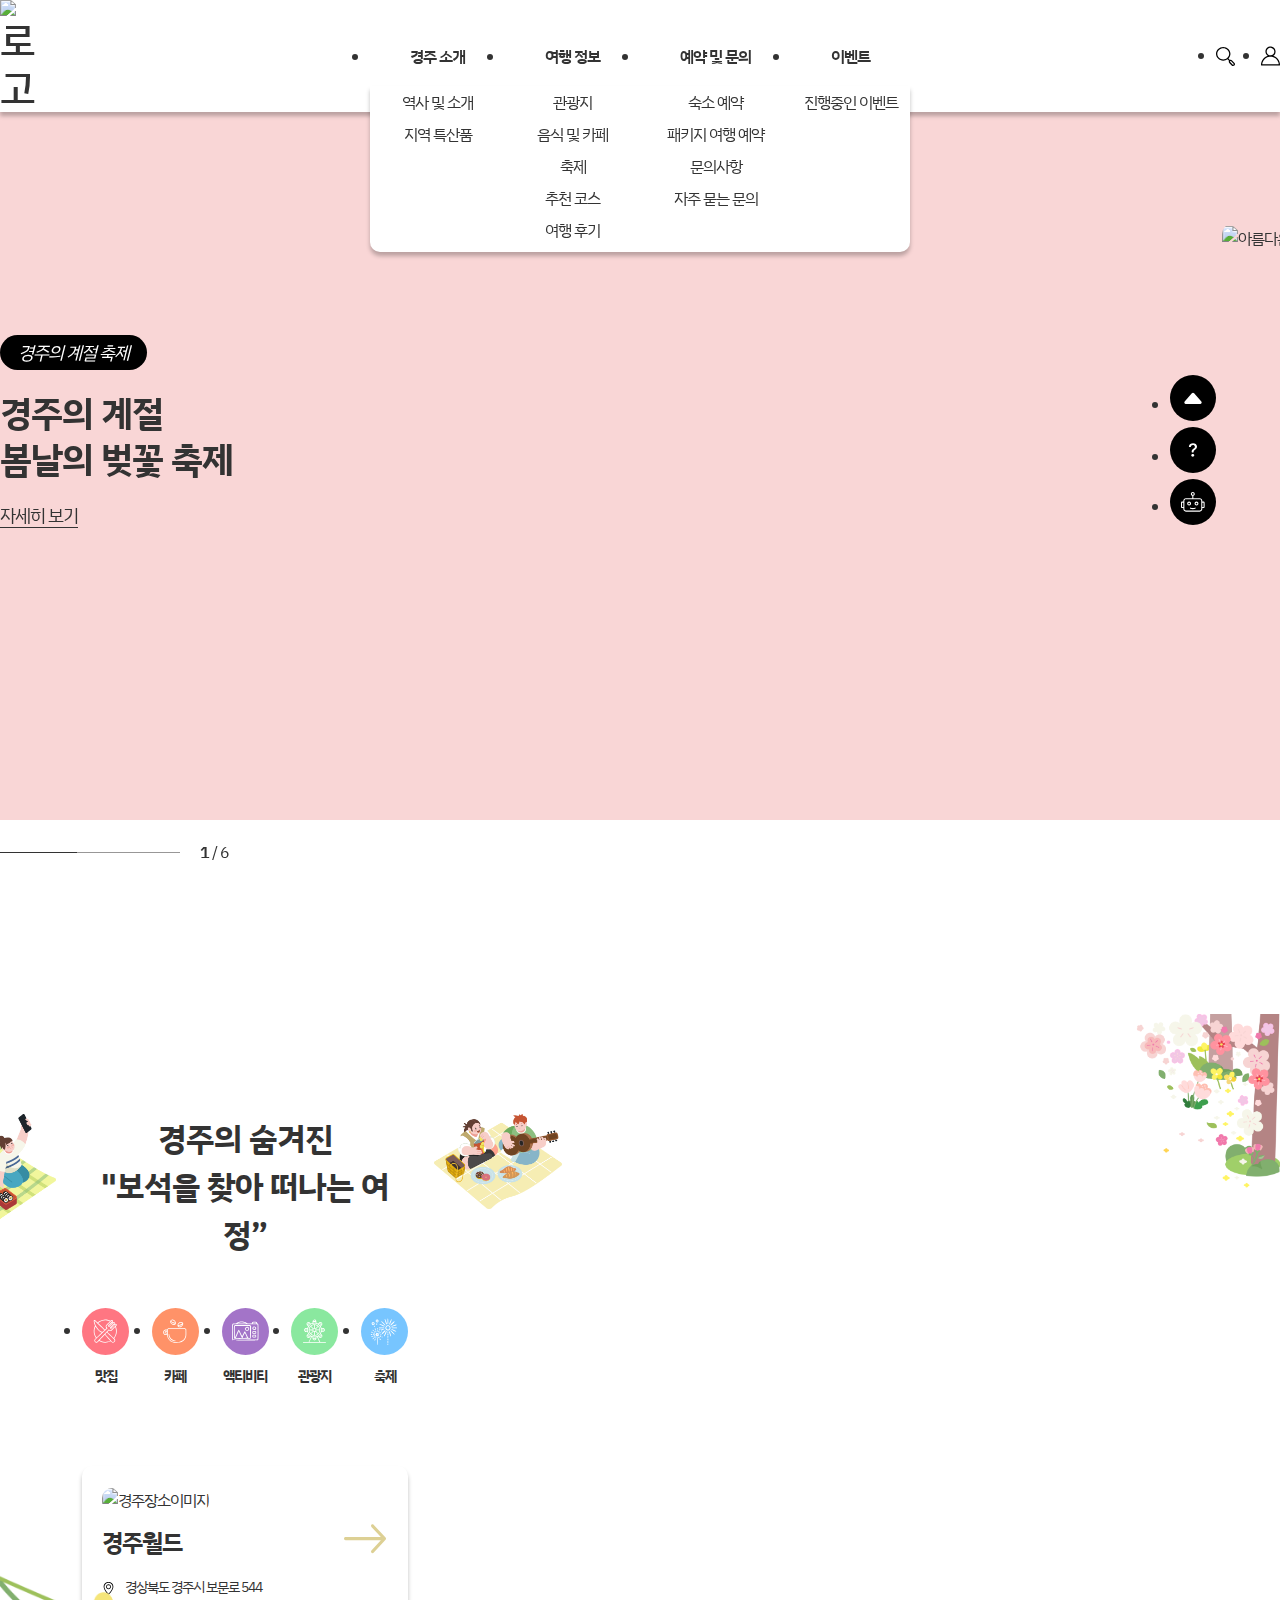
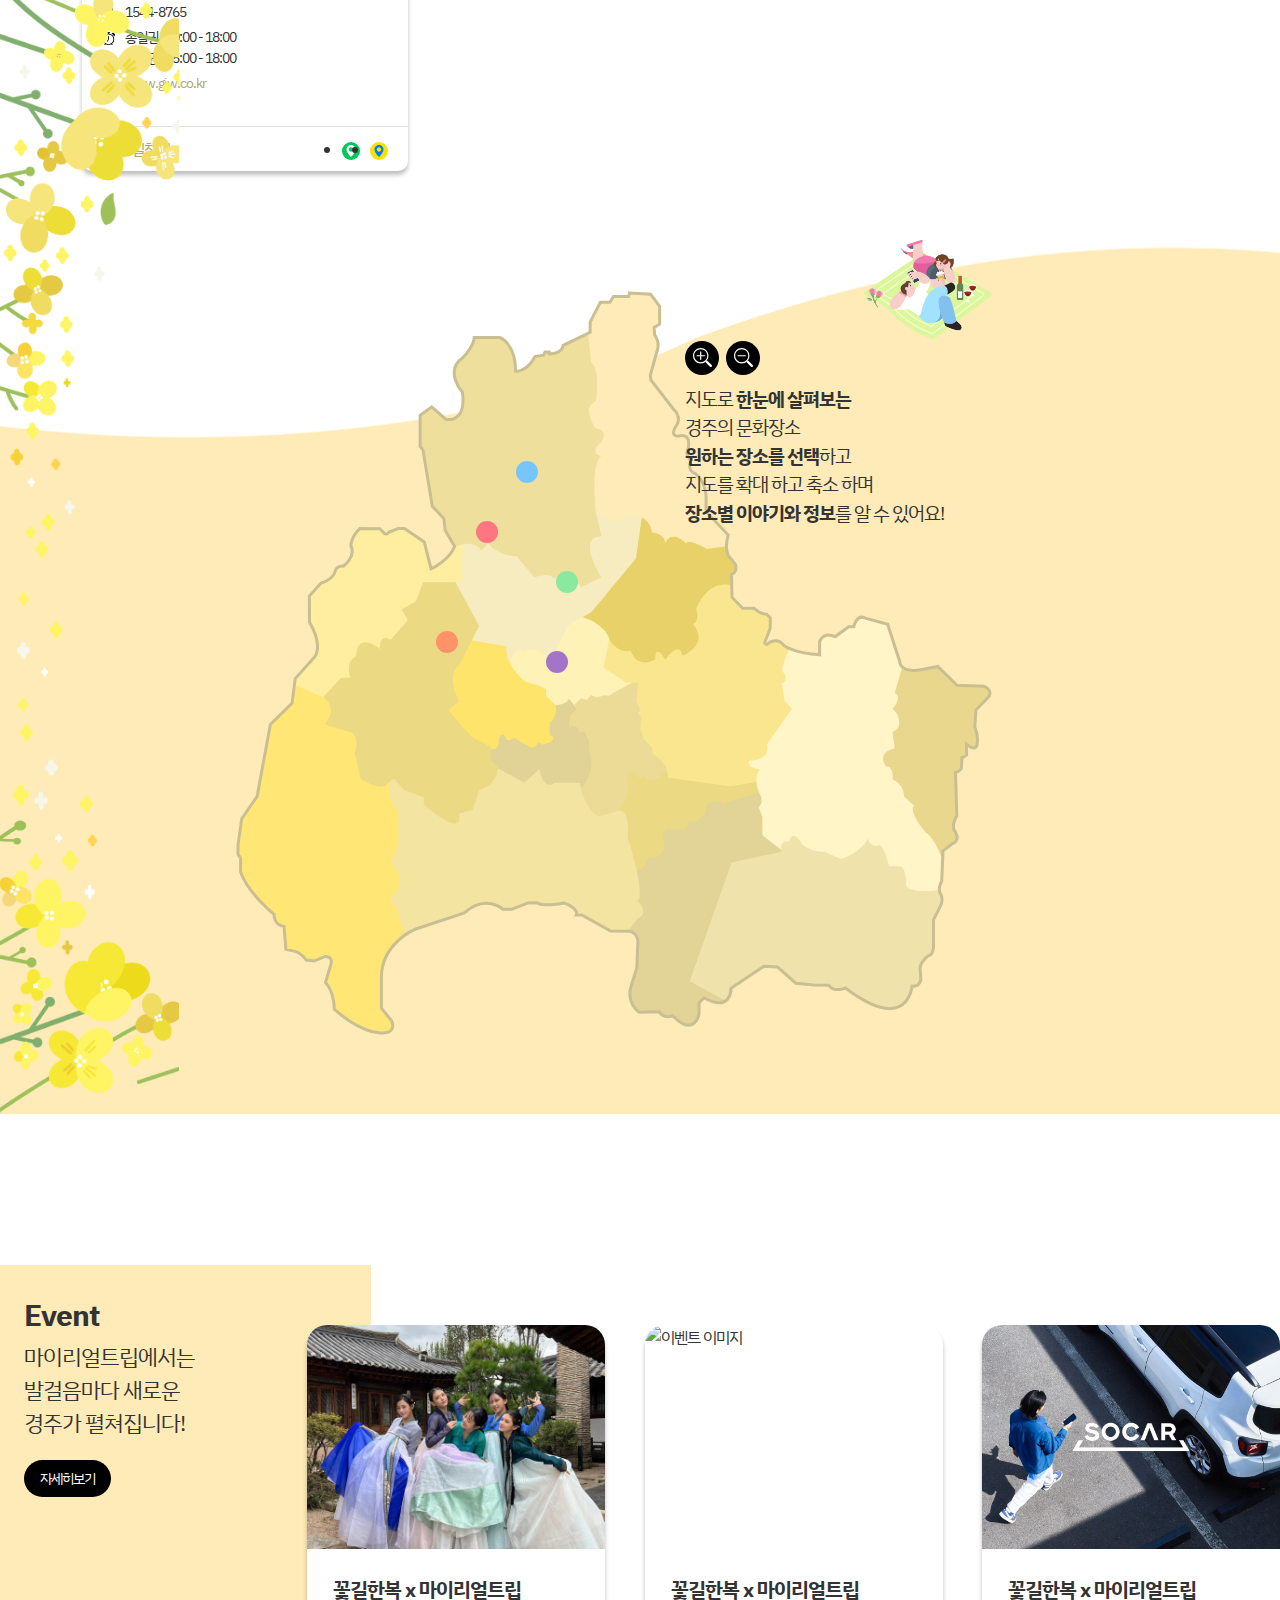
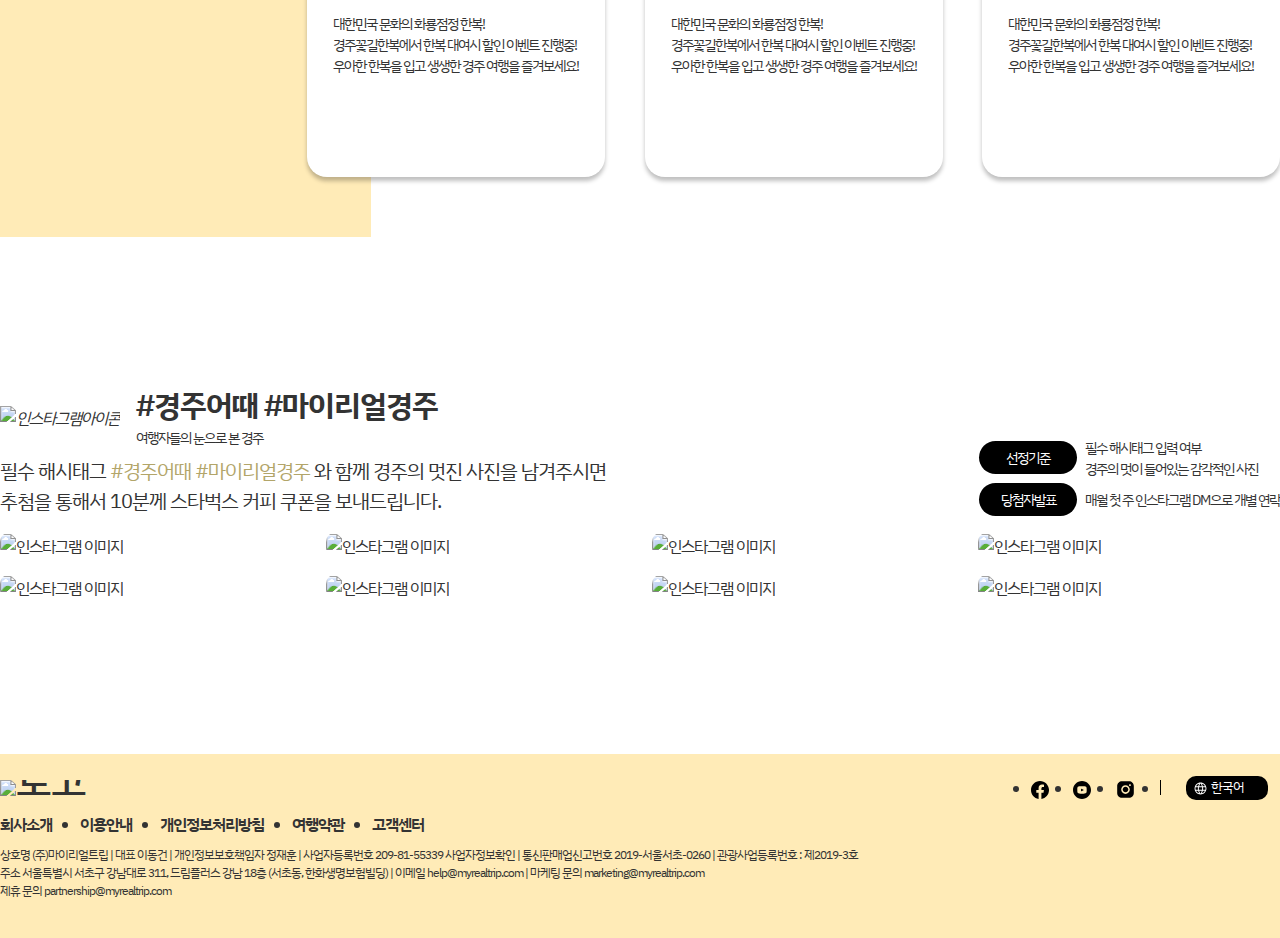
==== index.html @ a6dd09a0 "메인 슬라이드 swiper 적용 작업중" ====
<!DOCTYPE html>
<html lang="kr">
<head>
    <meta charset="UTF-8">
    <meta name="viewport" content="width=device-width, initial-scale=1.0">
   
  
    <title>K디지털 스마트웹앱 프로젝트 마리코</title>
      <!-- seo -->
    <meta property="og:locale" content="ko_KR" /> 
    <meta property="og:site_name" content="" /> 
    <meta property="og:url" content=""/> 
    <meta property="og:type" content="website" /> 
    <meta property="og:title" content="" /> 
    <meta property="og:description" content=" " /> 
    <meta property="og:image" content="" />

    <!-- 파비콘 바로가기 -->
    <link rel="shortcut icon" type="image/x-icon" href="/img/favicon.ico" />
    <link rel="apple-touch-icon" href="/img/favicon.ico" />
    <link rel="apple-touch-icon-precomposed" href="/img/favicon.ico">
    <meta name="msapplication-TileImage" content="/img/favicon.ico" size="270x270" />

    <!-- 텍스트 폰트 -->
    <link rel="preconnect" href="//fonts.googleapis.com">
    <link rel="preconnect" href="//fonts.gstatic.com" crossorigin>
    <link href="//fonts.googleapis.com/css2?family=IBM+Plex+Sans+KR:wght@100;200;300;400;500;600;700&display=swap" rel="stylesheet">
   
    <!-- font icon -->
    <link rel="stylesheet" href="//cdn.jsdelivr.net/npm/bootstrap-icons@1.11.3/font/bootstrap-icons.min.css">
  
    <!-- 초기화 -->
    <link rel="stylesheet" href="//cdn.jsdelivr.net/npm/reset-css@5.0.2/reset.min.css">

     <!-- 그리드 시스템 -->
    <link href="//cdn.jsdelivr.net/npm/bootstrap@5.3.3/dist/css/bootstrap.min.css" rel="stylesheet" integrity="sha384-QWTKZyjpPEjISv5WaRU9OFeRpok6YctnYmDr5pNlyT2bRjXh0JMhjY6hW+ALEwIH" crossorigin="anonymous">
  
    <!-- 플러그인 -->
    <link rel="stylesheet" href="//cdn.jsdelivr.net/npm/swiper@11/swiper-bundle.min.css"/>
    <script src="//cdn.jsdelivr.net/npm/swiper@11/swiper-bundle.min.js"></script>
    <link href="//unpkg.com/aos@2.3.1/dist/aos.css" rel="stylesheet">
    <script src="//unpkg.com/aos@2.3.1/dist/aos.js"></script>

    <!-- 커스터마이징 -->
    <link rel="stylesheet" href="/css/common.min.css">
    <link rel="stylesheet" href="/css/est.min.css">
    <link rel="stylesheet" href="/css/mhs.min.css">
    <link rel="stylesheet" href="/css/mje.min.css">
    <link rel="stylesheet" href="/css/psh.min.css">
    <link rel="stylesheet" href="/css/srh.min.css">

</head>
<body>
    <header id="hd" class="fixed-top">
      <div class="container-1824 d-flex justify-content-between align-items-center">
        <h1 class="hdLogoS mb-0"><a href="/"><img src="/img/hdLogo.svg" alt="로고"></a></h1>
        <ul class="hdGnbS d-flex ps-0 mb-0">
          <li class="position-relative">
            <a href="">경주 소개</a>
            <ul class="ps-0 mb-0 position-absolute hdGnbSubS">
              <li><a href="">역사 및 소개</a></li>
              <li><a href="">지역 특산품</a></li>
            </ul>
          </li>
          <li class="position-relative">
            <a href="">여행 정보</a>
            <ul class="ps-0 mb-0 position-absolute hdGnbSubS">
              <li><a href="">관광지</a></li>
              <li><a href="">음식 및 카페</a></li>
              <li><a href="">축제</a></li>
              <li><a href="">추천 코스</a></li>
              <li><a href="">여행 후기</a></li>
            </ul>
          </li>
          <li class="position-relative">
            <a href="">예약 및 문의</a>
            <ul class="ps-0 mb-0 position-absolute hdGnbSubS">
              <li><a href="">숙소 예약</a></li>
              <li><a href="">패키지 여행 예약</a></li>
              <li><a href="">문의사항</a></li>
              <li><a href="">자주 묻는 문의</a></li>
            </ul>
          </li>
          <li class="position-relative">
            <a href="">이벤트</a>
            <ul class="ps-0 mb-0 position-absolute hdGnbSubS">
              <li><a href="">진행중인 이벤트</a></li>
            </ul>
          </li>
        </ul>
        <ul class="hdIconMenuS d-flex justify-content-end ps-0 mb-0">
          <li class="ms-0">
            <i>
              <svg width="19" height="19" viewBox="0 0 19 19" fill="none">
                <path d="M18.5162 15.9819L16.1071 13.4524C15.7494 13.078 15.237 12.8635 14.7004 12.8635C14.4284 12.8635 14.1638 12.9198 13.9216 13.0235L12.4814 11.51C13.7092 10.2866 14.4638 8.6378 14.4638 6.82376C14.4656 3.06032 11.2219 0 7.23282 0C3.24378 0 0 3.06032 0 6.822C0 10.5837 3.24564 13.6458 7.23282 13.6458C8.82955 13.6458 10.307 13.1536 11.5051 12.3239L12.9751 13.869C12.623 14.5088 12.7049 15.3139 13.2434 15.8817L15.6525 18.4111C16.0083 18.7855 16.5226 19 17.0592 19C17.5268 19 17.974 18.8383 18.3205 18.5447L18.3746 18.499C19.1496 17.8416 19.213 16.7131 18.5162 15.9819ZM1.30422 6.822C1.30422 3.73883 3.96482 1.23046 7.23282 1.23046C10.5008 1.23046 13.1614 3.73883 13.1614 6.822C13.1614 9.90517 10.5027 12.4153 7.23282 12.4153C3.96296 12.4153 1.30422 9.90693 1.30422 6.822ZM17.5026 17.5832L17.4486 17.6289C17.2194 17.824 16.8281 17.8029 16.6232 17.5867L14.2141 15.0573C13.998 14.8305 14.0185 14.4807 14.257 14.2786L14.311 14.2329C14.4172 14.1432 14.5551 14.0922 14.7004 14.0922C14.8681 14.0922 15.0265 14.159 15.1364 14.2733L17.5455 16.8028C17.7616 17.0295 17.7411 17.3793 17.5007 17.5815L17.5026 17.5832Z" fill="black"/>
              </svg>                
            </i>
            <span id="hdSearchBtnS" class="visually-hidden">검색</span>
            <div class="hdSearchS">
              <p class="hdSearchInputS d-flex align-items-center mb-0">
                <input type="text" placeholder="검색어를 입력해주세요.">
                <i>
                  <svg width="19" height="19" viewBox="0 0 19 19" fill="none">
                    <path d="M18.5162 15.9819L16.1071 13.4524C15.7494 13.078 15.237 12.8635 14.7004 12.8635C14.4284 12.8635 14.1638 12.9198 13.9216 13.0235L12.4814 11.51C13.7092 10.2866 14.4638 8.6378 14.4638 6.82376C14.4656 3.06032 11.2219 0 7.23282 0C3.24378 0 0 3.06032 0 6.822C0 10.5837 3.24564 13.6458 7.23282 13.6458C8.82955 13.6458 10.307 13.1536 11.5051 12.3239L12.9751 13.869C12.623 14.5088 12.7049 15.3139 13.2434 15.8817L15.6525 18.4111C16.0083 18.7855 16.5226 19 17.0592 19C17.5268 19 17.974 18.8383 18.3205 18.5447L18.3746 18.499C19.1496 17.8416 19.213 16.7131 18.5162 15.9819ZM1.30422 6.822C1.30422 3.73883 3.96482 1.23046 7.23282 1.23046C10.5008 1.23046 13.1614 3.73883 13.1614 6.822C13.1614 9.90517 10.5027 12.4153 7.23282 12.4153C3.96296 12.4153 1.30422 9.90693 1.30422 6.822ZM17.5026 17.5832L17.4486 17.6289C17.2194 17.824 16.8281 17.8029 16.6232 17.5867L14.2141 15.0573C13.998 14.8305 14.0185 14.4807 14.257 14.2786L14.311 14.2329C14.4172 14.1432 14.5551 14.0922 14.7004 14.0922C14.8681 14.0922 15.0265 14.159 15.1364 14.2733L17.5455 16.8028C17.7616 17.0295 17.7411 17.3793 17.5007 17.5815L17.5026 17.5832Z" fill="black"/>
                  </svg>                
                </i>
              </p>
              <div class="hdSearchPopularS">
                <p>실시간 인기</p>
                <div class="d-flex">
                  <ul class="ps-0 mb-0">
                    <li><a href=""><em>1</em>관광지</a></li>
                    <li><a href=""><em>2</em>카페</a></li>
                    <li><a href=""><em>3</em>패키지 여행 예약</a></li>
                    <li><a href=""><em>4</em>추천 코스</a></li>
                    <li><a href=""><em>5</em>맛집</a></li>
                  </ul>
                  <ul class="ps-0 mb-0">
                    <li><a href=""><em>6</em>황남빵</a></li>
                    <li><a href=""><em>7</em>경주월드</a></li>
                    <li><a href=""><em>8</em>호텔</a></li>
                    <li><a href=""><em>9</em>한복대여</a></li>
                    <li><a href=""><em>10</em>야경</a></li>
                  </ul>
                </div>
              </div>
            </div>
          </li>
          <li>
            <i>
              <svg width="26" height="26" viewBox="0 0 26 26" fill="none">
                <path d="M12.2126 0.0344928C9.56281 0.365298 7.35279 2.12236 6.45684 4.60611C5.83782 6.32522 5.95728 8.38597 6.76092 9.98577C7.22247 10.9023 8.04783 11.9055 8.80804 12.4587C9.0904 12.6702 9.13384 12.719 9.05239 12.7515C8.99809 12.7732 8.7103 12.8817 8.41165 12.9901C6.36996 13.7331 4.25226 15.257 2.87847 16.9706C1.08114 19.2158 0.0168569 22.0954 0.000566871 24.7635C-0.00486313 25.539 0.0222869 25.6312 0.369807 25.8861L0.516417 26H13H25.4836L25.6302 25.8861C25.9777 25.6312 26.0049 25.5445 25.9994 24.7364C25.9723 22.0737 24.908 19.1995 23.1161 16.9706C21.726 15.2353 19.6355 13.7277 17.5884 12.9901C17.2897 12.8817 17.0019 12.7732 16.9476 12.7515C16.8716 12.719 16.9096 12.6702 17.1757 12.4749C17.6535 12.1279 18.4409 11.2981 18.7775 10.7775C19.1793 10.1593 19.3857 9.73089 19.5975 9.08012C20.5206 6.27099 19.5377 3.17443 17.1485 1.36314C16.687 1.00522 15.4978 0.419528 14.9548 0.267683C14.1349 0.0399158 12.9511 -0.0576989 12.2126 0.0344928ZM14.2543 1.88917C15.2046 2.13321 15.9756 2.5779 16.6707 3.27205C17.3766 3.97162 17.8056 4.73084 18.0608 5.70699C18.2345 6.36318 18.2345 7.5454 18.0608 8.18532C17.7893 9.18858 17.3929 9.86646 16.6653 10.5986C15.7041 11.5584 14.629 12.0411 13.2932 12.1279C11.0941 12.2634 8.98723 10.9294 8.17272 8.88489C7.88493 8.16363 7.81977 7.80571 7.81977 6.93802C7.81977 6.1083 7.91208 5.60395 8.17815 4.95861C8.52025 4.15058 9.24244 3.22324 9.92662 2.74059C10.5674 2.27963 11.409 1.92713 12.1855 1.79156C12.6416 1.71021 13.7711 1.76444 14.2543 1.88917ZM14.9005 14.0368C19.011 14.758 22.3559 17.616 23.6971 21.5531C23.936 22.2473 24.1587 23.2614 24.2184 23.9013L24.2564 24.2917H13H1.7436L1.78161 23.8959C1.84134 23.2614 2.06397 22.2473 2.30289 21.5531C3.70383 17.4424 7.29849 14.514 11.6153 13.9609C12.4516 13.8524 14.0751 13.8904 14.9005 14.0368Z" fill="black"/>
              </svg>
            </i>
            <span class="visually-hidden">로그인</span>
          </li>
        </ul>
      </div>       
    </header>

    <!-- 메인 슬라이드 -->
    <section id="mainslider">
      <div class="container-1400">
        <div class="mainThumbsWrapS">
          <div class="swiper">
            <div class="swiper-wrapper">
              <div class="swiper-slide">
                <div class="mainTitleS">
                  <em>경주의 계절 축제</em>
                  <strong>경주의 계절<br>봄날의 벚꽃 축제</strong>
                  <a href="">자세히 보기</a>
                </div>
              </div>
              <div class="swiper-slide">
                <div class="mainTitleS">
                  <em>&lt;꽃길한복&gt; 대여 이벤트</em>
                  <strong>아름다운 한복이 여행을<br>꽃길로 만들어 줄거에요</strong>
                  <a href="">자세히 보기</a>
                </div>
              </div>
              <div class="swiper-slide">
                <div class="mainTitleS">
                  <em>여행 명소 투어</em>
                  <strong>뚜벅뚜벅, 경주의<br>역사를 따라 걷는 시간</strong>
                  <a href="">자세히 보기</a>
                </div>
              </div>
              <div class="swiper-slide">
                <div class="mainTitleS">
                  <em>올 여름, 어느때보다 시원하게</em>
                  <strong>무더운 여름, 경주<br>시원한 카페 TOP 3</strong>
                  <a href="">자세히 보기</a>
                </div>
              </div>
              <div class="swiper-slide">
                <div class="mainTitleS">
                  <em>우리들의 추억 여행</em>
                  <strong>다시 오지 못 할 지금,<br>이 순간을 기록하세요</strong>
                  <a href="">자세히 보기</a>
                </div>
              </div>
              <div class="swiper-slide">
                <div class="mainTitleS">
                  <em>꿈, 사랑, 행복의 경주월드</em>
                  <strong>스트레스 해소<br>최강 스릴 도전!</strong>
                  <a href="">자세히 보기</a>
                </div>
              </div>
            </div>
          </div>
        </div>        
      </div>
      <div class="mainImgWrapS">
        <div class="swiper">
          <div class="swiper-wrapper">
            <div class="swiper-slide">
              <div class="imgWrap">
                <a href="">
                  <img src="./img/mainImg1.jpg" class="img-fluid" alt="경주의 계절 봄날의 벚꽃 축제">
                </a>
              </div>
            </div>
            <div class="swiper-slide">
              <div class="imgWrap">
                <a href="">
                  <img src="./img/mainImg2.jpeg" class="img-fluid" alt="아름다운 한복이 여행을 꽃길로 만들어 줄거에요">
                </a>
              </div>
            </div>
            <div class="swiper-slide">
              <div class="imgWrap">
                <a href="">
                  <img src="./img/mainImg3.jpg" class="img-fluid" alt="뚜벅뚜벅, 경주의 역사를 따라 걷는 시간">
                </a>
              </div>
            </div>
            <div class="swiper-slide">
              <div class="imgWrap">
                <a href="">
                  <img src="./img/mainImg4.jpg" class="img-fluid" alt="무더운 여름, 경주 시원한 카페 TOP 3">
                </a>
              </div>
            </div>
            <div class="swiper-slide">
              <div class="imgWrap">
                <a href="">
                  <img src="./img/mainImg5.jpg" class="img-fluid" alt="다시 오지 못 할 지금, 이 순간을 기록하세요">
                </a>
              </div>
            </div>
            <div class="swiper-slide">
              <div class="imgWrap">
                <a href="">
                  <img src="./img/mainImg6.jpg" class="img-fluid" alt="스트레스 해소 최강 스릴 도전!">
                </a>
              </div>
            </div>
          </div>
        </div>
      </div>

      <div class="container-1400 mainControlWrapS">
        <div class="mainControlS d-flex align-items-center">
          <div class="swiper-progress-bar">
            <span class="mainControlProgressBarS"><span class="fill"></span></span>
          </div>
          <div class="swiper-pagination"></div>
          <div class="mainControlBtnS">
            <div class="swiper-button-prev">이전</div>
            <div class="swiper-button-next">다음</div>
            <div class="mainControlBtnAutoS">
              <button class="mainControlBtnStopS">멈춤</button>
            </div>
          </div>
        </div>
      </div>
    </section>

    <!-- 지도 -->
    <section id="map">
      <div class="container-1400">
        <div class="row mx-0">
          <div class="col-6 mapLeft">
            <h2 class="mapTitle">
              경주의 숨겨진<br>
              "보석을 찾아 떠나는 여정”
            </h2>
            <ul class="mapCategory d-flex justify-content-between align-items-center ps-0">
              <li class="food">
                <i>
                  <svg width="47" height="47" viewBox="0 0 47 47" fill="none">
                    <circle cx="23.5" cy="23.5" r="23.5" fill="#FF7682"/>
                    <path d="M22.1421 11.6394C21.1579 11.7342 19.948 12.023 19.0271 12.3885C17.8849 12.8398 16.6163 13.6024 15.7585 14.3515L15.5599 14.523L15.2619 14.2432C15.0994 14.0853 14.5396 13.5528 14.025 13.0564C13.5058 12.56 13.0182 12.1178 12.9415 12.0771C12.6255 11.9057 12.0973 12.014 11.876 12.2938C11.6955 12.5239 11.6684 12.7179 11.7271 13.3723C11.858 14.7893 12.1921 16.0302 12.806 17.3299L13.0137 17.7721L12.7789 18.264C11.4923 20.9761 11.3478 24.2523 12.3907 27.0908C12.648 27.7948 13.1853 28.8507 13.6006 29.4735L13.9798 30.0375L13.3433 30.6468C12.6345 31.3191 12.472 31.5583 12.341 32.1043C12.1785 32.8038 12.4088 33.5755 12.937 34.0899C13.4606 34.5953 14.2281 34.8074 14.9098 34.6269C15.429 34.4915 15.6005 34.3697 16.3454 33.6025L17.0497 32.8805L17.3612 33.0746C17.7765 33.3273 18.7427 33.7876 19.2799 33.9906C22.1466 35.0511 25.4061 34.8932 28.2097 33.5619L28.774 33.2957L29.2706 33.8101C29.8349 34.3923 30.1193 34.5592 30.6881 34.6585C32.1508 34.9067 33.4736 33.5845 33.2298 32.1179C33.1486 31.626 32.9589 31.2695 32.5436 30.8363L32.187 30.4662L32.503 30.0511C33.1305 29.2117 33.7354 28.0971 34.1056 27.0953C34.3359 26.4771 34.6022 25.3985 34.697 24.6991C34.8009 23.9861 34.8144 22.348 34.7241 21.7207C34.5797 20.7008 34.3404 19.7848 34.0108 18.9544L33.8077 18.4445L34.232 17.9978C34.5706 17.6458 34.6745 17.5059 34.7377 17.3209C34.986 16.5808 34.4217 15.7866 33.6542 15.7866C33.3653 15.7866 33.0854 15.9039 32.828 16.1295C32.6971 16.2468 32.5842 16.3326 32.5797 16.3236C32.5752 16.3145 32.521 16.2514 32.4623 16.1837L32.354 16.0618L32.5436 15.8542C32.7919 15.5835 32.8777 15.3759 32.8777 15.042C32.8822 14.5772 32.6204 14.1665 32.2095 13.977C31.8258 13.7965 31.2118 13.9183 30.9274 14.2252C30.792 14.3651 30.7739 14.3696 30.6069 14.2477L30.4805 14.153L30.6746 13.9138C30.9229 13.6069 30.9861 13.4129 30.959 13.0383C30.9319 12.6999 30.8552 12.5239 30.643 12.3118C30.4263 12.0907 30.1825 11.9959 29.8349 11.9959C29.4421 11.9959 29.1848 12.1268 28.783 12.5329L28.4715 12.8488L28.2006 12.7089C27.7537 12.4833 26.9411 12.1854 26.3316 12.0185C24.9772 11.6439 23.4965 11.5131 22.1421 11.6394ZM24.7831 12.4697C25.7131 12.6096 26.6747 12.8849 27.528 13.2459L27.9072 13.4084L25.9659 15.3533C24.8147 16.5086 23.9795 17.3795 23.9118 17.5014C23.5732 18.1061 23.5732 18.8461 23.9163 19.4418C23.9795 19.5546 24.1511 19.7712 24.2955 19.9202L24.5619 20.1999L24.3633 20.3714C24.2549 20.4707 23.8983 20.7956 23.5732 21.1025L22.9863 21.653L19.5508 18.3543L16.1107 15.0555L16.4402 14.7893C17.9436 13.5528 20.0203 12.6593 21.8938 12.4517C22.1286 12.4246 22.3949 12.393 22.4807 12.384C22.8148 12.3434 24.3317 12.4021 24.7831 12.4697ZM17.5102 17.4698C20.1963 20.0465 22.3904 22.172 22.3814 22.1945C22.3723 22.2126 21.9615 22.6052 21.4694 23.0655C20.4446 24.0177 20.5981 23.95 19.8668 23.7424C19.1309 23.5348 18.4312 23.1828 17.8397 22.727C17.4831 22.4518 16.6073 21.5763 16.1333 21.0167C14.034 18.5618 12.7654 15.958 12.5081 13.5663C12.4358 12.903 12.4404 12.754 12.5442 12.7721C12.5893 12.7811 14.824 14.893 17.5102 17.4698ZM30.0967 12.8623C30.169 12.93 30.2006 13.0113 30.2006 13.1196C30.2006 13.2685 30.0832 13.3948 28.1735 15.3127C26.7921 16.6936 26.1194 17.3976 26.0743 17.5104C25.9208 17.8759 26.0156 18.3723 26.2819 18.6115C26.5664 18.8732 27.0359 18.9499 27.3564 18.792C27.4422 18.7469 28.4309 17.7992 29.546 16.6846C31.3698 14.866 31.5956 14.6584 31.722 14.6584C31.9341 14.6584 32.1147 14.8299 32.1147 15.0375C32.1147 15.1954 32.0199 15.2947 30.0742 17.2441C28.6837 18.6386 28.0155 19.338 27.9659 19.4508C27.7537 19.9698 28.0562 20.6106 28.5844 20.755C28.8011 20.8137 29.1035 20.7821 29.2886 20.6873C29.3609 20.6512 30.3179 19.7171 31.424 18.6115C32.8506 17.181 33.4646 16.5943 33.5594 16.5718C33.8212 16.5086 34.0831 16.7703 34.0199 17.032C33.9792 17.1945 29.09 22.0953 28.8462 22.2171C28.7604 22.2622 28.5528 22.3074 28.3857 22.3209C27.9523 22.3525 27.7401 22.2577 27.3158 21.8561C26.9411 21.5041 26.8643 21.459 26.6928 21.4996C26.6205 21.5176 24.607 23.6476 20.9232 27.5872C14.5577 34.4013 15.0678 33.9094 14.3997 33.9004C13.9979 33.8959 13.727 33.7876 13.4561 33.5123C13.1672 33.228 13.0679 32.9753 13.0724 32.5511C13.0724 32.2533 13.095 32.1495 13.1943 31.9599C13.3252 31.7072 12.8647 32.1404 20.9728 24.5772C23.3836 22.3299 25.3926 20.4436 25.4332 20.385C25.5732 20.1819 25.528 20.0961 25.0359 19.5772C24.422 18.9364 24.3091 18.625 24.4942 18.0609C24.5619 17.8624 24.8102 17.5961 27.1036 15.2992C29.5911 12.8082 29.6408 12.7631 29.8123 12.7631C29.9342 12.7631 30.0245 12.7947 30.0967 12.8623ZM30.0877 14.8163L30.2231 14.9246L28.6656 16.486C27.8079 17.3434 27.072 18.0654 27.0314 18.0925C26.9366 18.1467 26.8237 18.1016 26.765 17.9887C26.7199 17.9075 26.8869 17.727 28.309 16.301C29.1893 15.421 29.9161 14.7035 29.9297 14.7035C29.9432 14.7035 30.0155 14.7532 30.0877 14.8163ZM30.4805 18.4581C29.6182 19.3245 28.8823 20.0285 28.8462 20.0285C28.7469 20.0285 28.6656 19.9382 28.6656 19.8299C28.6656 19.7667 29.1983 19.2072 30.2367 18.1647L31.8032 16.5988L31.9251 16.7432L32.047 16.8922L30.4805 18.4581ZM13.7586 19.0673C14.3997 20.1052 15.1085 21.0393 16.0068 22.0185C17.1851 23.3092 18.0926 23.95 19.3747 24.3967L19.8577 24.5682L17.4154 26.8426C16.0746 28.0971 14.8782 29.2072 14.7563 29.3155L14.5396 29.5096L14.2191 29.0222C13.5825 28.061 13.0543 26.8426 12.7699 25.6964C12.5487 24.7893 12.4855 24.2162 12.4855 23.1422C12.4855 22.0953 12.5442 21.5583 12.7609 20.6377C12.9234 19.9427 13.3884 18.6295 13.4652 18.6295C13.4787 18.6295 13.6096 18.8281 13.7586 19.0673ZM33.4465 19.6449C33.8664 20.8814 34.0108 21.7974 34.0108 23.1422C34.0108 24.487 33.8664 25.394 33.4465 26.6395C33.117 27.6188 32.3043 29.117 31.7491 29.7713L31.6181 29.9247L28.5166 26.9554C26.8101 25.3173 25.4151 23.9635 25.4151 23.9409C25.4151 23.9184 25.7267 23.5709 26.1059 23.1693L26.7921 22.4337L26.9952 22.6142C27.6002 23.1467 28.4128 23.264 29.1577 22.9166C29.4286 22.7902 29.6227 22.6097 31.3292 20.9084C32.3585 19.8795 33.2163 19.0537 33.2298 19.0718C33.2479 19.0898 33.3472 19.347 33.4465 19.6449ZM28.5302 28.0339C30.5211 29.9428 32.2005 31.5809 32.2592 31.6666C32.4037 31.8877 32.521 32.3616 32.4849 32.5917C32.4262 32.9618 32.3134 33.2054 32.0922 33.4491C31.7852 33.7831 31.5053 33.9049 31.0358 33.9004C30.345 33.9004 30.6024 34.135 26.7379 29.9202C24.8644 27.876 23.343 26.1792 23.352 26.1521C23.3836 26.0529 24.8057 24.5456 24.8599 24.5547C24.8869 24.5592 26.5393 26.1251 28.5302 28.0339ZM25.4693 29.672C26.9411 31.274 28.1645 32.6188 28.1826 32.6504C28.2593 32.7767 26.8824 33.3363 25.8892 33.589C24.914 33.8327 24.3452 33.9004 23.2482 33.9004C21.8757 33.9004 20.8013 33.7199 19.5688 33.2776C19.1354 33.1197 17.8533 32.5105 17.6772 32.3706C17.596 32.3074 17.596 32.3029 17.7043 32.1765C17.8623 31.987 22.7561 26.7523 22.7741 26.7523C22.7832 26.7523 23.9931 28.0655 25.4693 29.672Z" fill="white"/>
                  </svg>                    
                </i>
                <span>맛집</span>
              </li>
              <li class="cafe">
                <i>
                  <svg width="47" height="47" viewBox="0 0 47 47" fill="none">
                    <circle cx="23.5" cy="23.5" r="23.5" fill="#FF9268"/>
                    <path d="M19.7539 11.6465C18.7792 11.895 18.1836 12.636 18.1836 13.6075C18.1836 15.1799 19.7043 16.7614 21.4055 16.9512C22.1681 17.0415 22.845 16.8382 23.3324 16.3818C23.7385 16.0023 23.9145 15.564 23.9145 14.9269C23.9145 14.4841 23.8468 14.1904 23.6527 13.7747C23.2015 12.8123 22.317 12.0441 21.2747 11.7143C20.864 11.5878 20.1195 11.5516 19.7539 11.6465ZM20.9091 12.4372C21.4732 12.5818 21.938 12.8484 22.3892 13.2957C22.7006 13.603 22.8134 13.7521 22.9398 14.0187C23.0797 14.3169 23.2241 14.9043 23.1699 14.9585C23.1609 14.9676 23.0255 14.9179 22.8676 14.841C22.5472 14.6919 22.2448 14.5925 21.4236 14.3621C20.5346 14.1136 20.0292 13.8244 19.4336 13.2144L19.1267 12.9026L19.3523 12.6993C19.7359 12.3559 20.2503 12.2655 20.9091 12.4372ZM19.5915 14.3711C19.8983 14.5971 20.3451 14.8456 20.6203 14.945C20.7332 14.9856 21.1077 15.0896 21.4552 15.1754C22.0959 15.3336 22.8946 15.6634 22.8631 15.7538C22.8405 15.8351 22.4299 16.0927 22.2539 16.1424C21.9696 16.2192 21.4281 16.1966 21.0896 16.0927C20.0969 15.7899 19.3388 15.0941 19.0365 14.2039C18.9101 13.838 18.9282 13.8018 19.1448 14.0051C19.2485 14.1 19.4516 14.2672 19.5915 14.3711Z" fill="white"/>
                    <path d="M28.4926 13.9462C27.4727 14.1496 26.5432 14.7957 25.9656 15.7084C25.582 16.3139 25.4015 17.1543 25.5369 17.7282C25.8708 19.165 27.5765 19.7118 29.1875 18.903C30.7804 18.0987 31.6423 16.341 31.0647 15.0668C30.8346 14.5653 30.4329 14.2173 29.8553 14.023C29.4943 13.8965 28.9032 13.8649 28.4926 13.9462ZM29.5214 14.7189C29.8102 14.7957 30.099 14.9674 30.2073 15.1301C30.275 15.2385 30.2705 15.2475 29.923 15.6C29.3003 16.219 28.8039 16.4856 27.748 16.7567C27.3915 16.8471 26.9312 16.9917 26.7327 17.0775C26.5341 17.1634 26.3446 17.2447 26.3175 17.2582C26.2183 17.2989 26.2499 16.9194 26.3672 16.585C26.674 15.7129 27.6081 14.9448 28.6279 14.7189C28.9935 14.6375 29.2146 14.6375 29.5214 14.7189ZM30.4329 16.3546C30.3653 16.7341 30.099 17.186 29.7155 17.5655C29.0927 18.18 28.4023 18.4963 27.6578 18.5053C27.2426 18.5053 26.9764 18.424 26.674 18.189C26.5251 18.0761 26.5206 18.0671 26.6018 18.0038C26.8049 17.8502 27.3148 17.6604 28.0142 17.4751C28.4249 17.3667 28.8806 17.2266 29.025 17.1634C29.3454 17.0233 29.7967 16.7251 30.1622 16.4178C30.3066 16.2913 30.4375 16.1874 30.4465 16.1874C30.4555 16.1874 30.451 16.2642 30.4329 16.3546Z" fill="white"/>
                    <path d="M16.405 20.1681C15.8184 20.3715 15.3446 20.8504 15.1821 21.4062L15.128 21.5869L14.0946 21.614C13.4719 21.6321 12.9891 21.6637 12.8808 21.6954C12.1046 21.9394 11.4458 22.6668 11.2833 23.4531C11.2111 23.81 11.2202 24.8764 11.3014 25.2198C11.4909 26.024 12.1181 26.6702 12.9439 26.9142C13.138 26.9684 13.4042 26.9865 14.1533 26.9865H15.1144V27.1537C15.1144 27.2485 15.146 27.5287 15.1821 27.7772C15.7146 31.3377 18.4492 34.0759 22.0186 34.6317C22.2983 34.6724 23.0339 34.6904 24.7712 34.6904C27.0545 34.6904 27.1583 34.6859 27.6818 34.5865C30.6104 34.0262 32.9794 31.9748 33.909 29.1915C34.3061 27.9986 34.3467 27.5151 34.3287 24.2076C34.3151 21.6999 34.3106 21.5282 34.2294 21.3384C33.9812 20.751 33.539 20.3308 32.9975 20.1636C32.7087 20.0733 32.5914 20.0733 24.6855 20.0733C16.7435 20.0778 16.6667 20.0778 16.405 20.1681ZM32.7989 20.9092C33.0742 21.0041 33.2682 21.1712 33.4171 21.4378L33.548 21.6773V24.5465C33.548 27.1085 33.539 27.4609 33.4668 27.8314C33.2412 29.0198 32.8215 30.0048 32.1266 30.9717C31.8152 31.41 30.8947 32.3047 30.4344 32.6165C29.3739 33.3394 28.2323 33.7687 27.0184 33.8997C26.31 33.972 22.894 33.9584 22.2577 33.8771C20.8002 33.6873 19.4871 33.0954 18.368 32.1285C17.1992 31.1209 16.3554 29.684 16.0215 28.1477C15.868 27.4338 15.8274 26.5843 15.8455 24.0721C15.859 21.4785 15.85 21.5779 16.1568 21.2255C16.2426 21.1306 16.4095 21.0041 16.5359 20.9498L16.7615 20.8414H24.6855C31.5219 20.8414 32.6365 20.8504 32.7989 20.9092ZM15.0693 22.7617V23.1458H14.239C13.7607 23.1458 13.3501 23.1684 13.2779 23.1955C13.0883 23.2633 12.8627 23.5028 12.8131 23.688C12.7905 23.7739 12.7679 24.0676 12.7679 24.3387C12.7679 24.9487 12.8492 25.161 13.147 25.3372C13.3365 25.4457 13.3636 25.4502 14.2029 25.4502H15.0693V25.8388V26.2229L14.0901 26.2093C13.1154 26.1957 13.1064 26.1957 12.8672 26.0692C12.5513 25.9021 12.2896 25.6309 12.1407 25.3192C12.0279 25.0752 12.0234 25.0345 12.0234 24.298C12.0234 23.4169 12.064 23.2768 12.4069 22.9018C12.8266 22.4454 13.0342 22.3867 14.1804 22.3822L15.0693 22.3777V22.7617ZM15.0693 24.298V24.6821H14.3022H13.5351V24.298V23.9139H14.3022H15.0693V24.298Z" fill="white"/>
                    <path d="M16.8194 26.2858C16.6615 26.3716 16.6299 26.4846 16.6434 26.9183C16.6705 28.0931 17.1308 29.4125 17.8618 30.4382C18.1912 30.9081 18.8771 31.5949 19.3419 31.9248C20.3663 32.6522 21.5395 33.0679 22.8165 33.1583L23.2768 33.1899L23.4122 33.0499C23.6875 32.7742 23.5295 32.4083 23.1369 32.4083C22.8391 32.4083 22.2164 32.3224 21.8057 32.2275C19.8789 31.7711 18.2679 30.2665 17.6678 28.3507C17.5189 27.8762 17.4151 27.2843 17.4151 26.9183C17.4151 26.5569 17.3474 26.3671 17.1849 26.2858C17.0315 26.2044 16.9729 26.2044 16.8194 26.2858Z" fill="white"/>
                  </svg>                    
                </i>
                <span>카페</span>
              </li>
              <li class="activify">
                <i>
                  <svg width="47" height="47" viewBox="0 0 47 47" fill="none">
                    <circle cx="23.5" cy="23.5" r="23.5" fill="#A374C8"/>
                    <path d="M17.57 13.7175C16.3331 14.0475 15.426 14.4552 14.5189 15.0959C13.9829 15.4842 13.6324 15.5618 12.313 15.5618C9.96289 15.5618 10.1072 14.9794 10.1072 24.0458C10.1072 31.4232 10.1278 31.695 10.5195 32.0639C10.9318 32.4521 11.1998 32.4521 23.3011 32.4521C35.4024 32.4521 35.6704 32.4521 36.0827 32.0639C36.4744 31.695 36.495 31.4232 36.495 24.0458C36.495 17.4644 36.4537 16.3578 36.1651 15.9889C36.0002 15.756 35.7322 15.5618 35.5673 15.5618C35.423 15.5618 35.2374 15.3094 35.155 14.9794C34.9488 14.0863 34.351 13.8145 32.5574 13.8145C30.7639 13.8145 29.898 14.2416 29.898 15.0959C29.898 15.5618 29.8774 15.5618 27.7746 15.5618C25.7131 15.5618 25.6306 15.5424 24.7854 14.96C22.8888 13.6398 19.8377 13.1156 17.57 13.7175ZM21.1365 14.4164C21.8168 14.5329 22.7445 14.8241 23.198 15.0376L24.0226 15.4647L21.8992 15.523C20.7448 15.5424 18.8481 15.5424 17.6731 15.523L15.5703 15.4647L16.2918 15.0959C16.9515 14.7464 18.7863 14.2611 19.6109 14.2222C19.7758 14.2028 20.4768 14.2999 21.1365 14.4164ZM33.8974 14.7076C34.083 14.7658 34.2273 14.9988 34.2273 15.1929C34.2273 15.523 34.0624 15.5618 32.5987 15.5618C30.9288 15.5618 30.4959 15.3871 30.9288 14.8823C31.1968 14.5911 33.2377 14.4746 33.8974 14.7076ZM35.5467 16.649C35.6085 16.8237 35.6704 20.163 35.6704 24.0846C35.6704 29.3653 35.6085 31.2679 35.423 31.4426C35.0725 31.7727 11.5297 31.7727 11.1792 31.4426C10.9937 31.2679 10.9318 29.3653 10.9318 24.0846C10.9318 20.163 10.9937 16.8237 11.0555 16.649C11.1792 16.3772 12.4367 16.3384 23.3011 16.3384C34.1654 16.3384 35.423 16.3772 35.5467 16.649Z" fill="white"/>
                    <path d="M12.4184 17.4257C11.9648 17.7169 11.9648 17.7364 11.9648 23.9101C11.9648 30.5885 11.9648 30.5497 13.0575 30.8021C13.3048 30.8603 16.8301 30.8992 20.8707 30.8603C27.612 30.8021 28.2717 30.7633 28.6015 30.4526C28.9314 30.142 28.9726 29.5596 29.0344 24.1042L29.0963 18.0858L28.5809 17.6005L28.0655 17.1151H20.479C13.9439 17.1151 12.8101 17.1539 12.4184 17.4257ZM27.7151 18.0082C28.0037 18.1052 28.0449 18.8236 28.0449 24.046V29.9479L27.0966 29.8896L26.1483 29.8314L24.7258 26.7251C23.9218 25.0167 23.1797 23.5412 23.0766 23.4247C22.788 23.1335 22.4375 23.6189 21.3655 25.8515C20.8295 26.9775 20.3141 27.9676 20.2316 28.0453C20.1492 28.1229 19.3864 26.7445 18.5618 24.9779C17.4898 22.7646 16.9332 21.7745 16.7064 21.7745C16.459 21.7745 15.923 22.8423 14.7479 25.5991C13.8615 27.7152 13.0575 29.5208 12.975 29.6178C12.8719 29.7343 12.7895 27.2299 12.7895 23.9683C12.7895 19.4642 12.8513 18.1052 13.0575 18.0276C13.4285 17.8723 27.3234 17.8723 27.7151 18.0082ZM18.6236 27.1522L19.9636 29.9285H16.9126H13.8615L14.9953 27.2493C15.6138 25.7932 16.2735 24.2789 16.4384 23.9101L16.7476 23.2306L17.0156 23.813C17.1806 24.1236 17.9021 25.6379 18.6236 27.1522ZM24.1073 27.4629C24.6846 28.7248 25.1587 29.7926 25.1587 29.8508C25.1587 29.8896 24.1898 29.9285 23.0147 29.9285C21.3036 29.9285 20.8501 29.8702 20.747 29.6373C20.6233 29.3072 22.7261 24.8225 22.9117 25.0361C22.9941 25.1137 23.5301 26.2009 24.1073 27.4629Z" fill="white"/>
                    <path d="M23.5723 19.5419C22.9126 20.1631 22.8507 20.3184 22.9538 21.0368C23.1187 22.2016 23.8815 22.8423 25.0772 22.8423C25.8812 22.8423 26.108 22.7452 26.6233 22.2016C27.9221 20.8232 26.9326 18.8624 24.9329 18.8624C24.4793 18.8624 24.0876 19.0565 23.5723 19.5419ZM25.9843 20.0661C26.5409 20.6485 26.4997 21.2697 25.8606 21.7551C25.1597 22.2793 24.8298 22.2599 24.232 21.6774C23.6135 21.1144 23.5929 20.8038 24.1495 20.1437C24.6649 19.5225 25.407 19.4836 25.9843 20.0661Z" fill="white"/>
                    <path d="M31.2767 18.6881C31.0912 18.7851 30.782 19.154 30.5964 19.4646C29.7924 20.9595 31.4004 22.5515 33.0497 21.8914C33.8949 21.5614 34.2247 21.076 34.2247 20.1636C34.2247 18.8628 32.5136 18.0086 31.2767 18.6881ZM33.0909 19.6394C33.6681 20.2412 33.297 21.076 32.4312 21.1537C31.3798 21.2507 30.9263 20.3189 31.6066 19.4841C31.8952 19.1346 32.6786 19.2123 33.0909 19.6394Z" fill="white"/>
                    <path d="M30.6384 23.2501C30.4323 23.4248 30.3086 23.8907 30.3086 24.3955C30.3086 25.5992 30.6591 25.8516 32.3495 25.8516C33.1535 25.8516 33.8338 25.7545 33.9781 25.6186C34.308 25.308 34.308 23.483 33.9781 23.1724C33.6071 22.823 31.0301 22.8618 30.6384 23.2501ZM33.4009 24.4149V25.0944L32.3289 25.0362C31.4631 24.9973 31.2157 24.9003 31.1744 24.6285C31.0301 23.9101 31.2775 23.716 32.3701 23.716H33.4009V24.4149Z" fill="white"/>
                    <path d="M30.6384 26.9381C30.2467 27.3069 30.1849 28.9571 30.556 29.3066C30.8858 29.6172 33.6483 29.6172 33.9781 29.3066C34.1224 29.1707 34.2255 28.6077 34.2255 28.0447C34.2255 26.8022 33.9575 26.6274 32.1846 26.6274C31.3393 26.6274 30.8652 26.7245 30.6384 26.9381ZM33.4009 28.1806C33.4009 28.763 33.3803 28.763 32.267 28.763C31.1538 28.763 31.1332 28.763 31.1332 28.1806C31.1332 27.5981 31.1538 27.5981 32.267 27.5981C33.3803 27.5981 33.4009 27.5981 33.4009 28.1806Z" fill="white"/>
                  </svg>                    
                </i>
                <span>액티비티</span>
              </li>
              <li class="landmark">
                <i>
                  <svg width="47" height="47" viewBox="0 0 47 47" fill="none">
                    <circle cx="23.5" cy="23.5" r="23.5" fill="#8AE89F"/>
                    <path d="M22.9798 11.6572C22.3432 11.8286 21.8511 12.2888 21.6299 12.9205C21.5712 13.092 21.5441 13.3537 21.526 14.0395L21.4989 14.9283L21.07 15.0817C20.8352 15.1629 20.474 15.3163 20.2664 15.4156C20.0587 15.5194 19.869 15.6051 19.8374 15.6051C19.8103 15.6051 19.5124 15.3299 19.1737 14.996C18.501 14.3327 18.2798 14.1929 17.7515 14.1026C17.4039 14.044 17.0337 14.1026 16.6589 14.2696C15.7153 14.7027 15.2954 15.8578 15.7379 16.8007C15.8553 17.0624 15.9862 17.2204 16.4919 17.7257L17.0969 18.3393L16.8756 18.8131C16.7537 19.0702 16.5957 19.4583 16.528 19.6748L16.4016 20.0674L15.4489 20.0809L14.4963 20.0944L14.1576 20.2614C13.7377 20.4689 13.4443 20.7667 13.2456 21.1908C13.1102 21.4751 13.1011 21.5247 13.1011 21.9894C13.1011 22.4496 13.1102 22.5038 13.2411 22.779C13.4172 23.1445 13.6745 23.4332 13.9861 23.6227C14.3789 23.8574 14.6588 23.907 15.5844 23.907H16.3971L16.546 24.3492C16.6273 24.5883 16.7899 24.9763 16.9027 25.2064L17.1104 25.6305L16.5235 26.2216C15.8462 26.9074 15.783 26.9931 15.6566 27.3721C15.4128 28.085 15.625 28.8611 16.2074 29.398C16.6183 29.777 17.1872 29.9484 17.7425 29.8627C18.2753 29.7815 18.492 29.6461 19.1963 28.9558L19.8284 28.3377L20.009 28.4279C20.1083 28.4775 20.1986 28.5272 20.2077 28.5362C20.2167 28.5452 19.6388 29.7589 18.9254 31.2388L17.6251 33.9234H14.9252C13.0424 33.9234 12.1936 33.9369 12.1169 33.973C11.8821 34.0813 11.846 34.3656 12.0356 34.5596L12.1665 34.6904H23.4629H34.7593L34.8903 34.5596C35.0799 34.3656 35.0438 34.0813 34.809 33.973C34.7322 33.9369 33.8834 33.9234 32.0007 33.9234H29.3008L28.0005 31.2388C27.2871 29.7589 26.7092 28.5452 26.7182 28.5362C26.7272 28.5272 26.8175 28.4775 26.9169 28.4279L27.0975 28.3377L27.7296 28.9558C28.4249 29.6371 28.6461 29.777 29.1563 29.8582C30.3076 30.0432 31.3641 29.1408 31.3641 27.9677C31.3641 27.6428 31.2557 27.2232 31.1067 26.9796C31.0661 26.9164 30.7591 26.5871 30.425 26.2487L29.82 25.635L30.0186 25.2245C30.1315 24.9989 30.2895 24.6108 30.3753 24.3627L30.5288 23.907H31.3415C32.2671 23.907 32.547 23.8574 32.9398 23.6227C33.2513 23.4332 33.5087 23.1445 33.6848 22.779C33.8157 22.5038 33.8247 22.4542 33.8247 21.9849C33.8247 21.5021 33.8202 21.4796 33.6577 21.1502C33.45 20.7306 33.152 20.4373 32.7276 20.2388L32.4251 20.0944L31.4724 20.0809L30.5243 20.0674L30.3979 19.6748C30.3256 19.4583 30.1721 19.0702 30.0502 18.8131L29.829 18.3393L30.434 17.7257C30.9397 17.2204 31.0706 17.0624 31.188 16.8007C31.4499 16.2503 31.4138 15.5555 31.1067 15.0276C30.7185 14.3688 29.8787 13.9718 29.1518 14.1071C28.6325 14.2019 28.4158 14.3373 27.7521 14.996C27.4135 15.3299 27.1155 15.6051 27.0884 15.6051C27.0613 15.6051 26.8717 15.5239 26.6731 15.4201C26.4699 15.3208 26.1087 15.1674 25.8649 15.0817L25.4269 14.9283L25.3998 14.0395C25.3773 13.2905 25.3592 13.1055 25.2825 12.8889C24.9303 11.9324 23.937 11.4 22.9798 11.6572ZM23.8286 12.4242C24.0905 12.5144 24.3433 12.7265 24.4562 12.9476L24.5465 13.1236H23.4629H22.3748L22.4516 12.9747C22.6999 12.4829 23.2959 12.2437 23.8286 12.4242ZM24.6278 14.3327L24.6413 14.7523L24.244 14.7163C23.7383 14.6711 23.1875 14.6711 22.6864 14.7163L22.2891 14.7523V14.3508C22.2891 14.1297 22.3026 13.9357 22.3207 13.9176C22.3387 13.9041 22.8579 13.8951 23.481 13.8996L24.6142 13.9131L24.6278 14.3327ZM17.7877 14.8967L17.9592 14.9509L17.1917 15.7134L16.4241 16.4804L16.3745 16.345C16.2887 16.1285 16.3429 15.6457 16.4828 15.4066C16.7492 14.9554 17.2865 14.7433 17.7877 14.8967ZM29.7929 14.9012C30.2624 15.0411 30.5514 15.4111 30.583 15.9119C30.5965 16.0834 30.583 16.2729 30.5514 16.345L30.5017 16.4804L29.7342 15.7134L28.9667 14.9509L29.1382 14.8967C29.373 14.8245 29.5491 14.8245 29.7929 14.9012ZM24.0544 15.4697C26.962 15.763 29.2646 17.8204 29.8787 20.672C29.9915 21.2134 30.0367 22.188 29.969 22.7113C29.6033 25.5538 27.6393 27.7331 24.8626 28.3783C24.2937 28.5136 23.0385 28.5452 22.42 28.446C20.167 28.076 18.2437 26.5374 17.3903 24.4259C16.7131 22.7384 16.7718 20.8434 17.5529 19.174C18.1534 17.8926 19.3272 16.715 20.6185 16.0924C21.6931 15.578 22.9166 15.3569 24.0544 15.4697ZM18.8622 15.7675L19.1647 16.0698L18.8441 16.327C18.4062 16.6744 17.8915 17.2158 17.5619 17.6761C17.5393 17.7076 16.9614 17.1256 16.9614 17.0715C16.9614 17.0309 18.4965 15.4697 18.5416 15.4697C18.5507 15.4697 18.6997 15.6051 18.8622 15.7675ZM29.1834 16.2458C29.6123 16.6744 29.9645 17.0444 29.9645 17.0715C29.9645 17.1256 29.3865 17.7076 29.364 17.6761C28.9486 17.1211 28.2849 16.4398 27.9192 16.1916L27.7566 16.0788L28.0546 15.772C28.2217 15.6051 28.3707 15.4697 28.3842 15.4697C28.3933 15.4697 28.7544 15.8217 29.1834 16.2458ZM16.2029 21.0735C16.1623 21.3894 16.1623 22.5534 16.2074 22.8783L16.239 23.14H15.8101H15.3812V21.9894V20.8389H15.8101H16.2345L16.2029 21.0735ZM31.5447 21.9894V23.14H31.1158H30.6868L30.7185 22.8783C30.741 22.7384 30.7546 22.3368 30.7546 21.9894C30.7546 21.642 30.741 21.2405 30.7185 21.0961L30.6868 20.8389H31.1158H31.5447V21.9894ZM14.6136 21.9894C14.6136 22.6798 14.5956 23.0497 14.5685 23.0497C14.4737 23.0497 14.1667 22.8106 14.0538 22.6527C13.8913 22.4136 13.8461 22.2647 13.8461 21.9669C13.8461 21.633 14.0177 21.2856 14.2931 21.078C14.6227 20.8254 14.6136 20.7983 14.6136 21.9894ZM32.6328 21.078C33.2604 21.5518 33.2197 22.5534 32.5605 22.9414C32.4567 23.0001 32.3574 23.0497 32.3438 23.0497C32.3258 23.0497 32.3122 22.5715 32.3122 21.9894C32.3122 20.7983 32.3032 20.8254 32.6328 21.078ZM17.6974 26.4788C17.905 26.772 18.51 27.3857 18.8532 27.6519L19.1692 27.9L18.8667 28.2068L18.5642 28.5091L17.7515 27.697L16.9388 26.8848L17.2323 26.5916C17.3903 26.4291 17.5348 26.2983 17.5484 26.2983C17.5619 26.2983 17.6296 26.3795 17.6974 26.4788ZM29.6936 26.5916L29.987 26.8848L29.1743 27.697L28.3616 28.5091L28.0591 28.2068L27.7566 27.9L28.0727 27.6519C28.4158 27.3857 29.0208 26.772 29.2285 26.4788C29.2962 26.3795 29.364 26.2983 29.3775 26.2983C29.3911 26.2983 29.5355 26.4291 29.6936 26.5916ZM17.2278 28.2565C17.9547 28.9829 17.9637 28.9964 17.8599 29.0551C17.6928 29.1453 17.2413 29.1273 17.0066 29.019C16.7763 28.9197 16.5415 28.7031 16.4332 28.4956C16.2977 28.2339 16.3113 27.5165 16.4512 27.5165C16.4738 27.5165 16.8215 27.8504 17.2278 28.2565ZM30.5514 27.6338C30.5785 27.697 30.5965 27.8459 30.5965 27.9632C30.5965 28.6219 30.1044 29.1092 29.4452 29.1137C29.2962 29.1137 29.1247 29.0867 29.066 29.0551C28.9621 28.9964 28.9712 28.9829 29.6981 28.2565C30.1044 27.8504 30.4521 27.5165 30.4746 27.5165C30.4927 27.5165 30.5288 27.5707 30.5514 27.6338ZM21.3093 28.9648L21.5215 29.0235V29.7725C21.5215 30.6703 21.5667 30.9591 21.7789 31.3652C22.0588 31.8931 22.5374 32.236 23.1604 32.3488C23.9641 32.4976 24.831 32.0419 25.1831 31.293C25.3592 30.9095 25.4044 30.6117 25.4044 29.7499V29.028L25.6798 28.9468C25.8333 28.9017 25.9778 28.8836 25.9958 28.9017C26.0274 28.9332 28.4294 33.8693 28.4294 33.9054C28.4294 33.9144 26.1945 33.9234 23.4629 33.9234C20.7314 33.9234 18.4965 33.9189 18.4965 33.9099C18.4965 33.8918 20.6411 29.4476 20.8172 29.1047C20.9075 28.9242 20.9617 28.8656 21.0158 28.8836C21.0565 28.8972 21.1874 28.9332 21.3093 28.9648ZM23.4629 29.2762C23.8241 29.2762 24.226 29.2581 24.3569 29.2355C24.533 29.2085 24.6052 29.213 24.6188 29.2536C24.6323 29.2807 24.6368 29.4792 24.6278 29.6867L24.6142 30.0657H23.4629H22.3116L22.2981 29.6867C22.2891 29.4792 22.2936 29.2807 22.3071 29.2536C22.3207 29.213 22.3929 29.2085 22.569 29.2355C22.6999 29.2581 23.1017 29.2762 23.4629 29.2762ZM24.4472 31.0403C24.2531 31.3877 23.8873 31.5953 23.4629 31.5953C23.0385 31.5953 22.6728 31.3877 22.4787 31.0403L22.3748 30.8553H23.4629H24.551L24.4472 31.0403Z" fill="white"/>
                    <path d="M22.7842 16.2409C20.6351 16.489 18.7614 17.9825 18.0209 20.0264C17.5062 21.4521 17.592 23.0854 18.2467 24.4661C18.9058 25.8557 20.2377 27.0198 21.6825 27.471C22.2424 27.6424 22.6171 27.7056 23.2628 27.7282C24.5405 27.7778 25.615 27.4755 26.6896 26.7581C27.9312 25.9324 28.8026 24.624 29.1322 23.0945C29.2451 22.5575 29.2496 21.4115 29.1367 20.8836C28.7665 19.1511 27.7732 17.7975 26.2155 16.9041C25.2809 16.3717 23.931 16.11 22.7842 16.2409ZM23.0551 18.5555V20.1076L22.9332 20.1392C22.8609 20.1527 22.7119 20.2159 22.5991 20.2745L22.3914 20.3783L21.2942 19.2819L20.1971 18.1855L20.5086 17.9554C21.1633 17.4681 22.2514 17.044 22.9557 17.0079L23.0551 17.0034V18.5555ZM24.7662 17.1658C25.4074 17.3328 26.22 17.7433 26.6128 18.0998L26.7167 18.1945L25.6241 19.2864L24.5315 20.3783L24.3238 20.2745C24.2109 20.2159 24.0619 20.1527 23.9942 20.1392L23.8678 20.1076V18.551V16.9944L24.1071 17.0259C24.2335 17.0395 24.5315 17.1026 24.7662 17.1658ZM20.7705 19.8414L21.8451 20.9152L21.7638 21.0686C21.7232 21.1543 21.66 21.3032 21.6329 21.4025L21.5787 21.583L20.0346 21.5965L18.495 21.6055V21.4521C18.495 21.0551 18.7117 20.3151 19.0007 19.7331C19.1767 19.3676 19.5921 18.763 19.6598 18.763C19.6779 18.763 20.1745 19.2458 20.7705 19.8414ZM27.5249 19.0653C28.008 19.7241 28.4279 20.834 28.4279 21.4521V21.6055L26.8883 21.5965L25.3442 21.583L25.29 21.4025C25.2629 21.3032 25.1997 21.1543 25.159 21.0686L25.0778 20.9152L26.1523 19.8414C26.7483 19.2458 27.2449 18.763 27.263 18.763C27.2856 18.763 27.3984 18.8984 27.5249 19.0653ZM23.9355 20.9468C24.1838 21.0596 24.4276 21.3077 24.536 21.5559C24.6308 21.7815 24.6218 22.2191 24.5134 22.4673C24.4141 22.6929 24.1703 22.9275 23.9219 23.0313C23.6827 23.1305 23.1996 23.1215 22.9557 23.0132C22.721 22.9095 22.4546 22.6252 22.3733 22.3906C22.2966 22.1605 22.3011 21.7589 22.3869 21.5559C22.5675 21.1363 23.0099 20.8385 23.4614 20.8385C23.6285 20.8385 23.7865 20.8746 23.9355 20.9468ZM21.6329 22.5801C21.66 22.6794 21.7232 22.8282 21.7728 22.9095L21.8586 23.0493L20.775 24.1322C20.1791 24.7278 19.6779 25.215 19.6598 25.215C19.6011 25.215 19.2535 24.7142 19.0503 24.3352C18.7433 23.7532 18.495 22.9501 18.495 22.526V22.3725L20.0346 22.3816L21.5787 22.3951L21.6329 22.5801ZM28.4279 22.526C28.4279 22.9185 28.2066 23.6675 27.9312 24.2224C27.7551 24.5698 27.3217 25.215 27.263 25.215C27.2449 25.215 26.7438 24.7278 26.1523 24.1367L25.0733 23.0584L25.1952 22.8192C25.2584 22.6884 25.3125 22.5485 25.3125 22.5079C25.3125 22.4673 25.3261 22.4177 25.3442 22.4041C25.3577 22.3861 26.062 22.3725 26.9018 22.3725H28.4279V22.526ZM22.888 23.8118L23.0551 23.8705V25.4226C23.0551 26.2753 23.037 26.9747 23.0144 26.9747C22.8293 26.9747 22.1205 26.8123 21.7728 26.6859C21.2807 26.51 20.8969 26.3069 20.4816 26.0046L20.1971 25.7926L21.2942 24.6962L22.3914 23.5953L22.5539 23.6765C22.6442 23.7216 22.7932 23.7848 22.888 23.8118ZM26.5677 25.9054C25.9943 26.3972 24.9423 26.8393 24.1071 26.9476L23.8678 26.9792V25.4226V23.8705L24.0845 23.7938C24.2019 23.7577 24.3463 23.6945 24.4096 23.6584C24.5224 23.5953 24.5405 23.6133 25.6196 24.6872L26.7167 25.779L26.5677 25.9054Z" fill="white"/>
                  </svg>                    
                </i>
                <span>관광지</span>
              </li>
              <li class="festival">
                <i>
                  <svg width="47" height="47" viewBox="0 0 47 47" fill="none">
                    <circle cx="23.5" cy="23.5" r="23.5" fill="#77C5FF"/>
                    <path d="M26.6329 10.7381C26.5503 10.8206 26.4883 12.0796 26.4883 13.5243C26.4883 15.6915 26.5503 16.1662 26.7982 16.2693C27.2734 16.4551 27.3354 16.1042 27.2734 13.2973C27.2114 10.9238 27.0668 10.3253 26.6329 10.7381Z" fill="white"/>
                    <path d="M23.6966 11.2743C23.5933 11.5426 25.0602 16.0626 25.3288 16.3309C25.4734 16.4754 26.0726 16.2483 26.0726 16.0419C26.0519 15.9594 25.6594 14.8242 25.1842 13.524C24.3577 11.2743 23.9445 10.6345 23.6966 11.2743Z" fill="white"/>
                    <path d="M29.6071 12.5125C28.2642 15.5671 28.0576 16.1863 28.3055 16.434C28.4708 16.5991 28.6154 16.5991 28.7394 16.4959C29.1319 16.1037 30.8467 11.8108 30.7434 11.5219C30.5162 10.944 30.1856 11.2536 29.6071 12.5125Z" fill="white"/>
                    <path d="M15.7419 11.5837C14.6882 11.9758 14.337 13.338 15.1221 14.1223C16.0311 15.0304 17.6013 14.3287 17.6013 13.0078C17.6013 12.0584 16.589 11.2741 15.7419 11.5837ZM16.7336 13.0284C16.7956 13.4825 16.1551 13.854 15.7419 13.6063C15.494 13.4618 15.4733 12.822 15.6799 12.595C15.9898 12.306 16.6716 12.5743 16.7336 13.0284Z" fill="white"/>
                    <path d="M20.2891 13.5658C20.2891 13.896 23.822 17.4253 24.1526 17.4253C24.8344 17.4253 24.5038 16.8268 22.851 15.155C21.1981 13.4419 20.2891 12.8847 20.2891 13.5658Z" fill="white"/>
                    <path d="M31.0913 15.0105C29.4385 16.6823 29.0046 17.4253 29.7277 17.4253C30.1823 17.4253 33.5086 14.1024 33.5086 13.6483C33.5086 12.926 32.7648 13.3594 31.0913 15.0105Z" fill="white"/>
                    <path d="M11.4673 14.3703C10.7442 14.7212 10.4756 15.6087 10.8681 16.3517C11.364 17.3217 12.2317 17.4868 13.1408 16.7851C13.8846 16.2072 13.8846 15.134 13.1408 14.5561C12.5416 14.0814 12.1491 14.0401 11.4673 14.3703ZM12.8515 15.6499C12.8515 16.0627 12.335 16.4136 11.9425 16.2691C11.5499 16.1246 11.4879 15.2372 11.8805 15.0927C12.2317 14.9688 12.8515 15.3197 12.8515 15.6499Z" fill="white"/>
                    <path d="M15.2063 15.8769C15.041 16.3103 15.2476 16.8057 15.5989 16.8057C16.0121 16.8057 16.4253 16.2484 16.2807 15.8769C16.136 15.4848 15.3509 15.4641 15.2063 15.8769Z" fill="white"/>
                    <path d="M18.4685 16.3312C18.5512 16.7234 23.0965 18.746 23.551 18.5602C24.1295 18.3332 23.5924 17.9204 21.5056 16.971C19.2123 15.9391 18.3446 15.7533 18.4685 16.3312Z" fill="white"/>
                    <path d="M32.6846 17.2805C31.135 17.8584 30.3086 18.2505 30.3086 18.4569C30.3086 18.9729 30.8458 18.8904 33.2011 18.0648C34.9366 17.4456 35.4737 17.1773 35.4737 16.8884C35.4737 16.7026 35.3911 16.4962 35.2671 16.4756C35.1638 16.4549 33.9862 16.8058 32.6846 17.2805Z" fill="white"/>
                    <path d="M25.9689 17.4247C24.9359 17.8374 24.1508 19.3028 24.3574 20.4173C24.502 21.1397 25.659 22.2955 26.3821 22.4193C28.4895 22.8321 30.287 20.438 29.2539 18.663C28.5515 17.4659 27.1259 16.9293 25.9689 17.4247ZM27.6011 18.3328C28.3242 18.6424 28.8407 19.6124 28.6135 20.2729C28.1589 21.5731 26.6714 21.9653 25.7623 21.0365C24.7293 20.0252 25.2871 18.4979 26.8573 18.0645C26.878 18.0438 27.2292 18.1677 27.6011 18.3328Z" fill="white"/>
                    <path d="M13.0507 17.9198C12.6788 18.3739 12.9474 18.9105 13.5052 18.8279C13.8564 18.7867 13.9804 18.6216 13.9804 18.2501C13.9804 17.6515 13.4432 17.4658 13.0507 17.9198Z" fill="white"/>
                    <path d="M17.8086 19.9016C17.8086 20.3144 17.9119 20.3144 20.5358 20.2731C22.9531 20.2112 23.2836 20.1699 23.3456 19.8397C23.4076 19.5301 23.1803 19.4888 20.6184 19.4888C17.9326 19.4888 17.8086 19.5094 17.8086 19.9016Z" fill="white"/>
                    <path d="M30.5363 19.6538C30.495 19.7363 30.5156 19.9427 30.5983 20.0665C30.7222 20.2523 31.4867 20.3142 33.4288 20.2729C35.6394 20.211 36.094 20.1491 36.094 19.9014C36.094 19.6538 35.6188 19.5918 33.3668 19.5299C31.8792 19.5093 30.5983 19.5506 30.5363 19.6538Z" fill="white"/>
                    <path d="M16.0938 20.0254C16.0112 20.108 15.9492 20.4795 15.9492 20.8716C15.9492 21.4289 16.0319 21.5527 16.3831 21.5527C16.7343 21.5527 16.7963 21.4495 16.7343 20.7891C16.6723 20.0667 16.3831 19.7365 16.0938 20.0254Z" fill="white"/>
                    <path d="M13.8259 20.4795C13.6399 20.7685 13.9498 21.8004 14.2391 21.9036C14.6936 22.0894 14.9002 21.5734 14.6729 20.9129C14.487 20.3557 14.0325 20.1286 13.8259 20.4795Z" fill="white"/>
                    <path d="M18.5549 21.1812C18.1003 21.8004 18.1417 22.1719 18.6375 22.1719C19.092 22.1719 19.5466 21.4701 19.3813 21.0161C19.216 20.6033 18.9061 20.6652 18.5549 21.1812Z" fill="white"/>
                    <path d="M22.4548 20.8717C20.5334 21.3464 19.3558 22.1307 20.1409 22.4403C20.5954 22.6054 23.4879 21.4702 23.5498 21.0781C23.6325 20.7272 23.3226 20.6653 22.4548 20.8717Z" fill="white"/>
                    <path d="M30.3491 21.0776C29.9566 21.4491 30.3904 21.7794 32.4772 22.6462C34.9358 23.6988 35.4316 23.802 35.3283 23.2654C35.287 23.0384 34.4606 22.5637 32.9937 21.9238C30.5351 20.8713 30.5351 20.8713 30.3491 21.0776Z" fill="white"/>
                    <path d="M11.7142 21.7797C11.5076 22.0893 11.8175 22.7704 12.2307 22.9974C12.7679 23.2864 12.9745 22.8942 12.6439 22.2751C12.334 21.7178 11.9001 21.4701 11.7142 21.7797Z" fill="white"/>
                    <path d="M15.9936 22.935C16.0349 23.4716 16.1589 23.7192 16.3655 23.7192C16.5721 23.7192 16.6961 23.4716 16.7374 22.935C16.7994 22.2745 16.7374 22.1713 16.3655 22.1713C15.9936 22.1713 15.9316 22.2745 15.9936 22.935Z" fill="white"/>
                    <path d="M22.5384 23.5341C20.8029 25.2265 20.5963 25.5361 21.0095 25.8869C21.2574 26.0933 21.5673 25.8869 22.7863 24.7312C24.5218 23.0388 24.7284 22.7292 24.3152 22.3783C24.0673 22.1719 23.7574 22.3783 22.5384 23.5341Z" fill="white"/>
                    <path d="M29.4421 22.502C29.3594 22.729 29.876 23.3895 31.1569 24.6691C32.9957 26.506 33.5122 26.8362 33.5122 26.1345C33.5122 25.7836 30.0412 22.1718 29.7107 22.1718C29.628 22.1718 29.5247 22.3162 29.4421 22.502Z" fill="white"/>
                    <path d="M14.3727 22.6672C14.2281 23.0387 14.7446 24.1532 15.0132 24.0913C15.1372 24.0706 15.2405 23.8023 15.2818 23.5134C15.3851 22.6672 14.6413 21.9861 14.3727 22.6672Z" fill="white"/>
                    <path d="M17.4959 23.2039C17.1447 23.885 17.2273 24.2358 17.7232 24.2358C18.095 24.2358 18.5289 23.3484 18.3636 22.9149C18.157 22.4196 17.8471 22.5228 17.4959 23.2039Z" fill="white"/>
                    <path d="M24.0046 25.4741C23.1575 27.3729 22.9716 28.0334 23.1369 28.1985C23.3228 28.3842 23.4468 28.3842 23.674 28.1572C24.0872 27.7238 25.8847 23.4102 25.7401 23.1832C25.4302 22.6672 24.9963 23.2244 24.0046 25.4741Z" fill="white"/>
                    <path d="M27.9297 23.5753C27.9297 24.3183 29.5205 28.4668 29.8098 28.4668C30.3263 28.4668 30.223 27.6825 29.4172 25.4741C28.8801 23.9675 28.5495 23.2864 28.2809 23.2451C28.0537 23.2038 27.9297 23.307 27.9297 23.5753Z" fill="white"/>
                    <path d="M12.9708 23.5965C12.8055 23.8442 13.6319 24.8555 14.0038 24.8555C14.417 24.8555 14.3551 24.1537 13.9212 23.7616C13.4873 23.3695 13.1361 23.3075 12.9708 23.5965Z" fill="white"/>
                    <path d="M19.9767 23.6167C19.8114 23.9056 20.0386 24.2358 20.4105 24.2358C20.5758 24.2358 20.6998 24.0501 20.6998 23.8231C20.6998 23.3896 20.2039 23.2452 19.9767 23.6167Z" fill="white"/>
                    <path d="M26.5686 23.6984C26.3827 24.1938 26.5686 24.751 26.9612 24.8129C27.2504 24.8748 27.3124 24.7304 27.3124 24.1525C27.3124 23.6159 27.2298 23.4095 27.0025 23.4095C26.8166 23.4095 26.6306 23.5333 26.5686 23.6984Z" fill="white"/>
                    <path d="M10.2494 24.0499C10.0634 24.3595 10.5799 24.8342 11.1998 24.8961C11.9022 24.9786 11.9849 24.3801 11.3031 24.0705C10.6419 23.7609 10.4353 23.7609 10.2494 24.0499Z" fill="white"/>
                    <path d="M18.5729 24.6068C18.1184 25.1021 18.1391 25.4736 18.5936 25.4736C19.0275 25.4736 19.6679 24.8751 19.6679 24.483C19.6679 24.1115 18.9448 24.194 18.5729 24.6068Z" fill="white"/>
                    <path d="M12.3777 24.7926C12.0678 25.0815 12.2537 25.4324 12.8735 25.6801C13.638 26.0103 14.1752 25.6801 13.6793 25.1847C13.2868 24.8339 12.5636 24.6068 12.3777 24.7926Z" fill="white"/>
                    <path d="M15.2622 24.9993C15.1796 25.0612 15.1176 25.3502 15.1176 25.6185C15.1176 25.8662 14.9316 26.1964 14.7044 26.3409C14.1259 26.7124 14.1879 27.0632 14.8903 27.4141C15.2209 27.5999 15.5308 27.9094 15.5928 28.1571C15.7374 28.6937 16.2746 28.6937 16.6052 28.1571C16.7704 27.9094 17.101 27.7443 17.4316 27.7443C17.8654 27.7443 18.0101 27.6411 18.0101 27.3522C18.0101 27.1252 17.9068 26.8775 17.8035 26.8156C17.6795 26.733 17.6175 26.3409 17.6382 25.9281C17.7002 25.1644 17.7002 25.1644 16.9564 25.2264C16.5225 25.2676 16.13 25.2057 16.0473 25.0819C15.9027 24.8342 15.4688 24.7929 15.2622 24.9993ZM16.6258 26.5885C16.6878 26.7537 16.6258 26.9394 16.4812 26.9807C16.1093 27.1252 15.6548 26.8156 15.8201 26.5266C16.0267 26.1964 16.5019 26.2377 16.6258 26.5885Z" fill="white"/>
                    <path d="M26.7571 25.4121C26.3852 25.5566 26.4059 27.249 26.7777 27.3935C27.2116 27.5586 27.3149 27.3522 27.3149 26.3822C27.3149 25.474 27.191 25.247 26.7571 25.4121Z" fill="white"/>
                    <path d="M9.83322 26.3201C9.62662 26.671 10.0605 26.9599 10.701 26.8774C11.0729 26.8361 11.3208 26.671 11.3621 26.444C11.4241 26.1757 11.2795 26.0931 10.701 26.0931C10.3084 26.0931 9.91587 26.1963 9.83322 26.3201Z" fill="white"/>
                    <path d="M12.0637 26.4439C12.105 26.7122 12.3323 26.8154 12.8488 26.8154C13.3653 26.8154 13.5926 26.7122 13.6339 26.4439C13.6959 26.155 13.5513 26.0931 12.8488 26.0931C12.1464 26.0931 12.0017 26.155 12.0637 26.4439Z" fill="white"/>
                    <path d="M19.1301 26.7332C18.9235 27.0841 19.3574 27.373 19.9978 27.2905C20.3697 27.2492 20.6177 27.0841 20.659 26.8571C20.721 26.5887 20.5763 26.5062 19.9978 26.5062C19.6053 26.5062 19.2127 26.6094 19.1301 26.7332Z" fill="white"/>
                    <path d="M12.8915 27.5585C12.2303 27.8062 12.3543 28.4873 13.0567 28.4047C13.8212 28.2809 14.1518 27.9713 13.8625 27.6204C13.5939 27.2902 13.5319 27.2902 12.8915 27.5585Z" fill="white"/>
                    <path d="M18.6982 28.0749C18.5329 28.5083 18.8634 28.7766 19.5659 28.8385C20.3717 28.9004 20.4336 28.4464 19.6899 28.0749C18.9254 27.6621 18.8634 27.6621 18.6982 28.0749Z" fill="white"/>
                    <path d="M10.9912 28.095C10.3714 28.322 10.1441 28.611 10.3714 28.8999C10.6813 29.2714 11.8589 28.8586 11.7763 28.4046C11.7143 28.0331 11.4457 27.9299 10.9912 28.095Z" fill="white"/>
                    <path d="M26.571 28.2399C26.3644 28.7971 26.571 29.9116 26.9016 29.9116C27.1288 29.9116 27.2321 29.6433 27.2735 28.9209C27.3148 28.1573 27.2735 27.9509 27.0049 27.9509C26.8396 27.9509 26.633 28.0747 26.571 28.2399Z" fill="white"/>
                    <path d="M13.3424 28.9004C13.0325 29.3544 13.0325 29.4576 13.2804 29.6021C13.5903 29.8085 14.4994 29.1068 14.4994 28.6321C14.4994 28.1574 13.6936 28.3431 13.3424 28.9004Z" fill="white"/>
                    <path d="M20.7629 28.9C20.5977 29.3334 21.0315 29.7668 21.3414 29.4572C21.61 29.1889 21.4447 28.5697 21.1142 28.5697C20.9902 28.5697 20.8456 28.7142 20.7629 28.9Z" fill="white"/>
                    <path d="M17.3322 28.9003C17.1256 29.1067 17.7867 30.2212 18.1173 30.2212C18.5925 30.2212 18.6958 29.829 18.3446 29.2924C18.014 28.7971 17.6008 28.632 17.3322 28.9003Z" fill="white"/>
                    <path d="M14.4637 29.7054C14.2777 30.1182 14.2777 30.2833 14.4637 30.469C14.7736 30.7786 15.2694 30.3452 15.3727 29.7054C15.476 29.0656 14.7529 29.0656 14.4637 29.7054Z" fill="white"/>
                    <path d="M16.0541 29.4367C15.9921 29.6018 15.9715 31.3355 15.9921 33.3169C16.0541 36.3715 16.0954 36.9287 16.364 36.9287C16.6326 36.9287 16.6739 36.3715 16.6739 33.1311C16.6739 30.2623 16.6119 29.3129 16.426 29.251C16.2814 29.1891 16.1161 29.2716 16.0541 29.4367Z" fill="white"/>
                    <path d="M11.9587 30.1797C11.5454 30.6338 11.5041 31.2529 11.876 31.2529C12.2686 31.2529 13.1157 30.2829 12.9504 30.0352C12.7438 29.705 12.3305 29.7669 11.9587 30.1797Z" fill="white"/>
                    <path d="M18.6952 30.6546C18.3647 30.9849 18.9432 32.1406 19.3977 32.0374C19.9349 31.9343 19.9349 31.5421 19.4184 30.9642C19.0465 30.5308 18.8812 30.4689 18.6952 30.6546Z" fill="white"/>
                    <path d="M26.5715 30.7167C26.3442 31.3152 26.5921 32.3885 26.964 32.4504C27.2533 32.5123 27.3153 32.3678 27.3153 31.4803C27.3153 30.6754 27.2326 30.4278 27.0053 30.4278C26.8194 30.4278 26.6335 30.5516 26.5715 30.7167Z" fill="white"/>
                    <path d="M13.5938 31.5006C13.1806 32.0785 13.1806 32.4088 13.5731 32.5739C13.9244 32.6977 14.5029 31.9753 14.5029 31.4181C14.5029 30.9021 13.9657 30.964 13.5938 31.5006Z" fill="white"/>
                    <path d="M26.7569 33.0488C26.5916 33.1107 26.4883 33.5235 26.4883 34.0601C26.4883 34.8238 26.5503 34.9683 26.9015 34.9683C27.2527 34.9683 27.3147 34.8238 27.3147 34.0601C27.3147 33.1107 27.1907 32.8837 26.7569 33.0488Z" fill="white"/>
                    <path d="M26.5699 35.8761C26.3839 36.3508 26.5699 36.9287 26.9004 36.9287C27.107 36.9287 27.231 36.681 27.2723 36.2476C27.3136 35.7523 27.2517 35.5872 27.0037 35.5872C26.8384 35.5872 26.6318 35.711 26.5699 35.8761Z" fill="white"/>
                  </svg>                    
                </i>
                <span>축제</span>
              </li>
            </ul>
            <div class="mapInfo">
              <div class="mapInfoWrap">
                <img src="/img/map1.jpg" alt="경주장소이미지" class="img-fluid">
                <p>경주월드</p>
                <ul class="mapInfoText ps-0 mb-0">
                  <li>
                    <i>
                      <svg width="13" height="14" viewBox="0 0 13 14" fill="none">
                        <g clip-path="url(#clip0_562_322)">
                        <path d="M9.88488 8.13875C9.45913 9.00162 8.88225 9.86125 8.29238 10.6331C7.7322 11.3603 7.1339 12.0573 6.5 12.7212C5.8661 12.0573 5.2678 11.3603 4.70763 10.6331C4.11775 9.86125 3.54088 9.00162 3.11513 8.13875C2.6845 7.26694 2.4375 6.45037 2.4375 5.75C2.4375 4.67256 2.86551 3.63925 3.62738 2.87738C4.38925 2.11551 5.42256 1.6875 6.5 1.6875C7.57744 1.6875 8.61075 2.11551 9.37262 2.87738C10.1345 3.63925 10.5625 4.67256 10.5625 5.75C10.5625 6.45037 10.3147 7.26694 9.88488 8.13875ZM6.5 13.875C6.5 13.875 11.375 9.25513 11.375 5.75C11.375 4.45707 10.8614 3.21709 9.94715 2.30285C9.03291 1.38861 7.79293 0.875 6.5 0.875C5.20707 0.875 3.96709 1.38861 3.05285 2.30285C2.13861 3.21709 1.625 4.45707 1.625 5.75C1.625 9.25513 6.5 13.875 6.5 13.875Z" fill="black"/>
                        <path d="M6.5 7.375C6.06902 7.375 5.6557 7.2038 5.35095 6.89905C5.0462 6.5943 4.875 6.18098 4.875 5.75C4.875 5.31902 5.0462 4.9057 5.35095 4.60095C5.6557 4.2962 6.06902 4.125 6.5 4.125C6.93098 4.125 7.3443 4.2962 7.64905 4.60095C7.95379 4.9057 8.125 5.31902 8.125 5.75C8.125 6.18098 7.95379 6.5943 7.64905 6.89905C7.3443 7.2038 6.93098 7.375 6.5 7.375ZM6.5 8.1875C7.14647 8.1875 7.76645 7.93069 8.22357 7.47357C8.68069 7.01645 8.9375 6.39647 8.9375 5.75C8.9375 5.10353 8.68069 4.48355 8.22357 4.02643C7.76645 3.56931 7.14647 3.3125 6.5 3.3125C5.85353 3.3125 5.23355 3.56931 4.77643 4.02643C4.31931 4.48355 4.0625 5.10353 4.0625 5.75C4.0625 6.39647 4.31931 7.01645 4.77643 7.47357C5.23355 7.93069 5.85353 8.1875 6.5 8.1875Z" fill="black"/>
                        </g>
                        <defs>
                        <clipPath id="clip0_562_322">
                        <rect width="13" height="13" fill="white" transform="translate(0 0.875)"/>
                        </clipPath>
                        </defs>
                      </svg>                      
                    </i>
                    <span>경상북도 경주시 보문로 544</span>
                  </li>
                  <li>
                    <i>
                      <svg width="13" height="13" viewBox="0 0 13 13" fill="none">
                        <g clip-path="url(#clip0_562_329)">
                        <path d="M8.9375 0.8125C9.15299 0.8125 9.35965 0.898102 9.51202 1.05048C9.6644 1.20285 9.75 1.40951 9.75 1.625V11.375C9.75 11.5905 9.6644 11.7972 9.51202 11.9495C9.35965 12.1019 9.15299 12.1875 8.9375 12.1875H4.0625C3.84701 12.1875 3.64035 12.1019 3.48798 11.9495C3.3356 11.7972 3.25 11.5905 3.25 11.375V1.625C3.25 1.40951 3.3356 1.20285 3.48798 1.05048C3.64035 0.898102 3.84701 0.8125 4.0625 0.8125H8.9375ZM4.0625 0C3.63152 0 3.2182 0.171205 2.91345 0.475952C2.6087 0.780698 2.4375 1.19402 2.4375 1.625V11.375C2.4375 11.806 2.6087 12.2193 2.91345 12.524C3.2182 12.8288 3.63152 13 4.0625 13H8.9375C9.36848 13 9.7818 12.8288 10.0865 12.524C10.3913 12.2193 10.5625 11.806 10.5625 11.375V1.625C10.5625 1.19402 10.3913 0.780698 10.0865 0.475952C9.7818 0.171205 9.36848 0 8.9375 0L4.0625 0Z" fill="black"/>
                        <path d="M6.5 11.375C6.71549 11.375 6.92215 11.2894 7.07452 11.137C7.2269 10.9847 7.3125 10.778 7.3125 10.5625C7.3125 10.347 7.2269 10.1403 7.07452 9.98798C6.92215 9.8356 6.71549 9.75 6.5 9.75C6.28451 9.75 6.07785 9.8356 5.92548 9.98798C5.7731 10.1403 5.6875 10.347 5.6875 10.5625C5.6875 10.778 5.7731 10.9847 5.92548 11.137C6.07785 11.2894 6.28451 11.375 6.5 11.375Z" fill="black"/>
                        </g>
                        <defs>
                        <clipPath id="clip0_562_329">
                        <rect width="13" height="13" fill="white"/>
                        </clipPath>
                        </defs>
                      </svg>                      
                    </i>
                    <span>1544-8765</span>
                  </li>
                  <li>
                    <i>
                      <svg width="13" height="13" viewBox="0 0 13 13" fill="none">
                        <g clip-path="url(#clip0_562_325)">
                        <path d="M6.90653 4.46875C6.90653 4.36101 6.86373 4.25767 6.78755 4.18149C6.71136 4.1053 6.60803 4.0625 6.50028 4.0625C6.39254 4.0625 6.28921 4.1053 6.21302 4.18149C6.13683 4.25767 6.09403 4.36101 6.09403 4.46875V7.20038L4.93297 9.13413C4.87748 9.22657 4.86099 9.33727 4.88712 9.44187C4.91325 9.54648 4.97987 9.63642 5.07231 9.69191C5.16476 9.7474 5.27546 9.76389 5.38006 9.73776C5.48467 9.71162 5.57461 9.64501 5.6301 9.55256L6.84885 7.52131C6.88662 7.45821 6.90656 7.38604 6.90653 7.3125V4.46875Z" fill="black"/>
                        <path d="M5.28125 0C5.17351 0 5.07017 0.0428012 4.99399 0.118988C4.9178 0.195175 4.875 0.298506 4.875 0.40625C4.875 0.513994 4.9178 0.617325 4.99399 0.693512C5.07017 0.769699 5.17351 0.8125 5.28125 0.8125H5.6875V1.68187C4.5811 1.84172 3.54632 2.32403 2.71243 3.06855C1.87854 3.81306 1.28251 4.78678 0.9988 5.86807C0.715085 6.94936 0.756264 8.09028 1.11719 9.1483C1.47812 10.2063 2.1428 11.1345 3.02819 11.817L2.53906 12.3061C2.46278 12.3823 2.41988 12.4857 2.41981 12.5935C2.41973 12.7013 2.46248 12.8047 2.53866 12.881C2.61483 12.9573 2.71819 13.0002 2.82599 13.0002C2.9338 13.0003 3.03722 12.9576 3.1135 12.8814L3.71963 12.2752C4.5687 12.7518 5.52631 13.0015 6.5 13C7.47369 13.0015 8.4313 12.7518 9.28037 12.2752L9.8865 12.8814C9.96278 12.9576 10.0662 13.0003 10.174 13.0002C10.2818 13.0002 10.3852 12.9573 10.4613 12.881C10.5375 12.8047 10.5803 12.7013 10.5802 12.5935C10.5801 12.4857 10.5372 12.3823 10.4609 12.3061L9.97263 11.817C10.858 11.1345 11.5227 10.2062 11.8836 9.14812C12.2445 8.09003 12.2856 6.94907 12.0018 5.86776C11.718 4.78645 11.1218 3.81274 10.2878 3.06827C9.45384 2.32381 8.41897 1.84159 7.3125 1.68187V0.8125H7.71875C7.82649 0.8125 7.92983 0.769699 8.00601 0.693512C8.0822 0.617325 8.125 0.513994 8.125 0.40625C8.125 0.298506 8.0822 0.195175 8.00601 0.118988C7.92983 0.0428012 7.82649 0 7.71875 0L5.28125 0ZM6.12463 2.45212C6.3745 2.43283 6.6255 2.43283 6.87537 2.45212C8.13204 2.54918 9.30228 3.12918 10.1405 4.07042C10.9788 5.01167 11.4199 6.241 11.3714 7.50048C11.3228 8.75995 10.7883 9.95167 9.88009 10.8256C8.97184 11.6995 7.76041 12.1877 6.5 12.1877C5.23959 12.1877 4.02817 11.6995 3.11991 10.8256C2.21166 9.95167 1.67718 8.75995 1.62862 7.50048C1.58006 6.241 2.02119 5.01167 2.85945 4.07042C3.69772 3.12918 4.86796 2.54918 6.12463 2.45212ZM2.05796e-09 2.84375C2.05796e-09 3.45556 0.270563 4.00481 0.69875 4.37694C1.32602 3.14206 2.32956 2.13852 3.56444 1.51125C3.29296 1.19887 2.93255 0.976864 2.53143 0.874954C2.13031 0.773044 1.70764 0.796091 1.31998 0.94101C0.932322 1.08593 0.59818 1.3458 0.36228 1.68585C0.126381 2.0259 -1.86228e-05 2.42989 2.05796e-09 2.84375ZM10.9688 0.8125C10.3569 0.8125 9.80769 1.08306 9.43556 1.51125C10.6704 2.13852 11.674 3.14206 12.3013 4.37694C12.6136 4.10546 12.8356 3.74505 12.9375 3.34393C13.0395 2.94281 13.0164 2.52014 12.8715 2.13248C12.7266 1.74482 12.4667 1.41068 12.1266 1.17478C11.7866 0.938881 11.3826 0.812481 10.9688 0.8125Z" fill="black"/>
                        </g>
                        <defs>
                        <clipPath id="clip0_562_325">
                        <rect width="13" height="13" fill="white"/>
                        </clipPath>
                        </defs>
                      </svg>                      
                    </i>
                    <span>
                      종일권 : 10:00 -  18:00<br>
                      오후권 : 15:00 - 18:00
                    </span>
                  </li>
                  <li>
                    <i>
                      <svg width="13" height="13" viewBox="0 0 13 13" fill="none">
                        <path d="M6.5 13C5.60555 13 4.76296 12.8289 3.97222 12.4868C3.18149 12.1447 2.49283 11.6803 1.90625 11.0937C1.31967 10.5072 0.855322 9.81851 0.513193 9.02778C0.171064 8.23704 0 7.39445 0 6.5C0 5.60277 0.171064 4.75949 0.513193 3.97015C0.855322 3.18079 1.31967 2.49283 1.90625 1.90625C2.49283 1.31967 3.18149 0.855321 3.97222 0.513193C4.76296 0.171064 5.60555 0 6.5 0C7.39723 0 8.24051 0.171064 9.02985 0.513193C9.81921 0.855321 10.5072 1.31967 11.0937 1.90625C11.6803 2.49283 12.1447 3.18079 12.4868 3.97015C12.8289 4.75949 13 5.60277 13 6.5C13 7.39445 12.8289 8.23704 12.4868 9.02778C12.1447 9.81851 11.6803 10.5072 11.0937 11.0937C10.5072 11.6803 9.81921 12.1447 9.02985 12.4868C8.24051 12.8289 7.39723 13 6.5 13ZM6.5 12.2833C6.92408 11.7389 7.27361 11.2042 7.54861 10.6792C7.82361 10.1542 8.04722 9.56666 8.21945 8.91666H4.78055C4.97129 9.6037 5.19953 10.2097 5.46527 10.7347C5.73101 11.2597 6.07592 11.7759 6.5 12.2833ZM5.58056 12.175C5.24352 11.7778 4.93588 11.2868 4.65763 10.7021C4.37939 10.1174 4.17222 9.52222 4.0361 8.91666H1.26667C1.68056 9.81482 2.26737 10.5514 3.02709 11.1264C3.7868 11.7014 4.63796 12.0509 5.58056 12.175ZM7.41944 12.175C8.36204 12.0509 9.2132 11.7014 9.97291 11.1264C10.7326 10.5514 11.3194 9.81482 11.7333 8.91666H8.9639C8.78149 9.53148 8.55116 10.1312 8.27293 10.716C7.99468 11.3007 7.71018 11.787 7.41944 12.175ZM0.972219 8.19444H3.88612C3.83148 7.89815 3.79282 7.6095 3.77014 7.32848C3.74745 7.04745 3.73611 6.77129 3.73611 6.5C3.73611 6.22871 3.74745 5.95255 3.77014 5.67152C3.79282 5.3905 3.83148 5.10185 3.88612 4.80556H0.972219C0.893521 5.05556 0.832181 5.32801 0.788197 5.62291C0.744214 5.91782 0.722222 6.21018 0.722222 6.5C0.722222 6.78982 0.744214 7.08218 0.788197 7.37708C0.832181 7.67199 0.893521 7.94444 0.972219 8.19444ZM4.60834 8.19444H8.39166C8.4463 7.89815 8.48496 7.61412 8.50763 7.34236C8.53032 7.0706 8.54167 6.78982 8.54167 6.5C8.54167 6.21018 8.53032 5.9294 8.50763 5.65764C8.48496 5.38588 8.4463 5.10185 8.39166 4.80556H4.60834C4.5537 5.10185 4.51504 5.38588 4.49237 5.65764C4.46968 5.9294 4.45833 6.21018 4.45833 6.5C4.45833 6.78982 4.46968 7.0706 4.49237 7.34236C4.51504 7.61412 4.5537 7.89815 4.60834 8.19444ZM9.11388 8.19444H12.0278C12.1065 7.94444 12.1678 7.67199 12.2118 7.37708C12.2558 7.08218 12.2778 6.78982 12.2778 6.5C12.2778 6.21018 12.2558 5.91782 12.2118 5.62291C12.1678 5.32801 12.1065 5.05556 12.0278 4.80556H9.11388C9.16852 5.10185 9.20718 5.3905 9.22987 5.67152C9.25255 5.95255 9.26389 6.22871 9.26389 6.5C9.26389 6.77129 9.25255 7.04745 9.22987 7.32848C9.20718 7.6095 9.16852 7.89815 9.11388 8.19444ZM8.9639 4.08334H11.7333C11.3102 3.16667 10.7303 2.43009 9.99375 1.87361C9.25718 1.31713 8.39908 0.962968 7.41944 0.811109C7.75648 1.25463 8.05949 1.7618 8.32847 2.33263C8.59746 2.90347 8.80927 3.48703 8.9639 4.08334ZM4.78055 4.08334H8.21945C8.02871 3.40555 7.79352 2.79259 7.51389 2.24445C7.23426 1.6963 6.8963 1.18703 6.5 0.716661C6.1037 1.18703 5.76574 1.6963 5.48611 2.24445C5.20648 2.79259 4.97129 3.40555 4.78055 4.08334ZM1.26667 4.08334H4.0361C4.19073 3.48703 4.40254 2.90347 4.67153 2.33263C4.94051 1.7618 5.24352 1.25463 5.58056 0.811109C4.59167 0.962968 3.73125 1.31945 2.9993 1.88056C2.26736 2.44166 1.68982 3.17592 1.26667 4.08334Z" fill="black"/>
                      </svg>                      
                    </i>
                    <span><a href="www.gjw.co.kr" class="link">www.gjw.co.kr</a></span>
                  </li>
                </ul>
              </div>
              <ul class="mapInfoLocation d-flex justify-content-between align-items-center mb-0">
                <li class="ms-0 me-auto">
                  <i>
                    <svg width="16" height="16" viewBox="0 0 16 16" fill="none">
                      <g clip-path="url(#clip0_562_333)">
                      <path fill-rule="evenodd" clip-rule="evenodd" d="M15.817 0.112823C15.8743 0.159759 15.9204 0.218822 15.952 0.285748C15.9837 0.352674 16 0.425792 16 0.499823V14.4998C15.9999 14.6154 15.9598 14.7273 15.8866 14.8167C15.8133 14.906 15.7113 14.9672 15.598 14.9898L10.598 15.9898C10.5333 16.0028 10.4667 16.0028 10.402 15.9898L5.5 15.0098L0.598 15.9898C0.525489 16.0043 0.450665 16.0025 0.378921 15.9846C0.307176 15.9667 0.240296 15.9331 0.183099 15.8863C0.125903 15.8394 0.0798134 15.7804 0.0481518 15.7136C0.0164902 15.6468 4.46527e-05 15.5738 0 15.4998L0 1.49982C6.9782e-05 1.38428 0.0401561 1.27232 0.113443 1.18299C0.186731 1.09366 0.288695 1.03247 0.402 1.00982L5.402 0.00982311C5.46669 -0.00310763 5.53331 -0.00310763 5.598 0.00982311L10.5 0.989823L15.402 0.00982311C15.4745 -0.00476108 15.5493 -0.00308756 15.6211 0.0147231C15.6928 0.0325338 15.7597 0.0660382 15.817 0.112823ZM10 1.90982L6 1.10982V14.0898L10 14.8898V1.90982ZM11 14.8898L15 14.0898V1.10982L11 1.90982V14.8898ZM5 14.0898V1.10982L1 1.90982V14.8898L5 14.0898Z" fill="#B2A569"/>
                      </g>
                      <defs>
                      <clipPath id="clip0_562_333">
                      <rect width="16" height="16" fill="white"/>
                      </clipPath>
                      </defs>
                    </svg>                      
                  </i>
                  <span class="link">길찾기</span>
                </li>
                <li>
                  <i>
                    <svg width="18" height="18" viewBox="0 0 18 18" fill="none">
                      <circle cx="9" cy="9" r="9" fill="#03C75A"/>
                      <path d="M9 15C9 15 13.5 10.7355 13.5 7.5C13.5 6.30653 13.0259 5.16193 12.182 4.31802C11.3381 3.47411 10.1935 3 9 3C7.80653 3 6.66193 3.47411 5.81802 4.31802C4.97411 5.16193 4.5 6.30653 4.5 7.5C4.5 10.7355 9 15 9 15ZM9 9.75C8.40326 9.75 7.83097 9.51295 7.40901 9.09099C6.98705 8.66903 6.75 8.09674 6.75 7.5C6.75 6.90326 6.98705 6.33097 7.40901 5.90901C7.83097 5.48705 8.40326 5.25 9 5.25C9.59674 5.25 10.169 5.48705 10.591 5.90901C11.0129 6.33097 11.25 6.90326 11.25 7.5C11.25 8.09674 11.0129 8.66903 10.591 9.09099C10.169 9.51295 9.59674 9.75 9 9.75Z" fill="white"/>
                    </svg>                      
                  </i>
                  <span class="visually-hidden">카카오맵</span>
                </li>
                <li>
                  <i>
                    <svg width="18" height="18" viewBox="0 0 18 18" fill="none">
                      <circle cx="9" cy="9" r="9" fill="#FAE100"/>
                      <path d="M9 15C9 15 13.5 10.7355 13.5 7.5C13.5 6.30653 13.0259 5.16193 12.182 4.31802C11.3381 3.47411 10.1935 3 9 3C7.80653 3 6.66193 3.47411 5.81802 4.31802C4.97411 5.16193 4.5 6.30653 4.5 7.5C4.5 10.7355 9 15 9 15ZM9 9.75C8.40326 9.75 7.83097 9.51295 7.40901 9.09099C6.98705 8.66903 6.75 8.09674 6.75 7.5C6.75 6.90326 6.98705 6.33097 7.40901 5.90901C7.83097 5.48705 8.40326 5.25 9 5.25C9.59674 5.25 10.169 5.48705 10.591 5.90901C11.0129 6.33097 11.25 6.90326 11.25 7.5C11.25 8.09674 11.0129 8.66903 10.591 9.09099C10.169 9.51295 9.59674 9.75 9 9.75Z" fill="#007DFF"/>
                    </svg>                      
                  </i>
                  <span class="visually-hidden">네이버맵</span>
                </li>
              </ul>
            </div>
          </div>
          <div class="col-6 mapRight">
            <div class="mapText">
              <button>
                <i>
                  <svg width="19" height="19" viewBox="0 0 19 19" fill="none">
                    <g clip-path="url(#clip0_562_472)">
                    <path fill-rule="evenodd" clip-rule="evenodd" d="M7.71875 14.25C8.57645 14.25 9.42574 14.0811 10.2182 13.7528C11.0106 13.4246 11.7306 12.9435 12.337 12.337C12.9435 11.7306 13.4246 11.0106 13.7528 10.2182C14.0811 9.42574 14.25 8.57645 14.25 7.71875C14.25 6.86105 14.0811 6.01176 13.7528 5.21935C13.4246 4.42694 12.9435 3.70694 12.337 3.10046C11.7306 2.49398 11.0106 2.01289 10.2182 1.68466C9.42574 1.35644 8.57645 1.1875 7.71875 1.1875C5.98655 1.1875 4.32531 1.87561 3.10046 3.10046C1.87561 4.32531 1.1875 5.98655 1.1875 7.71875C1.1875 9.45095 1.87561 11.1122 3.10046 12.337C4.32531 13.5619 5.98655 14.25 7.71875 14.25ZM15.4375 7.71875C15.4375 9.76589 14.6243 11.7292 13.1767 13.1767C11.7292 14.6243 9.76589 15.4375 7.71875 15.4375C5.67161 15.4375 3.70832 14.6243 2.26077 13.1767C0.813223 11.7292 0 9.76589 0 7.71875C0 5.67161 0.813223 3.70832 2.26077 2.26077C3.70832 0.813223 5.67161 0 7.71875 0C9.76589 0 11.7292 0.813223 13.1767 2.26077C14.6243 3.70832 15.4375 5.67161 15.4375 7.71875Z" fill="white"/>
                    <path d="M12.2852 13.9435C12.32 13.991 12.3588 14.0366 12.4015 14.0801L16.9734 18.652C17.1961 18.8748 17.4981 19 17.8131 19.0002C18.1282 19.0003 18.4303 18.8752 18.6531 18.6526C18.8759 18.4299 19.0012 18.1278 19.0013 17.8128C19.0014 17.4978 18.8764 17.1957 18.6537 16.9729L14.0818 12.401C14.0394 12.358 13.9938 12.3183 13.9453 12.2822C13.48 12.9179 12.9201 13.4785 12.2852 13.9447V13.9435Z" fill="white"/>
                    <path fill-rule="evenodd" clip-rule="evenodd" d="M7.71875 3.5625C7.87622 3.5625 8.02724 3.62506 8.13859 3.73641C8.24994 3.84776 8.3125 3.99878 8.3125 4.15625V7.125H11.2812C11.4387 7.125 11.5897 7.18756 11.7011 7.29891C11.8124 7.41026 11.875 7.56128 11.875 7.71875C11.875 7.87622 11.8124 8.02724 11.7011 8.13859C11.5897 8.24994 11.4387 8.3125 11.2812 8.3125H8.3125V11.2812C8.3125 11.4387 8.24994 11.5897 8.13859 11.7011C8.02724 11.8124 7.87622 11.875 7.71875 11.875C7.56128 11.875 7.41026 11.8124 7.29891 11.7011C7.18756 11.5897 7.125 11.4387 7.125 11.2812V8.3125H4.15625C3.99878 8.3125 3.84776 8.24994 3.73641 8.13859C3.62506 8.02724 3.5625 7.87622 3.5625 7.71875C3.5625 7.56128 3.62506 7.41026 3.73641 7.29891C3.84776 7.18756 3.99878 7.125 4.15625 7.125H7.125V4.15625C7.125 3.99878 7.18756 3.84776 7.29891 3.73641C7.41026 3.62506 7.56128 3.5625 7.71875 3.5625Z" fill="white"/>
                    </g>
                    <defs>
                    <clipPath id="clip0_562_472">
                    <rect width="19" height="19" fill="white"/>
                    </clipPath>
                    </defs>
                  </svg>                    
                </i>
                <span class="visually-hidden">확대</span>
              </button>
              <button>
                <i>
                  <svg width="19" height="19" viewBox="0 0 19 19" fill="none">
                    <g clip-path="url(#clip0_562_476)">
                    <path fill-rule="evenodd" clip-rule="evenodd" d="M7.71875 14.25C8.57645 14.25 9.42574 14.0811 10.2182 13.7528C11.0106 13.4246 11.7306 12.9435 12.337 12.337C12.9435 11.7306 13.4246 11.0106 13.7528 10.2182C14.0811 9.42574 14.25 8.57645 14.25 7.71875C14.25 6.86105 14.0811 6.01176 13.7528 5.21935C13.4246 4.42694 12.9435 3.70694 12.337 3.10046C11.7306 2.49398 11.0106 2.01289 10.2182 1.68466C9.42574 1.35644 8.57645 1.1875 7.71875 1.1875C5.98655 1.1875 4.32531 1.87561 3.10046 3.10046C1.87561 4.32531 1.1875 5.98655 1.1875 7.71875C1.1875 9.45095 1.87561 11.1122 3.10046 12.337C4.32531 13.5619 5.98655 14.25 7.71875 14.25ZM15.4375 7.71875C15.4375 9.76589 14.6243 11.7292 13.1767 13.1767C11.7292 14.6243 9.76589 15.4375 7.71875 15.4375C5.67161 15.4375 3.70832 14.6243 2.26077 13.1767C0.813223 11.7292 0 9.76589 0 7.71875C0 5.67161 0.813223 3.70832 2.26077 2.26077C3.70832 0.813223 5.67161 0 7.71875 0C9.76589 0 11.7292 0.813223 13.1767 2.26077C14.6243 3.70832 15.4375 5.67161 15.4375 7.71875Z" fill="white"/>
                    <path d="M12.2852 13.9435C12.32 13.991 12.3588 14.0366 12.4015 14.0801L16.9734 18.652C17.1961 18.8748 17.4981 19 17.8131 19.0002C18.1282 19.0003 18.4303 18.8752 18.6531 18.6526C18.8759 18.4299 19.0012 18.1278 19.0013 17.8128C19.0014 17.4978 18.8764 17.1957 18.6537 16.9729L14.0818 12.401C14.0394 12.358 13.9938 12.3183 13.9453 12.2822C13.48 12.9179 12.9201 13.4785 12.2852 13.9447V13.9435Z" fill="white"/>
                    <path fill-rule="evenodd" clip-rule="evenodd" d="M3.5625 7.71875C3.5625 7.56128 3.62506 7.41026 3.73641 7.29891C3.84776 7.18756 3.99878 7.125 4.15625 7.125H11.2812C11.4387 7.125 11.5897 7.18756 11.7011 7.29891C11.8124 7.41026 11.875 7.56128 11.875 7.71875C11.875 7.87622 11.8124 8.02724 11.7011 8.13859C11.5897 8.24994 11.4387 8.3125 11.2812 8.3125H4.15625C3.99878 8.3125 3.84776 8.24994 3.73641 8.13859C3.62506 8.02724 3.5625 7.87622 3.5625 7.71875Z" fill="white"/>
                    </g>
                    <defs>
                    <clipPath id="clip0_562_476">
                    <rect width="19" height="19" fill="white"/>
                    </clipPath>
                    </defs>
                  </svg>                    
                </i>
                <span class="visually-hidden">축소</span>
              </button>
              <p>
                지도로 <strong>한눈에 살펴보는</strong><br>
                경주의 문화장소<br>
                <strong>원하는 장소를 선택</strong>하고<br>
                지도를 확대 하고 축소 하며<br> 
                <strong>장소별 이야기와 정보</strong>를 알 수 있어요!
              </p>
            </div>
            <div class="mapView">
              <div class="mapCategoryPoint">
                <p class="food"><span class="visually-hidden">음식</span></p>
                <p class="cafe"><span class="visually-hidden">카페</span></p>
                <p class="activity"><span class="visually-hidden">액티비티</span></p>
                <p class="landmark"><span class="visually-hidden">관광지</span></p>
                <p class="festival"><span class="visually-hidden">축제</span></p>
              </div>
              <svg width="756" height="744" viewBox="0 0 756 744" fill="none">
                <mask id="mask0_1028_262" style="mask-type:alpha" maskUnits="userSpaceOnUse" x="1" y="1" width="754" height="742">
                <path d="M194.968 277.936C194.968 277.936 212.942 269.74 218.55 255.505L209.06 239.4L207.766 227.609L196.263 215.243L186.916 159.164L184.04 155.426V124.367L195.687 115.883L209.491 128.105C209.491 128.105 230.629 133.857 226.315 101.216C226.315 101.216 207.478 80.0789 226.89 66.5625C226.89 66.5625 237.818 55.3467 238.106 46.5754H263.27C263.27 46.5754 279.23 50.8892 279.518 80.0789C279.518 80.0789 290.446 81.6606 298.93 65.5559L307.27 64.2618L308.995 60.9546H313.021V62.6801C313.021 62.6801 325.675 63.6867 327.113 54.3402L354.002 41.3989V31.1897L364.211 11.2027H373.845L377.296 5.451H392.538L393.257 2L414.395 3.15033L423.453 15.3726V33.2028L417.989 36.3662L418.421 43.5558C418.421 43.5558 423.885 51.3206 421.297 58.5101L414.251 83.9613L414.682 88.8502L437.545 118.471C437.545 118.471 446.029 126.38 440.277 134.72C440.277 134.72 432.512 145.217 442.29 145.217C442.29 145.217 455.375 140.615 451.924 157.583C451.924 157.583 449.48 163.766 452.499 166.929C452.499 166.929 455.663 169.517 453.65 173.256C453.65 173.256 452.643 179.008 456.382 181.165C456.382 181.165 468.173 185.478 469.898 205.034V220.563L492.042 244.145C492.042 244.145 488.016 257.087 492.042 264.564L499.232 273.479C499.232 273.479 501.82 281.387 495.349 283.544L495.781 306.263L506.421 317.335H517.925C517.925 317.335 523.676 322.943 530.578 323.375L534.029 326.826V337.322L528.565 351.414C528.565 351.414 528.997 355.153 532.016 352.564C532.016 352.564 540.5 345.518 547.546 354.434C547.546 354.434 556.605 362.055 583.35 363.924V350.839C583.35 350.839 586.513 339.911 598.879 345.806L612.396 335.884L617.572 335.741C617.572 335.741 620.304 322.368 629.076 327.257L651.363 333.296L663.442 370.538C663.442 370.538 662.867 384.055 689.612 377.872L701.403 375.571L720.815 394.408L747.991 395.414C747.991 395.414 756.906 399.153 752.449 405.911L739.651 419.14L738.501 435.963C738.501 435.963 742.24 445.022 740.802 453.362C739.508 461.702 730.161 453.362 730.161 453.362L730.305 464.003C730.305 464.003 726.998 466.879 725.704 466.735L724.985 477.807C724.985 477.807 722.253 481.258 719.233 481.545L720.527 524.827C720.527 524.827 714.2 534.892 718.945 540.931C718.945 540.931 724.553 548.84 716.357 552.722L706.723 560.056L705.429 590.54C705.429 590.54 700.54 598.304 704.71 603.768C704.71 603.768 707.298 609.233 704.279 614.984L697.233 629.076V655.965C697.233 655.965 696.226 665.311 692.775 664.449C692.775 664.449 683.141 670.775 683.86 678.396L684.579 688.606C684.579 688.606 683.573 696.514 675.808 695.364C675.808 695.364 671.782 744.397 609.089 697.233C609.089 697.233 597.873 702.122 592.409 694.501L577.454 694.07L559.624 692.344L541.219 676.096L527.703 675.377L494.774 697.521C494.774 697.521 495.493 721.965 468.029 707.155C468.029 707.155 461.99 711.181 462.852 714.919V723.116C462.852 723.116 458.251 747.416 436.539 724.841C436.539 724.841 427.623 728.867 423.022 720.959L402.891 721.39C402.891 721.39 389.519 712.044 394.983 695.076L400.591 677.102L401.741 650.501C401.741 650.501 401.741 642.017 392.97 640.292L374.421 640.148L345.662 624.043L340.198 624.187C340.198 624.187 343.649 618.148 327.544 612.108C327.544 612.108 309.57 616.422 300.799 611.965L291.884 612.108L275.923 618.291H266.577C266.577 618.291 249.322 602.906 228.328 622.03L179.87 638.135C179.87 638.135 146.942 650.788 145.36 684.723V717.364L155.57 730.018C155.57 730.018 162.615 745.116 141.047 741.665C141.047 741.665 122.497 740.514 98.1966 718.37C98.1966 718.37 98.628 701.691 89.4254 691.769L94.8894 673.364C94.8894 673.364 97.4777 665.743 89.4254 665.599L77.922 670.2L70.3011 669.194C70.3011 669.194 64.118 660.998 57.6474 660.279L49.8826 658.409L48.0133 635.546C48.0133 635.546 38.3793 635.403 37.9479 623.468C37.9479 623.468 12.2092 602.762 4.58826 581.193V567.389L2 563.507V554.16L5.73857 527.846L21.1243 505.415L34.3531 433.663L56.0657 412.094L59.2291 387.649L78.0658 366.512C78.0658 366.512 88.275 356.878 73.4645 331.283L73.3207 305.113L84.824 292.315C84.824 292.315 97.0463 289.152 99.2032 280.093C99.2032 280.093 100.785 273.91 107.543 275.204C107.543 275.204 120.197 265.714 114.876 254.786C114.876 254.786 114.876 245.439 123.935 237.675L143.779 237.818L148.236 242.42C148.236 242.42 150.537 244.289 152.694 241.413L162.184 237.675L168.367 237.531L188.21 251.047L194.968 277.936Z" fill="#90E264" stroke="#3BAA00" stroke-miterlimit="10"/>
                </mask>
                <g mask="url(#mask0_1028_262)">
                <path d="M622.027 456.526L672.354 296.917L777.322 341.492V497.506L760.067 585.219L681.701 562.213L622.027 456.526Z" fill="#E8D78D"/>
                <path d="M340.197 401.885L333.727 376.721C339.239 372.647 350.119 363.78 349.544 360.904C348.968 358.028 381.417 359.706 397.714 360.904L420.002 407.637L371.112 422.735L340.197 401.885Z" fill="#FFF2B6"/>
                <path d="M371.829 414.826C359.176 410.225 340.195 391.819 332.286 383.192L314.312 391.819L325.816 432.081L358.888 430.643L371.829 414.826Z" fill="#FFF2B6"/>
                <path d="M331.577 422.015L333.734 382.473H302.818L296.348 414.826L313.603 434.238L331.577 422.015Z" fill="#FFF2B6"/>
                <path d="M322.939 396.852C326.965 403.754 314.071 406.917 307.122 407.636L251.762 391.1L263.984 338.616L319.344 341.492L336.599 376.721L332.285 393.976C324.808 389.95 322.939 394.216 322.939 396.852Z" fill="#FFF2B6"/>
                <path d="M335.161 388.943C318.481 382.041 314.312 372.647 314.312 368.812L304.246 335.74L318.625 314.171H371.828L349.54 349.4L338.037 391.1L335.161 388.943Z" fill="#FFF2B6"/>
                <path d="M333.008 407.636C330.707 413.388 321.025 414.347 316.472 414.107L292.746 420.577L247.452 415.545L225.883 470.905L247.452 514.042L340.197 526.983L376.145 462.277L333.008 407.636Z" fill="#E1D396"/>
                <path d="M353.141 460.12C360.043 477.375 349.306 493.671 343.075 499.663L335.887 526.983L381.181 546.395L420.724 521.95L436.541 470.185L432.227 434.237L414.253 381.753L376.149 402.603C374.423 405.479 370.157 404.76 368.24 404.041C361.338 407.492 356.737 405.479 355.299 404.041L350.266 409.074L345.233 406.917L338.763 413.388L340.201 418.42L334.447 424.172V428.486C331.571 430.211 333.249 433.998 334.447 435.675C338.473 433.375 341.877 436.634 343.075 438.551C341.925 442.002 345.951 441.427 348.108 440.708L353.141 450.054V460.12Z" fill="#EBDB96"/>
                <path d="M341.633 338.617L343.071 324.957L349.541 314.892L404.901 322.8L386.927 376.003H358.888C354.862 371.402 345.707 376.482 341.633 379.598V363.781C346.809 351.127 343.79 341.733 341.633 338.617Z" fill="#FFF2B6"/>
                <path d="M391.238 491.035C394.689 507.14 382.611 521.232 376.14 526.264L363.918 555.023L386.925 604.631L459.539 560.056L539.344 526.264L557.318 475.937L515.618 470.186L499.801 456.525L494.768 458.682C491.893 451.78 488.777 455.807 487.579 458.682L478.951 454.369V450.055L471.043 447.898V439.989C469.892 434.238 462.895 434.717 459.539 435.676C457.814 448.329 449.714 446.22 445.879 443.584C449.33 446.46 444.441 455.807 441.565 460.12L445.879 463.715V470.186C445.304 485.14 435.095 482.648 430.062 479.532C422.01 491.035 412.807 489.598 409.212 487.441V483.127L403.461 487.441C391.957 475.362 390.519 484.804 391.238 491.035Z" fill="#ECD983"/>
                <path d="M367.516 376.721L373.986 344.368L425.032 299.793L488.301 257.374H614.837L611.962 386.787L563.072 483.846L494.052 495.349L432.222 486.722C432.222 473.493 421.677 465.393 416.405 462.996V456.526L407.777 447.898L405.62 441.427C403.32 437.401 404.662 429.684 405.62 426.329L402.026 422.016L404.183 419.14L400.588 409.793L402.026 391.819H390.522L367.516 376.721Z" fill="#FAE68F"/>
                <path d="M706.14 567.964C714.767 584.069 707.817 594.326 703.264 597.442L687.447 635.547L517.773 576.592L506.27 533.454L523.526 501.82C517.774 491.467 521.13 481.689 523.526 478.095C512.023 476.944 512.023 471.864 513.461 469.467C531.866 468.892 532.633 458.683 530.716 453.65L555.879 417.702L548.69 409.794L545.814 392.538C552.716 389.087 548.69 382.473 545.814 379.597L548.69 368.813L576.729 301.95L683.135 318.486L658.689 401.885C665.591 404.761 660.127 413.628 656.532 417.702C664.583 424.604 663.722 433.04 662.285 436.395L656.532 441.428L658.689 457.245C643.16 461.271 646.467 470.905 650.061 475.219C656.963 475.794 657.251 484.086 656.532 488.16C666.31 492.761 668.275 501.581 668.035 505.415L678.1 514.761C672.924 519.363 684.091 534.892 690.322 542.082C697.8 547.258 703.983 561.494 706.14 567.964Z" fill="#FFF5C6"/>
                <path d="M410.654 572.278C404.902 581.481 397.234 579.468 394.118 577.311L337.32 616.854L353.137 746.266L451.635 772.868L522.812 741.953L545.818 661.429C537.191 659.704 542.224 644.414 545.818 636.985V608.226C556.746 598.448 553.248 593.128 550.132 591.69C539.779 589.965 539.108 581.385 540.067 577.311C546.393 577.311 546.537 565.328 545.818 559.337L526.406 544.239V526.265L522.812 516.2C527.988 511.023 524.969 504.457 522.812 501.82L487.583 512.605C477.805 506.853 471.526 512.605 469.609 516.2C471.334 523.677 463.138 528.901 458.824 530.579C453.073 527.703 451.635 531.777 451.635 534.173C450.484 538.2 441.569 538.727 437.256 538.487C426.327 533.886 426.471 544.718 427.909 550.71C430.21 557.612 424.075 564.13 420.72 566.527C410.942 565.951 409.935 570.121 410.654 572.278Z" fill="#E1D496"/>
                <path d="M553.01 550.709C544.383 548.983 544.623 556.7 545.821 560.774L495.493 571.559L453.793 690.187L583.924 761.364L739.22 771.429L757.193 585.938C695.651 606.069 673.555 600.557 670.199 595.284C670.775 578.604 665.646 574.914 663.01 575.153H652.944C647.768 553.297 643.119 552.626 641.441 555.023C635.689 555.598 632.814 550.469 632.095 547.833C624.042 561.062 610.526 566.766 604.774 567.964L588.238 560.774C573.284 560.774 566.19 554.064 564.513 550.709C557.611 539.781 553.969 546.155 553.01 550.709Z" fill="#EFE3AB"/>
                <path d="M288.432 491.755L263.268 478.094H219.412L133.856 438.552L105.816 532.735L146.078 667.9H196.405L363.204 679.403L401.308 627.638C412.237 623.037 405.862 613.738 401.308 609.664C405.797 608.628 403.774 593.552 400.092 577.311C397.641 566.495 394.453 555.162 391.962 547.115C391.483 554.304 390.812 563.507 391.962 542.801C393.112 522.095 386.21 518.835 382.615 519.794L363.204 525.546C351.125 520.369 345.23 500.862 343.792 491.755H318.628C308.85 498.657 304.489 485.524 303.53 478.094L288.432 491.755Z" fill="#F3E4A2"/>
                <path d="M161.176 519.075C151.398 506.421 152.309 494.63 153.986 490.317L69.1499 345.087L-23.5958 410.512L-30.0664 615.415L143.922 782.933L194.249 737.638L161.176 619.01L153.986 607.507C171.241 590.827 161.176 577.071 153.986 572.278C164.914 557.324 163.332 536.33 161.176 527.702V519.075Z" fill="#FFE675"/>
                <path d="M568.102 225.74L496.925 294.76C476.794 288.433 464.093 307.461 460.258 317.766C463.134 329.845 459.06 332.865 456.663 332.865C471.043 349.544 455.944 360.904 446.598 364.499C443.722 351.845 433.896 362.102 429.343 368.813C420.715 354.433 419.038 362.821 419.278 368.813C403.173 376.29 396.271 365.697 394.833 359.466C385.63 362.917 377.099 354.194 373.983 349.401C369.957 335.022 353.133 327.592 345.225 325.675L354.571 302.668C370.101 288.864 361.042 272.472 354.571 266.001L324.375 255.936L367.513 127.961L568.102 225.74Z" fill="#E9D16A"/>
                <path d="M198.561 267.439C208.339 269.74 216.056 259.771 218.692 254.498L223.725 225.021L251.045 181.164L413.53 173.256L399.869 267.439L355.294 321.361L332.287 334.303L314.313 370.969C303.96 354.865 293.224 357.549 289.15 360.904L281.96 357.309L272.614 370.969H261.829C249.751 361.767 239.542 370.011 235.947 375.283L223.725 365.218C227.75 330.708 215.337 321.601 208.626 321.361L198.561 306.263C176.13 295.335 189.215 275.827 198.561 267.439Z" fill="#F7ECBF"/>
                <path d="M262.55 447.898C264.276 459.402 255.121 459.402 250.328 457.964L246.733 469.467L198.563 447.898L197.125 376.721L223.008 347.244L270.459 355.153C268.733 370.682 282.681 385.589 289.871 391.101C305.4 395.127 309.762 397.571 310.002 398.29V404.761L318.629 413.388C322.655 422.016 316.951 429.445 313.596 432.081V444.304C319.923 446.029 316.232 449.816 313.596 451.493L305.688 453.65C303.962 450.199 301.614 452.212 300.655 453.65C297.204 458.251 293.945 456.526 292.747 455.088L281.962 449.336C280.237 446.46 276.929 447.179 275.491 447.898C272.616 450.199 270.938 448.857 270.459 447.898C267.008 439.846 263.749 444.543 262.55 447.898Z" fill="#FFE46C"/>
                <path d="M88.5649 433.519C100.068 420.865 93.358 410.512 88.5649 406.917L63.4014 365.218L53.3359 276.786L202.16 259.531L243.141 335.021L223.01 374.564C212.082 382.616 218.457 401.885 223.01 410.512L212.226 419.14L230.919 440.708L236.67 446.46L254.644 455.806V468.748L262.553 475.937C260.827 491.467 248.893 497.746 243.141 498.944L236.67 519.075L223.01 522.67C227.612 544.526 201.441 525.545 187.781 513.323V506.134L168.369 498.944L157.585 487.441L148.238 495.349C140.761 497.075 129.306 490.796 124.513 487.441L118.761 461.558C123.363 446.604 116.844 441.427 113.01 440.708L88.5649 433.519Z" fill="#ECD983"/>
                <path d="M179.868 310.577L187.058 291.165H226.604L221.572 174.693L28.8906 240.119V381.035L87.1263 406.198L105.1 386.786H114.445C109.844 372.982 116.363 366.655 120.197 365.217C120.772 343.936 136.252 351.557 143.92 358.028C143.345 344.799 150.87 346.285 154.705 348.681L171.96 329.269L165.489 318.485L179.868 310.577Z" fill="#FFEEA0"/>
                <path d="M394.838 223.583C379.884 237.962 365.6 225.74 360.328 217.831L334.445 199.138L266.863 110.706L353.857 -39.556L486.865 -50.3403L587.519 241.557L471.048 258.093C455.518 248.89 450.677 250.424 450.198 252.341C437.544 240.263 431.025 247.309 429.348 252.341C428.773 244.289 420.481 241.797 416.407 241.557C413.531 226.603 400.829 223.343 394.838 223.583Z" fill="#FFEBB7"/>
                <path d="M245.292 259.531C238.965 249.178 224.921 252.821 218.69 255.936L196.402 245.152L142.48 181.165L187.056 21.556L280.521 -16.5488C305.444 -10.0782 354.573 3.43822 351.697 5.73889C348.822 8.03956 352.896 50.3143 355.292 71.1641C363.345 78.0661 361.523 100.402 359.606 110.707C347.527 114.158 354.573 129.879 359.606 137.308C371.109 139.034 368.233 147.134 365.358 150.969C354.429 160.171 360.804 164.389 365.358 165.348C356.73 168.799 357.928 203.213 359.606 219.989L365.358 245.152C344.652 245.152 356.73 272.473 365.358 286.133L345.227 296.198C340.625 287.571 334.682 289.728 332.286 291.884C317.187 281.1 320.782 290.447 316.468 286.133C313.017 282.682 303.048 284.695 298.494 286.133L280.521 265.283C264.991 265.283 255.357 256.655 252.481 252.342L245.292 259.531Z" fill="#EEDF9C"/>
                </g>
                <path d="M195.046 277.87C195.046 277.87 213.027 269.676 218.638 255.444L209.143 239.343L207.849 227.555L196.341 215.192L186.991 159.127L184.114 155.389V124.337L195.765 115.856L209.575 128.075C209.575 128.075 230.721 133.825 226.405 101.193C226.405 101.193 207.561 80.0602 226.981 66.547C226.981 66.547 237.913 55.3339 238.201 46.5648H263.375C263.375 46.5648 279.342 50.8775 279.63 80.0602C279.63 80.0602 290.562 81.6415 299.05 65.5407L307.393 64.2469L309.119 60.9405H313.147V62.6656C313.147 62.6656 325.806 63.6719 327.244 54.3276L354.144 41.3895V31.1827L364.357 11.2005H373.995L377.448 5.45017H392.696L393.415 2L414.561 3.15006L423.623 15.3694V33.1953L418.157 36.358L418.589 43.5459C418.589 43.5459 424.055 51.3087 421.466 58.4966L414.417 83.9416L414.849 88.8294L437.721 118.443C437.721 118.443 446.208 126.35 440.454 134.688C440.454 134.688 432.686 145.182 442.468 145.182C442.468 145.182 455.558 140.582 452.106 157.545C452.106 157.545 449.66 163.727 452.681 166.89C452.681 166.89 455.846 169.477 453.832 173.215C453.832 173.215 452.825 178.965 456.565 181.122C456.565 181.122 468.361 185.434 470.087 204.985V220.511L492.24 244.087C492.24 244.087 488.212 257.025 492.24 264.501L499.432 273.414C499.432 273.414 502.021 281.32 495.548 283.477L495.98 306.19L506.625 317.26H518.133C518.133 317.26 523.887 322.866 530.791 323.298L534.244 326.748V337.242L528.777 351.33C528.777 351.33 529.209 355.068 532.23 352.48C532.23 352.48 540.717 345.436 547.766 354.349C547.766 354.349 556.828 361.968 583.584 363.837V350.755C583.584 350.755 586.749 339.83 599.12 345.724L612.642 335.804L617.82 335.661C617.82 335.661 620.554 322.291 629.328 327.179L651.625 333.217L663.708 370.45C663.708 370.45 663.133 383.963 689.889 377.781L701.685 375.481L721.104 394.314L748.292 395.32C748.292 395.32 757.211 399.058 752.751 405.814L739.949 419.04L738.798 435.859C738.798 435.859 742.538 444.916 741.099 453.254C739.805 461.592 730.455 453.254 730.455 453.254L730.599 463.892C730.599 463.892 727.29 466.767 725.995 466.624L725.276 477.693C725.276 477.693 722.543 481.143 719.522 481.431L720.817 524.701C720.817 524.701 714.487 534.765 719.234 540.802C719.234 540.802 724.845 548.709 716.645 552.59L707.007 559.922L705.713 590.399C705.713 590.399 700.822 598.161 704.993 603.624C704.993 603.624 707.583 609.087 704.562 614.837L697.513 628.925V655.808C697.513 655.808 696.506 665.152 693.054 664.29C693.054 664.29 683.416 670.615 684.135 678.234L684.854 688.441C684.854 688.441 683.847 696.348 676.08 695.198C676.08 695.198 672.052 744.219 609.333 697.066C609.333 697.066 598.113 701.954 592.647 694.335L577.686 693.904L559.849 692.179L541.436 675.934L527.914 675.215L494.973 697.354C494.973 697.354 495.692 721.793 468.217 706.986C468.217 706.986 462.175 711.011 463.038 714.749V722.943C463.038 722.943 458.435 747.238 436.714 724.668C436.714 724.668 427.795 728.693 423.192 720.786L403.053 721.218C403.053 721.218 389.675 711.873 395.141 694.91L400.751 676.94L401.902 650.345C401.902 650.345 401.902 641.864 393.127 640.139L374.571 639.995L345.801 623.894L340.334 624.038C340.334 624.038 343.787 618 327.676 611.962C327.676 611.962 309.694 616.275 300.92 611.818L292.001 611.962L276.034 618.144H266.683C266.683 618.144 249.421 602.762 228.419 621.881L179.942 637.982C179.942 637.982 147 650.633 145.418 684.56V717.192L155.631 729.843C155.631 729.843 162.68 744.938 141.103 741.487C141.103 741.487 122.546 740.337 98.2354 718.199C98.2354 718.199 98.667 701.523 89.4606 691.604L94.9269 673.203C94.9269 673.203 97.5162 665.584 89.4606 665.44L77.9526 670.04L70.3286 669.034C70.3286 669.034 64.143 660.84 57.6698 660.121L49.9019 658.252L48.0319 635.395C48.0319 635.395 38.394 635.251 37.9624 623.319C37.9624 623.319 12.2133 602.618 4.5893 581.054V567.254L2 563.372V554.028L5.74008 527.72L21.132 505.294L34.3662 433.559L56.0875 411.996L59.2522 387.557L78.0965 366.425C78.0965 366.425 88.3098 356.793 73.4933 331.204L73.3494 305.04L84.8574 292.246C84.8574 292.246 97.0846 289.083 99.2423 280.027C99.2423 280.027 100.825 273.845 107.586 275.139C107.586 275.139 120.244 265.651 114.922 254.725C114.922 254.725 114.922 245.381 123.985 237.618L143.836 237.762L148.295 242.362C148.295 242.362 150.597 244.231 152.754 241.356L162.249 237.618L168.434 237.474L188.285 250.988L195.046 277.87Z" stroke="#C9BF92" stroke-width="3" stroke-miterlimit="10"/>
              </svg>
            </div>
          </div>
        </div>
      </div>
    </section>

    <!-- 이벤트 -->
    <section id="event">
      <div class="container-1400">
        <div class="d-xl-flex align-items-stretch">
          <div class="titlAreaS position-relative">
            <h3 class="position-relative">Event</h3>
            <span class="position-relative d-block">
              마이리얼트립에서는<br>
              발걸음마다 새로운<br>
              경주가 펼쳐집니다!
            </span>
            <a class="position-relative" href="#">자세히보기</a>
          </div>
          <ul class="eventListS ps-0 mb-0 d-md-flex justify-content-between flex-grow-1 position-relative">
            <li class="bg-white mx-3 mx-md-0 mb-3 mb-md-0 d-flex d-md-block">
              <div class="imgAreaS overflow-hidden">
                <a href="#" class="d-block">
                  <img src="./img/Event1.jpg" alt="이벤트 이미지" class="d-block">
                </a>
              </div>
              <div class="textAreaS">
                <a href="#" class="d-block">
                  <strong class="d-block mb-2">꽃길한복 x 마이리얼트립</strong>
                  <span class="d-block des4S">
                    <span class="d-lg-block">대한민국 문화의 화룡점정 한복!</span>
                    <span class="d-lg-block">경주꽃길한복에서 한복 <span class="d-none d-lg-inline">대여시</span> 할인 이벤트 진행중!</span>
                    우아한 한복을 입고 생생한 경주 여행을  즐겨보세요!
                  </span>
                </a>
                <i></i>                
              </div>
            </li>
            <li class="bg-white mx-3 mx-md-0 mb-3 mb-md-0 d-flex d-md-block">
              <div class="imgAreaS overflow-hidden">
                <a href="#" class="d-block">
                  <img src="./img/Event2.jpg" alt="이벤트 이미지" class="d-block">
                </a>
              </div>
              <div class="textAreaS">
                <a href="#" class="d-block">
                  <strong class="d-block mb-2">꽃길한복 x 마이리얼트립</strong>
                  <span class="d-block des4S">
                    <span class="d-lg-block">대한민국 문화의 화룡점정 한복!</span>
                    <span class="d-lg-block">경주꽃길한복에서 한복 <span class="d-none d-lg-inline">대여시</span> 할인 이벤트 진행중!</span>
                    우아한 한복을 입고 생생한 경주 여행을  즐겨보세요!
                  </span>
                  <i></i>
                </a>
              </div>
            </li>
            <li class="bg-white mx-3 mx-md-0 d-flex d-md-block">
              <div class="imgAreaS overflow-hidden">
                <a href="#" class="d-block">
                  <img src="./img/Event3.jpg" alt="이벤트 이미지" class="d-block">
                </a>
              </div>
              <div class="textAreaS">
                <a href="#" class="d-block">
                  <strong class="d-block mb-2">꽃길한복 x 마이리얼트립</strong>
                  <span class="d-block des4S">
                    <span class="d-lg-block">대한민국 문화의 화룡점정 한복!</span>
                    <span class="d-lg-block">경주꽃길한복에서 한복 <span class="d-none d-lg-inline">대여시</span> 할인 이벤트 진행중!</span>
                    우아한 한복을 입고 생생한 경주 여행을  즐겨보세요!
                  </span>
                  <i></i>
                </a>
              </div>
            </li>
          </ul>
        </div>
      </div>
    </section>

    <!-- sns 리뷰 -->
    <section id="sns">
      <div class="container-1400">
          <div class="snsTitleWrapS row justify-content-between align-items-end">
              <div class="snsTitleLeftS col-md-6">
                  <div class="d-flex align-items-center mb-2">
                      <i><img src="./img/instagram1.svg" alt="인스타그램아이콘"></i>
                      <div class="ms-3">
                          <h2 class="mb-1">#경주어때 #마이리얼경주</h2>
                          <p class="mb-0">여행자들의 눈으로 본 경주</p>
                      </div>
                  </div>
                  <p>필수 해시태그 <span>#경주어때 #마이리얼경주</span> 와 함께 경주의 멋진 사진을 남겨주시면<br>
                      추첨을 통해서 10분께 스타벅스 커피 쿠폰을 보내드립니다.</p>
              </div>
              <div class="snsTitleRightS col-md-6 d-flex justify-content-end">
                  <ul class="ps-0">
                      <li class="d-flex align-items-center mb-1">
                          <strong>선정기준</strong>
                          <p class="ms-2 mb-0">필수 해시태그 입력 여부<br>
                              경주의 멋이 들어있는 감각적인 사진</p>
                      </li>
                      <li class="d-flex align-items-center">
                          <strong>당첨자발표</strong>
                          <p class="ms-2 mb-0">매월 첫 주 인스타그램 DM으로 개별 연락</p>
                      </li>
                  </ul>
              </div>
          </div>
          <div class="row">
              <div class="col-lg-3 col-md-6 mb-md-3 mb-1">
                  <div class="snsImgS"><img src="./img/sns1.jpg" alt="인스타그램 이미지" ></div>
              </div>
              <div class="col-lg-3 col-md-6 mb-md-3 mb-1">
                  <div class="snsImgS"><img src="./img/sns2.jpg" alt="인스타그램 이미지" ></div>
              </div>
              <div class="col-lg-3 col-md-6 mb-md-3 mb-1">
                  <div class="snsImgS"><img src="./img/sns3.jpg" alt="인스타그램 이미지" ></div>
              </div>
              <div class="col-lg-3 col-md-6 mb-md-3 mb-1">
                  <div class="snsImgS"><img src="./img/sns4.jpg" alt="인스타그램 이미지" ></div>
              </div>
              <div class="col-lg-3 col-md-6 mb-1">
                  <div class="snsImgS"><img src="./img/sns5.jpg" alt="인스타그램 이미지" ></div>
              </div>
              <div class="col-lg-3 col-md-6 mb-1">
                  <div class="snsImgS"><img src="./img/sns6.jpg" alt="인스타그램 이미지" ></div>
              </div>
              <div class="col-lg-3 col-md-6 mb-1">
                  <div class="snsImgS"><img src="./img/sns7.jpg" alt="인스타그램 이미지" ></div>
              </div>
              <div class="col-lg-3 col-md-6">
                  <div class="snsImgS"><img src="./img/sns8.jpg" alt="인스타그램 이미지" ></div>
              </div>
          </div>
      </div>
    </section>

    <!-- 국내 여행지 추천 -->
    <section id="recommend">
       
    </section>

    <!-- 퀵 -->
    <ul id="quick" class="ps-0 mb-0">
      <li>
        <i>
          <svg width="16" height="16" fill="currentColor" class="bi bi-caret-up-fill" viewBox="0 0 16 16">
            <path d="m7.247 4.86-4.796 5.481c-.566.647-.106 1.659.753 1.659h9.592a1 1 0 0 0 .753-1.659l-4.796-5.48a1 1 0 0 0-1.506 0z"/>
          </svg>
        </i>
        <span>Top</span>
      </li>
      <li id="qna">
        <i>
          <svg width="16" height="16" fill="currentColor" class="bi bi-question" viewBox="0 0 16 16">
            <path d="M5.255 5.786a.237.237 0 0 0 .241.247h.825c.138 0 .248-.113.266-.25.09-.656.54-1.134 1.342-1.134.686 0 1.314.343 1.314 1.168 0 .635-.374.927-.965 1.371-.673.489-1.206 1.06-1.168 1.987l.003.217a.25.25 0 0 0 .25.246h.811a.25.25 0 0 0 .25-.25v-.105c0-.718.273-.927 1.01-1.486.609-.463 1.244-.977 1.244-2.056 0-1.511-1.276-2.241-2.673-2.241-1.267 0-2.655.59-2.75 2.286m1.557 5.763c0 .533.425.927 1.01.927.609 0 1.028-.394 1.028-.927 0-.552-.42-.94-1.029-.94-.584 0-1.009.388-1.009.94"/>
          </svg>
        </i>
        <span>문의사항접수</span>
      </li>
      <li>
        <i>
          <svg width="33" height="28" viewBox="0 0 33 28" fill="none">
            <path d="M13.8463 15.8733C13.8463 14.399 12.6455 13.1982 11.1712 13.1982C9.69684 13.1982 8.49609 14.399 8.49609 15.8733C8.49609 17.3477 9.69684 18.5484 11.1712 18.5484C12.6455 18.5484 13.8463 17.3477 13.8463 15.8733ZM11.1712 17.1095C10.4872 17.1095 9.93497 16.5573 9.93497 15.8733C9.93497 15.1894 10.4872 14.6371 11.1712 14.6371C11.8552 14.6371 12.4074 15.1894 12.4074 15.8733C12.4074 16.5522 11.8501 17.1095 11.1712 17.1095Z" fill="white"/>
            <path d="M19.3562 21.5221C17.279 22.3176 15.2068 22.3176 13.1346 21.5221C12.2683 21.1877 11.8933 22.581 12.7496 22.9103C15.0345 23.7868 17.4512 23.7868 19.7362 22.9103C20.5924 22.581 20.2226 21.1928 19.3562 21.5221Z" fill="white"/>
            <path d="M30.9104 13.193H29.4158C29.3702 13.193 29.3246 13.1981 29.2841 13.1981V12.1038C29.2841 10.1836 27.7236 8.6231 25.8034 8.6231H16.9625V5.24885C18.0872 4.93473 18.9181 3.90117 18.9181 2.67509C18.9181 1.20075 17.7174 0 16.243 0C14.7687 0 13.568 1.20075 13.568 2.67509C13.568 3.90117 14.3989 4.93473 15.5236 5.24885V8.6231H6.67759C4.7574 8.6231 3.19693 10.1836 3.19693 12.1038V13.1981C3.15133 13.193 3.1108 13.193 3.0652 13.193H1.5706C0.704237 13.193 0 13.8973 0 14.7636V20.4735C0 21.3399 0.704237 22.0441 1.5706 22.0441H3.0652C3.1108 22.0441 3.1564 22.0391 3.19693 22.0391V23.5387C3.19693 25.4589 4.7574 27.0194 6.67759 27.0194H25.8085C27.7287 27.0194 29.2892 25.4589 29.2892 23.5387V22.0441C29.3348 22.0492 29.3753 22.0492 29.4209 22.0492H30.9155C31.7819 22.0492 32.4861 21.345 32.4861 20.4786V14.7687C32.481 13.9023 31.7768 13.193 30.9104 13.193ZM3.19693 20.4786C3.19693 20.5546 3.13613 20.6103 3.0652 20.6103H1.5706C1.49967 20.6103 1.43887 20.5495 1.43887 20.4786V14.7687C1.43887 14.6978 1.49967 14.637 1.5706 14.637H3.0652C3.13613 14.637 3.19693 14.6978 3.19693 14.7687V20.4786ZM15.0068 2.68015C15.0068 1.99618 15.5591 1.44394 16.243 1.44394C16.927 1.44394 17.4793 1.99618 17.4793 2.68015C17.4793 3.36413 16.927 3.91637 16.243 3.91637C15.5591 3.91637 15.0068 3.36413 15.0068 2.68015ZM27.8452 14.7687V20.4786V23.5438C27.8452 24.6686 26.9282 25.5805 25.8085 25.5805H6.67759C5.55283 25.5805 4.6358 24.6635 4.6358 23.5438V20.4786V14.7687V12.1088C4.6358 10.9841 5.55283 10.067 6.67759 10.067H25.8085C26.9333 10.067 27.8452 10.9841 27.8452 12.1088V14.7687ZM31.0422 20.4786C31.0422 20.5546 30.9814 20.6103 30.9104 20.6103H29.4158C29.3449 20.6103 29.2841 20.5495 29.2841 20.4786V14.7687C29.2841 14.6978 29.3449 14.637 29.4158 14.637H30.9104C30.9814 14.637 31.0422 14.6978 31.0422 14.7687V20.4786Z" fill="white"/>
            <path d="M21.3157 13.1929C19.8414 13.1929 18.6406 14.3936 18.6406 15.868C18.6406 17.3423 19.8414 18.543 21.3157 18.543C22.79 18.543 23.9908 17.3423 23.9908 15.868C23.9908 14.3936 22.79 13.1929 21.3157 13.1929ZM21.3157 17.1092C20.6317 17.1092 20.0795 16.557 20.0795 15.873C20.0795 15.1891 20.6368 14.6368 21.3157 14.6368C21.9946 14.6368 22.5519 15.1891 22.5519 15.873C22.5519 16.5519 21.9946 17.1092 21.3157 17.1092Z" fill="white"/>
          </svg>            
        </i>
        <span>AI TRIP PLANER</span>
      </li>
    </ul>

    <!-- 문의 사항 접수 팝업 -->
    <div id="popupform">
      <div class="popupWrapS">
        <div class="popupHeaderS d-flex justify-content-between">
          <h3 class="mb-0">문의 사항 접수</h3>
          <button class="close" id="close">
            <svg width="21" height="21" viewBox="0 0 21 21" fill="none" xmlns="http://www.w3.org/2000/svg">
              <path d="M0.86936 1.79631C0.791888 1.71883 0.730435 1.62686 0.688507 1.52564C0.64658 1.42442 0.625 1.31593 0.625 1.20637C0.625 1.09681 0.64658 0.988318 0.688507 0.887096C0.730435 0.785875 0.791888 0.693902 0.86936 0.61643C0.946832 0.538959 1.0388 0.477505 1.14003 0.435578C1.24125 0.39365 1.34974 0.37207 1.4593 0.37207C1.56886 0.37207 1.67735 0.39365 1.77857 0.435578C1.87979 0.477505 1.97176 0.538959 2.04924 0.61643L10.625 9.19386L19.2008 0.61643C19.2782 0.538959 19.3702 0.477505 19.4714 0.435578C19.5727 0.39365 19.6811 0.37207 19.7907 0.37207C19.9003 0.37207 20.0088 0.39365 20.11 0.435578C20.2112 0.477505 20.3032 0.538959 20.3806 0.61643C20.4581 0.693902 20.5196 0.785875 20.5615 0.887096C20.6034 0.988318 20.625 1.09681 20.625 1.20637C20.625 1.31593 20.6034 1.42442 20.5615 1.52564C20.5196 1.62686 20.4581 1.71883 20.3806 1.79631L11.8032 10.3721L20.3806 18.9478C20.4581 19.0253 20.5196 19.1173 20.5615 19.2185C20.6034 19.3197 20.625 19.4282 20.625 19.5378C20.625 19.6473 20.6034 19.7558 20.5615 19.857C20.5196 19.9583 20.4581 20.0502 20.3806 20.1277C20.3032 20.2052 20.2112 20.2666 20.11 20.3086C20.0088 20.3505 19.9003 20.3721 19.7907 20.3721C19.6811 20.3721 19.5727 20.3505 19.4714 20.3086C19.3702 20.2666 19.2782 20.2052 19.2008 20.1277L10.625 11.5503L2.04924 20.1277C1.97176 20.2052 1.87979 20.2666 1.77857 20.3086C1.67735 20.3505 1.56886 20.3721 1.4593 20.3721C1.34974 20.3721 1.24125 20.3505 1.14003 20.3086C1.0388 20.2666 0.946832 20.2052 0.86936 20.1277C0.791888 20.0502 0.730435 19.9583 0.688507 19.857C0.64658 19.7558 0.625 19.6473 0.625 19.5378C0.625 19.4282 0.64658 19.3197 0.688507 19.2185C0.730435 19.1173 0.791888 19.0253 0.86936 18.9478L9.44679 10.3721L0.86936 1.79631Z" fill="black"/>
            </svg>              
          </button>
        </div>
        <div class="popupBodyS">
          <ul class="ps-0">
            <li class="point">※ 문의 전 안내사항을 꼭 읽어주세요.</li>
            <li>답변은 회원가입 시 등록한 이메일 주소로 전달드립니다.</li>
            <li>접수 후 영업일 기준 2~3일 후 답변이 전달 받을 수 있습니다.</li>
            <li>사람이 직접 답변을 작성하기 때문에 문의가 많을 시 답변이 오래걸릴 수 있습니다.</li>
          </ul>
          <form action="">
            <div>
              <label for="type">문의 유형</label>
              <select id="type">
                <option value="" disabled selected>문의 유형을 선택해주세요.</option>
                <option value="">예약 문의</option>
                <option value="">이벤트 문의</option>
              </select>
            </div>
            <div>
              <label for="title">제목</label>
              <input type="text" id="title" placeholder="제목을 입력해주세요.">
            </div>
            <div>
              <label for="text">내용</label>
              <textarea name="" id="text" cols="30" rows="10">내용을 입력해주세요.</textarea>
            </div>
          </form>
        </div>
        <div class="popupFooterS d-flex justify-content-between">
          <button>취소</button>
          <button class="confirm">확인</button>
        </div>
      </div>
    </div>
    
    <footer id="ft">
      <div class="container-1824">
        <div class="ftTop d-flex justify-content-between align-items-center">
          <h1 class="mb-0"><a href="/" class="d-block"><img src="/img/hdLogo.svg" alt="로고"></a></h1>
          <ul class="ps-0 mb-0 d-flex justify-content-between align-items-top">
            <li>
              <i>
                <svg width="18" height="18" viewBox="0 0 18 18" fill="none">
                    <g clip-path="url(#clip0_560_323)">
                      <path d="M18.0023 9.05625C18.0023 4.0545 13.9725 0 9.00225 0C4.02975 0.001125 0 4.0545 0 9.05738C0 13.5765 3.29175 17.3227 7.59375 18.0022V11.6741H5.31V9.05738H7.596V7.0605C7.596 4.79138 8.94038 3.53812 10.9958 3.53812C11.9813 3.53812 13.0106 3.71475 13.0106 3.71475V5.94225H11.8755C10.7584 5.94225 10.4096 6.64087 10.4096 7.3575V9.05625H12.9049L12.5066 11.673H10.4085V18.0011C14.7105 17.3216 18.0023 13.5754 18.0023 9.05625Z" fill="black"/>
                    </g>
                    <defs>
                      <clipPath id="clip0_560_323">
                        <rect width="18" height="18" fill="white"/>
                      </clipPath>
                    </defs>
                  </svg>                  
              </i>
              <span class="visually-hidden">페이스북</span>
            </li>
            <li>
              <i>
                <svg width="18" height="18" viewBox="0 0 18 18" fill="none">
                  <path d="M10.5028 8.84344L8.39719 7.86094C8.21344 7.77562 8.0625 7.87125 8.0625 8.07469V9.92531C8.0625 10.1288 8.21344 10.2244 8.39719 10.1391L10.5019 9.15656C10.6866 9.07031 10.6866 8.92969 10.5028 8.84344ZM9 0C4.02938 0 0 4.02938 0 9C0 13.9706 4.02938 18 9 18C13.9706 18 18 13.9706 18 9C18 4.02938 13.9706 0 9 0ZM9 12.6562C4.39313 12.6562 4.3125 12.2409 4.3125 9C4.3125 5.75906 4.39313 5.34375 9 5.34375C13.6069 5.34375 13.6875 5.75906 13.6875 9C13.6875 12.2409 13.6069 12.6562 9 12.6562Z" fill="black"/>
                </svg>
              </i>
              <span class="visually-hidden">유튜브</span>
            </li>
            <li>
              <i>
                <svg width="21" height="21" viewBox="0 0 21 21" fill="none">
                  <path d="M10.5013 7.72949C9.00355 7.72949 7.73047 9.00258 7.73047 10.5003C7.73047 11.9981 9.00355 13.2712 10.5013 13.2712C11.9991 13.2712 13.2721 11.9981 13.2721 10.5003C13.2721 9.00258 11.9991 7.72949 10.5013 7.72949Z" fill="black"/>
                  <path d="M14.0517 2.1875H7.02386C4.30341 2.1875 2.1875 4.30341 2.1875 6.9483V13.9761C2.1875 16.6966 4.30341 18.8125 7.02386 18.8125H14.0517C16.6966 18.8125 18.8125 16.6966 18.8125 13.9761V6.9483C18.8125 4.30341 16.6966 2.1875 14.0517 2.1875ZM10.5 14.883C8.08182 14.883 6.19261 12.9182 6.19261 10.5756C6.19261 8.23295 8.08182 6.19261 10.5 6.19261C12.9182 6.19261 14.8074 8.15739 14.8074 10.5C14.8074 12.8426 12.9182 14.883 10.5 14.883ZM14.9585 7.09943C14.4295 7.09943 13.9761 6.64602 13.9761 6.11705C13.9761 5.58807 14.4295 5.13466 14.9585 5.13466C15.4875 5.13466 15.9409 5.58807 15.9409 6.11705C15.9409 6.64602 15.4875 7.09943 14.9585 7.09943Z" fill="black"/>
                </svg>                            
              </i>
              <span class="visually-hidden">인스타그램</span>
            </li>
            <li class="language">
              <div class="languageSelect d-flex align-items-center">
                <div class="icon">
                  <i>
                    <svg width="13" height="13" viewBox="0 0 13 13" fill="none">
                      <path d="M6.5 12.4375C5.68594 12.4375 4.91771 12.2815 4.19531 11.9694C3.47292 11.6573 2.84292 11.2324 2.30531 10.6947C1.7676 10.1571 1.34271 9.52708 1.03063 8.80469C0.718542 8.08229 0.5625 7.31406 0.5625 6.5C0.5625 5.67948 0.718542 4.90964 1.03063 4.19047C1.34271 3.4713 1.7676 2.84292 2.30531 2.30531C2.84292 1.7676 3.47292 1.34271 4.19531 1.03063C4.91771 0.718542 5.68594 0.5625 6.5 0.5625C7.32052 0.5625 8.09036 0.718542 8.80953 1.03063C9.5287 1.34271 10.1571 1.7676 10.6947 2.30531C11.2324 2.84292 11.6573 3.4713 11.9694 4.19047C12.2815 4.90964 12.4375 5.67948 12.4375 6.5C12.4375 7.31406 12.2815 8.08229 11.9694 8.80469C11.6573 9.52708 11.2324 10.1571 10.6947 10.6947C10.1571 11.2324 9.5287 11.6573 8.80953 11.9694C8.09036 12.2815 7.32052 12.4375 6.5 12.4375ZM6.5 11.4867C6.81896 11.0637 7.0874 10.637 7.30531 10.2067C7.52323 9.77641 7.70073 9.30604 7.83781 8.79563H5.16219C5.30729 9.32208 5.48682 9.80047 5.70078 10.2308C5.91464 10.6611 6.18104 11.0797 6.5 11.4867ZM5.28969 11.3148C5.0501 10.9711 4.83495 10.5803 4.64422 10.1425C4.45349 9.70458 4.30526 9.25563 4.19953 8.79563H2.07938C2.40948 9.44469 2.85219 9.99 3.4075 10.4316C3.96281 10.873 4.59021 11.1674 5.28969 11.3148ZM7.71031 11.3148C8.40979 11.1674 9.03719 10.873 9.5925 10.4316C10.1478 9.99 10.5905 9.44469 10.9206 8.79563H8.80047C8.67464 9.25958 8.51635 9.71052 8.32563 10.1484C8.135 10.5864 7.9299 10.9752 7.71031 11.3148ZM1.68625 7.85813H4.00969C3.97042 7.62583 3.94193 7.39807 3.92422 7.17484C3.90661 6.95172 3.89781 6.72677 3.89781 6.5C3.89781 6.27323 3.90661 6.04828 3.92422 5.82516C3.94193 5.60193 3.97042 5.37417 4.00969 5.14188H1.68625C1.62615 5.35417 1.5801 5.5749 1.54813 5.80406C1.51604 6.03323 1.5 6.26521 1.5 6.5C1.5 6.73479 1.51604 6.96677 1.54813 7.19594C1.5801 7.4251 1.62615 7.64583 1.68625 7.85813ZM4.94703 7.85813H8.05297C8.09214 7.62583 8.12057 7.4001 8.13828 7.18094C8.15589 6.96177 8.16469 6.73479 8.16469 6.5C8.16469 6.26521 8.15589 6.03823 8.13828 5.81906C8.12057 5.5999 8.09214 5.37417 8.05297 5.14188H4.94703C4.90786 5.37417 4.87943 5.5999 4.86172 5.81906C4.84411 6.03823 4.83531 6.26521 4.83531 6.5C4.83531 6.73479 4.84411 6.96177 4.86172 7.18094C4.87943 7.4001 4.90786 7.62583 4.94703 7.85813ZM8.99031 7.85813H11.3138C11.3739 7.64583 11.4199 7.4251 11.4519 7.19594C11.484 6.96677 11.5 6.73479 11.5 6.5C11.5 6.26521 11.484 6.03323 11.4519 5.80406C11.4199 5.5749 11.3739 5.35417 11.3138 5.14188H8.99031C9.02958 5.37417 9.05807 5.60193 9.07578 5.82516C9.09339 6.04828 9.10219 6.27323 9.10219 6.5C9.10219 6.72677 9.09339 6.95172 9.07578 7.17484C9.05807 7.39807 9.02958 7.62583 8.99031 7.85813ZM8.80047 4.20438H10.9206C10.5866 3.54729 10.1469 3.00198 9.60156 2.56844C9.05625 2.135 8.42583 1.83854 7.71031 1.67906C7.9499 2.04281 8.16302 2.44068 8.34969 2.87266C8.53646 3.30453 8.68672 3.74844 8.80047 4.20438ZM5.16219 4.20438H7.83781C7.69271 3.68188 7.51021 3.20047 7.29031 2.76016C7.07031 2.31984 6.80687 1.90422 6.5 1.51328C6.19313 1.90422 5.92969 2.31984 5.70969 2.76016C5.48979 3.20047 5.30729 3.68188 5.16219 4.20438ZM2.07938 4.20438H4.19953C4.31328 3.74844 4.46354 3.30453 4.65031 2.87266C4.83698 2.44068 5.0501 2.04281 5.28969 1.67906C4.5701 1.83854 3.9387 2.13604 3.39547 2.57156C2.85214 3.00698 2.41344 3.55125 2.07938 4.20438Z" fill="white"/>
                    </svg>                  
                  </i>
                  <span class="visually-hidden">언어</span>
                </div>
                <span>한국어</span>
              </div>
              <ul class="languageOption mb-0">
                <li class="check">한국어</li>
                <li>English</li>
              </ul>
            </li>
          </ul>
        </div>
        <div class="ftBottom">
          <ul class="ps-0 mb-0 d-flex align-items-center">
            <li><a href="">회사소개</a></li>
            <li><a href="">이용안내</a></li>
            <li><a href="">개인정보처리방침</a></li>
            <li><a href="">여행약관</a></li>
            <li><a href="">고객센터</a></li>
          </ul>
          <p>
            상호명 (주)마이리얼트립 | 대표 이동건 | 개인정보보호책임자 정재훈 | 사업자등록번호 209-81-55339 사업자정보확인 |  통신판매업신고번호 2019-서울서초-0260 | 관광사업등록번호 : 제2019-3호<br>
            주소 서울특별시 서초구 강남대로 311, 드림플러스 강남 18층 (서초동, 한화생명보험빌딩) | 이메일 help@myrealtrip.com | 마케팅 문의 marketing@myrealtrip.com<br>
            제휴 문의 partnership@myrealtrip.com
          </p>
        </div>
      </div>
    </footer>

    <script>
      // 헤더 검색 버튼 클릭 시 #hdSearchBtnS
      document.getElementById("hdSearchBtnS").addEventListener("click", function() {
        document.querySelector(".hdSearchS").style.display = "none";
      });

      // 문의 사항 접수 버튼 클릭 시
      document.getElementById("qna").addEventListener("click", function() {
        document.getElementById("popupform").style.display = "block";
      });

      // 문의 사항 접수 X 버튼 클릭 시
      document.getElementById("close").addEventListener("click", function() {
        document.getElementById("popupform").style.display = "none";
      });

      //------- swiper slide 스크립트

      // thum slide
      const thumSwiper = new Swiper(".mainThumbsWrapS .swiper", {
        loop: true,
        autoplay:{
          delay:5000 //5초의 딜레이를 주고 자동 재생된다
        },
        pagination: {
          el: ".mainControlWrapS .swiper-pagination",
          type: "fraction",
        },
        navigation: {
          nextEl: ".mainControlWrapS .swiper-button-next",
          prevEl: ".mainControlWrapS .swiper-button-prev",
        },
      });

      // main slide      
      const swiper = new Swiper(".mainImgWrapS .swiper", {
        loop: true,
        autoplay:{
          delay:5000 //5초의 딜레이를 주고 자동 재생된다
        },
        slidesPerView: 1.1,
        spaceBetween: 26,        
        pagination: {
          el: ".mainControlWrapS .swiper-pagination",
          type: "fraction",
        },
        navigation: {
          nextEl: ".mainControlWrapS .swiper-button-next",
          prevEl: ".mainControlWrapS .swiper-button-prev",
        }
      });

      const bgColorArr = ["#F9D6D6", "#85BD91", "#D1CFFF", "#CDE6F9", "#FFEBB7", "#A1D4EF"];

      swiper.controller.control = thumSwiper;
      thumSwiper.controller.control = swiper;

      swiper.on('slideChange', function () {
        console.log('slide changed');
        console.log(bgColorArr[this.realIndex]);
        document.getElementById("mainslider").style.backgroundColor = bgColorArr[this.realIndex];
      });

      let sw = 0;
      document.querySelector(".mainControlBtnAutoS").addEventListener('click', function(){
        if(sw == 0) {
          this.classList.add("on");
          swiper.autoplay.stop();
          thumSwiper.autoplay.stop();
          sw = 1;
        }else {
          this.classList.remove("on");
          swiper.autoplay.start();
          thumSwiper.autoplay.start();
          sw = 0;
        }
      })
    </script>

</body>
</html>
---- css/common.min.css ----
body *{font-family:"IBM Plex Sans KR",sans-serif !important;color:#333;letter-spacing:-1px}a{text-decoration:none}.container-1824{max-width:1824px;width:100%;margin:0 auto}.container-1400{max-width:1400px;width:100%;margin:0 auto}section{margin-bottom:150px}
---- css/psh.min.css ----
@keyframes arrowAnimationBefore{from{margin-right:30px;opacity:0}to{margin-right:0;opacity:1}}@keyframes arrowAnimationAfter{from{margin-right:0;opacity:1}to{margin-right:-30px;opacity:0}}#hd{background-color:rgba(255,255,255,0);box-shadow:0 4px 4px rgba(0,0,0,0);transition:background-color .5s,box-shadow .5s}#hd .hdLogoS,#hd .hdIconMenuS{width:0}#hd .hdIconMenuS i{white-space:nowrap}#hd:hover{background-color:#fff;box-shadow:0 4px 4px rgba(0,0,0,.25)}#hd:hover .hdGnbS::before{background-color:#fff;box-shadow:0 4px 4px rgba(0,0,0,.25);height:166px}#hd:hover .hdGnbS .hdGnbSubS{height:166px}#hd .hdLogoS img{width:120px}#hd .hdGnbS{position:relative}#hd .hdGnbS::before{content:"";position:absolute;top:100%;display:block;width:100%;height:0;background-color:rgba(255,255,255,0);box-shadow:0 4px 4px rgba(0,0,0,0);transition:height .5s,background-color .5s,box-shadow .5s;border-radius:0 0 10px 10px}#hd .hdGnbS>li{padding:18px 40px;text-align:center}#hd .hdGnbS>li>a{font-weight:600}#hd .hdGnbS>li:first-child .gnbSubMenu{border-radius:0 0 0 10px}#hd .hdGnbS>li:last-child .gnbSubMenu{border-radius:0 0 10px 0}#hd .hdGnbS>li .hdGnbSubS{top:100%;min-width:80px;white-space:nowrap;left:0;right:0;height:0;overflow:hidden;transition:height .5s}#hd .hdGnbS>li .hdGnbSubS li{line-height:2}#hd .hdGnbS>li .hdGnbSubS li a:hover{font-weight:600;text-decoration:underline}#hd .hdIconMenuS>li{position:relative;margin-left:26px}#hd .hdIconMenuS>li svg{width:19px}#hd .hdIconMenuS>li .hdSearchS{display:none;font-size:14px;position:absolute;top:-8px;right:-15px;background-color:#fff;border:.5px solid #999;border-radius:10px;padding:7px 14px}#hd .hdIconMenuS>li .hdSearchS .hdSearchInputS{border-bottom:1px solid #000;padding-bottom:4px}#hd .hdIconMenuS>li .hdSearchS .hdSearchInputS input{width:250px;border:0;background-color:rgba(0,0,0,0);margin-right:4px}#hd .hdIconMenuS>li .hdSearchS .hdSearchPopularS p{color:#7a7a7a;margin:10px 0 8px;font-size:14px;font-weight:500}#hd .hdIconMenuS>li .hdSearchS .hdSearchPopularS ul{width:50%}#hd .hdIconMenuS>li .hdSearchS .hdSearchPopularS ul:first-child li:first-child em,#hd .hdIconMenuS>li .hdSearchS .hdSearchPopularS ul:first-child li:nth-child(2) em,#hd .hdIconMenuS>li .hdSearchS .hdSearchPopularS ul:first-child li:nth-child(3) em{color:#ff4b4b}#hd .hdIconMenuS>li .hdSearchS .hdSearchPopularS ul li em{display:inline-block;margin-right:4px}#mainslider{background-color:#f9d6d6;position:relative;overflow:hidden;padding-top:224px}#mainslider::after{content:"";position:absolute;left:0;bottom:0;width:100%;height:44px;background:#fff}#mainslider .mainThumbsWrapS{width:370px;position:absolute;top:50%;transform:translateY(-50%)}#mainslider .mainThumbsWrapS .mainTitleS{font-size:18px}#mainslider .mainThumbsWrapS .mainTitleS em{background-color:#000;color:#fff;border-radius:20px;display:inline-block;padding:4px 18px}#mainslider .mainThumbsWrapS .mainTitleS strong{display:block;font-size:36px;line-height:46px;font-weight:700;margin:20px 0}#mainslider .mainThumbsWrapS .mainTitleS a{border-bottom:1px solid #333}#mainslider .mainImgWrapS{width:calc(50vw + 254px);float:right}#mainslider .mainImgWrapS .imgWrap{max-width:1100px;width:100%;height:640px;overflow:hidden;border-radius:10px}#mainslider .mainImgWrapS .imgWrap a{display:block}#mainslider .mainImgWrapS .imgWrap a img{-o-object-fit:cover;object-fit:cover}#mainslider .mainControlWrapS{position:absolute;bottom:0;left:50%;transform:translateX(-50%);z-index:1}#mainslider .mainControlWrapS .mainControlS{max-width:640px}#mainslider .mainControlWrapS .mainControlS .swiper-progress-bar{width:180px;height:1px}#mainslider .mainControlWrapS .mainControlS .swiper-progress-bar .mainControlProgressBarS{display:block;height:1px;background-color:#989797}#mainslider .mainControlWrapS .mainControlS .swiper-progress-bar .mainControlProgressBarS .fill{display:block;width:43%;height:1px;background-color:#333}#mainslider .mainControlWrapS .mainControlS .swiper-pagination{position:static;width:auto;margin-left:20px}#mainslider .mainControlWrapS .mainControlS .swiper-pagination .swiper-pagination-current{font-weight:600}#mainslider .mainControlWrapS .mainControlS .mainControlBtnS{position:relative;width:60px;margin-left:30px}#mainslider .mainControlWrapS .mainControlS .mainControlBtnS .swiper-button-prev{top:-6px;left:0;text-indent:-9999px;width:10px;height:10px;background-image:url(../img/mainLeft.svg);margin-top:0}#mainslider .mainControlWrapS .mainControlS .mainControlBtnS .swiper-button-prev::after{content:""}#mainslider .mainControlWrapS .mainControlS .mainControlBtnS .swiper-button-next{top:-6px;right:0;text-indent:-9999px;width:10px;height:10px;background-image:url(../img/mainRight.svg);margin-top:0}#mainslider .mainControlWrapS .mainControlS .mainControlBtnS .swiper-button-next::after{content:""}#mainslider .mainControlWrapS .mainControlS .mainControlBtnS .mainControlBtnAutoS{position:absolute;top:50%;left:50%;transform:translate3d(-50%, -50%, 0);height:12px}#mainslider .mainControlWrapS .mainControlS .mainControlBtnS .mainControlBtnAutoS.on .mainControlBtnStopS{background-image:url(../img/mainStop.svg)}#mainslider .mainControlWrapS .mainControlS .mainControlBtnS .mainControlBtnAutoS .mainControlBtnStopS{display:inline-block;padding:0;border:0;background-color:rgba(0,0,0,0);outline:none;text-indent:-9999px;width:12px;height:12px;background-image:url(../img/mainPlay.svg);background-position:center;background-size:contain;background-repeat:no-repeat}#mainslider .mainControlWrapS .mainControlS .mainControlBtnS .mainControlBtnAutoS .mainControlBtnStopS:focus{outline:none}#map{position:relative;background:url(/img/mapBg6.png) repeat-x center bottom;padding:100px 0 80px}#map::before,#map::after{content:"";display:block;position:absolute;background-repeat:no-repeat}#map::before{background-image:url(/img/mapBg4.png);right:0;top:0;width:12vw;height:14vw;background-size:contain}#map::after{background-image:url(/img/mapBg5.png);left:0;bottom:0;width:14vw;height:67%;background-position:left bottom;background-size:cover}#map .link{color:#b2a569}#map button{background-color:rgba(0,0,0,0);border:0;padding:0}#map .mapLeft{max-width:350px;margin-left:70px}#map .mapLeft .mapTitle{position:relative;text-align:center;font-size:32px;line-height:48px;font-weight:700;margin-bottom:50px}#map .mapLeft .mapTitle::before,#map .mapLeft .mapTitle::after{content:"";display:block;position:absolute;background-repeat:no-repeat;background-size:contain;width:10vw;height:10vw;top:0}#map .mapLeft .mapTitle::before{background-image:url(/img/mapBg3.png);left:-12vw}#map .mapLeft .mapTitle::after{background-image:url(/img/mapBg2.png);right:-12vw}#map .mapLeft .mapCategory{text-align:center;margin-bottom:80px}#map .mapLeft .mapCategory span{display:block;font-size:14px;font-weight:700;margin-top:10px}#map .mapLeft .mapInfo{max-width:340px;border-radius:10px;background-color:#fff;box-shadow:0 4px 4px rgba(0,0,0,.25)}#map .mapLeft .mapInfo .mapInfoWrap{padding:20px}#map .mapLeft .mapInfo .mapInfoWrap img{border-radius:10px}#map .mapLeft .mapInfo .mapInfoWrap p{position:relative;font-size:24px;font-weight:800;margin:12px 0 16px}#map .mapLeft .mapInfo .mapInfoWrap p::after{content:"";background:url(/img/EventArrow.svg) no-repeat;width:44px;height:100%;display:block;position:absolute;right:0;top:50%;transform:translateY(-50%)}#map .mapLeft .mapInfo .mapInfoWrap .mapInfoText{font-size:14px;min-height:130px}#map .mapLeft .mapInfo .mapInfoWrap .mapInfoText li{display:flex;margin:4px 0}#map .mapLeft .mapInfo .mapInfoWrap .mapInfoText li i{margin-right:10px}#map .mapLeft .mapInfo .mapInfoLocation{padding:10px 20px;border-top:1px solid #e1e1e1}#map .mapLeft .mapInfo .mapInfoLocation li{margin-left:10px}#map .mapLeft .mapInfo .mapInfoLocation li:first-child i{margin-right:10px}#map .mapRight{position:relative;margin:120px 0 0 224px}#map .mapRight::before{content:"";display:block;background:url(/img/mapBg1.png) no-repeat;background-size:contain;width:10vw;height:10vw;position:absolute;top:-4vw;right:-10vw}#map .mapRight .mapText{position:absolute;top:50px;right:-80px;z-index:1}#map .mapRight .mapText button{margin:0 0 10px 4px}#map .mapRight .mapText button:first-child{margin-left:0}#map .mapRight .mapText button i{display:flex;justify-content:center;align-items:center;background-color:#000;width:34px;height:34px;border-radius:50%}#map .mapRight .mapText p{font-size:19px}#map .mapRight .mapView{position:relative}#map .mapRight .mapView .mapCategoryPoint{position:absolute;width:100%;height:100%}#map .mapRight .mapView .mapCategoryPoint p{position:absolute}#map .mapRight .mapView .mapCategoryPoint p::before{content:"";display:block;width:22px;height:22px;border-radius:50%}#map .mapRight .mapView .mapCategoryPoint p.food{top:230px;left:240px}#map .mapRight .mapView .mapCategoryPoint p.food::before{background-color:#ff7682}#map .mapRight .mapView .mapCategoryPoint p.cafe{top:340px;left:200px}#map .mapRight .mapView .mapCategoryPoint p.cafe::before{background-color:#ff9268}#map .mapRight .mapView .mapCategoryPoint p.activity{top:360px;left:310px}#map .mapRight .mapView .mapCategoryPoint p.activity::before{background-color:#a374c8}#map .mapRight .mapView .mapCategoryPoint p.landmark{top:280px;left:320px}#map .mapRight .mapView .mapCategoryPoint p.landmark::before{background-color:#8ae89f}#map .mapRight .mapView .mapCategoryPoint p.festival{top:170px;left:280px}#map .mapRight .mapView .mapCategoryPoint p.festival::before{background-color:#77c5ff}#event .titlAreaS{width:426px;padding:60px 0 60px 48px}#event .titlAreaS:before{content:"";display:block;position:absolute;top:0;left:0;right:-4rem;bottom:0;background-color:#ffebb7}@media(max-width: 1400px){#event .titlAreaS{width:24%;padding:2rem 0 2rem 1.5rem}}@media(max-width: 1200px){#event .titlAreaS{width:100%;padding:2rem}#event .titlAreaS::before{right:0}}#event .titlAreaS h3{font-size:30px;font-weight:900}#event .titlAreaS span{font-size:22px}#event .titlAreaS a{background-color:#000;color:#fff;border-radius:20px;font-size:14px;display:inline-block;padding:8px 16px;border-radius:20px;margin-top:20px}#event .eventListS{padding:60px 0}@media(max-width: 768px){#event .eventListS{padding:20px 0}}#event .eventListS li{box-shadow:0 4px 4px rgba(0,0,0,.25);border-radius:20px}#event .eventListS li:first-child{margin-left:0}#event .eventListS li .imgAreaS{position:relative;width:100%;height:224px;border-radius:20px 20px 0 0}#event .eventListS li .imgAreaS img{position:absolute;top:0;left:0;right:0;bottom:0;width:100%;height:100%;-o-object-fit:cover;object-fit:cover}@media(max-width: 1200px){#event .eventListS li .imgAreaS{border-radius:20px}}@media(max-width: 768px){#event .eventListS li .imgAreaS{height:auto}}#event .eventListS li .textAreaS{position:relative;height:228px;padding:26px}#event .eventListS li .textAreaS:hover i::before{animation:arrowAnimationBefore .3s forwards .3s}#event .eventListS li .textAreaS:hover i::after{animation:arrowAnimationAfter .3s forwards}#event .eventListS li .textAreaS strong{font-size:20px}#event .eventListS li .textAreaS .des4S{font-size:14px;min-height:4rem}#event .eventListS li .textAreaS i{position:absolute;right:26px;bottom:24px;width:40px;height:28px;overflow:hidden}#event .eventListS li .textAreaS i::before{content:"";width:100%;height:100%;position:absolute;right:0;top:50%;margin-right:40px;transform:translateY(-50%);background:url(/img/EventArrow.svg) no-repeat;background-size:cover;transition:opacity .2s,margin .2s}#event .eventListS li .textAreaS i::after{content:"";width:100%;height:100%;position:absolute;right:0;top:50%;transform:translateY(-50%);background:url(/img/EventArrowGray.svg) no-repeat;background-size:cover;transition:opacity .2s,margin .2s}#sns .snsTitleWrapS .snsTitleLeftS h2{font-size:30px;font-weight:700}#sns .snsTitleWrapS .snsTitleLeftS p{font-size:14px}#sns .snsTitleWrapS .snsTitleLeftS>p{font-size:20px}#sns .snsTitleWrapS .snsTitleLeftS>p span{color:#b2a569}#sns .snsTitleWrapS .snsTitleRightS{font-size:14px}#sns .snsTitleWrapS .snsTitleRightS strong{background-color:#000;color:#fff;border-radius:20px;font-size:14px;width:98px;padding:6px 0;text-align:center;font-weight:400}#sns .snsImgS{position:relative;width:100%;max-height:240px;height:100%;transition:.5s;border-radius:10px;overflow:hidden}#sns .snsImgS:hover{transform:scale(1.3);z-index:100}#sns .snsImgS::after{content:"";background:url(/img/instagram2.svg) no-repeat;width:13px;height:13px;display:block;position:absolute;top:10px;right:10px}#sns .snsImgS img{width:100%;height:100%;-o-object-fit:cover;object-fit:cover}#quick{position:fixed;top:50%;right:64px;transform:translateY(-50%);z-index:999}#quick li{position:relative;margin:6px 0}#quick li:hover span{display:block}#quick li i{display:flex;justify-content:center;align-items:center;position:relative;width:46px;height:46px}#quick li i::before{content:"";display:block;position:absolute;top:0;right:0;bottom:0;left:0;background-color:#000;border-radius:50%}#quick li i svg{position:relative;width:24px;height:auto}#quick li i svg path{color:#fff}#quick li span{font-size:13px;color:#fff;background-color:#000;border-radius:50px;font-weight:700;display:none;position:absolute;top:50%;right:100%;transform:translateY(-50%);text-wrap:nowrap;padding:4px 12px;margin-right:10px}#quick li span::after{content:"";display:block;width:0;height:0;border-top:10px solid rgba(0,0,0,0);border-bottom:10px solid rgba(0,0,0,0);border-left:12px solid #000;position:absolute;top:50%;right:-7px;transform:translateY(-50%)}#popupform{display:none;position:fixed;top:0;left:0;right:0;bottom:0;background-color:rgba(0,0,0,.7);z-index:999}#popupform .popupWrapS{position:absolute;top:50%;left:50%;background-color:#fff;max-width:540px;width:100%;border-radius:20px;padding:20px 20px 30px;transform:translate3d(-50%, -50%, 0)}#popupform .popupWrapS .popupHeaderS{border-bottom:1px solid #989797;padding:0 10px 10px 10px}#popupform .popupWrapS .popupHeaderS h3{font-size:20px;font-weight:700}#popupform .popupWrapS .popupHeaderS .close{background:rgba(0,0,0,0);padding:0;border:0}#popupform .popupWrapS .popupBodyS{padding:10px}#popupform .popupWrapS .popupBodyS ul{margin-bottom:20px}#popupform .popupWrapS .popupBodyS ul li{position:relative;padding-left:16px;font-size:12px;line-height:1.6}#popupform .popupWrapS .popupBodyS ul li.point{font-size:14px;padding-left:0;color:#f34848;margin-bottom:6px}#popupform .popupWrapS .popupBodyS ul li.point::before{display:none}#popupform .popupWrapS .popupBodyS ul li::before{content:"";position:absolute;top:50%;left:6px;width:2px;height:2px;border-radius:50%;background-color:#000;transform:translateY(-50%)}#popupform .popupWrapS .popupBodyS div{margin-top:10px}#popupform .popupWrapS .popupBodyS div:first-child{margin-top:0}#popupform .popupWrapS .popupBodyS div label{display:block;font-weight:600;margin:0 0 2px 10px}#popupform .popupWrapS .popupBodyS div select,#popupform .popupWrapS .popupBodyS div input,#popupform .popupWrapS .popupBodyS div textarea{width:100%;border:1px solid #989797;border-radius:12px;font-size:14px;padding:6px 10px}#popupform .popupWrapS .popupBodyS div select:focus,#popupform .popupWrapS .popupBodyS div select:focus-visible,#popupform .popupWrapS .popupBodyS div input:focus,#popupform .popupWrapS .popupBodyS div input:focus-visible,#popupform .popupWrapS .popupBodyS div textarea:focus,#popupform .popupWrapS .popupBodyS div textarea:focus-visible{border:1px solid #989797;outline:none}#popupform .popupWrapS .popupFooterS{padding:10px;padding-bottom:0}#popupform .popupWrapS .popupFooterS button{width:49%;background-color:rgba(0,0,0,0);border:1px solid #989797;border-radius:10px;padding:6px;color:#000}#popupform .popupWrapS .popupFooterS button.confirm{background-color:#000;color:#fff}#ft{background-color:#ffebb7;padding:22px 0}#ft .ftTop h1 a{line-height:0}#ft .ftTop h1 a img{width:112px}#ft .ftTop ul li{position:relative;margin:0 12px}#ft .ftTop ul li.language{padding-left:26px}#ft .ftTop ul li.language:hover .languageOption{display:block}#ft .ftTop ul li.language .languageSelect{position:relative;background-color:#000;border-radius:10px;padding:0 24px 0 8px}#ft .ftTop ul li.language .languageSelect::before{content:"";position:absolute;left:-26px;display:block;width:.5px;height:15px;background-color:#000}#ft .ftTop ul li.language .languageSelect::after{content:"";position:absolute;top:0;bottom:0;margin:auto;right:8px;background:url(/img/ftCheck1.svg) no-repeat;width:8px;height:5px}#ft .ftTop ul li.language .languageSelect .icon{position:relative;top:-1px}#ft .ftTop ul li.language .languageSelect span{font-size:13px;color:#fff;margin-left:4px}#ft .ftTop ul li.language .languageOption{display:none;position:absolute;top:100%;right:0;width:80px;background-color:#fff;border:1px solid #999;border-radius:10px;box-shadow:0 4px 4px rgba(0,0,0,.25);margin-top:6px;padding:6px}#ft .ftTop ul li.language .languageOption li{font-size:14px;margin:4px 0}#ft .ftTop ul li.language .languageOption li:hover{color:#379cee}#ft .ftTop ul li.language .languageOption li.check{position:relative;color:#379cee}#ft .ftTop ul li.language .languageOption li.check::after{content:"";position:absolute;top:0;right:0;display:block;background:url(/img/ftCheck2.svg);width:13px;height:10px}#ft .ftBottom{margin-top:12px}#ft .ftBottom ul li{margin-left:28px}#ft .ftBottom ul li:first-child{margin-left:0}#ft .ftBottom ul li a{font-weight:600}#ft .ftBottom p{font-size:12px;margin-top:10px}
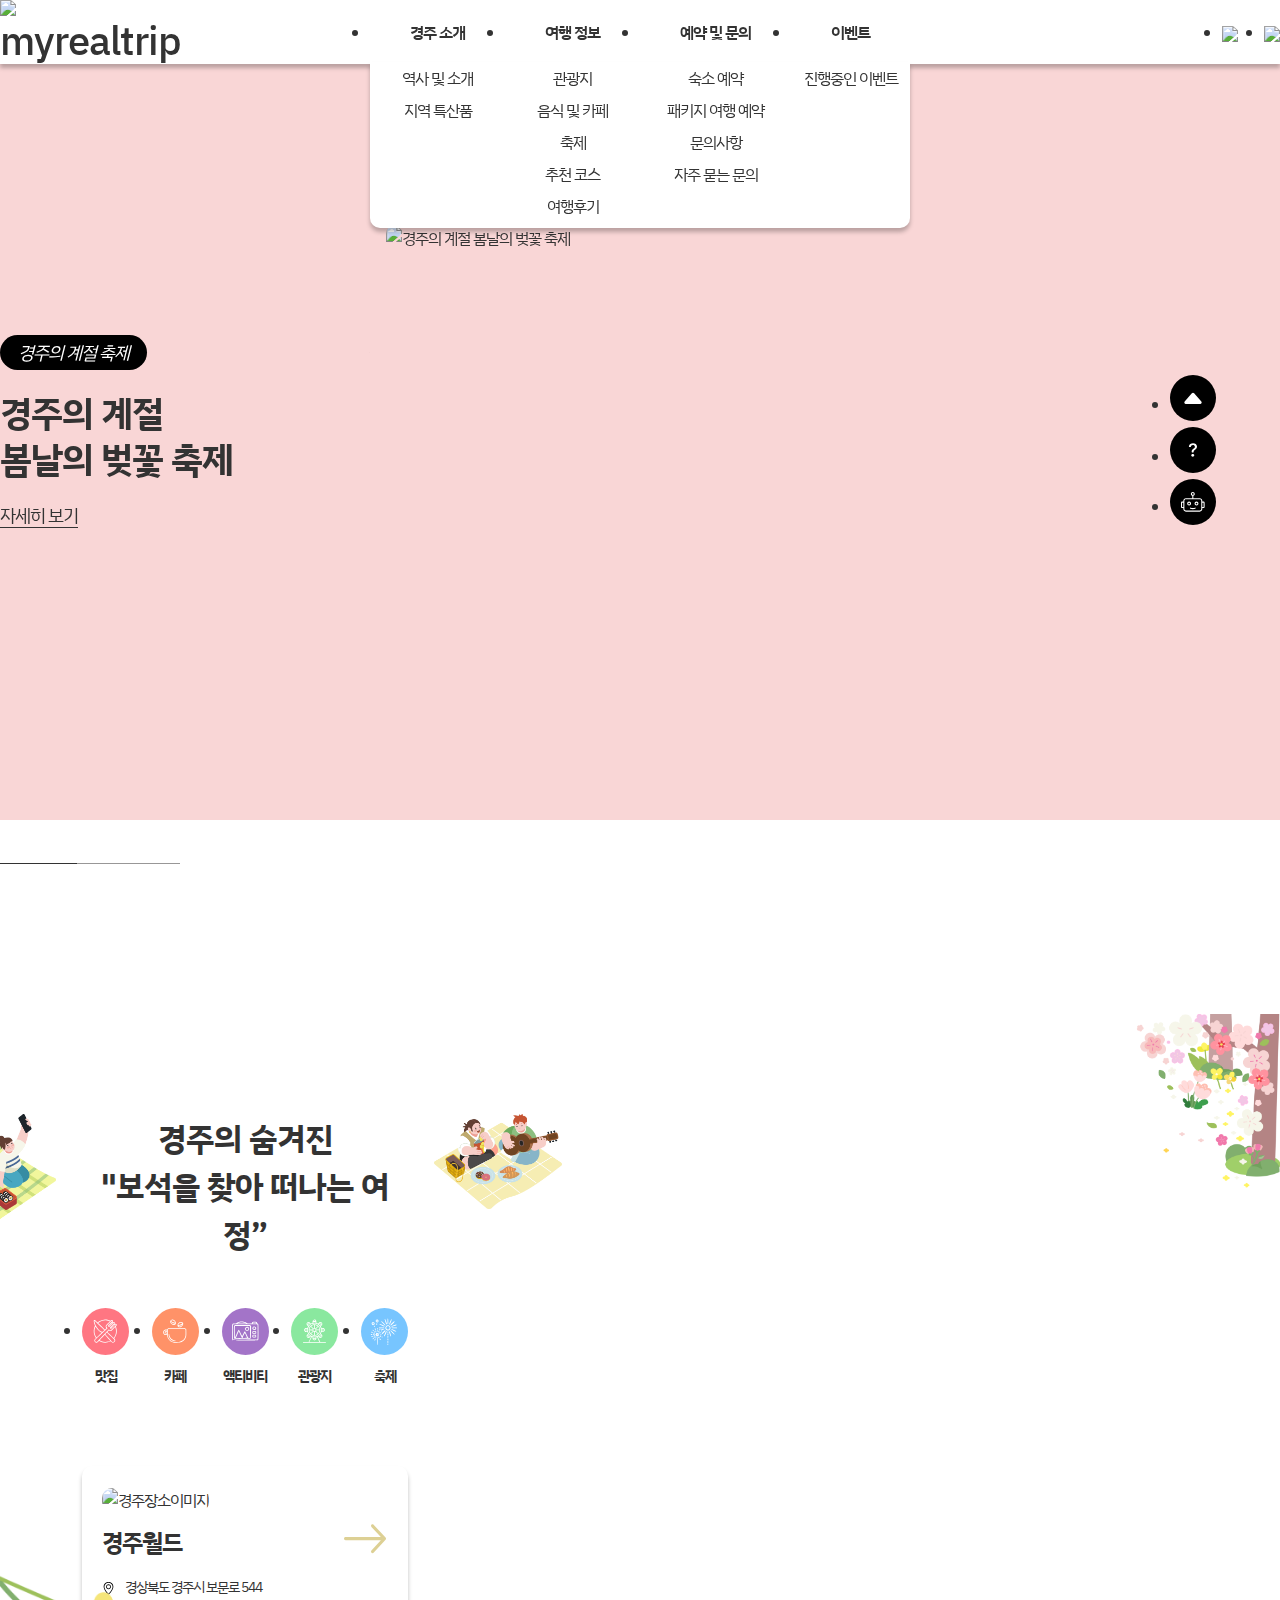
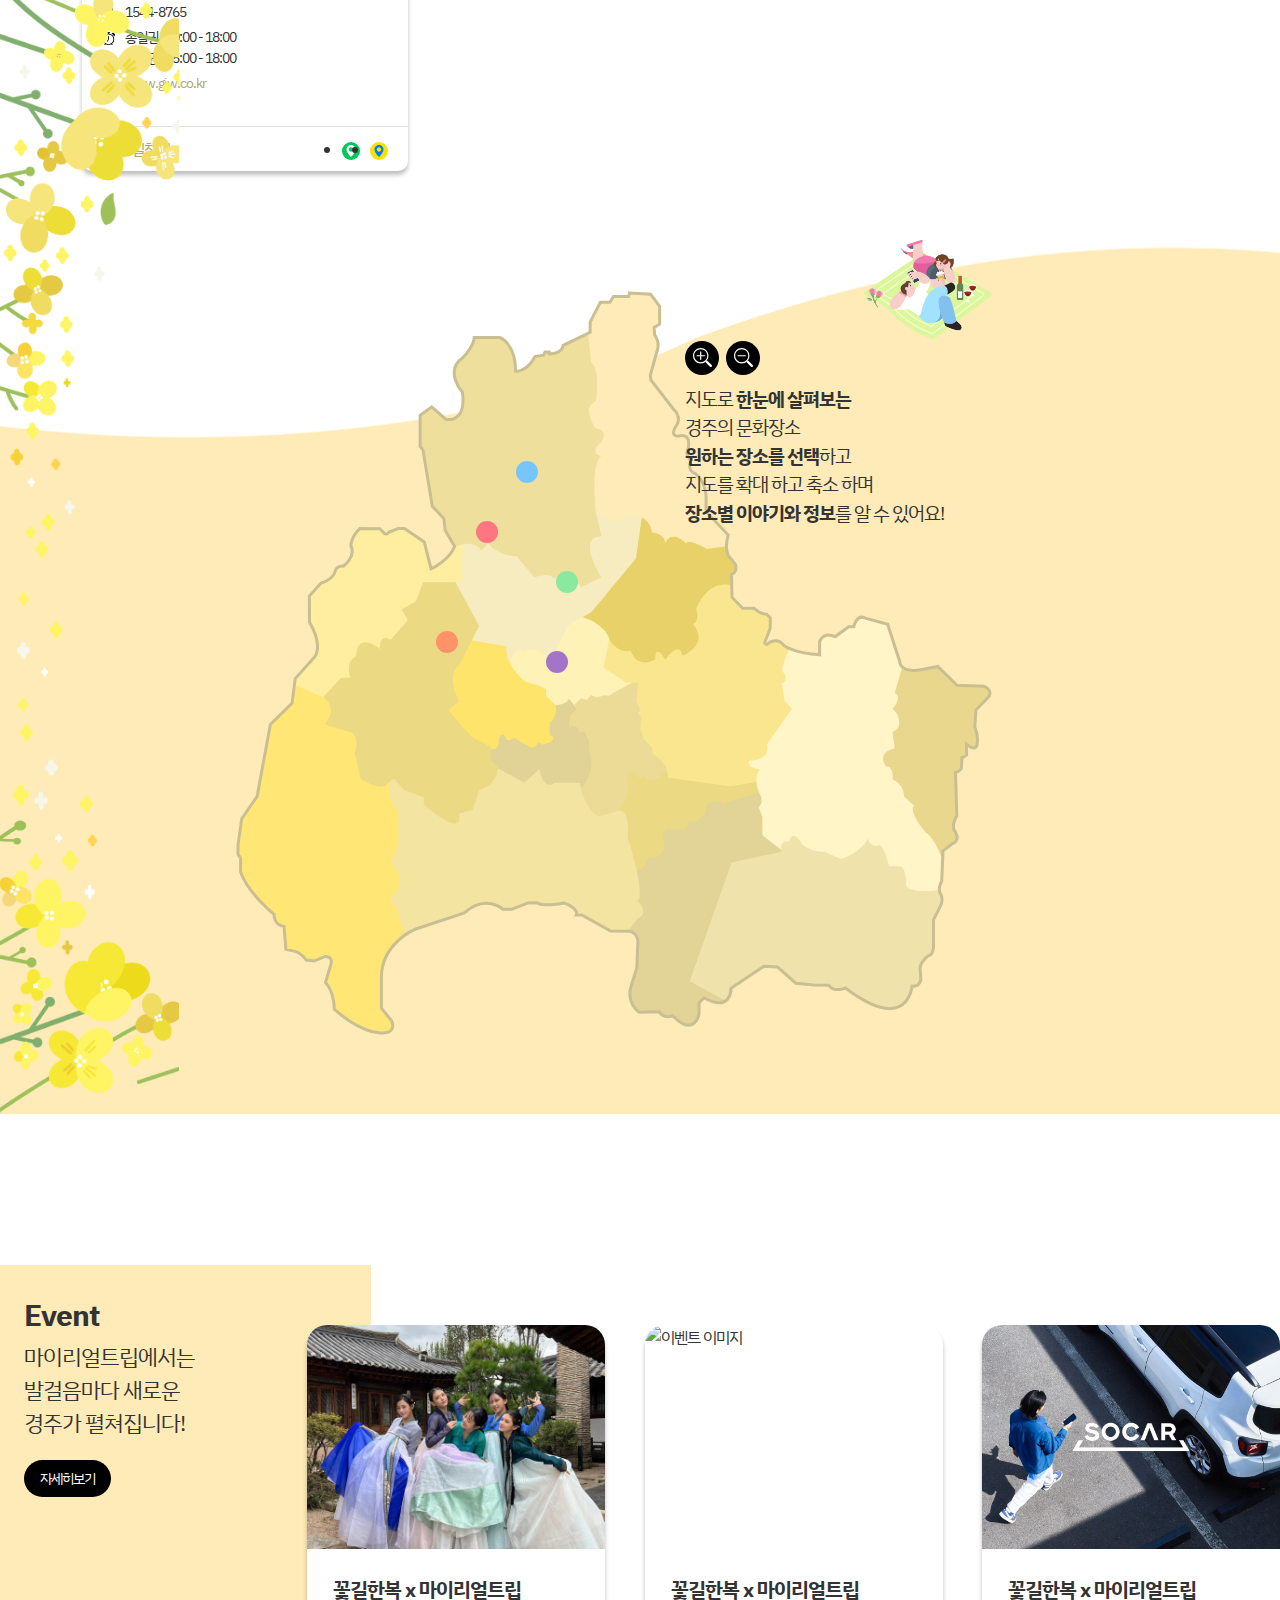
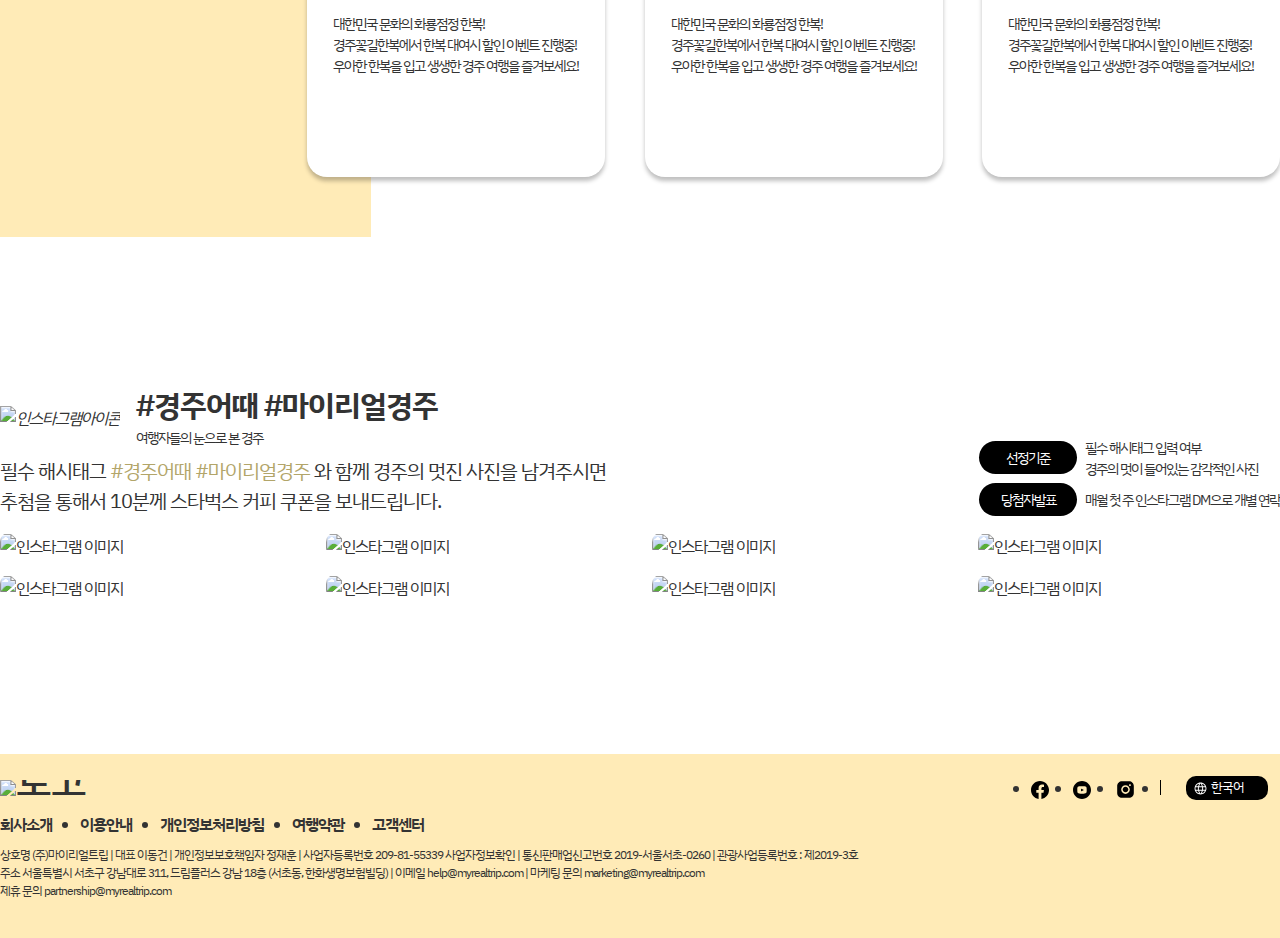
==== commit f89bb281: "헤더 자바스크립트 관리 / 유지보수 컨텐츠 추출" ====
--- a/index.html
+++ b/index.html
@@ -49,9 +49,17 @@
     <link rel="stylesheet" href="/css/psh.min.css">
     <link rel="stylesheet" href="/css/srh.min.css">
 
+    <script src="/js/hd.js" defer></script>
 </head>
 <body>
-    <header id="hd" class="fixed-top">
+  <header id="hd" class="fixed-top">
+    <div class="container-1824 d-flex justify-content-between align-items-center">
+         
+    </div>
+  </header>
+
+
+    <!-- <header id="hd" class="fixed-top">
       <div class="container-1824 d-flex justify-content-between align-items-center">
         <h1 class="hdLogoS mb-0"><a href="/"><img src="/img/hdLogo.svg" alt="로고"></a></h1>
         <ul class="hdGnbS d-flex ps-0 mb-0">
@@ -93,7 +101,7 @@
             <i>
               <svg width="19" height="19" viewBox="0 0 19 19" fill="none">
                 <path d="M18.5162 15.9819L16.1071 13.4524C15.7494 13.078 15.237 12.8635 14.7004 12.8635C14.4284 12.8635 14.1638 12.9198 13.9216 13.0235L12.4814 11.51C13.7092 10.2866 14.4638 8.6378 14.4638 6.82376C14.4656 3.06032 11.2219 0 7.23282 0C3.24378 0 0 3.06032 0 6.822C0 10.5837 3.24564 13.6458 7.23282 13.6458C8.82955 13.6458 10.307 13.1536 11.5051 12.3239L12.9751 13.869C12.623 14.5088 12.7049 15.3139 13.2434 15.8817L15.6525 18.4111C16.0083 18.7855 16.5226 19 17.0592 19C17.5268 19 17.974 18.8383 18.3205 18.5447L18.3746 18.499C19.1496 17.8416 19.213 16.7131 18.5162 15.9819ZM1.30422 6.822C1.30422 3.73883 3.96482 1.23046 7.23282 1.23046C10.5008 1.23046 13.1614 3.73883 13.1614 6.822C13.1614 9.90517 10.5027 12.4153 7.23282 12.4153C3.96296 12.4153 1.30422 9.90693 1.30422 6.822ZM17.5026 17.5832L17.4486 17.6289C17.2194 17.824 16.8281 17.8029 16.6232 17.5867L14.2141 15.0573C13.998 14.8305 14.0185 14.4807 14.257 14.2786L14.311 14.2329C14.4172 14.1432 14.5551 14.0922 14.7004 14.0922C14.8681 14.0922 15.0265 14.159 15.1364 14.2733L17.5455 16.8028C17.7616 17.0295 17.7411 17.3793 17.5007 17.5815L17.5026 17.5832Z" fill="black"/>
-              </svg>                
+              </svg>
             </i>
             <span id="hdSearchBtnS" class="visually-hidden">검색</span>
             <div class="hdSearchS">
@@ -136,7 +144,7 @@
           </li>
         </ul>
       </div>       
-    </header>
+    </header> -->
 
     <!-- 메인 슬라이드 -->
     <section id="mainslider">
@@ -873,14 +881,6 @@
         autoplay:{
           delay:5000 //5초의 딜레이를 주고 자동 재생된다
         },
-        pagination: {
-          el: ".mainControlWrapS .swiper-pagination",
-          type: "fraction",
-        },
-        navigation: {
-          nextEl: ".mainControlWrapS .swiper-button-next",
-          prevEl: ".mainControlWrapS .swiper-button-prev",
-        },
       });
 
       // main slide      
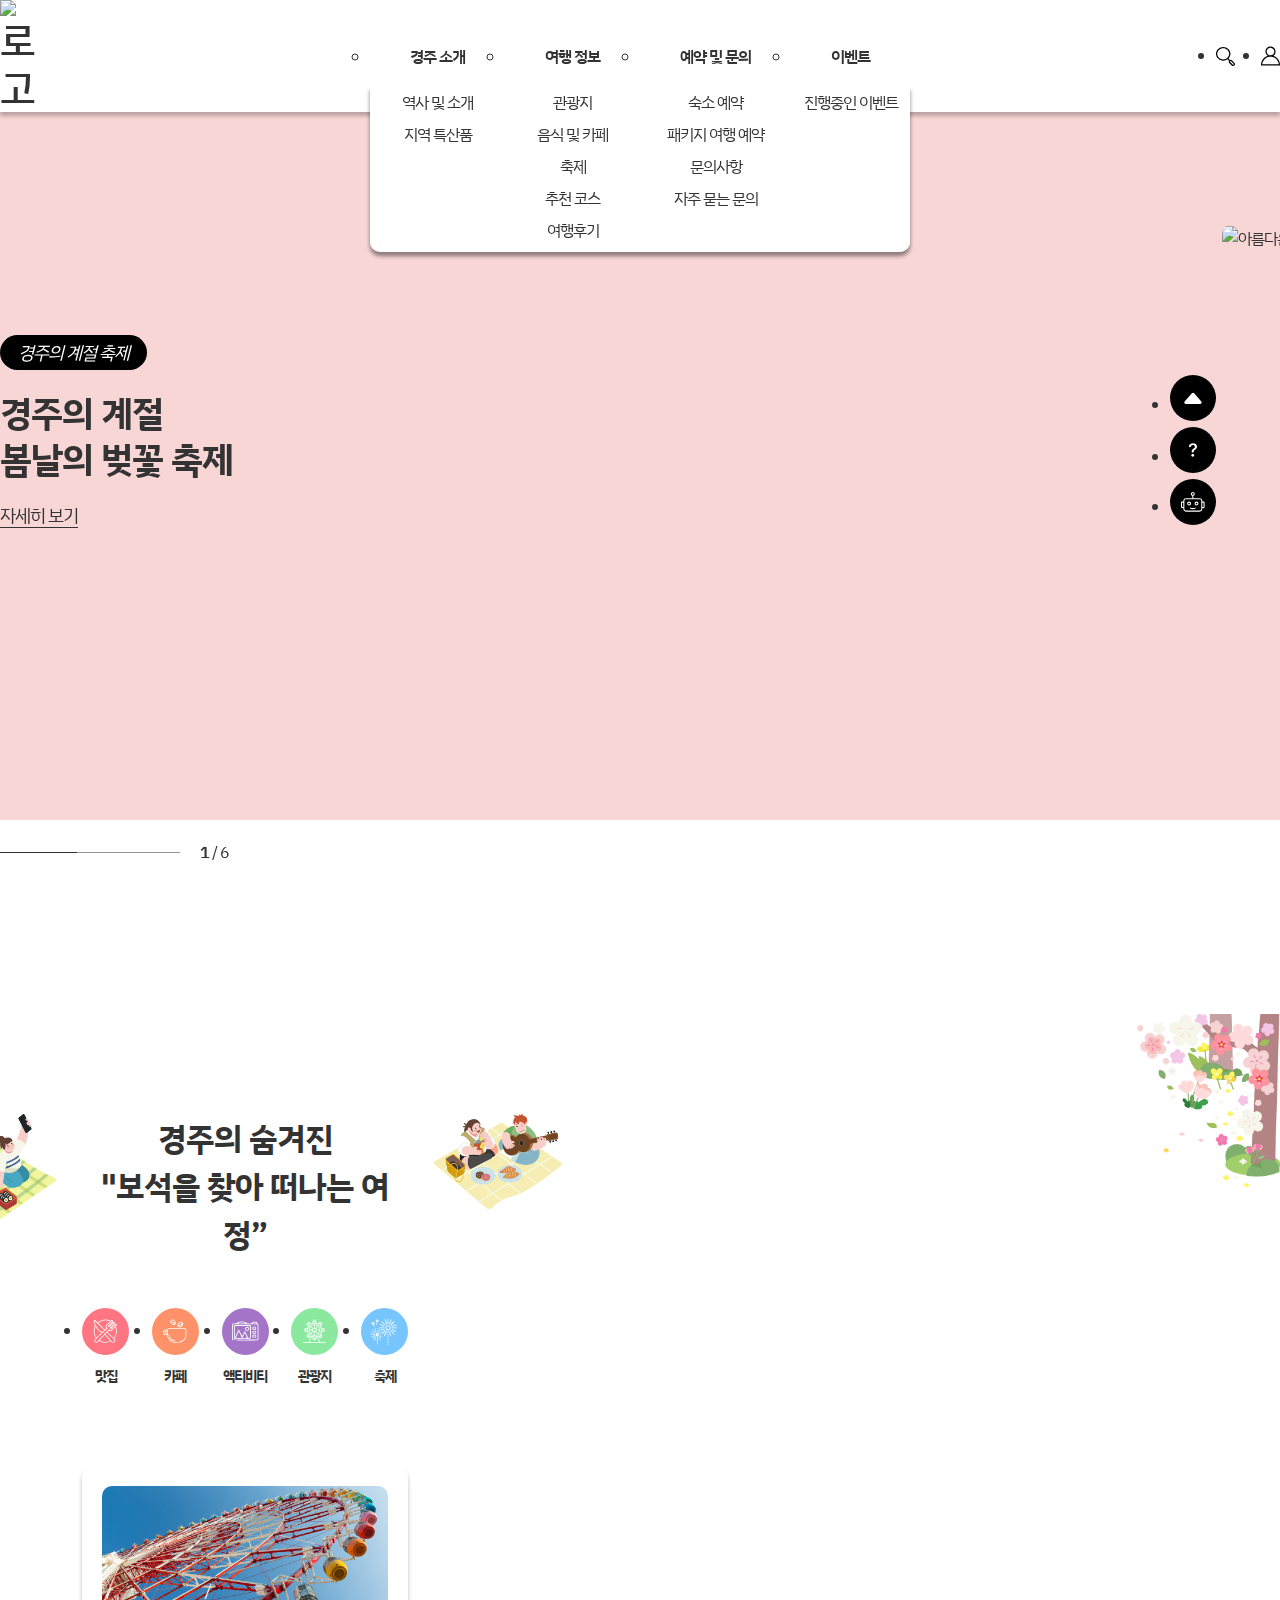
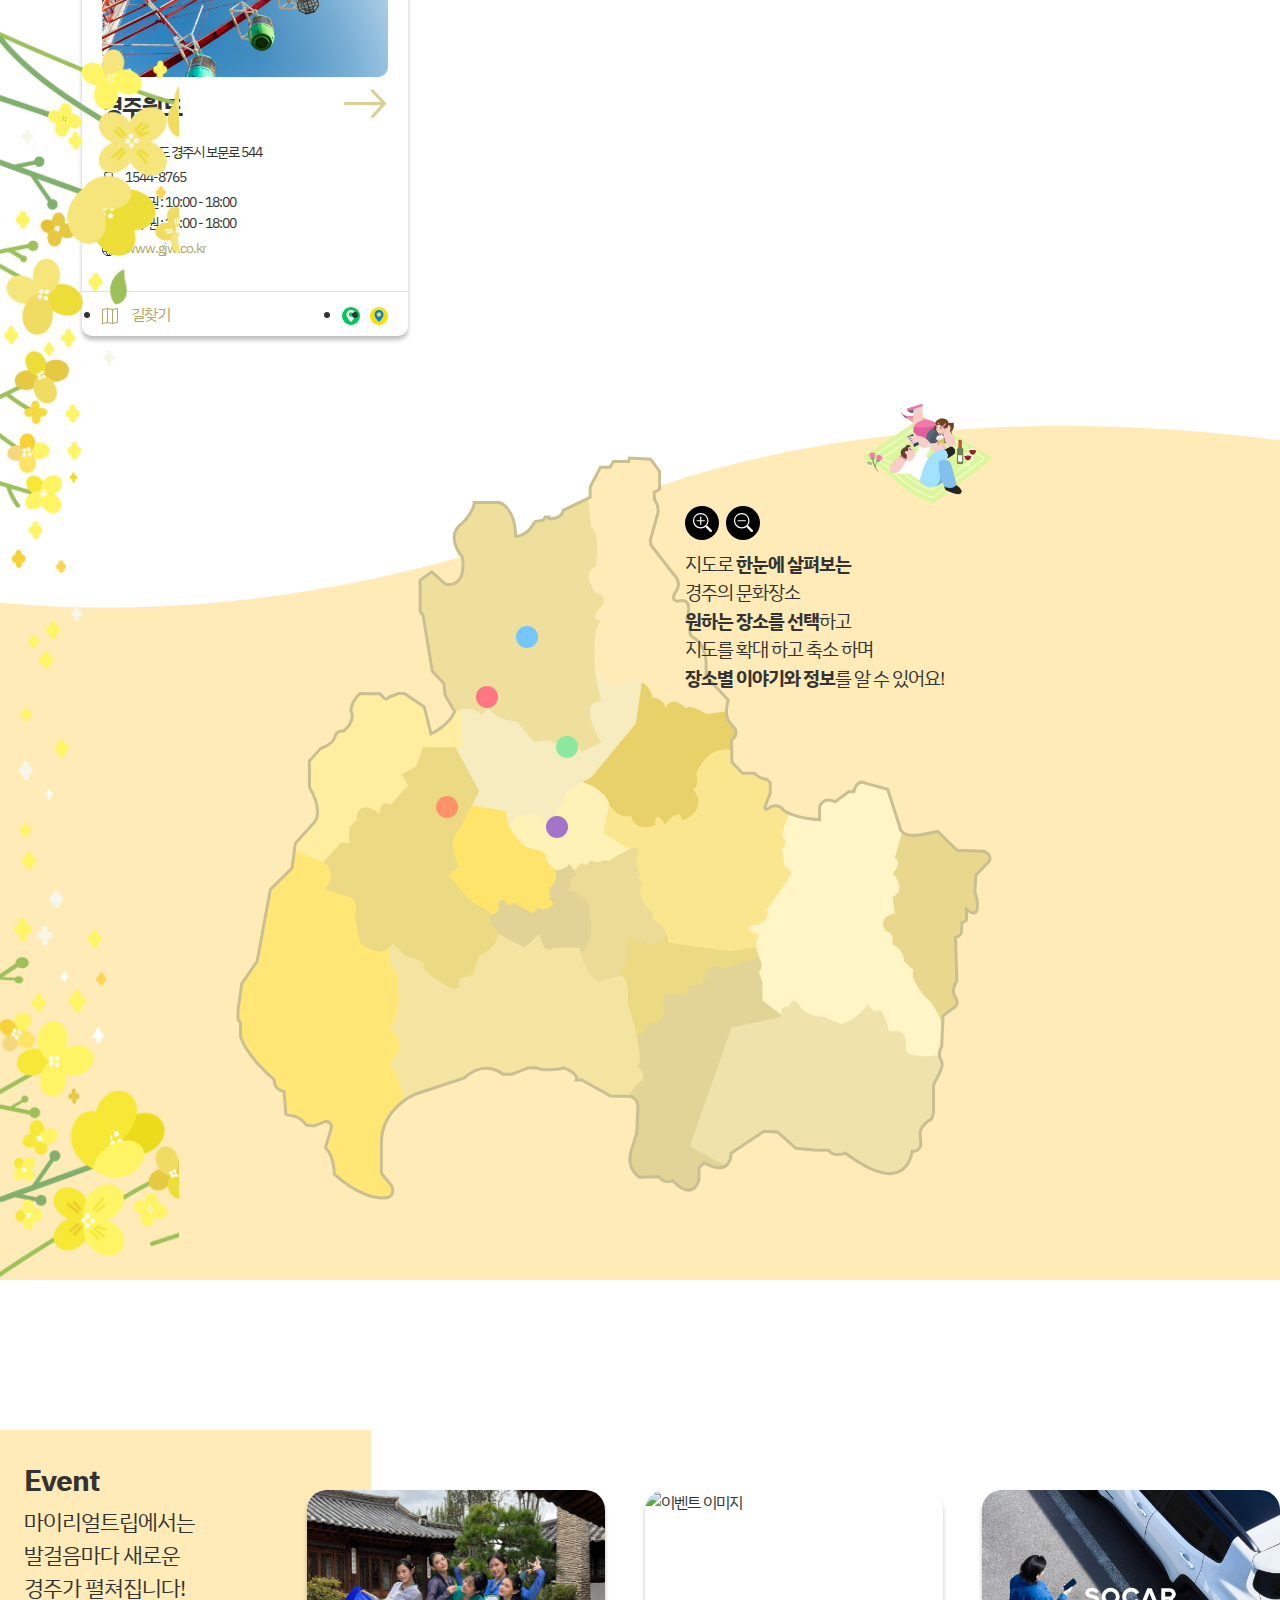
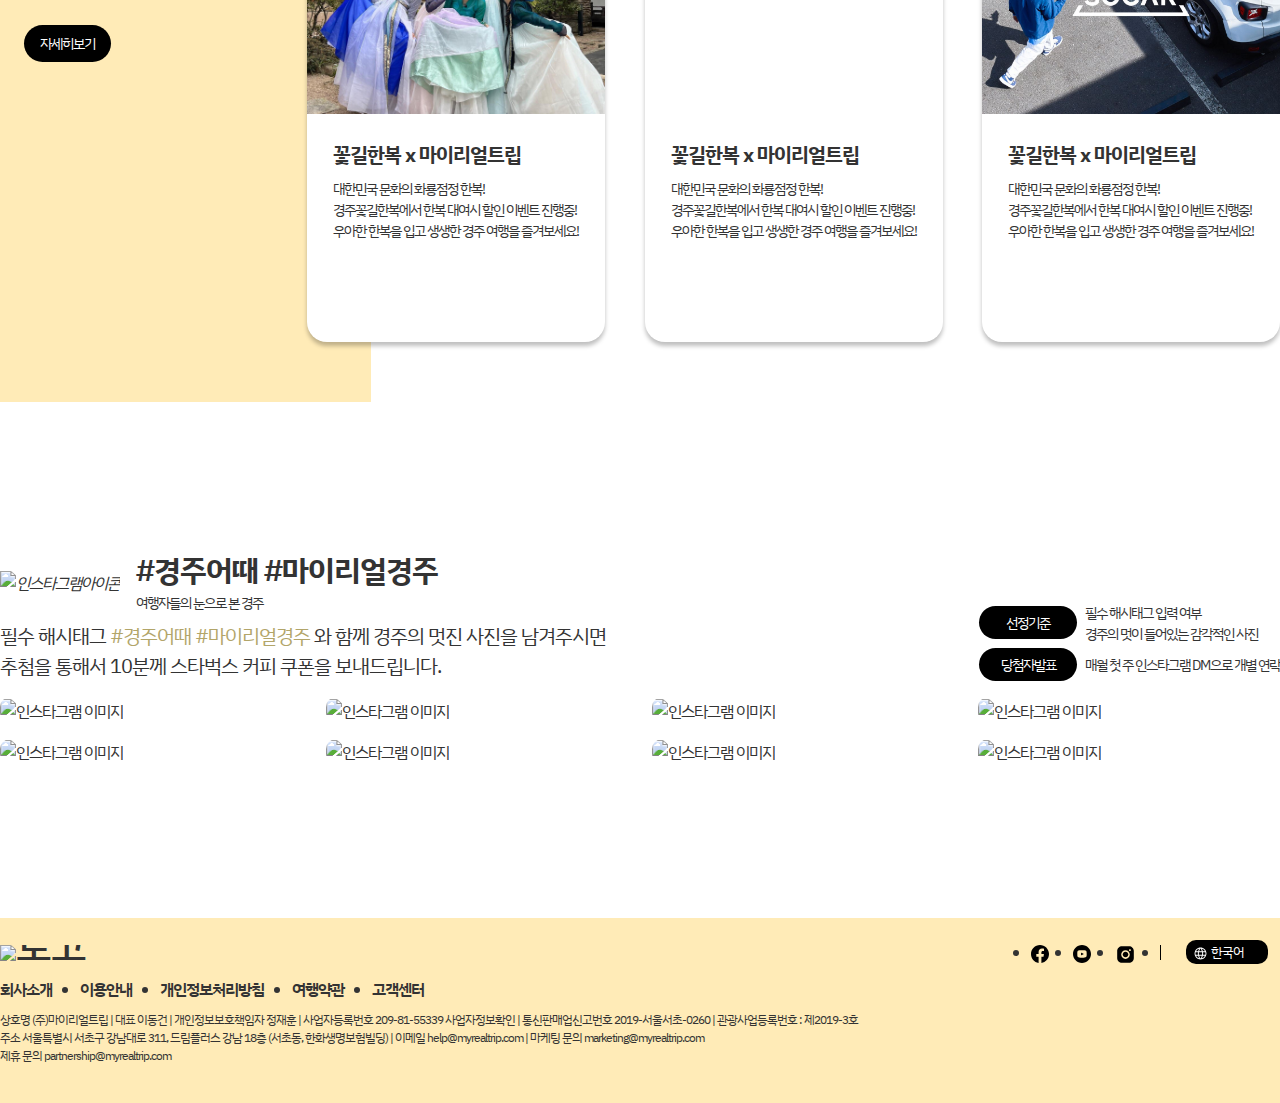
==== commit 437c9108: "팀프로젝트 마리코 개인 코딩 정리" ====
--- a/index.html
+++ b/index.html
@@ -16,52 +16,101 @@
     <meta property="og:image" content="" />
 
     <!-- 파비콘 바로가기 -->
-    <link rel="shortcut icon" type="image/x-icon" href="/img/favicon.ico" />
-    <link rel="apple-touch-icon" href="/img/favicon.ico" />
-    <link rel="apple-touch-icon-precomposed" href="/img/favicon.ico">
-    <meta name="msapplication-TileImage" content="/img/favicon.ico" size="270x270" />
+    <link rel="shortcut icon" type="image/x-icon" href="img/favicon.ico" />
+    <link rel="apple-touch-icon" href="img/favicon.ico" />
+    <link rel="apple-touch-icon-precomposed" href="img/favicon.ico">
+    <meta name="msapplication-TileImage" content="img/favicon.ico" size="270x270" />
 
     <!-- 텍스트 폰트 -->
-    <link rel="preconnect" href="//fonts.googleapis.com">
-    <link rel="preconnect" href="//fonts.gstatic.com" crossorigin>
-    <link href="//fonts.googleapis.com/css2?family=IBM+Plex+Sans+KR:wght@100;200;300;400;500;600;700&display=swap" rel="stylesheet">
+    <link rel="preconnect" href="https://fonts.googleapis.com">
+    <link rel="preconnect" href="https://fonts.gstatic.com" crossorigin>
+    <link href="https://fonts.googleapis.com/css2?family=IBM+Plex+Sans+KR:wght@100;200;300;400;500;600;700&display=swap" rel="stylesheet">
    
     <!-- font icon -->
-    <link rel="stylesheet" href="//cdn.jsdelivr.net/npm/bootstrap-icons@1.11.3/font/bootstrap-icons.min.css">
+    <link rel="stylesheet" href="https://cdn.jsdelivr.net/npm/bootstrap-icons@1.11.3/font/bootstrap-icons.min.css">
+    <!-- font icon -->
+    <link rel="stylesheet" href="https://cdn.jsdelivr.net/npm/bootstrap-icons@1.11.3/font/bootstrap-icons.min.css">
+    
+    <!-- 초기화  -->
+    <link rel="stylesheet" href="https://cdn.jsdelivr.net/npm/reset-css@5.0.2/reset.min.css">
   
-    <!-- 초기화 -->
-    <link rel="stylesheet" href="//cdn.jsdelivr.net/npm/reset-css@5.0.2/reset.min.css">
-
-     <!-- 그리드 시스템 -->
-    <link href="//cdn.jsdelivr.net/npm/bootstrap@5.3.3/dist/css/bootstrap.min.css" rel="stylesheet" integrity="sha384-QWTKZyjpPEjISv5WaRU9OFeRpok6YctnYmDr5pNlyT2bRjXh0JMhjY6hW+ALEwIH" crossorigin="anonymous">
-  
+    <!-- 그리드 시스템 -->
+    <link href="https://cdn.jsdelivr.net/npm/bootstrap@5.3.3/dist/css/bootstrap.min.css" rel="stylesheet" integrity="sha384-QWTKZyjpPEjISv5WaRU9OFeRpok6YctnYmDr5pNlyT2bRjXh0JMhjY6hW+ALEwIH" crossorigin="anonymous">
+ 
     <!-- 플러그인 -->
-    <link rel="stylesheet" href="//cdn.jsdelivr.net/npm/swiper@11/swiper-bundle.min.css"/>
-    <script src="//cdn.jsdelivr.net/npm/swiper@11/swiper-bundle.min.js"></script>
-    <link href="//unpkg.com/aos@2.3.1/dist/aos.css" rel="stylesheet">
-    <script src="//unpkg.com/aos@2.3.1/dist/aos.js"></script>
+    <link rel="stylesheet" href="https://cdn.jsdelivr.net/npm/swiper@11/swiper-bundle.min.css"/>
+    <script src="https://cdn.jsdelivr.net/npm/swiper@11/swiper-bundle.min.js"></script>
+ 
+    <link href="https://unpkg.com/aos@2.3.1/dist/aos.css" rel="stylesheet">
+    <script src="https://unpkg.com/aos@2.3.1/dist/aos.js"></script>
 
     <!-- 커스터마이징 -->
-    <link rel="stylesheet" href="/css/common.min.css">
-    <link rel="stylesheet" href="/css/est.min.css">
-    <link rel="stylesheet" href="/css/mhs.min.css">
-    <link rel="stylesheet" href="/css/mje.min.css">
-    <link rel="stylesheet" href="/css/psh.min.css">
-    <link rel="stylesheet" href="/css/srh.min.css">
-
-    <script src="/js/hd.js" defer></script>
+    <link rel="stylesheet" href="css/common.min.css">
+    <link rel="stylesheet" href="css/psh.min.css">
+
+    <script src="js/hd.js" defer></script>
 </head>
 <body>
   <header id="hd" class="fixed-top">
     <div class="container-1824 d-flex justify-content-between align-items-center">
-         
+      <h1 class="hdLogoS mb-0"><a href="/"><img src="img/hdLogo.svg" alt="로고"></a></h1>
+      <ul class="hdGnbS d-flex ps-0 mb-0">
+
+      </ul>
+      <ul class="hdIconMenuS d-flex justify-content-end ps-0 mb-0">
+        <li class="ms-0">
+          <i id="hdSearchBtnS">
+            <svg width="19" height="19" viewBox="0 0 19 19" fill="none">
+              <path d="M18.5162 15.9819L16.1071 13.4524C15.7494 13.078 15.237 12.8635 14.7004 12.8635C14.4284 12.8635 14.1638 12.9198 13.9216 13.0235L12.4814 11.51C13.7092 10.2866 14.4638 8.6378 14.4638 6.82376C14.4656 3.06032 11.2219 0 7.23282 0C3.24378 0 0 3.06032 0 6.822C0 10.5837 3.24564 13.6458 7.23282 13.6458C8.82955 13.6458 10.307 13.1536 11.5051 12.3239L12.9751 13.869C12.623 14.5088 12.7049 15.3139 13.2434 15.8817L15.6525 18.4111C16.0083 18.7855 16.5226 19 17.0592 19C17.5268 19 17.974 18.8383 18.3205 18.5447L18.3746 18.499C19.1496 17.8416 19.213 16.7131 18.5162 15.9819ZM1.30422 6.822C1.30422 3.73883 3.96482 1.23046 7.23282 1.23046C10.5008 1.23046 13.1614 3.73883 13.1614 6.822C13.1614 9.90517 10.5027 12.4153 7.23282 12.4153C3.96296 12.4153 1.30422 9.90693 1.30422 6.822ZM17.5026 17.5832L17.4486 17.6289C17.2194 17.824 16.8281 17.8029 16.6232 17.5867L14.2141 15.0573C13.998 14.8305 14.0185 14.4807 14.257 14.2786L14.311 14.2329C14.4172 14.1432 14.5551 14.0922 14.7004 14.0922C14.8681 14.0922 15.0265 14.159 15.1364 14.2733L17.5455 16.8028C17.7616 17.0295 17.7411 17.3793 17.5007 17.5815L17.5026 17.5832Z" fill="black"/>
+            </svg>
+          </i>
+          <span class="visually-hidden">검색</span>
+          <div class="hdSearchS">
+            <p class="hdSearchInputS d-flex align-items-center mb-0">
+              <input type="text" placeholder="검색어를 입력해주세요.">
+              <i>
+                <svg width="19" height="19" viewBox="0 0 19 19" fill="none">
+                  <path d="M18.5162 15.9819L16.1071 13.4524C15.7494 13.078 15.237 12.8635 14.7004 12.8635C14.4284 12.8635 14.1638 12.9198 13.9216 13.0235L12.4814 11.51C13.7092 10.2866 14.4638 8.6378 14.4638 6.82376C14.4656 3.06032 11.2219 0 7.23282 0C3.24378 0 0 3.06032 0 6.822C0 10.5837 3.24564 13.6458 7.23282 13.6458C8.82955 13.6458 10.307 13.1536 11.5051 12.3239L12.9751 13.869C12.623 14.5088 12.7049 15.3139 13.2434 15.8817L15.6525 18.4111C16.0083 18.7855 16.5226 19 17.0592 19C17.5268 19 17.974 18.8383 18.3205 18.5447L18.3746 18.499C19.1496 17.8416 19.213 16.7131 18.5162 15.9819ZM1.30422 6.822C1.30422 3.73883 3.96482 1.23046 7.23282 1.23046C10.5008 1.23046 13.1614 3.73883 13.1614 6.822C13.1614 9.90517 10.5027 12.4153 7.23282 12.4153C3.96296 12.4153 1.30422 9.90693 1.30422 6.822ZM17.5026 17.5832L17.4486 17.6289C17.2194 17.824 16.8281 17.8029 16.6232 17.5867L14.2141 15.0573C13.998 14.8305 14.0185 14.4807 14.257 14.2786L14.311 14.2329C14.4172 14.1432 14.5551 14.0922 14.7004 14.0922C14.8681 14.0922 15.0265 14.159 15.1364 14.2733L17.5455 16.8028C17.7616 17.0295 17.7411 17.3793 17.5007 17.5815L17.5026 17.5832Z" fill="black"/>
+                </svg>                
+              </i>
+            </p>
+            <div class="hdSearchPopularS">
+              <p>실시간 인기</p>
+              <div class="d-flex">
+                <ul class="ps-0 mb-0">
+                  <li><a href=""><em>1</em>관광지</a></li>
+                  <li><a href=""><em>2</em>카페</a></li>
+                  <li><a href=""><em>3</em>패키지 여행 예약</a></li>
+                  <li><a href=""><em>4</em>추천 코스</a></li>
+                  <li><a href=""><em>5</em>맛집</a></li>
+                </ul>
+                <ul class="ps-0 mb-0">
+                  <li><a href=""><em>6</em>황남빵</a></li>
+                  <li><a href=""><em>7</em>경주월드</a></li>
+                  <li><a href=""><em>8</em>호텔</a></li>
+                  <li><a href=""><em>9</em>한복대여</a></li>
+                  <li><a href=""><em>10</em>야경</a></li>
+                </ul>
+              </div>
+            </div>
+          </div>
+        </li>
+        <li>
+          <i>
+            <svg width="26" height="26" viewBox="0 0 26 26" fill="none">
+              <path d="M12.2126 0.0344928C9.56281 0.365298 7.35279 2.12236 6.45684 4.60611C5.83782 6.32522 5.95728 8.38597 6.76092 9.98577C7.22247 10.9023 8.04783 11.9055 8.80804 12.4587C9.0904 12.6702 9.13384 12.719 9.05239 12.7515C8.99809 12.7732 8.7103 12.8817 8.41165 12.9901C6.36996 13.7331 4.25226 15.257 2.87847 16.9706C1.08114 19.2158 0.0168569 22.0954 0.000566871 24.7635C-0.00486313 25.539 0.0222869 25.6312 0.369807 25.8861L0.516417 26H13H25.4836L25.6302 25.8861C25.9777 25.6312 26.0049 25.5445 25.9994 24.7364C25.9723 22.0737 24.908 19.1995 23.1161 16.9706C21.726 15.2353 19.6355 13.7277 17.5884 12.9901C17.2897 12.8817 17.0019 12.7732 16.9476 12.7515C16.8716 12.719 16.9096 12.6702 17.1757 12.4749C17.6535 12.1279 18.4409 11.2981 18.7775 10.7775C19.1793 10.1593 19.3857 9.73089 19.5975 9.08012C20.5206 6.27099 19.5377 3.17443 17.1485 1.36314C16.687 1.00522 15.4978 0.419528 14.9548 0.267683C14.1349 0.0399158 12.9511 -0.0576989 12.2126 0.0344928ZM14.2543 1.88917C15.2046 2.13321 15.9756 2.5779 16.6707 3.27205C17.3766 3.97162 17.8056 4.73084 18.0608 5.70699C18.2345 6.36318 18.2345 7.5454 18.0608 8.18532C17.7893 9.18858 17.3929 9.86646 16.6653 10.5986C15.7041 11.5584 14.629 12.0411 13.2932 12.1279C11.0941 12.2634 8.98723 10.9294 8.17272 8.88489C7.88493 8.16363 7.81977 7.80571 7.81977 6.93802C7.81977 6.1083 7.91208 5.60395 8.17815 4.95861C8.52025 4.15058 9.24244 3.22324 9.92662 2.74059C10.5674 2.27963 11.409 1.92713 12.1855 1.79156C12.6416 1.71021 13.7711 1.76444 14.2543 1.88917ZM14.9005 14.0368C19.011 14.758 22.3559 17.616 23.6971 21.5531C23.936 22.2473 24.1587 23.2614 24.2184 23.9013L24.2564 24.2917H13H1.7436L1.78161 23.8959C1.84134 23.2614 2.06397 22.2473 2.30289 21.5531C3.70383 17.4424 7.29849 14.514 11.6153 13.9609C12.4516 13.8524 14.0751 13.8904 14.9005 14.0368Z" fill="black"/>
+            </svg>
+          </i>
+          <span class="visually-hidden">로그인</span>
+        </li>
+      </ul>
     </div>
   </header>
 
 
     <!-- <header id="hd" class="fixed-top">
       <div class="container-1824 d-flex justify-content-between align-items-center">
-        <h1 class="hdLogoS mb-0"><a href="/"><img src="/img/hdLogo.svg" alt="로고"></a></h1>
+        <h1 class="hdLogoS mb-0"><a href="/"><img src="img/hdLogo.svg" alt="로고"></a></h1>
         <ul class="hdGnbS d-flex ps-0 mb-0">
           <li class="position-relative">
             <a href="">경주 소개</a>
@@ -204,42 +253,42 @@
             <div class="swiper-slide">
               <div class="imgWrap">
                 <a href="">
-                  <img src="./img/mainImg1.jpg" class="img-fluid" alt="경주의 계절 봄날의 벚꽃 축제">
+                  <img src="img/mainImg1.jpg" class="img-fluid" alt="경주의 계절 봄날의 벚꽃 축제">
                 </a>
               </div>
             </div>
             <div class="swiper-slide">
               <div class="imgWrap">
                 <a href="">
-                  <img src="./img/mainImg2.jpeg" class="img-fluid" alt="아름다운 한복이 여행을 꽃길로 만들어 줄거에요">
+                  <img src="img/mainImg2.jpeg" class="img-fluid" alt="아름다운 한복이 여행을 꽃길로 만들어 줄거에요">
                 </a>
               </div>
             </div>
             <div class="swiper-slide">
               <div class="imgWrap">
                 <a href="">
-                  <img src="./img/mainImg3.jpg" class="img-fluid" alt="뚜벅뚜벅, 경주의 역사를 따라 걷는 시간">
+                  <img src="img/mainImg3.jpg" class="img-fluid" alt="뚜벅뚜벅, 경주의 역사를 따라 걷는 시간">
                 </a>
               </div>
             </div>
             <div class="swiper-slide">
               <div class="imgWrap">
                 <a href="">
-                  <img src="./img/mainImg4.jpg" class="img-fluid" alt="무더운 여름, 경주 시원한 카페 TOP 3">
+                  <img src="img/mainImg4.jpg" class="img-fluid" alt="무더운 여름, 경주 시원한 카페 TOP 3">
                 </a>
               </div>
             </div>
             <div class="swiper-slide">
               <div class="imgWrap">
                 <a href="">
-                  <img src="./img/mainImg5.jpg" class="img-fluid" alt="다시 오지 못 할 지금, 이 순간을 기록하세요">
+                  <img src="img/mainImg5.jpg" class="img-fluid" alt="다시 오지 못 할 지금, 이 순간을 기록하세요">
                 </a>
               </div>
             </div>
             <div class="swiper-slide">
               <div class="imgWrap">
                 <a href="">
-                  <img src="./img/mainImg6.jpg" class="img-fluid" alt="스트레스 해소 최강 스릴 도전!">
+                  <img src="img/mainImg6.jpg" class="img-fluid" alt="스트레스 해소 최강 스릴 도전!">
                 </a>
               </div>
             </div>
@@ -383,7 +432,7 @@
             </ul>
             <div class="mapInfo">
               <div class="mapInfoWrap">
-                <img src="/img/map1.jpg" alt="경주장소이미지" class="img-fluid">
+                <img src="img/map1.jpg" alt="경주장소이미지" class="img-fluid">
                 <p>경주월드</p>
                 <ul class="mapInfoText ps-0 mb-0">
                   <li>
@@ -590,7 +639,7 @@
             <li class="bg-white mx-3 mx-md-0 mb-3 mb-md-0 d-flex d-md-block">
               <div class="imgAreaS overflow-hidden">
                 <a href="#" class="d-block">
-                  <img src="./img/Event1.jpg" alt="이벤트 이미지" class="d-block">
+                  <img src="img/Event1.jpg" alt="이벤트 이미지" class="d-block">
                 </a>
               </div>
               <div class="textAreaS">
@@ -608,7 +657,7 @@
             <li class="bg-white mx-3 mx-md-0 mb-3 mb-md-0 d-flex d-md-block">
               <div class="imgAreaS overflow-hidden">
                 <a href="#" class="d-block">
-                  <img src="./img/Event2.jpg" alt="이벤트 이미지" class="d-block">
+                  <img src="img/Event2.jpg" alt="이벤트 이미지" class="d-block">
                 </a>
               </div>
               <div class="textAreaS">
@@ -626,7 +675,7 @@
             <li class="bg-white mx-3 mx-md-0 d-flex d-md-block">
               <div class="imgAreaS overflow-hidden">
                 <a href="#" class="d-block">
-                  <img src="./img/Event3.jpg" alt="이벤트 이미지" class="d-block">
+                  <img src="img/Event3.jpg" alt="이벤트 이미지" class="d-block">
                 </a>
               </div>
               <div class="textAreaS">
@@ -652,7 +701,7 @@
           <div class="snsTitleWrapS row justify-content-between align-items-end">
               <div class="snsTitleLeftS col-md-6">
                   <div class="d-flex align-items-center mb-2">
-                      <i><img src="./img/instagram1.svg" alt="인스타그램아이콘"></i>
+                      <i><img src="img/instagram1.svg" alt="인스타그램아이콘"></i>
                       <div class="ms-3">
                           <h2 class="mb-1">#경주어때 #마이리얼경주</h2>
                           <p class="mb-0">여행자들의 눈으로 본 경주</p>
@@ -677,28 +726,28 @@
           </div>
           <div class="row">
               <div class="col-lg-3 col-md-6 mb-md-3 mb-1">
-                  <div class="snsImgS"><img src="./img/sns1.jpg" alt="인스타그램 이미지" ></div>
+                  <div class="snsImgS"><img src="img/sns1.jpg" alt="인스타그램 이미지" ></div>
               </div>
               <div class="col-lg-3 col-md-6 mb-md-3 mb-1">
-                  <div class="snsImgS"><img src="./img/sns2.jpg" alt="인스타그램 이미지" ></div>
+                  <div class="snsImgS"><img src="img/sns2.jpg" alt="인스타그램 이미지" ></div>
               </div>
               <div class="col-lg-3 col-md-6 mb-md-3 mb-1">
-                  <div class="snsImgS"><img src="./img/sns3.jpg" alt="인스타그램 이미지" ></div>
+                  <div class="snsImgS"><img src="img/sns3.jpg" alt="인스타그램 이미지" ></div>
               </div>
               <div class="col-lg-3 col-md-6 mb-md-3 mb-1">
-                  <div class="snsImgS"><img src="./img/sns4.jpg" alt="인스타그램 이미지" ></div>
+                  <div class="snsImgS"><img src="img/sns4.jpg" alt="인스타그램 이미지" ></div>
               </div>
               <div class="col-lg-3 col-md-6 mb-1">
-                  <div class="snsImgS"><img src="./img/sns5.jpg" alt="인스타그램 이미지" ></div>
+                  <div class="snsImgS"><img src="img/sns5.jpg" alt="인스타그램 이미지" ></div>
               </div>
               <div class="col-lg-3 col-md-6 mb-1">
-                  <div class="snsImgS"><img src="./img/sns6.jpg" alt="인스타그램 이미지" ></div>
+                  <div class="snsImgS"><img src="img/sns6.jpg" alt="인스타그램 이미지" ></div>
               </div>
               <div class="col-lg-3 col-md-6 mb-1">
-                  <div class="snsImgS"><img src="./img/sns7.jpg" alt="인스타그램 이미지" ></div>
+                  <div class="snsImgS"><img src="img/sns7.jpg" alt="인스타그램 이미지" ></div>
               </div>
               <div class="col-lg-3 col-md-6">
-                  <div class="snsImgS"><img src="./img/sns8.jpg" alt="인스타그램 이미지" ></div>
+                  <div class="snsImgS"><img src="img/sns8.jpg" alt="인스타그램 이미지" ></div>
               </div>
           </div>
       </div>
@@ -787,7 +836,7 @@
     <footer id="ft">
       <div class="container-1824">
         <div class="ftTop d-flex justify-content-between align-items-center">
-          <h1 class="mb-0"><a href="/" class="d-block"><img src="/img/hdLogo.svg" alt="로고"></a></h1>
+          <h1 class="mb-0"><a href="/" class="d-block"><img src="img/hdLogo.svg" alt="로고"></a></h1>
           <ul class="ps-0 mb-0 d-flex justify-content-between align-items-top">
             <li>
               <i>
@@ -858,10 +907,14 @@
     </footer>
 
     <script>
-      // 헤더 검색 버튼 클릭 시 #hdSearchBtnS
+      // 헤더 검색 버튼 클릭 시 검색창 활성화
       document.getElementById("hdSearchBtnS").addEventListener("click", function() {
+        document.querySelector(".hdSearchS").style.display = "block";
+      });
+      // 헤더 검색 버튼 클릭 시 검색창 활성화
+      document.querySelector(".hdSearchS i").addEventListener("click", function() {
         document.querySelector(".hdSearchS").style.display = "none";
-      });
+      })
 
       // 문의 사항 접수 버튼 클릭 시
       document.getElementById("qna").addEventListener("click", function() {
--- a/css/psh.min.css
+++ b/css/psh.min.css
@@ -1 +1 @@
-@keyframes arrowAnimationBefore{from{margin-right:30px;opacity:0}to{margin-right:0;opacity:1}}@keyframes arrowAnimationAfter{from{margin-right:0;opacity:1}to{margin-right:-30px;opacity:0}}#hd{background-color:rgba(255,255,255,0);box-shadow:0 4px 4px rgba(0,0,0,0);transition:background-color .5s,box-shadow .5s}#hd .hdLogoS,#hd .hdIconMenuS{width:0}#hd .hdIconMenuS i{white-space:nowrap}#hd:hover{background-color:#fff;box-shadow:0 4px 4px rgba(0,0,0,.25)}#hd:hover .hdGnbS::before{background-color:#fff;box-shadow:0 4px 4px rgba(0,0,0,.25);height:166px}#hd:hover .hdGnbS .hdGnbSubS{height:166px}#hd .hdLogoS img{width:120px}#hd .hdGnbS{position:relative}#hd .hdGnbS::before{content:"";position:absolute;top:100%;display:block;width:100%;height:0;background-color:rgba(255,255,255,0);box-shadow:0 4px 4px rgba(0,0,0,0);transition:height .5s,background-color .5s,box-shadow .5s;border-radius:0 0 10px 10px}#hd .hdGnbS>li{padding:18px 40px;text-align:center}#hd .hdGnbS>li>a{font-weight:600}#hd .hdGnbS>li:first-child .gnbSubMenu{border-radius:0 0 0 10px}#hd .hdGnbS>li:last-child .gnbSubMenu{border-radius:0 0 10px 0}#hd .hdGnbS>li .hdGnbSubS{top:100%;min-width:80px;white-space:nowrap;left:0;right:0;height:0;overflow:hidden;transition:height .5s}#hd .hdGnbS>li .hdGnbSubS li{line-height:2}#hd .hdGnbS>li .hdGnbSubS li a:hover{font-weight:600;text-decoration:underline}#hd .hdIconMenuS>li{position:relative;margin-left:26px}#hd .hdIconMenuS>li svg{width:19px}#hd .hdIconMenuS>li .hdSearchS{display:none;font-size:14px;position:absolute;top:-8px;right:-15px;background-color:#fff;border:.5px solid #999;border-radius:10px;padding:7px 14px}#hd .hdIconMenuS>li .hdSearchS .hdSearchInputS{border-bottom:1px solid #000;padding-bottom:4px}#hd .hdIconMenuS>li .hdSearchS .hdSearchInputS input{width:250px;border:0;background-color:rgba(0,0,0,0);margin-right:4px}#hd .hdIconMenuS>li .hdSearchS .hdSearchPopularS p{color:#7a7a7a;margin:10px 0 8px;font-size:14px;font-weight:500}#hd .hdIconMenuS>li .hdSearchS .hdSearchPopularS ul{width:50%}#hd .hdIconMenuS>li .hdSearchS .hdSearchPopularS ul:first-child li:first-child em,#hd .hdIconMenuS>li .hdSearchS .hdSearchPopularS ul:first-child li:nth-child(2) em,#hd .hdIconMenuS>li .hdSearchS .hdSearchPopularS ul:first-child li:nth-child(3) em{color:#ff4b4b}#hd .hdIconMenuS>li .hdSearchS .hdSearchPopularS ul li em{display:inline-block;margin-right:4px}#mainslider{background-color:#f9d6d6;position:relative;overflow:hidden;padding-top:224px}#mainslider::after{content:"";position:absolute;left:0;bottom:0;width:100%;height:44px;background:#fff}#mainslider .mainThumbsWrapS{width:370px;position:absolute;top:50%;transform:translateY(-50%)}#mainslider .mainThumbsWrapS .mainTitleS{font-size:18px}#mainslider .mainThumbsWrapS .mainTitleS em{background-color:#000;color:#fff;border-radius:20px;display:inline-block;padding:4px 18px}#mainslider .mainThumbsWrapS .mainTitleS strong{display:block;font-size:36px;line-height:46px;font-weight:700;margin:20px 0}#mainslider .mainThumbsWrapS .mainTitleS a{border-bottom:1px solid #333}#mainslider .mainImgWrapS{width:calc(50vw + 254px);float:right}#mainslider .mainImgWrapS .imgWrap{max-width:1100px;width:100%;height:640px;overflow:hidden;border-radius:10px}#mainslider .mainImgWrapS .imgWrap a{display:block}#mainslider .mainImgWrapS .imgWrap a img{-o-object-fit:cover;object-fit:cover}#mainslider .mainControlWrapS{position:absolute;bottom:0;left:50%;transform:translateX(-50%);z-index:1}#mainslider .mainControlWrapS .mainControlS{max-width:640px}#mainslider .mainControlWrapS .mainControlS .swiper-progress-bar{width:180px;height:1px}#mainslider .mainControlWrapS .mainControlS .swiper-progress-bar .mainControlProgressBarS{display:block;height:1px;background-color:#989797}#mainslider .mainControlWrapS .mainControlS .swiper-progress-bar .mainControlProgressBarS .fill{display:block;width:43%;height:1px;background-color:#333}#mainslider .mainControlWrapS .mainControlS .swiper-pagination{position:static;width:auto;margin-left:20px}#mainslider .mainControlWrapS .mainControlS .swiper-pagination .swiper-pagination-current{font-weight:600}#mainslider .mainControlWrapS .mainControlS .mainControlBtnS{position:relative;width:60px;margin-left:30px}#mainslider .mainControlWrapS .mainControlS .mainControlBtnS .swiper-button-prev{top:-6px;left:0;text-indent:-9999px;width:10px;height:10px;background-image:url(../img/mainLeft.svg);margin-top:0}#mainslider .mainControlWrapS .mainControlS .mainControlBtnS .swiper-button-prev::after{content:""}#mainslider .mainControlWrapS .mainControlS .mainControlBtnS .swiper-button-next{top:-6px;right:0;text-indent:-9999px;width:10px;height:10px;background-image:url(../img/mainRight.svg);margin-top:0}#mainslider .mainControlWrapS .mainControlS .mainControlBtnS .swiper-button-next::after{content:""}#mainslider .mainControlWrapS .mainControlS .mainControlBtnS .mainControlBtnAutoS{position:absolute;top:50%;left:50%;transform:translate3d(-50%, -50%, 0);height:12px}#mainslider .mainControlWrapS .mainControlS .mainControlBtnS .mainControlBtnAutoS.on .mainControlBtnStopS{background-image:url(../img/mainStop.svg)}#mainslider .mainControlWrapS .mainControlS .mainControlBtnS .mainControlBtnAutoS .mainControlBtnStopS{display:inline-block;padding:0;border:0;background-color:rgba(0,0,0,0);outline:none;text-indent:-9999px;width:12px;height:12px;background-image:url(../img/mainPlay.svg);background-position:center;background-size:contain;background-repeat:no-repeat}#mainslider .mainControlWrapS .mainControlS .mainControlBtnS .mainControlBtnAutoS .mainControlBtnStopS:focus{outline:none}#map{position:relative;background:url(/img/mapBg6.png) repeat-x center bottom;padding:100px 0 80px}#map::before,#map::after{content:"";display:block;position:absolute;background-repeat:no-repeat}#map::before{background-image:url(/img/mapBg4.png);right:0;top:0;width:12vw;height:14vw;background-size:contain}#map::after{background-image:url(/img/mapBg5.png);left:0;bottom:0;width:14vw;height:67%;background-position:left bottom;background-size:cover}#map .link{color:#b2a569}#map button{background-color:rgba(0,0,0,0);border:0;padding:0}#map .mapLeft{max-width:350px;margin-left:70px}#map .mapLeft .mapTitle{position:relative;text-align:center;font-size:32px;line-height:48px;font-weight:700;margin-bottom:50px}#map .mapLeft .mapTitle::before,#map .mapLeft .mapTitle::after{content:"";display:block;position:absolute;background-repeat:no-repeat;background-size:contain;width:10vw;height:10vw;top:0}#map .mapLeft .mapTitle::before{background-image:url(/img/mapBg3.png);left:-12vw}#map .mapLeft .mapTitle::after{background-image:url(/img/mapBg2.png);right:-12vw}#map .mapLeft .mapCategory{text-align:center;margin-bottom:80px}#map .mapLeft .mapCategory span{display:block;font-size:14px;font-weight:700;margin-top:10px}#map .mapLeft .mapInfo{max-width:340px;border-radius:10px;background-color:#fff;box-shadow:0 4px 4px rgba(0,0,0,.25)}#map .mapLeft .mapInfo .mapInfoWrap{padding:20px}#map .mapLeft .mapInfo .mapInfoWrap img{border-radius:10px}#map .mapLeft .mapInfo .mapInfoWrap p{position:relative;font-size:24px;font-weight:800;margin:12px 0 16px}#map .mapLeft .mapInfo .mapInfoWrap p::after{content:"";background:url(/img/EventArrow.svg) no-repeat;width:44px;height:100%;display:block;position:absolute;right:0;top:50%;transform:translateY(-50%)}#map .mapLeft .mapInfo .mapInfoWrap .mapInfoText{font-size:14px;min-height:130px}#map .mapLeft .mapInfo .mapInfoWrap .mapInfoText li{display:flex;margin:4px 0}#map .mapLeft .mapInfo .mapInfoWrap .mapInfoText li i{margin-right:10px}#map .mapLeft .mapInfo .mapInfoLocation{padding:10px 20px;border-top:1px solid #e1e1e1}#map .mapLeft .mapInfo .mapInfoLocation li{margin-left:10px}#map .mapLeft .mapInfo .mapInfoLocation li:first-child i{margin-right:10px}#map .mapRight{position:relative;margin:120px 0 0 224px}#map .mapRight::before{content:"";display:block;background:url(/img/mapBg1.png) no-repeat;background-size:contain;width:10vw;height:10vw;position:absolute;top:-4vw;right:-10vw}#map .mapRight .mapText{position:absolute;top:50px;right:-80px;z-index:1}#map .mapRight .mapText button{margin:0 0 10px 4px}#map .mapRight .mapText button:first-child{margin-left:0}#map .mapRight .mapText button i{display:flex;justify-content:center;align-items:center;background-color:#000;width:34px;height:34px;border-radius:50%}#map .mapRight .mapText p{font-size:19px}#map .mapRight .mapView{position:relative}#map .mapRight .mapView .mapCategoryPoint{position:absolute;width:100%;height:100%}#map .mapRight .mapView .mapCategoryPoint p{position:absolute}#map .mapRight .mapView .mapCategoryPoint p::before{content:"";display:block;width:22px;height:22px;border-radius:50%}#map .mapRight .mapView .mapCategoryPoint p.food{top:230px;left:240px}#map .mapRight .mapView .mapCategoryPoint p.food::before{background-color:#ff7682}#map .mapRight .mapView .mapCategoryPoint p.cafe{top:340px;left:200px}#map .mapRight .mapView .mapCategoryPoint p.cafe::before{background-color:#ff9268}#map .mapRight .mapView .mapCategoryPoint p.activity{top:360px;left:310px}#map .mapRight .mapView .mapCategoryPoint p.activity::before{background-color:#a374c8}#map .mapRight .mapView .mapCategoryPoint p.landmark{top:280px;left:320px}#map .mapRight .mapView .mapCategoryPoint p.landmark::before{background-color:#8ae89f}#map .mapRight .mapView .mapCategoryPoint p.festival{top:170px;left:280px}#map .mapRight .mapView .mapCategoryPoint p.festival::before{background-color:#77c5ff}#event .titlAreaS{width:426px;padding:60px 0 60px 48px}#event .titlAreaS:before{content:"";display:block;position:absolute;top:0;left:0;right:-4rem;bottom:0;background-color:#ffebb7}@media(max-width: 1400px){#event .titlAreaS{width:24%;padding:2rem 0 2rem 1.5rem}}@media(max-width: 1200px){#event .titlAreaS{width:100%;padding:2rem}#event .titlAreaS::before{right:0}}#event .titlAreaS h3{font-size:30px;font-weight:900}#event .titlAreaS span{font-size:22px}#event .titlAreaS a{background-color:#000;color:#fff;border-radius:20px;font-size:14px;display:inline-block;padding:8px 16px;border-radius:20px;margin-top:20px}#event .eventListS{padding:60px 0}@media(max-width: 768px){#event .eventListS{padding:20px 0}}#event .eventListS li{box-shadow:0 4px 4px rgba(0,0,0,.25);border-radius:20px}#event .eventListS li:first-child{margin-left:0}#event .eventListS li .imgAreaS{position:relative;width:100%;height:224px;border-radius:20px 20px 0 0}#event .eventListS li .imgAreaS img{position:absolute;top:0;left:0;right:0;bottom:0;width:100%;height:100%;-o-object-fit:cover;object-fit:cover}@media(max-width: 1200px){#event .eventListS li .imgAreaS{border-radius:20px}}@media(max-width: 768px){#event .eventListS li .imgAreaS{height:auto}}#event .eventListS li .textAreaS{position:relative;height:228px;padding:26px}#event .eventListS li .textAreaS:hover i::before{animation:arrowAnimationBefore .3s forwards .3s}#event .eventListS li .textAreaS:hover i::after{animation:arrowAnimationAfter .3s forwards}#event .eventListS li .textAreaS strong{font-size:20px}#event .eventListS li .textAreaS .des4S{font-size:14px;min-height:4rem}#event .eventListS li .textAreaS i{position:absolute;right:26px;bottom:24px;width:40px;height:28px;overflow:hidden}#event .eventListS li .textAreaS i::before{content:"";width:100%;height:100%;position:absolute;right:0;top:50%;margin-right:40px;transform:translateY(-50%);background:url(/img/EventArrow.svg) no-repeat;background-size:cover;transition:opacity .2s,margin .2s}#event .eventListS li .textAreaS i::after{content:"";width:100%;height:100%;position:absolute;right:0;top:50%;transform:translateY(-50%);background:url(/img/EventArrowGray.svg) no-repeat;background-size:cover;transition:opacity .2s,margin .2s}#sns .snsTitleWrapS .snsTitleLeftS h2{font-size:30px;font-weight:700}#sns .snsTitleWrapS .snsTitleLeftS p{font-size:14px}#sns .snsTitleWrapS .snsTitleLeftS>p{font-size:20px}#sns .snsTitleWrapS .snsTitleLeftS>p span{color:#b2a569}#sns .snsTitleWrapS .snsTitleRightS{font-size:14px}#sns .snsTitleWrapS .snsTitleRightS strong{background-color:#000;color:#fff;border-radius:20px;font-size:14px;width:98px;padding:6px 0;text-align:center;font-weight:400}#sns .snsImgS{position:relative;width:100%;max-height:240px;height:100%;transition:.5s;border-radius:10px;overflow:hidden}#sns .snsImgS:hover{transform:scale(1.3);z-index:100}#sns .snsImgS::after{content:"";background:url(/img/instagram2.svg) no-repeat;width:13px;height:13px;display:block;position:absolute;top:10px;right:10px}#sns .snsImgS img{width:100%;height:100%;-o-object-fit:cover;object-fit:cover}#quick{position:fixed;top:50%;right:64px;transform:translateY(-50%);z-index:999}#quick li{position:relative;margin:6px 0}#quick li:hover span{display:block}#quick li i{display:flex;justify-content:center;align-items:center;position:relative;width:46px;height:46px}#quick li i::before{content:"";display:block;position:absolute;top:0;right:0;bottom:0;left:0;background-color:#000;border-radius:50%}#quick li i svg{position:relative;width:24px;height:auto}#quick li i svg path{color:#fff}#quick li span{font-size:13px;color:#fff;background-color:#000;border-radius:50px;font-weight:700;display:none;position:absolute;top:50%;right:100%;transform:translateY(-50%);text-wrap:nowrap;padding:4px 12px;margin-right:10px}#quick li span::after{content:"";display:block;width:0;height:0;border-top:10px solid rgba(0,0,0,0);border-bottom:10px solid rgba(0,0,0,0);border-left:12px solid #000;position:absolute;top:50%;right:-7px;transform:translateY(-50%)}#popupform{display:none;position:fixed;top:0;left:0;right:0;bottom:0;background-color:rgba(0,0,0,.7);z-index:999}#popupform .popupWrapS{position:absolute;top:50%;left:50%;background-color:#fff;max-width:540px;width:100%;border-radius:20px;padding:20px 20px 30px;transform:translate3d(-50%, -50%, 0)}#popupform .popupWrapS .popupHeaderS{border-bottom:1px solid #989797;padding:0 10px 10px 10px}#popupform .popupWrapS .popupHeaderS h3{font-size:20px;font-weight:700}#popupform .popupWrapS .popupHeaderS .close{background:rgba(0,0,0,0);padding:0;border:0}#popupform .popupWrapS .popupBodyS{padding:10px}#popupform .popupWrapS .popupBodyS ul{margin-bottom:20px}#popupform .popupWrapS .popupBodyS ul li{position:relative;padding-left:16px;font-size:12px;line-height:1.6}#popupform .popupWrapS .popupBodyS ul li.point{font-size:14px;padding-left:0;color:#f34848;margin-bottom:6px}#popupform .popupWrapS .popupBodyS ul li.point::before{display:none}#popupform .popupWrapS .popupBodyS ul li::before{content:"";position:absolute;top:50%;left:6px;width:2px;height:2px;border-radius:50%;background-color:#000;transform:translateY(-50%)}#popupform .popupWrapS .popupBodyS div{margin-top:10px}#popupform .popupWrapS .popupBodyS div:first-child{margin-top:0}#popupform .popupWrapS .popupBodyS div label{display:block;font-weight:600;margin:0 0 2px 10px}#popupform .popupWrapS .popupBodyS div select,#popupform .popupWrapS .popupBodyS div input,#popupform .popupWrapS .popupBodyS div textarea{width:100%;border:1px solid #989797;border-radius:12px;font-size:14px;padding:6px 10px}#popupform .popupWrapS .popupBodyS div select:focus,#popupform .popupWrapS .popupBodyS div select:focus-visible,#popupform .popupWrapS .popupBodyS div input:focus,#popupform .popupWrapS .popupBodyS div input:focus-visible,#popupform .popupWrapS .popupBodyS div textarea:focus,#popupform .popupWrapS .popupBodyS div textarea:focus-visible{border:1px solid #989797;outline:none}#popupform .popupWrapS .popupFooterS{padding:10px;padding-bottom:0}#popupform .popupWrapS .popupFooterS button{width:49%;background-color:rgba(0,0,0,0);border:1px solid #989797;border-radius:10px;padding:6px;color:#000}#popupform .popupWrapS .popupFooterS button.confirm{background-color:#000;color:#fff}#ft{background-color:#ffebb7;padding:22px 0}#ft .ftTop h1 a{line-height:0}#ft .ftTop h1 a img{width:112px}#ft .ftTop ul li{position:relative;margin:0 12px}#ft .ftTop ul li.language{padding-left:26px}#ft .ftTop ul li.language:hover .languageOption{display:block}#ft .ftTop ul li.language .languageSelect{position:relative;background-color:#000;border-radius:10px;padding:0 24px 0 8px}#ft .ftTop ul li.language .languageSelect::before{content:"";position:absolute;left:-26px;display:block;width:.5px;height:15px;background-color:#000}#ft .ftTop ul li.language .languageSelect::after{content:"";position:absolute;top:0;bottom:0;margin:auto;right:8px;background:url(/img/ftCheck1.svg) no-repeat;width:8px;height:5px}#ft .ftTop ul li.language .languageSelect .icon{position:relative;top:-1px}#ft .ftTop ul li.language .languageSelect span{font-size:13px;color:#fff;margin-left:4px}#ft .ftTop ul li.language .languageOption{display:none;position:absolute;top:100%;right:0;width:80px;background-color:#fff;border:1px solid #999;border-radius:10px;box-shadow:0 4px 4px rgba(0,0,0,.25);margin-top:6px;padding:6px}#ft .ftTop ul li.language .languageOption li{font-size:14px;margin:4px 0}#ft .ftTop ul li.language .languageOption li:hover{color:#379cee}#ft .ftTop ul li.language .languageOption li.check{position:relative;color:#379cee}#ft .ftTop ul li.language .languageOption li.check::after{content:"";position:absolute;top:0;right:0;display:block;background:url(/img/ftCheck2.svg);width:13px;height:10px}#ft .ftBottom{margin-top:12px}#ft .ftBottom ul li{margin-left:28px}#ft .ftBottom ul li:first-child{margin-left:0}#ft .ftBottom ul li a{font-weight:600}#ft .ftBottom p{font-size:12px;margin-top:10px}+@keyframes arrowAnimationBefore{from{margin-right:30px;opacity:0}to{margin-right:0;opacity:1}}@keyframes arrowAnimationAfter{from{margin-right:0;opacity:1}to{margin-right:-30px;opacity:0}}#hd{background-color:rgba(255,255,255,0);box-shadow:0 4px 4px rgba(0,0,0,0);transition:background-color .5s,box-shadow .5s}#hd .hdLogoS,#hd .hdIconMenuS{width:0}#hd .hdIconMenuS i{white-space:nowrap}#hd:hover{background-color:#fff;box-shadow:0 4px 4px rgba(0,0,0,.25)}#hd:hover .hdGnbS::before{background-color:#fff;box-shadow:0 4px 4px rgba(0,0,0,.25);height:166px}#hd:hover .hdGnbS .hdGnbSubS{height:166px}#hd .hdLogoS img{width:120px}#hd .hdGnbS{position:relative}#hd .hdGnbS::before{content:"";position:absolute;top:100%;display:block;width:100%;height:0;background-color:rgba(255,255,255,0);box-shadow:0 4px 4px rgba(0,0,0,0);transition:height .5s,background-color .5s,box-shadow .5s;border-radius:0 0 10px 10px}#hd .hdGnbS>li{padding:18px 40px;text-align:center}#hd .hdGnbS>li>a{font-weight:600}#hd .hdGnbS>li:first-child .gnbSubMenu{border-radius:0 0 0 10px}#hd .hdGnbS>li:last-child .gnbSubMenu{border-radius:0 0 10px 0}#hd .hdGnbS>li .hdGnbSubS{top:100%;min-width:80px;white-space:nowrap;left:0;right:0;height:0;overflow:hidden;transition:height .5s}#hd .hdGnbS>li .hdGnbSubS li{line-height:2}#hd .hdGnbS>li .hdGnbSubS li a:hover{font-weight:600;text-decoration:underline}#hd .hdIconMenuS>li{position:relative;margin-left:26px}#hd .hdIconMenuS>li svg{width:19px}#hd .hdIconMenuS>li .hdSearchS{display:none;font-size:14px;position:absolute;top:-8px;right:-15px;width:-moz-fit-content;width:fit-content;background-color:#fff;border:.5px solid #999;border-radius:10px;padding:7px 14px}#hd .hdIconMenuS>li .hdSearchS .hdSearchInputS{border-bottom:1px solid #000;padding-bottom:4px}#hd .hdIconMenuS>li .hdSearchS .hdSearchInputS input{width:250px;border:0;background-color:rgba(0,0,0,0);margin-right:4px}#hd .hdIconMenuS>li .hdSearchS .hdSearchPopularS p{color:#7a7a7a;margin:10px 0 8px;font-size:14px;font-weight:500}#hd .hdIconMenuS>li .hdSearchS .hdSearchPopularS ul{width:50%}#hd .hdIconMenuS>li .hdSearchS .hdSearchPopularS ul:first-child li:first-child em,#hd .hdIconMenuS>li .hdSearchS .hdSearchPopularS ul:first-child li:nth-child(2) em,#hd .hdIconMenuS>li .hdSearchS .hdSearchPopularS ul:first-child li:nth-child(3) em{color:#ff4b4b}#hd .hdIconMenuS>li .hdSearchS .hdSearchPopularS ul li em{display:inline-block;margin-right:4px}#mainslider{background-color:#f9d6d6;position:relative;overflow:hidden;padding-top:224px}#mainslider::after{content:"";position:absolute;left:0;bottom:0;width:100%;height:44px;background:#fff}#mainslider .mainThumbsWrapS{width:370px;position:absolute;top:50%;transform:translateY(-50%)}#mainslider .mainThumbsWrapS .mainTitleS{font-size:18px}#mainslider .mainThumbsWrapS .mainTitleS em{background-color:#000;color:#fff;border-radius:20px;display:inline-block;padding:4px 18px}#mainslider .mainThumbsWrapS .mainTitleS strong{display:block;font-size:36px;line-height:46px;font-weight:700;margin:20px 0}#mainslider .mainThumbsWrapS .mainTitleS a{border-bottom:1px solid #333}#mainslider .mainImgWrapS{width:calc(50vw + 254px);float:right}#mainslider .mainImgWrapS .imgWrap{max-width:1100px;width:100%;height:640px;overflow:hidden;border-radius:10px}#mainslider .mainImgWrapS .imgWrap a{display:block}#mainslider .mainImgWrapS .imgWrap a img{-o-object-fit:cover;object-fit:cover}#mainslider .mainControlWrapS{position:absolute;bottom:0;left:50%;transform:translateX(-50%);z-index:1}#mainslider .mainControlWrapS .mainControlS{max-width:640px}#mainslider .mainControlWrapS .mainControlS .swiper-progress-bar{width:180px;height:1px}#mainslider .mainControlWrapS .mainControlS .swiper-progress-bar .mainControlProgressBarS{display:block;height:1px;background-color:#989797}#mainslider .mainControlWrapS .mainControlS .swiper-progress-bar .mainControlProgressBarS .fill{display:block;width:43%;height:1px;background-color:#333}#mainslider .mainControlWrapS .mainControlS .swiper-pagination{position:static;width:auto;margin-left:20px}#mainslider .mainControlWrapS .mainControlS .swiper-pagination .swiper-pagination-current{font-weight:600}#mainslider .mainControlWrapS .mainControlS .mainControlBtnS{position:relative;width:60px;margin-left:30px}#mainslider .mainControlWrapS .mainControlS .mainControlBtnS .swiper-button-prev{top:-6px;left:0;text-indent:-9999px;width:10px;height:10px;background-image:url(../img/mainLeft.svg);margin-top:0}#mainslider .mainControlWrapS .mainControlS .mainControlBtnS .swiper-button-prev::after{content:""}#mainslider .mainControlWrapS .mainControlS .mainControlBtnS .swiper-button-next{top:-6px;right:0;text-indent:-9999px;width:10px;height:10px;background-image:url(../img/mainRight.svg);margin-top:0}#mainslider .mainControlWrapS .mainControlS .mainControlBtnS .swiper-button-next::after{content:""}#mainslider .mainControlWrapS .mainControlS .mainControlBtnS .mainControlBtnAutoS{position:absolute;top:50%;left:50%;transform:translate3d(-50%, -50%, 0);height:12px}#mainslider .mainControlWrapS .mainControlS .mainControlBtnS .mainControlBtnAutoS.on .mainControlBtnStopS{background-image:url(../img/mainStop.svg)}#mainslider .mainControlWrapS .mainControlS .mainControlBtnS .mainControlBtnAutoS .mainControlBtnStopS{display:inline-block;padding:0;border:0;background-color:rgba(0,0,0,0);outline:none;text-indent:-9999px;width:12px;height:12px;background-image:url(../img/mainPlay.svg);background-position:center;background-size:contain;background-repeat:no-repeat}#mainslider .mainControlWrapS .mainControlS .mainControlBtnS .mainControlBtnAutoS .mainControlBtnStopS:focus{outline:none}#map{position:relative;background:url(../img/mapBg6.png) repeat-x center bottom;padding:100px 0 80px}#map::before,#map::after{content:"";display:block;position:absolute;background-repeat:no-repeat}#map::before{background-image:url(../img/mapBg4.png);right:0;top:0;width:12vw;height:14vw;background-size:contain}#map::after{background-image:url(../img/mapBg5.png);left:0;bottom:0;width:14vw;height:67%;background-position:left bottom;background-size:cover}#map .link{color:#b2a569}#map button{background-color:rgba(0,0,0,0);border:0;padding:0}#map .mapLeft{max-width:350px;margin-left:70px}#map .mapLeft .mapTitle{position:relative;text-align:center;font-size:32px;line-height:48px;font-weight:700;margin-bottom:50px}#map .mapLeft .mapTitle::before,#map .mapLeft .mapTitle::after{content:"";display:block;position:absolute;background-repeat:no-repeat;background-size:contain;width:10vw;height:10vw;top:0}#map .mapLeft .mapTitle::before{background-image:url(../img/mapBg3.png);left:-12vw}#map .mapLeft .mapTitle::after{background-image:url(../img/mapBg2.png);right:-12vw}#map .mapLeft .mapCategory{text-align:center;margin-bottom:80px}#map .mapLeft .mapCategory span{display:block;font-size:14px;font-weight:700;margin-top:10px}#map .mapLeft .mapInfo{max-width:340px;border-radius:10px;background-color:#fff;box-shadow:0 4px 4px rgba(0,0,0,.25)}#map .mapLeft .mapInfo .mapInfoWrap{padding:20px}#map .mapLeft .mapInfo .mapInfoWrap img{border-radius:10px}#map .mapLeft .mapInfo .mapInfoWrap p{position:relative;font-size:24px;font-weight:800;margin:12px 0 16px}#map .mapLeft .mapInfo .mapInfoWrap p::after{content:"";background:url(../img/EventArrow.svg) no-repeat;width:44px;height:100%;display:block;position:absolute;right:0;top:50%;transform:translateY(-50%)}#map .mapLeft .mapInfo .mapInfoWrap .mapInfoText{font-size:14px;min-height:130px}#map .mapLeft .mapInfo .mapInfoWrap .mapInfoText li{display:flex;margin:4px 0}#map .mapLeft .mapInfo .mapInfoWrap .mapInfoText li i{margin-right:10px}#map .mapLeft .mapInfo .mapInfoLocation{padding:10px 20px;border-top:1px solid #e1e1e1}#map .mapLeft .mapInfo .mapInfoLocation li{margin-left:10px}#map .mapLeft .mapInfo .mapInfoLocation li:first-child i{margin-right:10px}#map .mapRight{position:relative;margin:120px 0 0 224px}#map .mapRight::before{content:"";display:block;background:url(../img/mapBg1.png) no-repeat;background-size:contain;width:10vw;height:10vw;position:absolute;top:-4vw;right:-10vw}#map .mapRight .mapText{position:absolute;top:50px;right:-80px;z-index:1}#map .mapRight .mapText button{margin:0 0 10px 4px}#map .mapRight .mapText button:first-child{margin-left:0}#map .mapRight .mapText button i{display:flex;justify-content:center;align-items:center;background-color:#000;width:34px;height:34px;border-radius:50%}#map .mapRight .mapText p{font-size:19px}#map .mapRight .mapView{position:relative}#map .mapRight .mapView .mapCategoryPoint{position:absolute;width:100%;height:100%}#map .mapRight .mapView .mapCategoryPoint p{position:absolute}#map .mapRight .mapView .mapCategoryPoint p::before{content:"";display:block;width:22px;height:22px;border-radius:50%}#map .mapRight .mapView .mapCategoryPoint p.food{top:230px;left:240px}#map .mapRight .mapView .mapCategoryPoint p.food::before{background-color:#ff7682}#map .mapRight .mapView .mapCategoryPoint p.cafe{top:340px;left:200px}#map .mapRight .mapView .mapCategoryPoint p.cafe::before{background-color:#ff9268}#map .mapRight .mapView .mapCategoryPoint p.activity{top:360px;left:310px}#map .mapRight .mapView .mapCategoryPoint p.activity::before{background-color:#a374c8}#map .mapRight .mapView .mapCategoryPoint p.landmark{top:280px;left:320px}#map .mapRight .mapView .mapCategoryPoint p.landmark::before{background-color:#8ae89f}#map .mapRight .mapView .mapCategoryPoint p.festival{top:170px;left:280px}#map .mapRight .mapView .mapCategoryPoint p.festival::before{background-color:#77c5ff}#event .titlAreaS{width:426px;padding:60px 0 60px 48px}#event .titlAreaS:before{content:"";display:block;position:absolute;top:0;left:0;right:-4rem;bottom:0;background-color:#ffebb7}@media(max-width: 1400px){#event .titlAreaS{width:24%;padding:2rem 0 2rem 1.5rem}}@media(max-width: 1200px){#event .titlAreaS{width:100%;padding:2rem}#event .titlAreaS::before{right:0}}#event .titlAreaS h3{font-size:30px;font-weight:900}#event .titlAreaS span{font-size:22px}#event .titlAreaS a{background-color:#000;color:#fff;border-radius:20px;font-size:14px;display:inline-block;padding:8px 16px;border-radius:20px;margin-top:20px}#event .eventListS{padding:60px 0}@media(max-width: 768px){#event .eventListS{padding:20px 0}}#event .eventListS li{box-shadow:0 4px 4px rgba(0,0,0,.25);border-radius:20px}#event .eventListS li:first-child{margin-left:0}#event .eventListS li .imgAreaS{position:relative;width:100%;height:224px;border-radius:20px 20px 0 0}#event .eventListS li .imgAreaS img{position:absolute;top:0;left:0;right:0;bottom:0;width:100%;height:100%;-o-object-fit:cover;object-fit:cover}@media(max-width: 1200px){#event .eventListS li .imgAreaS{border-radius:20px}}@media(max-width: 768px){#event .eventListS li .imgAreaS{height:auto}}#event .eventListS li .textAreaS{position:relative;height:228px;padding:26px}#event .eventListS li .textAreaS:hover i::before{animation:arrowAnimationBefore .3s forwards .3s}#event .eventListS li .textAreaS:hover i::after{animation:arrowAnimationAfter .3s forwards}#event .eventListS li .textAreaS strong{font-size:20px}#event .eventListS li .textAreaS .des4S{font-size:14px;min-height:4rem}#event .eventListS li .textAreaS i{position:absolute;right:26px;bottom:24px;width:40px;height:28px;overflow:hidden}#event .eventListS li .textAreaS i::before{content:"";width:100%;height:100%;position:absolute;right:0;top:50%;margin-right:40px;transform:translateY(-50%);background:url(../img/EventArrow.svg) no-repeat;background-size:cover;transition:opacity .2s,margin .2s}#event .eventListS li .textAreaS i::after{content:"";width:100%;height:100%;position:absolute;right:0;top:50%;transform:translateY(-50%);background:url(../img/EventArrowGray.svg) no-repeat;background-size:cover;transition:opacity .2s,margin .2s}#sns .snsTitleWrapS .snsTitleLeftS h2{font-size:30px;font-weight:700}#sns .snsTitleWrapS .snsTitleLeftS p{font-size:14px}#sns .snsTitleWrapS .snsTitleLeftS>p{font-size:20px}#sns .snsTitleWrapS .snsTitleLeftS>p span{color:#b2a569}#sns .snsTitleWrapS .snsTitleRightS{font-size:14px}#sns .snsTitleWrapS .snsTitleRightS strong{background-color:#000;color:#fff;border-radius:20px;font-size:14px;width:98px;padding:6px 0;text-align:center;font-weight:400}#sns .snsImgS{position:relative;width:100%;max-height:240px;height:100%;transition:.5s;border-radius:10px;overflow:hidden}#sns .snsImgS:hover{transform:scale(1.3);z-index:100}#sns .snsImgS::after{content:"";background:url(../img/instagram2.svg) no-repeat;width:13px;height:13px;display:block;position:absolute;top:10px;right:10px}#sns .snsImgS img{width:100%;height:100%;-o-object-fit:cover;object-fit:cover}#quick{position:fixed;top:50%;right:64px;transform:translateY(-50%);z-index:999}#quick li{position:relative;margin:6px 0}#quick li:hover span{display:block}#quick li i{display:flex;justify-content:center;align-items:center;position:relative;width:46px;height:46px}#quick li i::before{content:"";display:block;position:absolute;top:0;right:0;bottom:0;left:0;background-color:#000;border-radius:50%}#quick li i svg{position:relative;width:24px;height:auto}#quick li i svg path{color:#fff}#quick li span{font-size:13px;color:#fff;background-color:#000;border-radius:50px;font-weight:700;display:none;position:absolute;top:50%;right:100%;transform:translateY(-50%);text-wrap:nowrap;padding:4px 12px;margin-right:10px}#quick li span::after{content:"";display:block;width:0;height:0;border-top:10px solid rgba(0,0,0,0);border-bottom:10px solid rgba(0,0,0,0);border-left:12px solid #000;position:absolute;top:50%;right:-7px;transform:translateY(-50%)}#popupform{display:none;position:fixed;top:0;left:0;right:0;bottom:0;background-color:rgba(0,0,0,.7);z-index:999}#popupform .popupWrapS{position:absolute;top:50%;left:50%;background-color:#fff;max-width:540px;width:100%;border-radius:20px;padding:20px 20px 30px;transform:translate3d(-50%, -50%, 0)}#popupform .popupWrapS .popupHeaderS{border-bottom:1px solid #989797;padding:0 10px 10px 10px}#popupform .popupWrapS .popupHeaderS h3{font-size:20px;font-weight:700}#popupform .popupWrapS .popupHeaderS .close{background:rgba(0,0,0,0);padding:0;border:0}#popupform .popupWrapS .popupBodyS{padding:10px}#popupform .popupWrapS .popupBodyS ul{margin-bottom:20px}#popupform .popupWrapS .popupBodyS ul li{position:relative;padding-left:16px;font-size:12px;line-height:1.6}#popupform .popupWrapS .popupBodyS ul li.point{font-size:14px;padding-left:0;color:#f34848;margin-bottom:6px}#popupform .popupWrapS .popupBodyS ul li.point::before{display:none}#popupform .popupWrapS .popupBodyS ul li::before{content:"";position:absolute;top:50%;left:6px;width:2px;height:2px;border-radius:50%;background-color:#000;transform:translateY(-50%)}#popupform .popupWrapS .popupBodyS div{margin-top:10px}#popupform .popupWrapS .popupBodyS div:first-child{margin-top:0}#popupform .popupWrapS .popupBodyS div label{display:block;font-weight:600;margin:0 0 2px 10px}#popupform .popupWrapS .popupBodyS div select,#popupform .popupWrapS .popupBodyS div input,#popupform .popupWrapS .popupBodyS div textarea{width:100%;border:1px solid #989797;border-radius:12px;font-size:14px;padding:6px 10px}#popupform .popupWrapS .popupBodyS div select:focus,#popupform .popupWrapS .popupBodyS div select:focus-visible,#popupform .popupWrapS .popupBodyS div input:focus,#popupform .popupWrapS .popupBodyS div input:focus-visible,#popupform .popupWrapS .popupBodyS div textarea:focus,#popupform .popupWrapS .popupBodyS div textarea:focus-visible{border:1px solid #989797;outline:none}#popupform .popupWrapS .popupFooterS{padding:10px;padding-bottom:0}#popupform .popupWrapS .popupFooterS button{width:49%;background-color:rgba(0,0,0,0);border:1px solid #989797;border-radius:10px;padding:6px;color:#000}#popupform .popupWrapS .popupFooterS button.confirm{background-color:#000;color:#fff}#ft{background-color:#ffebb7;padding:22px 0}#ft .ftTop h1 a{line-height:0}#ft .ftTop h1 a img{width:112px}#ft .ftTop ul li{position:relative;margin:0 12px}#ft .ftTop ul li.language{padding-left:26px}#ft .ftTop ul li.language:hover .languageOption{display:block}#ft .ftTop ul li.language .languageSelect{position:relative;background-color:#000;border-radius:10px;padding:0 24px 0 8px}#ft .ftTop ul li.language .languageSelect::before{content:"";position:absolute;left:-26px;display:block;width:.5px;height:15px;background-color:#000}#ft .ftTop ul li.language .languageSelect::after{content:"";position:absolute;top:0;bottom:0;margin:auto;right:8px;background:url(../img/ftCheck1.svg) no-repeat;width:8px;height:5px}#ft .ftTop ul li.language .languageSelect .icon{position:relative;top:-1px}#ft .ftTop ul li.language .languageSelect span{font-size:13px;color:#fff;margin-left:4px}#ft .ftTop ul li.language .languageOption{display:none;position:absolute;top:100%;right:0;width:80px;background-color:#fff;border:1px solid #999;border-radius:10px;box-shadow:0 4px 4px rgba(0,0,0,.25);margin-top:6px;padding:6px}#ft .ftTop ul li.language .languageOption li{font-size:14px;margin:4px 0}#ft .ftTop ul li.language .languageOption li:hover{color:#379cee}#ft .ftTop ul li.language .languageOption li.check{position:relative;color:#379cee}#ft .ftTop ul li.language .languageOption li.check::after{content:"";position:absolute;top:0;right:0;display:block;background:url(../img/ftCheck2.svg);width:13px;height:10px}#ft .ftBottom{margin-top:12px}#ft .ftBottom ul li{margin-left:28px}#ft .ftBottom ul li:first-child{margin-left:0}#ft .ftBottom ul li a{font-weight:600}#ft .ftBottom p{font-size:12px;margin-top:10px}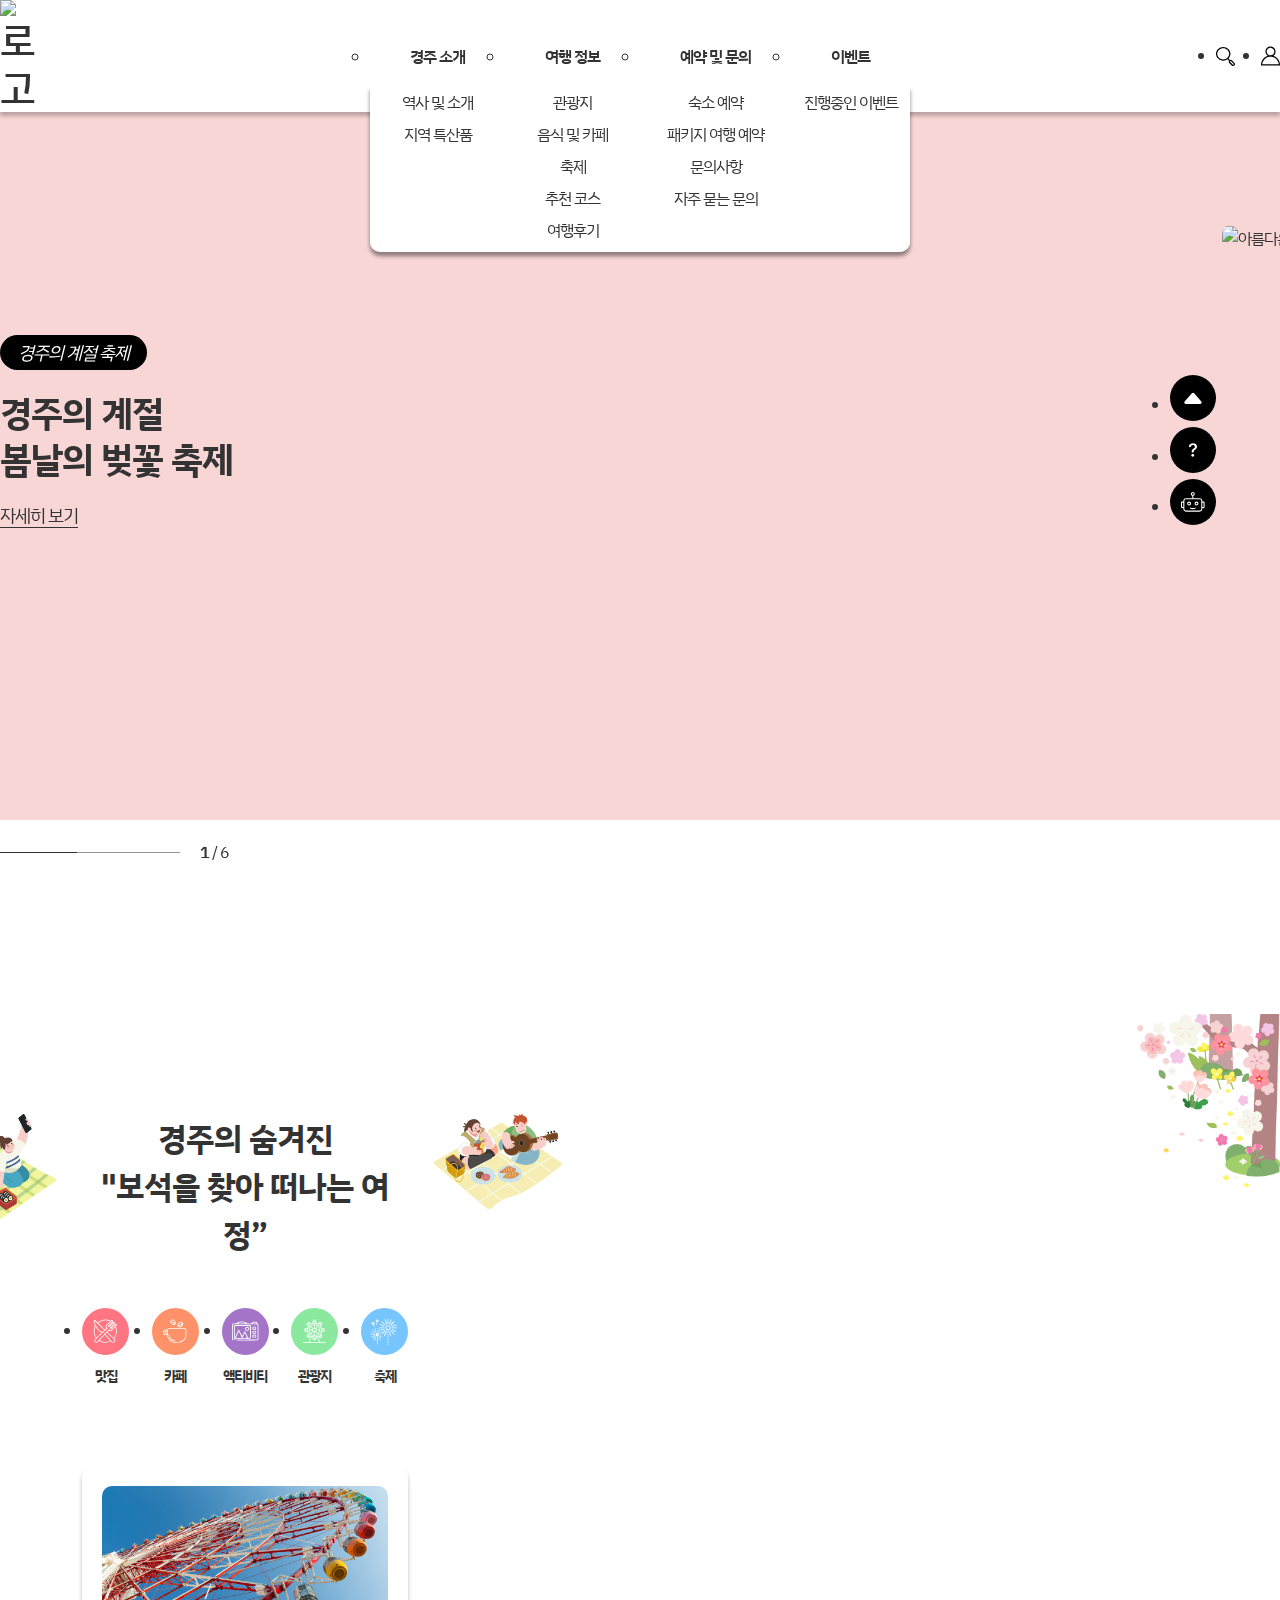
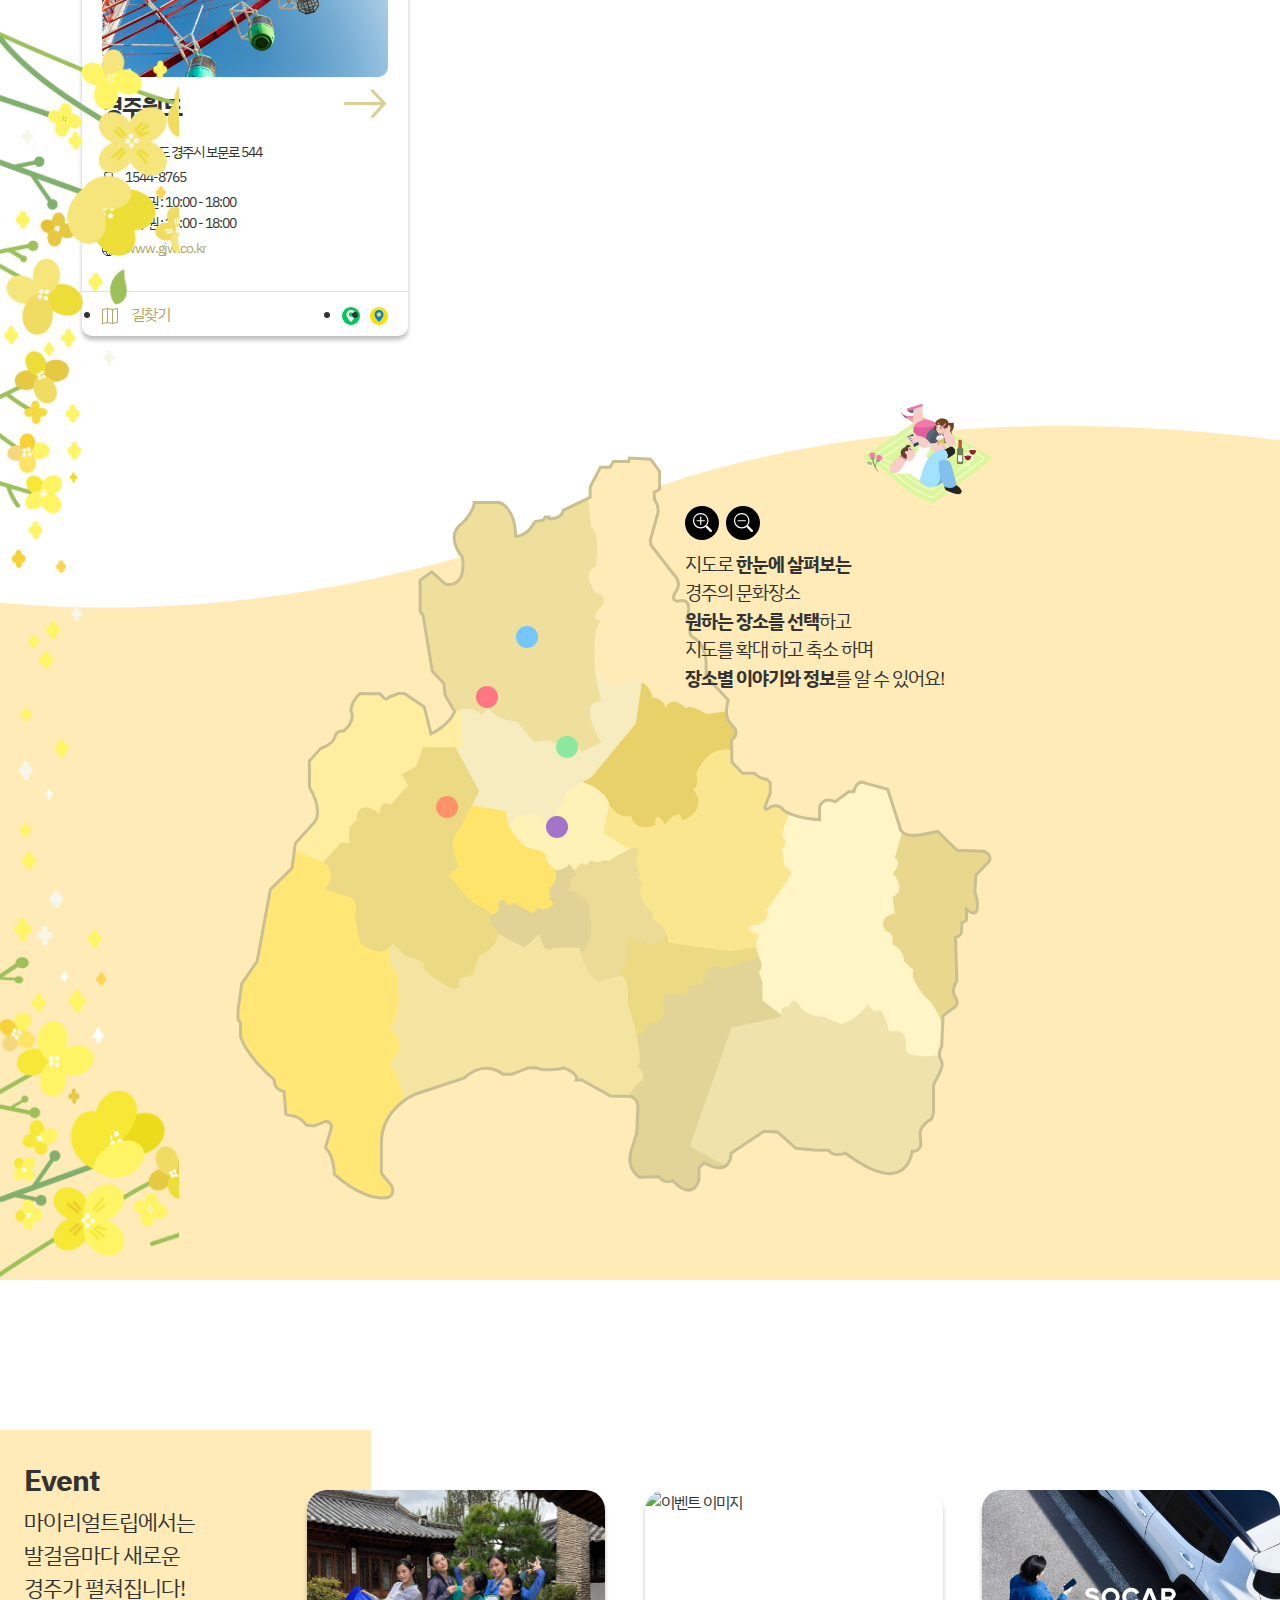
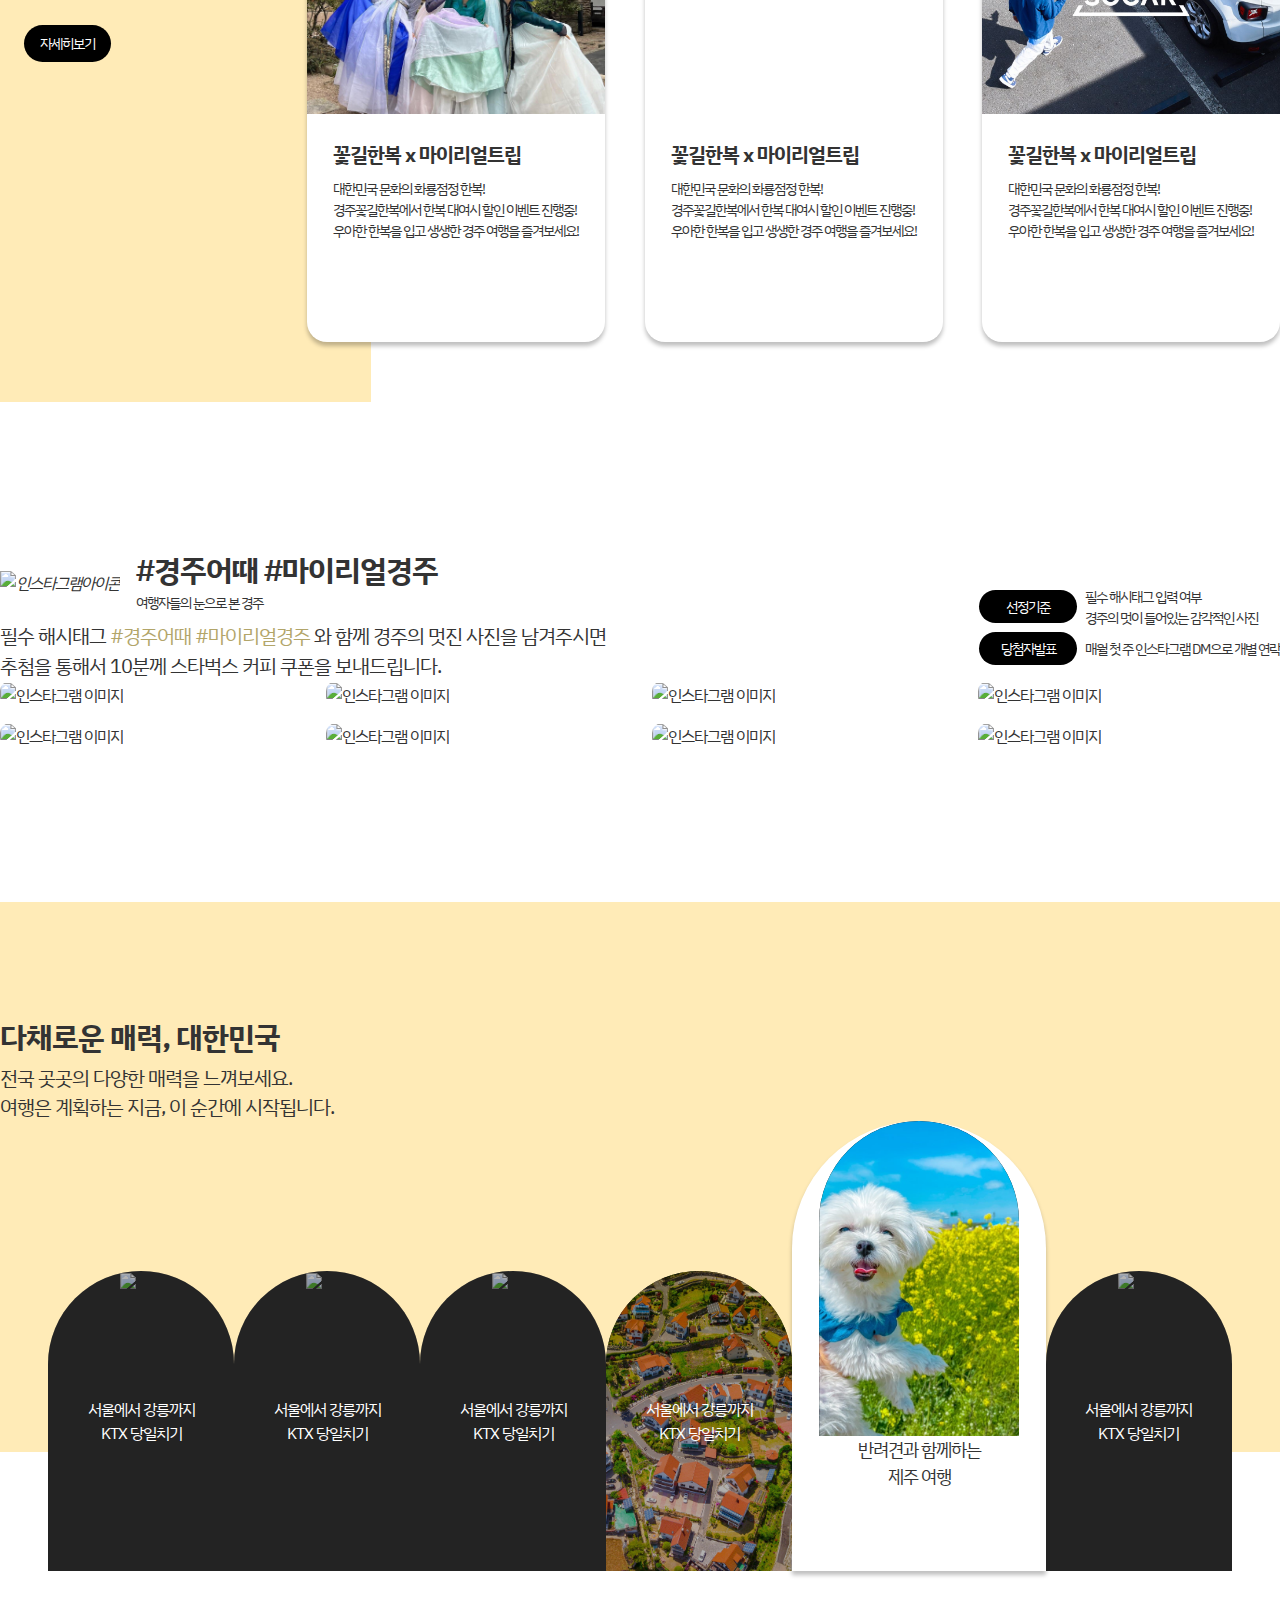
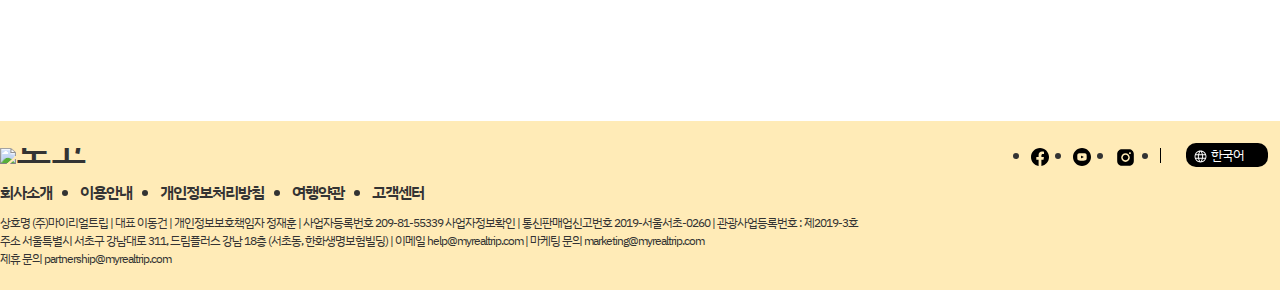
==== commit 6ae6418d: "뭔지모르겠지만 일단 커밋" ====
--- a/index.html
+++ b/index.html
@@ -755,7 +755,51 @@
 
     <!-- 국내 여행지 추천 -->
     <section id="recommend">
-       
+      <div class="container-1920">
+        <div class="container-1400">
+          <div class="title">
+            <h2>다채로운 매력, 대한민국</h2>
+            <p>전국 곳곳의 다양한 매력을 느껴보세요.<br>
+            여행은 계획하는 지금, 이 순간에 시작됩니다.</p>
+          </div>
+        </div>
+        <div class="recommendSlideS">        
+          <div class="recommendSlideWrapS">
+            <div class="recommendSlideItemS">
+              <img src="./img/recommend1.jpg" alt="강릉" />
+              <p>서울에서 강릉까지<br>
+                KTX 당일치기</p>
+            </div>
+            <div class="recommendSlideItemS">
+              <img src="./img/recommend2.jpg" alt="강릉" />
+              <p>서울에서 강릉까지<br>
+                KTX 당일치기</p>
+            </div>
+            <div class="recommendSlideItemS">
+              <img src="./img/recommend3.jpg" alt="강릉" />
+              <p>서울에서 강릉까지<br>
+                KTX 당일치기</p>
+            </div>
+            <div class="recommendSlideItemS">
+              <img src="./img/recommend4.jpg" alt="강릉" />
+              <p>서울에서 강릉까지<br>
+                KTX 당일치기</p>
+            </div>
+            <div class="recommendSlideItemS active">
+              <div class="recommendSlideItemInnerS">                
+                <img src="./img/recommend5.jpg" alt="강릉" />
+              </div>
+              <p>반려견과 함께하는<br>
+                제주 여행</p>
+            </div>
+            <div class="recommendSlideItemS">
+              <img src="./img/recommend6.jpg" alt="강릉" />
+              <p>서울에서 강릉까지<br>
+                KTX 당일치기</p>
+            </div>
+          </div>
+        </div>
+      </div>
     </section>
 
     <!-- 퀵 -->
--- a/css/common.min.css
+++ b/css/common.min.css
@@ -1 +1 @@
-body *{font-family:"IBM Plex Sans KR",sans-serif !important;color:#333;letter-spacing:-1px}a{text-decoration:none}.container-1824{max-width:1824px;width:100%;margin:0 auto}.container-1400{max-width:1400px;width:100%;margin:0 auto}section{margin-bottom:150px}+body *{font-family:"IBM Plex Sans KR",sans-serif !important;color:#333;letter-spacing:-1px}a{text-decoration:none}p{margin-bottom:0}.container-1824{max-width:1824px;width:100%;margin:0 auto}.container-1400{max-width:1400px;width:100%;margin:0 auto}section{margin-bottom:150px}--- a/css/psh.min.css
+++ b/css/psh.min.css
@@ -1 +1 @@
-@keyframes arrowAnimationBefore{from{margin-right:30px;opacity:0}to{margin-right:0;opacity:1}}@keyframes arrowAnimationAfter{from{margin-right:0;opacity:1}to{margin-right:-30px;opacity:0}}#hd{background-color:rgba(255,255,255,0);box-shadow:0 4px 4px rgba(0,0,0,0);transition:background-color .5s,box-shadow .5s}#hd .hdLogoS,#hd .hdIconMenuS{width:0}#hd .hdIconMenuS i{white-space:nowrap}#hd:hover{background-color:#fff;box-shadow:0 4px 4px rgba(0,0,0,.25)}#hd:hover .hdGnbS::before{background-color:#fff;box-shadow:0 4px 4px rgba(0,0,0,.25);height:166px}#hd:hover .hdGnbS .hdGnbSubS{height:166px}#hd .hdLogoS img{width:120px}#hd .hdGnbS{position:relative}#hd .hdGnbS::before{content:"";position:absolute;top:100%;display:block;width:100%;height:0;background-color:rgba(255,255,255,0);box-shadow:0 4px 4px rgba(0,0,0,0);transition:height .5s,background-color .5s,box-shadow .5s;border-radius:0 0 10px 10px}#hd .hdGnbS>li{padding:18px 40px;text-align:center}#hd .hdGnbS>li>a{font-weight:600}#hd .hdGnbS>li:first-child .gnbSubMenu{border-radius:0 0 0 10px}#hd .hdGnbS>li:last-child .gnbSubMenu{border-radius:0 0 10px 0}#hd .hdGnbS>li .hdGnbSubS{top:100%;min-width:80px;white-space:nowrap;left:0;right:0;height:0;overflow:hidden;transition:height .5s}#hd .hdGnbS>li .hdGnbSubS li{line-height:2}#hd .hdGnbS>li .hdGnbSubS li a:hover{font-weight:600;text-decoration:underline}#hd .hdIconMenuS>li{position:relative;margin-left:26px}#hd .hdIconMenuS>li svg{width:19px}#hd .hdIconMenuS>li .hdSearchS{display:none;font-size:14px;position:absolute;top:-8px;right:-15px;width:-moz-fit-content;width:fit-content;background-color:#fff;border:.5px solid #999;border-radius:10px;padding:7px 14px}#hd .hdIconMenuS>li .hdSearchS .hdSearchInputS{border-bottom:1px solid #000;padding-bottom:4px}#hd .hdIconMenuS>li .hdSearchS .hdSearchInputS input{width:250px;border:0;background-color:rgba(0,0,0,0);margin-right:4px}#hd .hdIconMenuS>li .hdSearchS .hdSearchPopularS p{color:#7a7a7a;margin:10px 0 8px;font-size:14px;font-weight:500}#hd .hdIconMenuS>li .hdSearchS .hdSearchPopularS ul{width:50%}#hd .hdIconMenuS>li .hdSearchS .hdSearchPopularS ul:first-child li:first-child em,#hd .hdIconMenuS>li .hdSearchS .hdSearchPopularS ul:first-child li:nth-child(2) em,#hd .hdIconMenuS>li .hdSearchS .hdSearchPopularS ul:first-child li:nth-child(3) em{color:#ff4b4b}#hd .hdIconMenuS>li .hdSearchS .hdSearchPopularS ul li em{display:inline-block;margin-right:4px}#mainslider{background-color:#f9d6d6;position:relative;overflow:hidden;padding-top:224px}#mainslider::after{content:"";position:absolute;left:0;bottom:0;width:100%;height:44px;background:#fff}#mainslider .mainThumbsWrapS{width:370px;position:absolute;top:50%;transform:translateY(-50%)}#mainslider .mainThumbsWrapS .mainTitleS{font-size:18px}#mainslider .mainThumbsWrapS .mainTitleS em{background-color:#000;color:#fff;border-radius:20px;display:inline-block;padding:4px 18px}#mainslider .mainThumbsWrapS .mainTitleS strong{display:block;font-size:36px;line-height:46px;font-weight:700;margin:20px 0}#mainslider .mainThumbsWrapS .mainTitleS a{border-bottom:1px solid #333}#mainslider .mainImgWrapS{width:calc(50vw + 254px);float:right}#mainslider .mainImgWrapS .imgWrap{max-width:1100px;width:100%;height:640px;overflow:hidden;border-radius:10px}#mainslider .mainImgWrapS .imgWrap a{display:block}#mainslider .mainImgWrapS .imgWrap a img{-o-object-fit:cover;object-fit:cover}#mainslider .mainControlWrapS{position:absolute;bottom:0;left:50%;transform:translateX(-50%);z-index:1}#mainslider .mainControlWrapS .mainControlS{max-width:640px}#mainslider .mainControlWrapS .mainControlS .swiper-progress-bar{width:180px;height:1px}#mainslider .mainControlWrapS .mainControlS .swiper-progress-bar .mainControlProgressBarS{display:block;height:1px;background-color:#989797}#mainslider .mainControlWrapS .mainControlS .swiper-progress-bar .mainControlProgressBarS .fill{display:block;width:43%;height:1px;background-color:#333}#mainslider .mainControlWrapS .mainControlS .swiper-pagination{position:static;width:auto;margin-left:20px}#mainslider .mainControlWrapS .mainControlS .swiper-pagination .swiper-pagination-current{font-weight:600}#mainslider .mainControlWrapS .mainControlS .mainControlBtnS{position:relative;width:60px;margin-left:30px}#mainslider .mainControlWrapS .mainControlS .mainControlBtnS .swiper-button-prev{top:-6px;left:0;text-indent:-9999px;width:10px;height:10px;background-image:url(../img/mainLeft.svg);margin-top:0}#mainslider .mainControlWrapS .mainControlS .mainControlBtnS .swiper-button-prev::after{content:""}#mainslider .mainControlWrapS .mainControlS .mainControlBtnS .swiper-button-next{top:-6px;right:0;text-indent:-9999px;width:10px;height:10px;background-image:url(../img/mainRight.svg);margin-top:0}#mainslider .mainControlWrapS .mainControlS .mainControlBtnS .swiper-button-next::after{content:""}#mainslider .mainControlWrapS .mainControlS .mainControlBtnS .mainControlBtnAutoS{position:absolute;top:50%;left:50%;transform:translate3d(-50%, -50%, 0);height:12px}#mainslider .mainControlWrapS .mainControlS .mainControlBtnS .mainControlBtnAutoS.on .mainControlBtnStopS{background-image:url(../img/mainStop.svg)}#mainslider .mainControlWrapS .mainControlS .mainControlBtnS .mainControlBtnAutoS .mainControlBtnStopS{display:inline-block;padding:0;border:0;background-color:rgba(0,0,0,0);outline:none;text-indent:-9999px;width:12px;height:12px;background-image:url(../img/mainPlay.svg);background-position:center;background-size:contain;background-repeat:no-repeat}#mainslider .mainControlWrapS .mainControlS .mainControlBtnS .mainControlBtnAutoS .mainControlBtnStopS:focus{outline:none}#map{position:relative;background:url(../img/mapBg6.png) repeat-x center bottom;padding:100px 0 80px}#map::before,#map::after{content:"";display:block;position:absolute;background-repeat:no-repeat}#map::before{background-image:url(../img/mapBg4.png);right:0;top:0;width:12vw;height:14vw;background-size:contain}#map::after{background-image:url(../img/mapBg5.png);left:0;bottom:0;width:14vw;height:67%;background-position:left bottom;background-size:cover}#map .link{color:#b2a569}#map button{background-color:rgba(0,0,0,0);border:0;padding:0}#map .mapLeft{max-width:350px;margin-left:70px}#map .mapLeft .mapTitle{position:relative;text-align:center;font-size:32px;line-height:48px;font-weight:700;margin-bottom:50px}#map .mapLeft .mapTitle::before,#map .mapLeft .mapTitle::after{content:"";display:block;position:absolute;background-repeat:no-repeat;background-size:contain;width:10vw;height:10vw;top:0}#map .mapLeft .mapTitle::before{background-image:url(../img/mapBg3.png);left:-12vw}#map .mapLeft .mapTitle::after{background-image:url(../img/mapBg2.png);right:-12vw}#map .mapLeft .mapCategory{text-align:center;margin-bottom:80px}#map .mapLeft .mapCategory span{display:block;font-size:14px;font-weight:700;margin-top:10px}#map .mapLeft .mapInfo{max-width:340px;border-radius:10px;background-color:#fff;box-shadow:0 4px 4px rgba(0,0,0,.25)}#map .mapLeft .mapInfo .mapInfoWrap{padding:20px}#map .mapLeft .mapInfo .mapInfoWrap img{border-radius:10px}#map .mapLeft .mapInfo .mapInfoWrap p{position:relative;font-size:24px;font-weight:800;margin:12px 0 16px}#map .mapLeft .mapInfo .mapInfoWrap p::after{content:"";background:url(../img/EventArrow.svg) no-repeat;width:44px;height:100%;display:block;position:absolute;right:0;top:50%;transform:translateY(-50%)}#map .mapLeft .mapInfo .mapInfoWrap .mapInfoText{font-size:14px;min-height:130px}#map .mapLeft .mapInfo .mapInfoWrap .mapInfoText li{display:flex;margin:4px 0}#map .mapLeft .mapInfo .mapInfoWrap .mapInfoText li i{margin-right:10px}#map .mapLeft .mapInfo .mapInfoLocation{padding:10px 20px;border-top:1px solid #e1e1e1}#map .mapLeft .mapInfo .mapInfoLocation li{margin-left:10px}#map .mapLeft .mapInfo .mapInfoLocation li:first-child i{margin-right:10px}#map .mapRight{position:relative;margin:120px 0 0 224px}#map .mapRight::before{content:"";display:block;background:url(../img/mapBg1.png) no-repeat;background-size:contain;width:10vw;height:10vw;position:absolute;top:-4vw;right:-10vw}#map .mapRight .mapText{position:absolute;top:50px;right:-80px;z-index:1}#map .mapRight .mapText button{margin:0 0 10px 4px}#map .mapRight .mapText button:first-child{margin-left:0}#map .mapRight .mapText button i{display:flex;justify-content:center;align-items:center;background-color:#000;width:34px;height:34px;border-radius:50%}#map .mapRight .mapText p{font-size:19px}#map .mapRight .mapView{position:relative}#map .mapRight .mapView .mapCategoryPoint{position:absolute;width:100%;height:100%}#map .mapRight .mapView .mapCategoryPoint p{position:absolute}#map .mapRight .mapView .mapCategoryPoint p::before{content:"";display:block;width:22px;height:22px;border-radius:50%}#map .mapRight .mapView .mapCategoryPoint p.food{top:230px;left:240px}#map .mapRight .mapView .mapCategoryPoint p.food::before{background-color:#ff7682}#map .mapRight .mapView .mapCategoryPoint p.cafe{top:340px;left:200px}#map .mapRight .mapView .mapCategoryPoint p.cafe::before{background-color:#ff9268}#map .mapRight .mapView .mapCategoryPoint p.activity{top:360px;left:310px}#map .mapRight .mapView .mapCategoryPoint p.activity::before{background-color:#a374c8}#map .mapRight .mapView .mapCategoryPoint p.landmark{top:280px;left:320px}#map .mapRight .mapView .mapCategoryPoint p.landmark::before{background-color:#8ae89f}#map .mapRight .mapView .mapCategoryPoint p.festival{top:170px;left:280px}#map .mapRight .mapView .mapCategoryPoint p.festival::before{background-color:#77c5ff}#event .titlAreaS{width:426px;padding:60px 0 60px 48px}#event .titlAreaS:before{content:"";display:block;position:absolute;top:0;left:0;right:-4rem;bottom:0;background-color:#ffebb7}@media(max-width: 1400px){#event .titlAreaS{width:24%;padding:2rem 0 2rem 1.5rem}}@media(max-width: 1200px){#event .titlAreaS{width:100%;padding:2rem}#event .titlAreaS::before{right:0}}#event .titlAreaS h3{font-size:30px;font-weight:900}#event .titlAreaS span{font-size:22px}#event .titlAreaS a{background-color:#000;color:#fff;border-radius:20px;font-size:14px;display:inline-block;padding:8px 16px;border-radius:20px;margin-top:20px}#event .eventListS{padding:60px 0}@media(max-width: 768px){#event .eventListS{padding:20px 0}}#event .eventListS li{box-shadow:0 4px 4px rgba(0,0,0,.25);border-radius:20px}#event .eventListS li:first-child{margin-left:0}#event .eventListS li .imgAreaS{position:relative;width:100%;height:224px;border-radius:20px 20px 0 0}#event .eventListS li .imgAreaS img{position:absolute;top:0;left:0;right:0;bottom:0;width:100%;height:100%;-o-object-fit:cover;object-fit:cover}@media(max-width: 1200px){#event .eventListS li .imgAreaS{border-radius:20px}}@media(max-width: 768px){#event .eventListS li .imgAreaS{height:auto}}#event .eventListS li .textAreaS{position:relative;height:228px;padding:26px}#event .eventListS li .textAreaS:hover i::before{animation:arrowAnimationBefore .3s forwards .3s}#event .eventListS li .textAreaS:hover i::after{animation:arrowAnimationAfter .3s forwards}#event .eventListS li .textAreaS strong{font-size:20px}#event .eventListS li .textAreaS .des4S{font-size:14px;min-height:4rem}#event .eventListS li .textAreaS i{position:absolute;right:26px;bottom:24px;width:40px;height:28px;overflow:hidden}#event .eventListS li .textAreaS i::before{content:"";width:100%;height:100%;position:absolute;right:0;top:50%;margin-right:40px;transform:translateY(-50%);background:url(../img/EventArrow.svg) no-repeat;background-size:cover;transition:opacity .2s,margin .2s}#event .eventListS li .textAreaS i::after{content:"";width:100%;height:100%;position:absolute;right:0;top:50%;transform:translateY(-50%);background:url(../img/EventArrowGray.svg) no-repeat;background-size:cover;transition:opacity .2s,margin .2s}#sns .snsTitleWrapS .snsTitleLeftS h2{font-size:30px;font-weight:700}#sns .snsTitleWrapS .snsTitleLeftS p{font-size:14px}#sns .snsTitleWrapS .snsTitleLeftS>p{font-size:20px}#sns .snsTitleWrapS .snsTitleLeftS>p span{color:#b2a569}#sns .snsTitleWrapS .snsTitleRightS{font-size:14px}#sns .snsTitleWrapS .snsTitleRightS strong{background-color:#000;color:#fff;border-radius:20px;font-size:14px;width:98px;padding:6px 0;text-align:center;font-weight:400}#sns .snsImgS{position:relative;width:100%;max-height:240px;height:100%;transition:.5s;border-radius:10px;overflow:hidden}#sns .snsImgS:hover{transform:scale(1.3);z-index:100}#sns .snsImgS::after{content:"";background:url(../img/instagram2.svg) no-repeat;width:13px;height:13px;display:block;position:absolute;top:10px;right:10px}#sns .snsImgS img{width:100%;height:100%;-o-object-fit:cover;object-fit:cover}#quick{position:fixed;top:50%;right:64px;transform:translateY(-50%);z-index:999}#quick li{position:relative;margin:6px 0}#quick li:hover span{display:block}#quick li i{display:flex;justify-content:center;align-items:center;position:relative;width:46px;height:46px}#quick li i::before{content:"";display:block;position:absolute;top:0;right:0;bottom:0;left:0;background-color:#000;border-radius:50%}#quick li i svg{position:relative;width:24px;height:auto}#quick li i svg path{color:#fff}#quick li span{font-size:13px;color:#fff;background-color:#000;border-radius:50px;font-weight:700;display:none;position:absolute;top:50%;right:100%;transform:translateY(-50%);text-wrap:nowrap;padding:4px 12px;margin-right:10px}#quick li span::after{content:"";display:block;width:0;height:0;border-top:10px solid rgba(0,0,0,0);border-bottom:10px solid rgba(0,0,0,0);border-left:12px solid #000;position:absolute;top:50%;right:-7px;transform:translateY(-50%)}#popupform{display:none;position:fixed;top:0;left:0;right:0;bottom:0;background-color:rgba(0,0,0,.7);z-index:999}#popupform .popupWrapS{position:absolute;top:50%;left:50%;background-color:#fff;max-width:540px;width:100%;border-radius:20px;padding:20px 20px 30px;transform:translate3d(-50%, -50%, 0)}#popupform .popupWrapS .popupHeaderS{border-bottom:1px solid #989797;padding:0 10px 10px 10px}#popupform .popupWrapS .popupHeaderS h3{font-size:20px;font-weight:700}#popupform .popupWrapS .popupHeaderS .close{background:rgba(0,0,0,0);padding:0;border:0}#popupform .popupWrapS .popupBodyS{padding:10px}#popupform .popupWrapS .popupBodyS ul{margin-bottom:20px}#popupform .popupWrapS .popupBodyS ul li{position:relative;padding-left:16px;font-size:12px;line-height:1.6}#popupform .popupWrapS .popupBodyS ul li.point{font-size:14px;padding-left:0;color:#f34848;margin-bottom:6px}#popupform .popupWrapS .popupBodyS ul li.point::before{display:none}#popupform .popupWrapS .popupBodyS ul li::before{content:"";position:absolute;top:50%;left:6px;width:2px;height:2px;border-radius:50%;background-color:#000;transform:translateY(-50%)}#popupform .popupWrapS .popupBodyS div{margin-top:10px}#popupform .popupWrapS .popupBodyS div:first-child{margin-top:0}#popupform .popupWrapS .popupBodyS div label{display:block;font-weight:600;margin:0 0 2px 10px}#popupform .popupWrapS .popupBodyS div select,#popupform .popupWrapS .popupBodyS div input,#popupform .popupWrapS .popupBodyS div textarea{width:100%;border:1px solid #989797;border-radius:12px;font-size:14px;padding:6px 10px}#popupform .popupWrapS .popupBodyS div select:focus,#popupform .popupWrapS .popupBodyS div select:focus-visible,#popupform .popupWrapS .popupBodyS div input:focus,#popupform .popupWrapS .popupBodyS div input:focus-visible,#popupform .popupWrapS .popupBodyS div textarea:focus,#popupform .popupWrapS .popupBodyS div textarea:focus-visible{border:1px solid #989797;outline:none}#popupform .popupWrapS .popupFooterS{padding:10px;padding-bottom:0}#popupform .popupWrapS .popupFooterS button{width:49%;background-color:rgba(0,0,0,0);border:1px solid #989797;border-radius:10px;padding:6px;color:#000}#popupform .popupWrapS .popupFooterS button.confirm{background-color:#000;color:#fff}#ft{background-color:#ffebb7;padding:22px 0}#ft .ftTop h1 a{line-height:0}#ft .ftTop h1 a img{width:112px}#ft .ftTop ul li{position:relative;margin:0 12px}#ft .ftTop ul li.language{padding-left:26px}#ft .ftTop ul li.language:hover .languageOption{display:block}#ft .ftTop ul li.language .languageSelect{position:relative;background-color:#000;border-radius:10px;padding:0 24px 0 8px}#ft .ftTop ul li.language .languageSelect::before{content:"";position:absolute;left:-26px;display:block;width:.5px;height:15px;background-color:#000}#ft .ftTop ul li.language .languageSelect::after{content:"";position:absolute;top:0;bottom:0;margin:auto;right:8px;background:url(../img/ftCheck1.svg) no-repeat;width:8px;height:5px}#ft .ftTop ul li.language .languageSelect .icon{position:relative;top:-1px}#ft .ftTop ul li.language .languageSelect span{font-size:13px;color:#fff;margin-left:4px}#ft .ftTop ul li.language .languageOption{display:none;position:absolute;top:100%;right:0;width:80px;background-color:#fff;border:1px solid #999;border-radius:10px;box-shadow:0 4px 4px rgba(0,0,0,.25);margin-top:6px;padding:6px}#ft .ftTop ul li.language .languageOption li{font-size:14px;margin:4px 0}#ft .ftTop ul li.language .languageOption li:hover{color:#379cee}#ft .ftTop ul li.language .languageOption li.check{position:relative;color:#379cee}#ft .ftTop ul li.language .languageOption li.check::after{content:"";position:absolute;top:0;right:0;display:block;background:url(../img/ftCheck2.svg);width:13px;height:10px}#ft .ftBottom{margin-top:12px}#ft .ftBottom ul li{margin-left:28px}#ft .ftBottom ul li:first-child{margin-left:0}#ft .ftBottom ul li a{font-weight:600}#ft .ftBottom p{font-size:12px;margin-top:10px}+@keyframes arrowAnimationBefore{from{margin-right:30px;opacity:0}to{margin-right:0;opacity:1}}@keyframes arrowAnimationAfter{from{margin-right:0;opacity:1}to{margin-right:-30px;opacity:0}}#hd{background-color:rgba(255,255,255,0);box-shadow:0 4px 4px rgba(0,0,0,0);transition:background-color .5s,box-shadow .5s}#hd .hdLogoS,#hd .hdIconMenuS{width:0}#hd .hdIconMenuS i{white-space:nowrap}#hd:hover{background-color:#fff;box-shadow:0 4px 4px rgba(0,0,0,.25)}#hd:hover .hdGnbS::before{background-color:#fff;box-shadow:0 4px 4px rgba(0,0,0,.25);height:166px}#hd:hover .hdGnbS .hdGnbSubS{height:166px}#hd .hdLogoS img{width:120px}#hd .hdGnbS{position:relative}#hd .hdGnbS::before{content:"";position:absolute;top:100%;display:block;width:100%;height:0;background-color:rgba(255,255,255,0);box-shadow:0 4px 4px rgba(0,0,0,0);transition:height .5s,background-color .5s,box-shadow .5s;border-radius:0 0 10px 10px}#hd .hdGnbS>li{padding:18px 40px;text-align:center}#hd .hdGnbS>li>a{font-weight:600}#hd .hdGnbS>li:first-child .gnbSubMenu{border-radius:0 0 0 10px}#hd .hdGnbS>li:last-child .gnbSubMenu{border-radius:0 0 10px 0}#hd .hdGnbS>li .hdGnbSubS{top:100%;min-width:80px;white-space:nowrap;left:0;right:0;height:0;overflow:hidden;transition:height .5s}#hd .hdGnbS>li .hdGnbSubS li{line-height:2}#hd .hdGnbS>li .hdGnbSubS li a:hover{font-weight:600;text-decoration:underline}#hd .hdIconMenuS>li{position:relative;margin-left:26px}#hd .hdIconMenuS>li svg{width:19px}#hd .hdIconMenuS>li .hdSearchS{display:none;font-size:14px;position:absolute;top:-8px;right:-15px;width:-moz-fit-content;width:fit-content;background-color:#fff;border:.5px solid #999;border-radius:10px;padding:7px 14px}#hd .hdIconMenuS>li .hdSearchS .hdSearchInputS{border-bottom:1px solid #000;padding-bottom:4px}#hd .hdIconMenuS>li .hdSearchS .hdSearchInputS input{width:250px;border:0;background-color:rgba(0,0,0,0);margin-right:4px}#hd .hdIconMenuS>li .hdSearchS .hdSearchPopularS p{color:#7a7a7a;margin:10px 0 8px;font-size:14px;font-weight:500}#hd .hdIconMenuS>li .hdSearchS .hdSearchPopularS ul{width:50%}#hd .hdIconMenuS>li .hdSearchS .hdSearchPopularS ul:first-child li:first-child em,#hd .hdIconMenuS>li .hdSearchS .hdSearchPopularS ul:first-child li:nth-child(2) em,#hd .hdIconMenuS>li .hdSearchS .hdSearchPopularS ul:first-child li:nth-child(3) em{color:#ff4b4b}#hd .hdIconMenuS>li .hdSearchS .hdSearchPopularS ul li em{display:inline-block;margin-right:4px}#mainslider{background-color:#f9d6d6;position:relative;overflow:hidden;padding-top:224px}#mainslider::after{content:"";position:absolute;left:0;bottom:0;width:100%;height:44px;background:#fff}#mainslider .mainThumbsWrapS{width:370px;position:absolute;top:50%;transform:translateY(-50%)}#mainslider .mainThumbsWrapS .mainTitleS{font-size:18px}#mainslider .mainThumbsWrapS .mainTitleS em{background-color:#000;color:#fff;border-radius:20px;display:inline-block;padding:4px 18px}#mainslider .mainThumbsWrapS .mainTitleS strong{display:block;font-size:36px;line-height:46px;font-weight:700;margin:20px 0}#mainslider .mainThumbsWrapS .mainTitleS a{border-bottom:1px solid #333}#mainslider .mainImgWrapS{width:calc(50vw + 254px);float:right}#mainslider .mainImgWrapS .imgWrap{max-width:1100px;width:100%;height:640px;overflow:hidden;border-radius:10px}#mainslider .mainImgWrapS .imgWrap a{display:block}#mainslider .mainImgWrapS .imgWrap a img{-o-object-fit:cover;object-fit:cover}#mainslider .mainControlWrapS{position:absolute;bottom:0;left:50%;transform:translateX(-50%);z-index:1}#mainslider .mainControlWrapS .mainControlS{max-width:640px}#mainslider .mainControlWrapS .mainControlS .swiper-progress-bar{width:180px;height:1px}#mainslider .mainControlWrapS .mainControlS .swiper-progress-bar .mainControlProgressBarS{display:block;height:1px;background-color:#989797}#mainslider .mainControlWrapS .mainControlS .swiper-progress-bar .mainControlProgressBarS .fill{display:block;width:43%;height:1px;background-color:#333}#mainslider .mainControlWrapS .mainControlS .swiper-pagination{position:static;width:auto;margin-left:20px}#mainslider .mainControlWrapS .mainControlS .swiper-pagination .swiper-pagination-current{font-weight:600}#mainslider .mainControlWrapS .mainControlS .mainControlBtnS{position:relative;width:60px;margin-left:30px}#mainslider .mainControlWrapS .mainControlS .mainControlBtnS .swiper-button-prev{top:-6px;left:0;text-indent:-9999px;width:10px;height:10px;background-image:url(../img/mainLeft.svg);margin-top:0}#mainslider .mainControlWrapS .mainControlS .mainControlBtnS .swiper-button-prev::after{content:""}#mainslider .mainControlWrapS .mainControlS .mainControlBtnS .swiper-button-next{top:-6px;right:0;text-indent:-9999px;width:10px;height:10px;background-image:url(../img/mainRight.svg);margin-top:0}#mainslider .mainControlWrapS .mainControlS .mainControlBtnS .swiper-button-next::after{content:""}#mainslider .mainControlWrapS .mainControlS .mainControlBtnS .mainControlBtnAutoS{position:absolute;top:50%;left:50%;transform:translate3d(-50%, -50%, 0);height:12px}#mainslider .mainControlWrapS .mainControlS .mainControlBtnS .mainControlBtnAutoS.on .mainControlBtnStopS{background-image:url(../img/mainStop.svg)}#mainslider .mainControlWrapS .mainControlS .mainControlBtnS .mainControlBtnAutoS .mainControlBtnStopS{display:inline-block;padding:0;border:0;background-color:rgba(0,0,0,0);outline:none;text-indent:-9999px;width:12px;height:12px;background-image:url(../img/mainPlay.svg);background-position:center;background-size:contain;background-repeat:no-repeat}#mainslider .mainControlWrapS .mainControlS .mainControlBtnS .mainControlBtnAutoS .mainControlBtnStopS:focus{outline:none}#map{position:relative;background:url(../img/mapBg6.png) repeat-x center bottom;padding:100px 0 80px}#map::before,#map::after{content:"";display:block;position:absolute;background-repeat:no-repeat}#map::before{background-image:url(../img/mapBg4.png);right:0;top:0;width:12vw;height:14vw;background-size:contain}#map::after{background-image:url(../img/mapBg5.png);left:0;bottom:0;width:14vw;height:67%;background-position:left bottom;background-size:cover}#map .link{color:#b2a569}#map button{background-color:rgba(0,0,0,0);border:0;padding:0}#map .mapLeft{max-width:350px;margin-left:70px}#map .mapLeft .mapTitle{position:relative;text-align:center;font-size:32px;line-height:48px;font-weight:700;margin-bottom:50px}#map .mapLeft .mapTitle::before,#map .mapLeft .mapTitle::after{content:"";display:block;position:absolute;background-repeat:no-repeat;background-size:contain;width:10vw;height:10vw;top:0}#map .mapLeft .mapTitle::before{background-image:url(../img/mapBg3.png);left:-12vw}#map .mapLeft .mapTitle::after{background-image:url(../img/mapBg2.png);right:-12vw}#map .mapLeft .mapCategory{text-align:center;margin-bottom:80px}#map .mapLeft .mapCategory span{display:block;font-size:14px;font-weight:700;margin-top:10px}#map .mapLeft .mapInfo{max-width:340px;border-radius:10px;background-color:#fff;box-shadow:0 4px 4px rgba(0,0,0,.25)}#map .mapLeft .mapInfo .mapInfoWrap{padding:20px}#map .mapLeft .mapInfo .mapInfoWrap img{border-radius:10px}#map .mapLeft .mapInfo .mapInfoWrap p{position:relative;font-size:24px;font-weight:800;margin:12px 0 16px}#map .mapLeft .mapInfo .mapInfoWrap p::after{content:"";background:url(../img/EventArrow.svg) no-repeat;width:44px;height:100%;display:block;position:absolute;right:0;top:50%;transform:translateY(-50%)}#map .mapLeft .mapInfo .mapInfoWrap .mapInfoText{font-size:14px;min-height:130px}#map .mapLeft .mapInfo .mapInfoWrap .mapInfoText li{display:flex;margin:4px 0}#map .mapLeft .mapInfo .mapInfoWrap .mapInfoText li i{margin-right:10px}#map .mapLeft .mapInfo .mapInfoLocation{padding:10px 20px;border-top:1px solid #e1e1e1}#map .mapLeft .mapInfo .mapInfoLocation li{margin-left:10px}#map .mapLeft .mapInfo .mapInfoLocation li:first-child i{margin-right:10px}#map .mapRight{position:relative;margin:120px 0 0 224px}#map .mapRight::before{content:"";display:block;background:url(../img/mapBg1.png) no-repeat;background-size:contain;width:10vw;height:10vw;position:absolute;top:-4vw;right:-10vw}#map .mapRight .mapText{position:absolute;top:50px;right:-80px;z-index:1}#map .mapRight .mapText button{margin:0 0 10px 4px}#map .mapRight .mapText button:first-child{margin-left:0}#map .mapRight .mapText button i{display:flex;justify-content:center;align-items:center;background-color:#000;width:34px;height:34px;border-radius:50%}#map .mapRight .mapText p{font-size:19px}#map .mapRight .mapView{position:relative}#map .mapRight .mapView .mapCategoryPoint{position:absolute;width:100%;height:100%}#map .mapRight .mapView .mapCategoryPoint p{position:absolute}#map .mapRight .mapView .mapCategoryPoint p::before{content:"";display:block;width:22px;height:22px;border-radius:50%}#map .mapRight .mapView .mapCategoryPoint p.food{top:230px;left:240px}#map .mapRight .mapView .mapCategoryPoint p.food::before{background-color:#ff7682}#map .mapRight .mapView .mapCategoryPoint p.cafe{top:340px;left:200px}#map .mapRight .mapView .mapCategoryPoint p.cafe::before{background-color:#ff9268}#map .mapRight .mapView .mapCategoryPoint p.activity{top:360px;left:310px}#map .mapRight .mapView .mapCategoryPoint p.activity::before{background-color:#a374c8}#map .mapRight .mapView .mapCategoryPoint p.landmark{top:280px;left:320px}#map .mapRight .mapView .mapCategoryPoint p.landmark::before{background-color:#8ae89f}#map .mapRight .mapView .mapCategoryPoint p.festival{top:170px;left:280px}#map .mapRight .mapView .mapCategoryPoint p.festival::before{background-color:#77c5ff}#event .titlAreaS{width:426px;padding:60px 0 60px 48px}#event .titlAreaS:before{content:"";display:block;position:absolute;top:0;left:0;right:-4rem;bottom:0;background-color:#ffebb7}@media(max-width: 1400px){#event .titlAreaS{width:24%;padding:2rem 0 2rem 1.5rem}}@media(max-width: 1200px){#event .titlAreaS{width:100%;padding:2rem}#event .titlAreaS::before{right:0}}#event .titlAreaS h3{font-size:30px;font-weight:900}#event .titlAreaS span{font-size:22px}#event .titlAreaS a{background-color:#000;color:#fff;border-radius:20px;font-size:14px;display:inline-block;padding:8px 16px;border-radius:20px;margin-top:20px}#event .eventListS{padding:60px 0}@media(max-width: 768px){#event .eventListS{padding:20px 0}}#event .eventListS li{box-shadow:0 4px 4px rgba(0,0,0,.25);border-radius:20px}#event .eventListS li:first-child{margin-left:0}#event .eventListS li .imgAreaS{position:relative;width:100%;height:224px;border-radius:20px 20px 0 0}#event .eventListS li .imgAreaS img{position:absolute;top:0;left:0;right:0;bottom:0;width:100%;height:100%;-o-object-fit:cover;object-fit:cover}@media(max-width: 1200px){#event .eventListS li .imgAreaS{border-radius:20px}}@media(max-width: 768px){#event .eventListS li .imgAreaS{height:auto}}#event .eventListS li .textAreaS{position:relative;height:228px;padding:26px}#event .eventListS li .textAreaS:hover i::before{animation:arrowAnimationBefore .3s forwards .3s}#event .eventListS li .textAreaS:hover i::after{animation:arrowAnimationAfter .3s forwards}#event .eventListS li .textAreaS strong{font-size:20px}#event .eventListS li .textAreaS .des4S{font-size:14px;min-height:4rem}#event .eventListS li .textAreaS i{position:absolute;right:26px;bottom:24px;width:40px;height:28px;overflow:hidden}#event .eventListS li .textAreaS i::before{content:"";width:100%;height:100%;position:absolute;right:0;top:50%;margin-right:40px;transform:translateY(-50%);background:url(../img/EventArrow.svg) no-repeat;background-size:cover;transition:opacity .2s,margin .2s}#event .eventListS li .textAreaS i::after{content:"";width:100%;height:100%;position:absolute;right:0;top:50%;transform:translateY(-50%);background:url(../img/EventArrowGray.svg) no-repeat;background-size:cover;transition:opacity .2s,margin .2s}#sns .snsTitleWrapS .snsTitleLeftS h2{font-size:30px;font-weight:700}#sns .snsTitleWrapS .snsTitleLeftS p{font-size:14px}#sns .snsTitleWrapS .snsTitleLeftS>p{font-size:20px}#sns .snsTitleWrapS .snsTitleLeftS>p span{color:#b2a569}#sns .snsTitleWrapS .snsTitleRightS{font-size:14px}#sns .snsTitleWrapS .snsTitleRightS strong{background-color:#000;color:#fff;border-radius:20px;font-size:14px;width:98px;padding:6px 0;text-align:center;font-weight:400}#sns .snsImgS{position:relative;width:100%;max-height:240px;height:100%;transition:.5s;border-radius:10px;overflow:hidden}#sns .snsImgS:hover{transform:scale(1.3);z-index:100}#sns .snsImgS::after{content:"";background:url(../img/instagram2.svg) no-repeat;width:13px;height:13px;display:block;position:absolute;top:10px;right:10px}#sns .snsImgS img{width:100%;height:100%;-o-object-fit:cover;object-fit:cover}#recommend{position:relative}#recommend::before{content:"";position:absolute;top:0;left:0;right:0;display:block;background-color:#ffebb7;height:550px;z-index:-1}#recommend .title{padding-top:117px}#recommend .title h2{font-size:30px;font-weight:700}#recommend .title p{font-size:20px;line-height:29px}#recommend .recommendSlideS{margin:0 48px}#recommend .recommendSlideS .recommendSlideWrapS{display:flex;justify-content:space-between;align-items:end}#recommend .recommendSlideS .recommendSlideWrapS .recommendSlideItemS{position:relative;background-color:#333;width:245px;height:300px;border-radius:220px 220px 0 0;overflow:hidden}#recommend .recommendSlideS .recommendSlideWrapS .recommendSlideItemS::after{content:"";position:absolute;top:0;left:0;width:100%;height:100%;background-color:rgba(0,0,0,.3)}#recommend .recommendSlideS .recommendSlideWrapS .recommendSlideItemS.active{position:inherit;display:flex;flex-direction:column;align-items:center;background-color:#fff;width:334px;height:450px;box-shadow:0 4px 4px rgba(0,0,0,.25)}#recommend .recommendSlideS .recommendSlideWrapS .recommendSlideItemS.active::after{content:"";display:none}#recommend .recommendSlideS .recommendSlideWrapS .recommendSlideItemS.active p{position:inherit;transform:inherit;color:#333;font-size:18px;line-height:27px}#recommend .recommendSlideS .recommendSlideWrapS .recommendSlideItemS img{width:100%;height:100%;margin-left:50%;transform:translateX(-50%);-o-object-fit:cover;object-fit:cover}#recommend .recommendSlideS .recommendSlideWrapS .recommendSlideItemS p{width:100%;position:absolute;top:50%;color:#fff;font-size:16px;text-align:center;z-index:1;transform:translateY(-50%)}#recommend .recommendSlideS .recommendSlideWrapS .recommendSlideItemS .recommendSlideItemInnerS{overflow:hidden;background:#000;width:calc(100% - 54px);height:70%;border-radius:197px 197px 0 0}#quick{position:fixed;top:50%;right:64px;transform:translateY(-50%);z-index:999}#quick li{position:relative;margin:6px 0}#quick li:hover span{display:block}#quick li i{display:flex;justify-content:center;align-items:center;position:relative;width:46px;height:46px}#quick li i::before{content:"";display:block;position:absolute;top:0;right:0;bottom:0;left:0;background-color:#000;border-radius:50%}#quick li i svg{position:relative;width:24px;height:auto}#quick li i svg path{color:#fff}#quick li span{font-size:13px;color:#fff;background-color:#000;border-radius:50px;font-weight:700;display:none;position:absolute;top:50%;right:100%;transform:translateY(-50%);text-wrap:nowrap;padding:4px 12px;margin-right:10px}#quick li span::after{content:"";display:block;width:0;height:0;border-top:10px solid rgba(0,0,0,0);border-bottom:10px solid rgba(0,0,0,0);border-left:12px solid #000;position:absolute;top:50%;right:-7px;transform:translateY(-50%)}#popupform{display:none;position:fixed;top:0;left:0;right:0;bottom:0;background-color:rgba(0,0,0,.7);z-index:999}#popupform .popupWrapS{position:absolute;top:50%;left:50%;background-color:#fff;max-width:540px;width:100%;border-radius:20px;padding:20px 20px 30px;transform:translate3d(-50%, -50%, 0)}#popupform .popupWrapS .popupHeaderS{border-bottom:1px solid #989797;padding:0 10px 10px 10px}#popupform .popupWrapS .popupHeaderS h3{font-size:20px;font-weight:700}#popupform .popupWrapS .popupHeaderS .close{background:rgba(0,0,0,0);padding:0;border:0}#popupform .popupWrapS .popupBodyS{padding:10px}#popupform .popupWrapS .popupBodyS ul{margin-bottom:20px}#popupform .popupWrapS .popupBodyS ul li{position:relative;padding-left:16px;font-size:12px;line-height:1.6}#popupform .popupWrapS .popupBodyS ul li.point{font-size:14px;padding-left:0;color:#f34848;margin-bottom:6px}#popupform .popupWrapS .popupBodyS ul li.point::before{display:none}#popupform .popupWrapS .popupBodyS ul li::before{content:"";position:absolute;top:50%;left:6px;width:2px;height:2px;border-radius:50%;background-color:#000;transform:translateY(-50%)}#popupform .popupWrapS .popupBodyS div{margin-top:10px}#popupform .popupWrapS .popupBodyS div:first-child{margin-top:0}#popupform .popupWrapS .popupBodyS div label{display:block;font-weight:600;margin:0 0 2px 10px}#popupform .popupWrapS .popupBodyS div select,#popupform .popupWrapS .popupBodyS div input,#popupform .popupWrapS .popupBodyS div textarea{width:100%;border:1px solid #989797;border-radius:12px;font-size:14px;padding:6px 10px}#popupform .popupWrapS .popupBodyS div select:focus,#popupform .popupWrapS .popupBodyS div select:focus-visible,#popupform .popupWrapS .popupBodyS div input:focus,#popupform .popupWrapS .popupBodyS div input:focus-visible,#popupform .popupWrapS .popupBodyS div textarea:focus,#popupform .popupWrapS .popupBodyS div textarea:focus-visible{border:1px solid #989797;outline:none}#popupform .popupWrapS .popupFooterS{padding:10px;padding-bottom:0}#popupform .popupWrapS .popupFooterS button{width:49%;background-color:rgba(0,0,0,0);border:1px solid #989797;border-radius:10px;padding:6px;color:#000}#popupform .popupWrapS .popupFooterS button.confirm{background-color:#000;color:#fff}#ft{background-color:#ffebb7;padding:22px 0}#ft .ftTop h1 a{line-height:0}#ft .ftTop h1 a img{width:112px}#ft .ftTop ul li{position:relative;margin:0 12px}#ft .ftTop ul li.language{padding-left:26px}#ft .ftTop ul li.language:hover .languageOption{display:block}#ft .ftTop ul li.language .languageSelect{position:relative;background-color:#000;border-radius:10px;padding:0 24px 0 8px}#ft .ftTop ul li.language .languageSelect::before{content:"";position:absolute;left:-26px;display:block;width:.5px;height:15px;background-color:#000}#ft .ftTop ul li.language .languageSelect::after{content:"";position:absolute;top:0;bottom:0;margin:auto;right:8px;background:url(../img/ftCheck1.svg) no-repeat;width:8px;height:5px}#ft .ftTop ul li.language .languageSelect .icon{position:relative;top:-1px}#ft .ftTop ul li.language .languageSelect span{font-size:13px;color:#fff;margin-left:4px}#ft .ftTop ul li.language .languageOption{display:none;position:absolute;top:100%;right:0;width:80px;background-color:#fff;border:1px solid #999;border-radius:10px;box-shadow:0 4px 4px rgba(0,0,0,.25);margin-top:6px;padding:6px}#ft .ftTop ul li.language .languageOption li{font-size:14px;margin:4px 0}#ft .ftTop ul li.language .languageOption li:hover{color:#379cee}#ft .ftTop ul li.language .languageOption li.check{position:relative;color:#379cee}#ft .ftTop ul li.language .languageOption li.check::after{content:"";position:absolute;top:0;right:0;display:block;background:url(../img/ftCheck2.svg);width:13px;height:10px}#ft .ftBottom{margin-top:12px}#ft .ftBottom ul li{margin-left:28px}#ft .ftBottom ul li:first-child{margin-left:0}#ft .ftBottom ul li a{font-weight:600}#ft .ftBottom p{font-size:12px;margin-top:10px}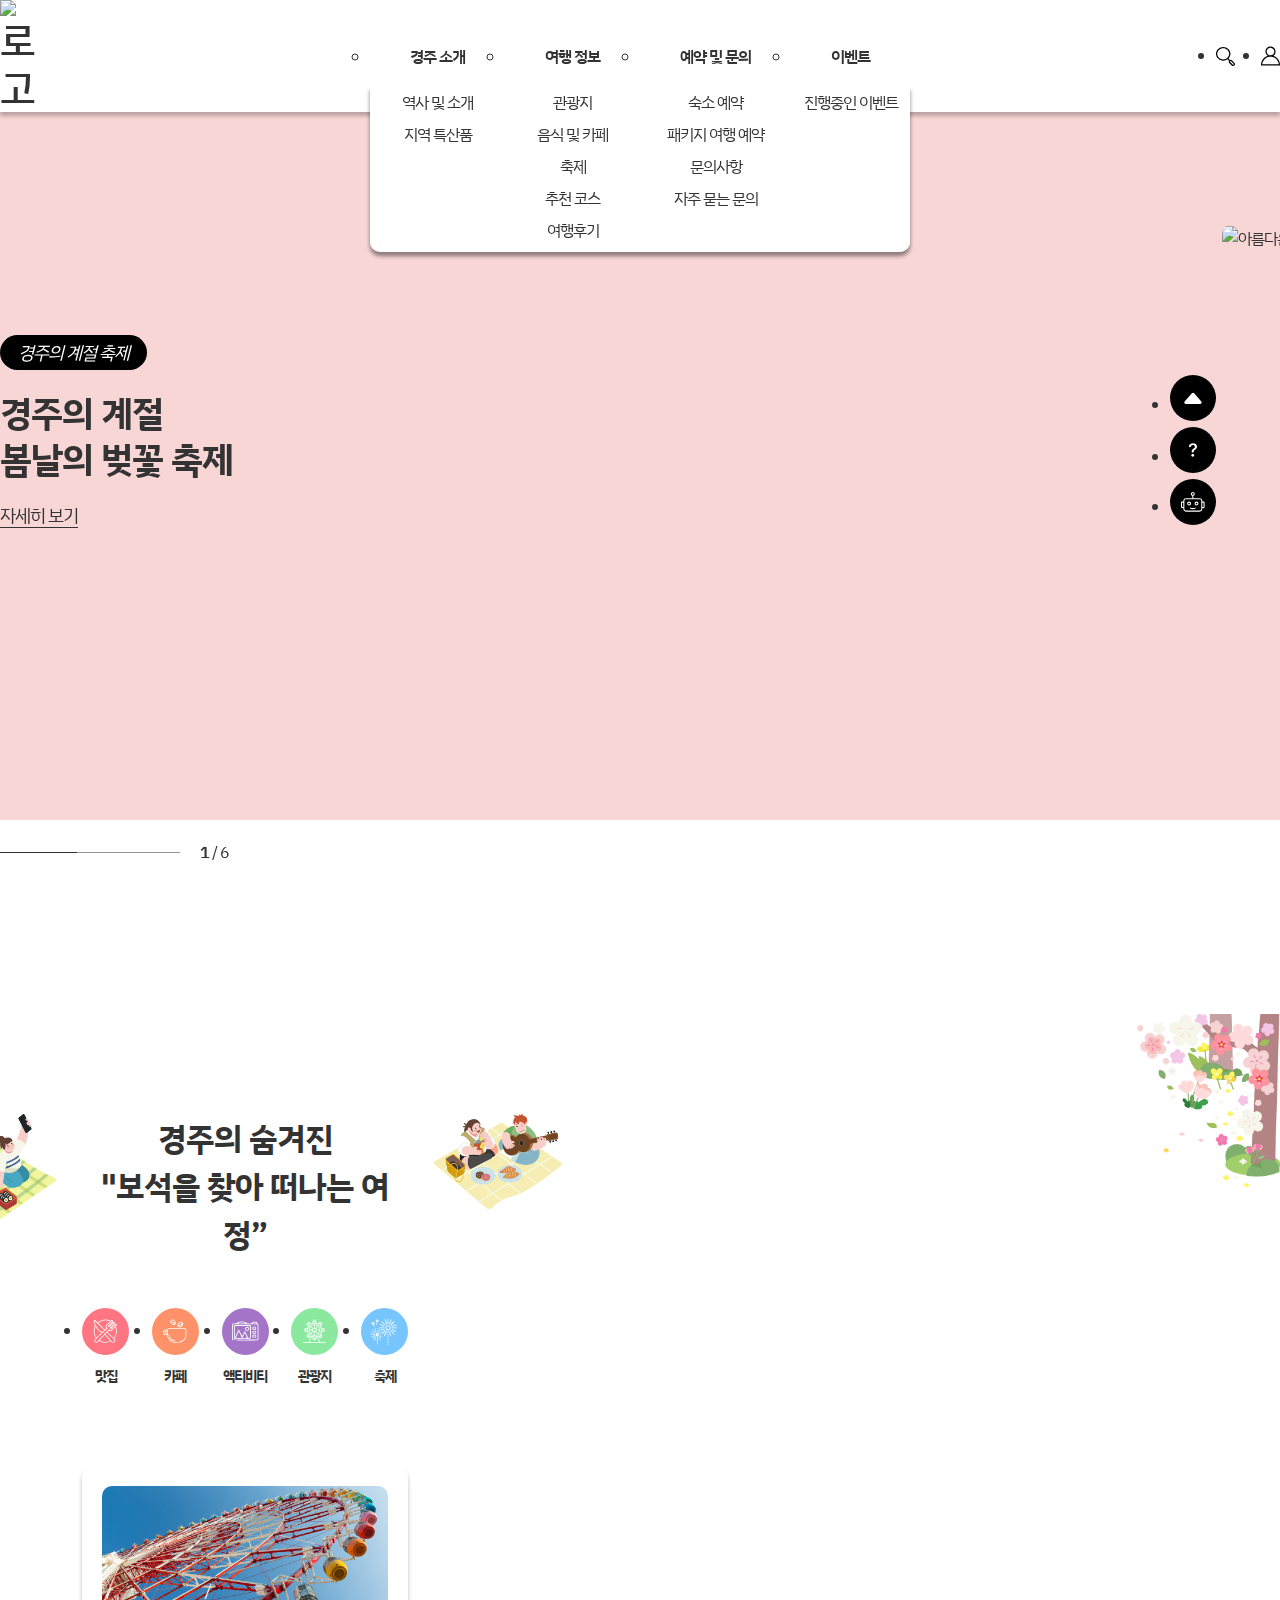
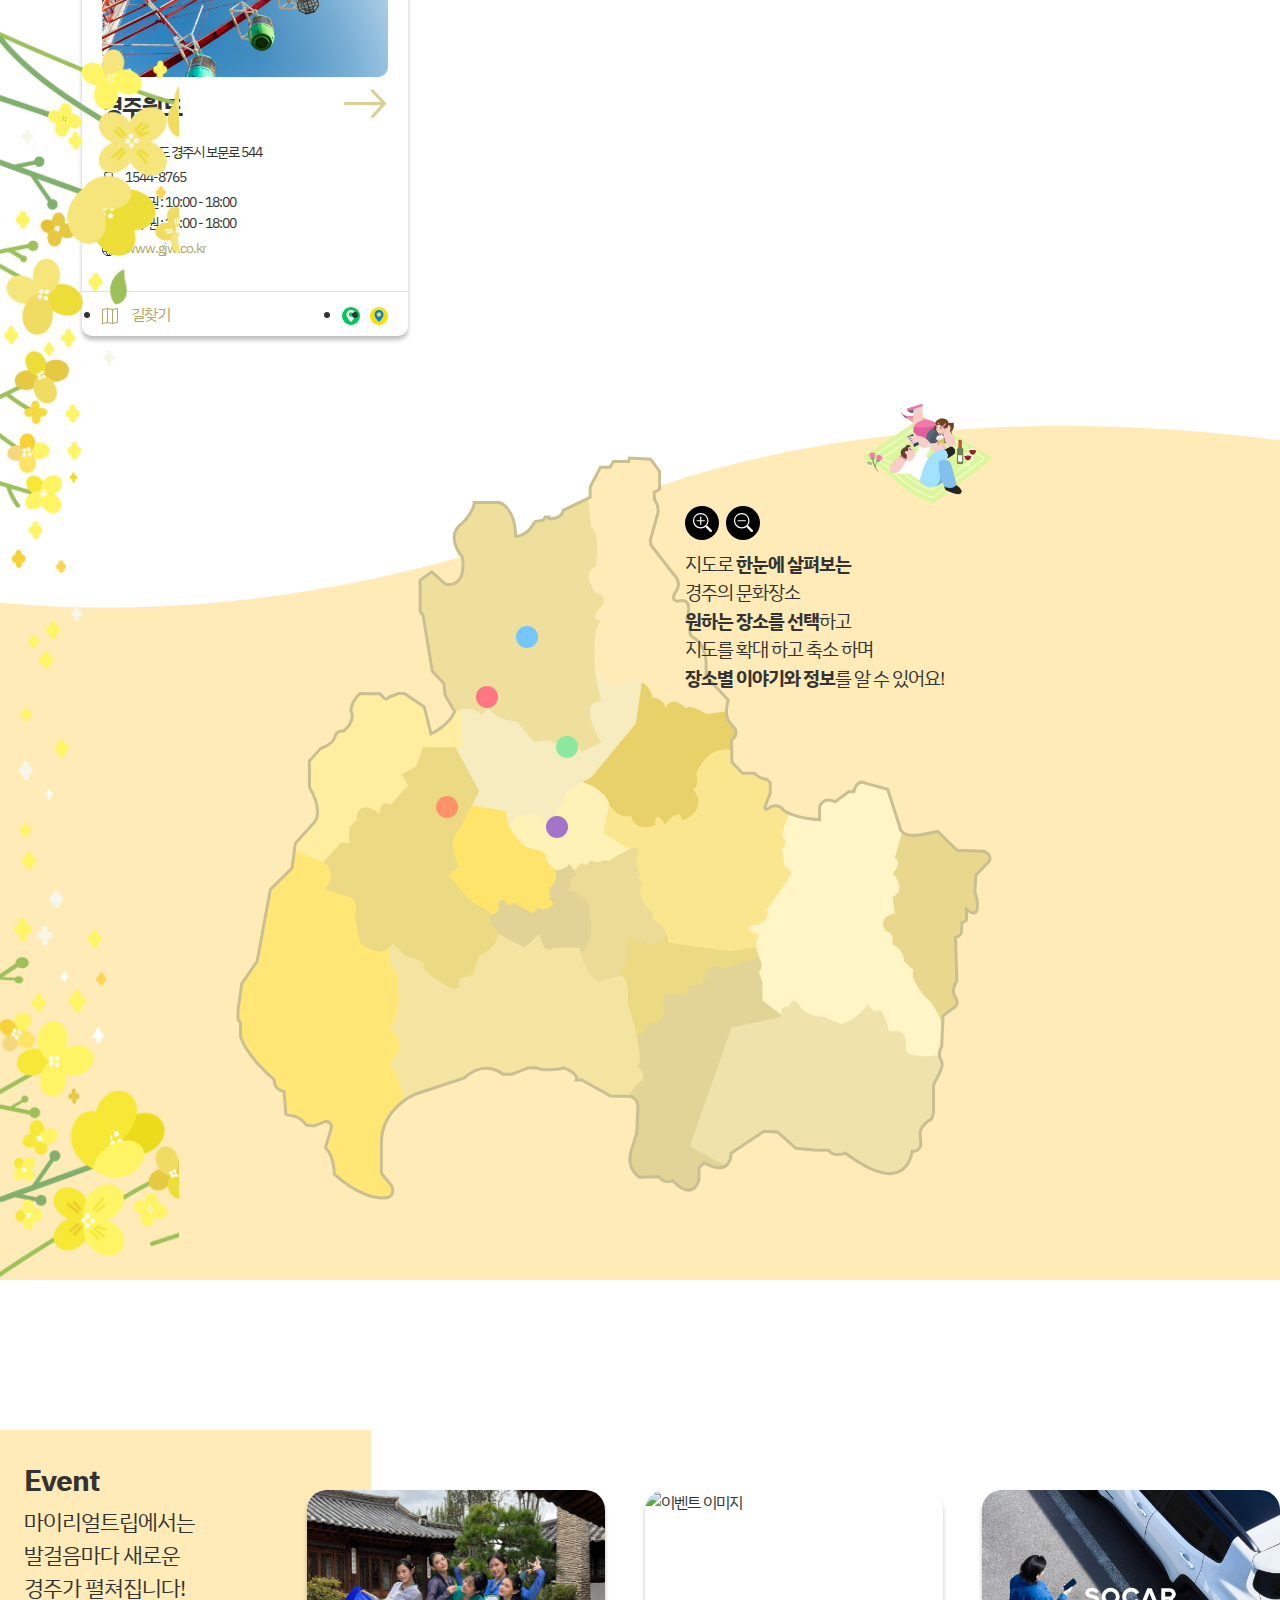
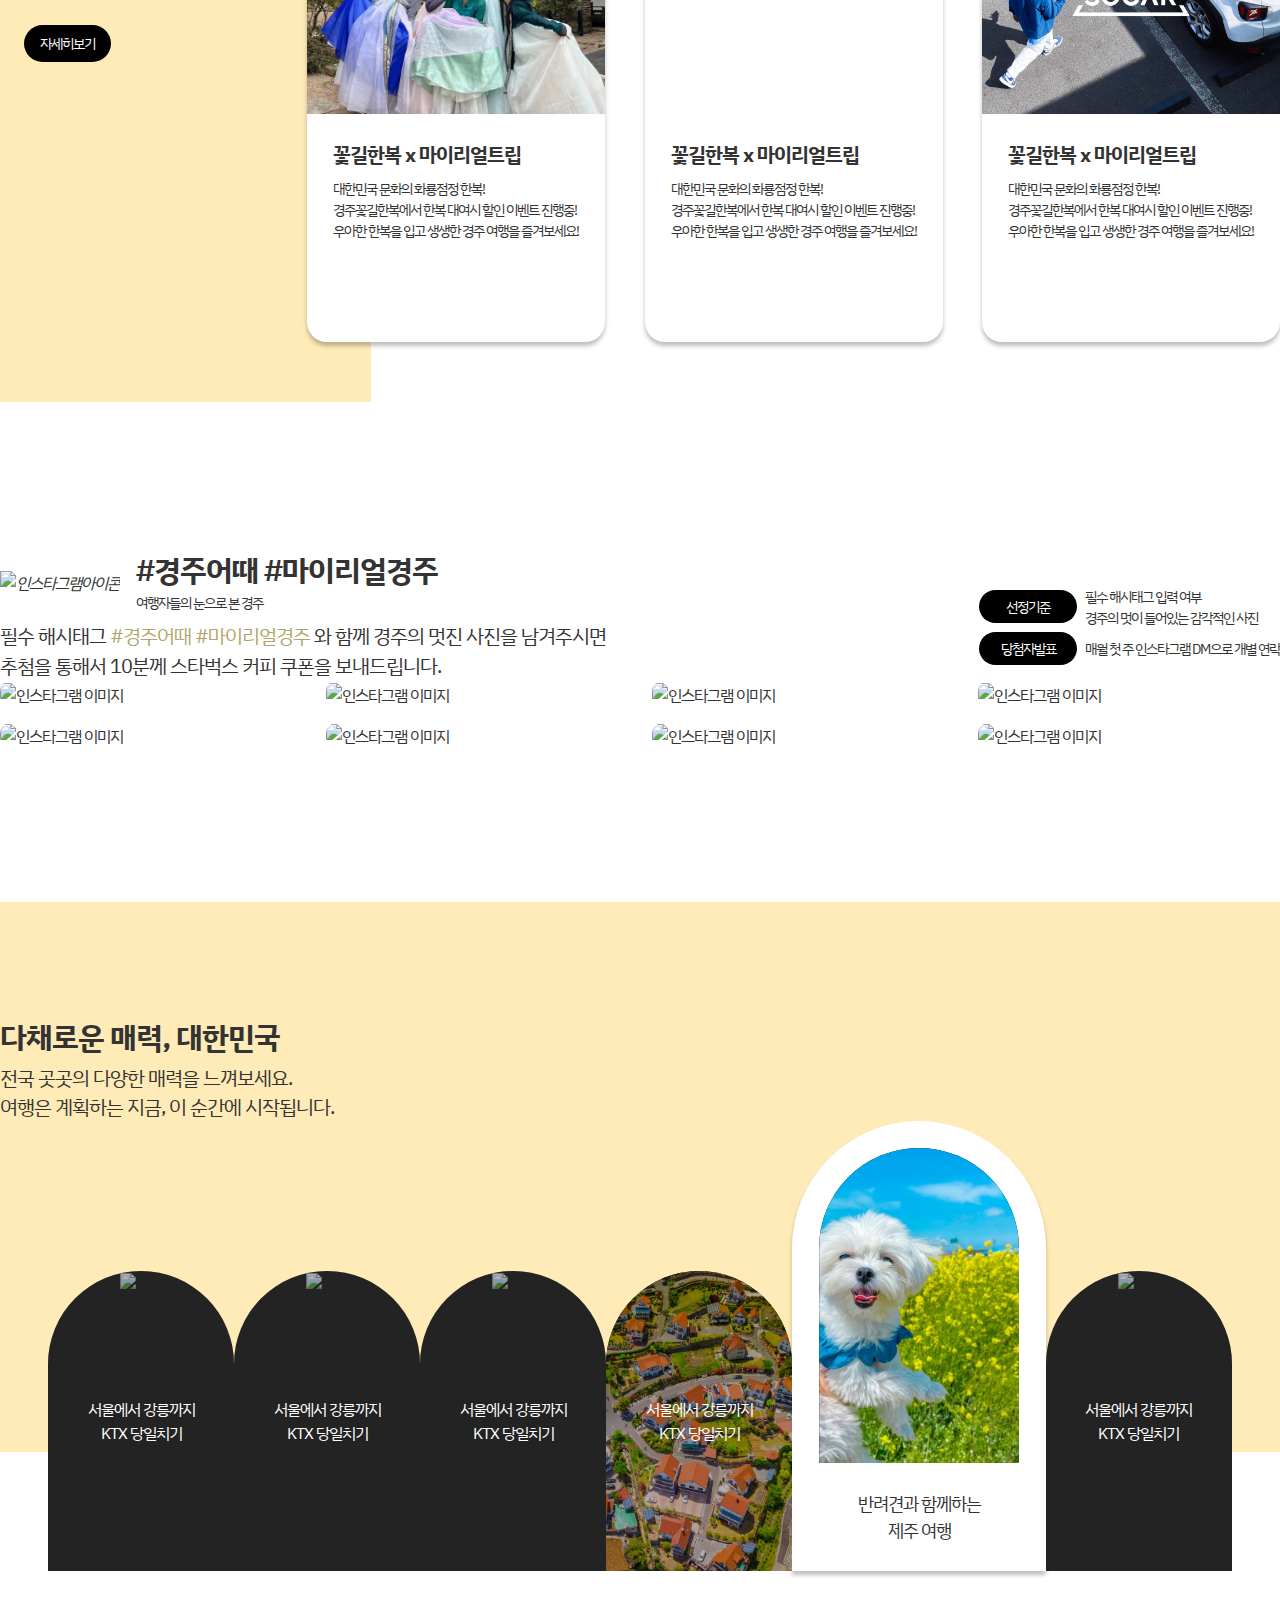
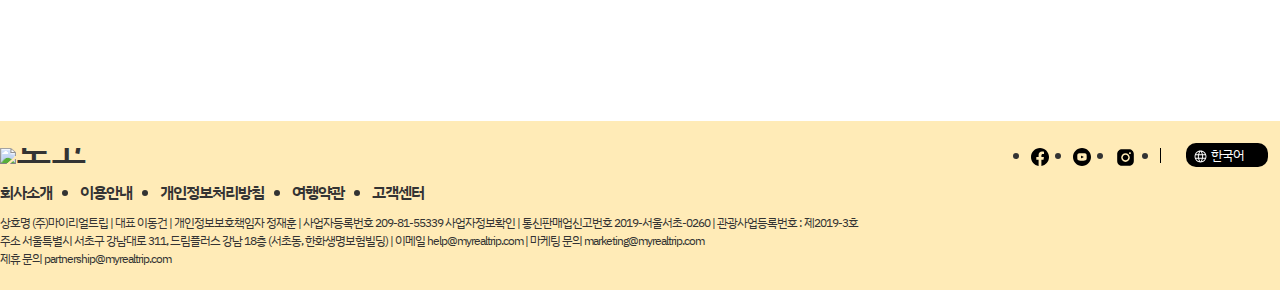
==== commit 5e5610d0: "국내여행지 추천 active 코딩 동일하게 변경으로 인한 html, css 수정" ====
--- a/index.html
+++ b/index.html
@@ -766,34 +766,44 @@
         <div class="recommendSlideS">        
           <div class="recommendSlideWrapS">
             <div class="recommendSlideItemS">
-              <img src="./img/recommend1.jpg" alt="강릉" />
+              <div class="recommendSlideItemInnerS">
+                <img src="./img/recommend1.jpg" alt="강릉" />
+              </div>
               <p>서울에서 강릉까지<br>
                 KTX 당일치기</p>
             </div>
             <div class="recommendSlideItemS">
-              <img src="./img/recommend2.jpg" alt="강릉" />
+              <div class="recommendSlideItemInnerS">
+                <img src="./img/recommend2.jpg" alt="강릉" />
+              </div>
               <p>서울에서 강릉까지<br>
                 KTX 당일치기</p>
             </div>
             <div class="recommendSlideItemS">
-              <img src="./img/recommend3.jpg" alt="강릉" />
+              <div class="recommendSlideItemInnerS">
+                <img src="./img/recommend3.jpg" alt="강릉" />
+              </div>
               <p>서울에서 강릉까지<br>
                 KTX 당일치기</p>
             </div>
             <div class="recommendSlideItemS">
-              <img src="./img/recommend4.jpg" alt="강릉" />
+              <div class="recommendSlideItemInnerS">
+                <img src="./img/recommend4.jpg" alt="강릉" />
+              </div>
               <p>서울에서 강릉까지<br>
                 KTX 당일치기</p>
             </div>
             <div class="recommendSlideItemS active">
-              <div class="recommendSlideItemInnerS">                
+              <div class="recommendSlideItemInnerS">
                 <img src="./img/recommend5.jpg" alt="강릉" />
               </div>
               <p>반려견과 함께하는<br>
                 제주 여행</p>
             </div>
             <div class="recommendSlideItemS">
-              <img src="./img/recommend6.jpg" alt="강릉" />
+              <div class="recommendSlideItemInnerS">
+                <img src="./img/recommend6.jpg" alt="강릉" />
+              </div>
               <p>서울에서 강릉까지<br>
                 KTX 당일치기</p>
             </div>
--- a/css/psh.min.css
+++ b/css/psh.min.css
@@ -1 +1 @@
-@keyframes arrowAnimationBefore{from{margin-right:30px;opacity:0}to{margin-right:0;opacity:1}}@keyframes arrowAnimationAfter{from{margin-right:0;opacity:1}to{margin-right:-30px;opacity:0}}#hd{background-color:rgba(255,255,255,0);box-shadow:0 4px 4px rgba(0,0,0,0);transition:background-color .5s,box-shadow .5s}#hd .hdLogoS,#hd .hdIconMenuS{width:0}#hd .hdIconMenuS i{white-space:nowrap}#hd:hover{background-color:#fff;box-shadow:0 4px 4px rgba(0,0,0,.25)}#hd:hover .hdGnbS::before{background-color:#fff;box-shadow:0 4px 4px rgba(0,0,0,.25);height:166px}#hd:hover .hdGnbS .hdGnbSubS{height:166px}#hd .hdLogoS img{width:120px}#hd .hdGnbS{position:relative}#hd .hdGnbS::before{content:"";position:absolute;top:100%;display:block;width:100%;height:0;background-color:rgba(255,255,255,0);box-shadow:0 4px 4px rgba(0,0,0,0);transition:height .5s,background-color .5s,box-shadow .5s;border-radius:0 0 10px 10px}#hd .hdGnbS>li{padding:18px 40px;text-align:center}#hd .hdGnbS>li>a{font-weight:600}#hd .hdGnbS>li:first-child .gnbSubMenu{border-radius:0 0 0 10px}#hd .hdGnbS>li:last-child .gnbSubMenu{border-radius:0 0 10px 0}#hd .hdGnbS>li .hdGnbSubS{top:100%;min-width:80px;white-space:nowrap;left:0;right:0;height:0;overflow:hidden;transition:height .5s}#hd .hdGnbS>li .hdGnbSubS li{line-height:2}#hd .hdGnbS>li .hdGnbSubS li a:hover{font-weight:600;text-decoration:underline}#hd .hdIconMenuS>li{position:relative;margin-left:26px}#hd .hdIconMenuS>li svg{width:19px}#hd .hdIconMenuS>li .hdSearchS{display:none;font-size:14px;position:absolute;top:-8px;right:-15px;width:-moz-fit-content;width:fit-content;background-color:#fff;border:.5px solid #999;border-radius:10px;padding:7px 14px}#hd .hdIconMenuS>li .hdSearchS .hdSearchInputS{border-bottom:1px solid #000;padding-bottom:4px}#hd .hdIconMenuS>li .hdSearchS .hdSearchInputS input{width:250px;border:0;background-color:rgba(0,0,0,0);margin-right:4px}#hd .hdIconMenuS>li .hdSearchS .hdSearchPopularS p{color:#7a7a7a;margin:10px 0 8px;font-size:14px;font-weight:500}#hd .hdIconMenuS>li .hdSearchS .hdSearchPopularS ul{width:50%}#hd .hdIconMenuS>li .hdSearchS .hdSearchPopularS ul:first-child li:first-child em,#hd .hdIconMenuS>li .hdSearchS .hdSearchPopularS ul:first-child li:nth-child(2) em,#hd .hdIconMenuS>li .hdSearchS .hdSearchPopularS ul:first-child li:nth-child(3) em{color:#ff4b4b}#hd .hdIconMenuS>li .hdSearchS .hdSearchPopularS ul li em{display:inline-block;margin-right:4px}#mainslider{background-color:#f9d6d6;position:relative;overflow:hidden;padding-top:224px}#mainslider::after{content:"";position:absolute;left:0;bottom:0;width:100%;height:44px;background:#fff}#mainslider .mainThumbsWrapS{width:370px;position:absolute;top:50%;transform:translateY(-50%)}#mainslider .mainThumbsWrapS .mainTitleS{font-size:18px}#mainslider .mainThumbsWrapS .mainTitleS em{background-color:#000;color:#fff;border-radius:20px;display:inline-block;padding:4px 18px}#mainslider .mainThumbsWrapS .mainTitleS strong{display:block;font-size:36px;line-height:46px;font-weight:700;margin:20px 0}#mainslider .mainThumbsWrapS .mainTitleS a{border-bottom:1px solid #333}#mainslider .mainImgWrapS{width:calc(50vw + 254px);float:right}#mainslider .mainImgWrapS .imgWrap{max-width:1100px;width:100%;height:640px;overflow:hidden;border-radius:10px}#mainslider .mainImgWrapS .imgWrap a{display:block}#mainslider .mainImgWrapS .imgWrap a img{-o-object-fit:cover;object-fit:cover}#mainslider .mainControlWrapS{position:absolute;bottom:0;left:50%;transform:translateX(-50%);z-index:1}#mainslider .mainControlWrapS .mainControlS{max-width:640px}#mainslider .mainControlWrapS .mainControlS .swiper-progress-bar{width:180px;height:1px}#mainslider .mainControlWrapS .mainControlS .swiper-progress-bar .mainControlProgressBarS{display:block;height:1px;background-color:#989797}#mainslider .mainControlWrapS .mainControlS .swiper-progress-bar .mainControlProgressBarS .fill{display:block;width:43%;height:1px;background-color:#333}#mainslider .mainControlWrapS .mainControlS .swiper-pagination{position:static;width:auto;margin-left:20px}#mainslider .mainControlWrapS .mainControlS .swiper-pagination .swiper-pagination-current{font-weight:600}#mainslider .mainControlWrapS .mainControlS .mainControlBtnS{position:relative;width:60px;margin-left:30px}#mainslider .mainControlWrapS .mainControlS .mainControlBtnS .swiper-button-prev{top:-6px;left:0;text-indent:-9999px;width:10px;height:10px;background-image:url(../img/mainLeft.svg);margin-top:0}#mainslider .mainControlWrapS .mainControlS .mainControlBtnS .swiper-button-prev::after{content:""}#mainslider .mainControlWrapS .mainControlS .mainControlBtnS .swiper-button-next{top:-6px;right:0;text-indent:-9999px;width:10px;height:10px;background-image:url(../img/mainRight.svg);margin-top:0}#mainslider .mainControlWrapS .mainControlS .mainControlBtnS .swiper-button-next::after{content:""}#mainslider .mainControlWrapS .mainControlS .mainControlBtnS .mainControlBtnAutoS{position:absolute;top:50%;left:50%;transform:translate3d(-50%, -50%, 0);height:12px}#mainslider .mainControlWrapS .mainControlS .mainControlBtnS .mainControlBtnAutoS.on .mainControlBtnStopS{background-image:url(../img/mainStop.svg)}#mainslider .mainControlWrapS .mainControlS .mainControlBtnS .mainControlBtnAutoS .mainControlBtnStopS{display:inline-block;padding:0;border:0;background-color:rgba(0,0,0,0);outline:none;text-indent:-9999px;width:12px;height:12px;background-image:url(../img/mainPlay.svg);background-position:center;background-size:contain;background-repeat:no-repeat}#mainslider .mainControlWrapS .mainControlS .mainControlBtnS .mainControlBtnAutoS .mainControlBtnStopS:focus{outline:none}#map{position:relative;background:url(../img/mapBg6.png) repeat-x center bottom;padding:100px 0 80px}#map::before,#map::after{content:"";display:block;position:absolute;background-repeat:no-repeat}#map::before{background-image:url(../img/mapBg4.png);right:0;top:0;width:12vw;height:14vw;background-size:contain}#map::after{background-image:url(../img/mapBg5.png);left:0;bottom:0;width:14vw;height:67%;background-position:left bottom;background-size:cover}#map .link{color:#b2a569}#map button{background-color:rgba(0,0,0,0);border:0;padding:0}#map .mapLeft{max-width:350px;margin-left:70px}#map .mapLeft .mapTitle{position:relative;text-align:center;font-size:32px;line-height:48px;font-weight:700;margin-bottom:50px}#map .mapLeft .mapTitle::before,#map .mapLeft .mapTitle::after{content:"";display:block;position:absolute;background-repeat:no-repeat;background-size:contain;width:10vw;height:10vw;top:0}#map .mapLeft .mapTitle::before{background-image:url(../img/mapBg3.png);left:-12vw}#map .mapLeft .mapTitle::after{background-image:url(../img/mapBg2.png);right:-12vw}#map .mapLeft .mapCategory{text-align:center;margin-bottom:80px}#map .mapLeft .mapCategory span{display:block;font-size:14px;font-weight:700;margin-top:10px}#map .mapLeft .mapInfo{max-width:340px;border-radius:10px;background-color:#fff;box-shadow:0 4px 4px rgba(0,0,0,.25)}#map .mapLeft .mapInfo .mapInfoWrap{padding:20px}#map .mapLeft .mapInfo .mapInfoWrap img{border-radius:10px}#map .mapLeft .mapInfo .mapInfoWrap p{position:relative;font-size:24px;font-weight:800;margin:12px 0 16px}#map .mapLeft .mapInfo .mapInfoWrap p::after{content:"";background:url(../img/EventArrow.svg) no-repeat;width:44px;height:100%;display:block;position:absolute;right:0;top:50%;transform:translateY(-50%)}#map .mapLeft .mapInfo .mapInfoWrap .mapInfoText{font-size:14px;min-height:130px}#map .mapLeft .mapInfo .mapInfoWrap .mapInfoText li{display:flex;margin:4px 0}#map .mapLeft .mapInfo .mapInfoWrap .mapInfoText li i{margin-right:10px}#map .mapLeft .mapInfo .mapInfoLocation{padding:10px 20px;border-top:1px solid #e1e1e1}#map .mapLeft .mapInfo .mapInfoLocation li{margin-left:10px}#map .mapLeft .mapInfo .mapInfoLocation li:first-child i{margin-right:10px}#map .mapRight{position:relative;margin:120px 0 0 224px}#map .mapRight::before{content:"";display:block;background:url(../img/mapBg1.png) no-repeat;background-size:contain;width:10vw;height:10vw;position:absolute;top:-4vw;right:-10vw}#map .mapRight .mapText{position:absolute;top:50px;right:-80px;z-index:1}#map .mapRight .mapText button{margin:0 0 10px 4px}#map .mapRight .mapText button:first-child{margin-left:0}#map .mapRight .mapText button i{display:flex;justify-content:center;align-items:center;background-color:#000;width:34px;height:34px;border-radius:50%}#map .mapRight .mapText p{font-size:19px}#map .mapRight .mapView{position:relative}#map .mapRight .mapView .mapCategoryPoint{position:absolute;width:100%;height:100%}#map .mapRight .mapView .mapCategoryPoint p{position:absolute}#map .mapRight .mapView .mapCategoryPoint p::before{content:"";display:block;width:22px;height:22px;border-radius:50%}#map .mapRight .mapView .mapCategoryPoint p.food{top:230px;left:240px}#map .mapRight .mapView .mapCategoryPoint p.food::before{background-color:#ff7682}#map .mapRight .mapView .mapCategoryPoint p.cafe{top:340px;left:200px}#map .mapRight .mapView .mapCategoryPoint p.cafe::before{background-color:#ff9268}#map .mapRight .mapView .mapCategoryPoint p.activity{top:360px;left:310px}#map .mapRight .mapView .mapCategoryPoint p.activity::before{background-color:#a374c8}#map .mapRight .mapView .mapCategoryPoint p.landmark{top:280px;left:320px}#map .mapRight .mapView .mapCategoryPoint p.landmark::before{background-color:#8ae89f}#map .mapRight .mapView .mapCategoryPoint p.festival{top:170px;left:280px}#map .mapRight .mapView .mapCategoryPoint p.festival::before{background-color:#77c5ff}#event .titlAreaS{width:426px;padding:60px 0 60px 48px}#event .titlAreaS:before{content:"";display:block;position:absolute;top:0;left:0;right:-4rem;bottom:0;background-color:#ffebb7}@media(max-width: 1400px){#event .titlAreaS{width:24%;padding:2rem 0 2rem 1.5rem}}@media(max-width: 1200px){#event .titlAreaS{width:100%;padding:2rem}#event .titlAreaS::before{right:0}}#event .titlAreaS h3{font-size:30px;font-weight:900}#event .titlAreaS span{font-size:22px}#event .titlAreaS a{background-color:#000;color:#fff;border-radius:20px;font-size:14px;display:inline-block;padding:8px 16px;border-radius:20px;margin-top:20px}#event .eventListS{padding:60px 0}@media(max-width: 768px){#event .eventListS{padding:20px 0}}#event .eventListS li{box-shadow:0 4px 4px rgba(0,0,0,.25);border-radius:20px}#event .eventListS li:first-child{margin-left:0}#event .eventListS li .imgAreaS{position:relative;width:100%;height:224px;border-radius:20px 20px 0 0}#event .eventListS li .imgAreaS img{position:absolute;top:0;left:0;right:0;bottom:0;width:100%;height:100%;-o-object-fit:cover;object-fit:cover}@media(max-width: 1200px){#event .eventListS li .imgAreaS{border-radius:20px}}@media(max-width: 768px){#event .eventListS li .imgAreaS{height:auto}}#event .eventListS li .textAreaS{position:relative;height:228px;padding:26px}#event .eventListS li .textAreaS:hover i::before{animation:arrowAnimationBefore .3s forwards .3s}#event .eventListS li .textAreaS:hover i::after{animation:arrowAnimationAfter .3s forwards}#event .eventListS li .textAreaS strong{font-size:20px}#event .eventListS li .textAreaS .des4S{font-size:14px;min-height:4rem}#event .eventListS li .textAreaS i{position:absolute;right:26px;bottom:24px;width:40px;height:28px;overflow:hidden}#event .eventListS li .textAreaS i::before{content:"";width:100%;height:100%;position:absolute;right:0;top:50%;margin-right:40px;transform:translateY(-50%);background:url(../img/EventArrow.svg) no-repeat;background-size:cover;transition:opacity .2s,margin .2s}#event .eventListS li .textAreaS i::after{content:"";width:100%;height:100%;position:absolute;right:0;top:50%;transform:translateY(-50%);background:url(../img/EventArrowGray.svg) no-repeat;background-size:cover;transition:opacity .2s,margin .2s}#sns .snsTitleWrapS .snsTitleLeftS h2{font-size:30px;font-weight:700}#sns .snsTitleWrapS .snsTitleLeftS p{font-size:14px}#sns .snsTitleWrapS .snsTitleLeftS>p{font-size:20px}#sns .snsTitleWrapS .snsTitleLeftS>p span{color:#b2a569}#sns .snsTitleWrapS .snsTitleRightS{font-size:14px}#sns .snsTitleWrapS .snsTitleRightS strong{background-color:#000;color:#fff;border-radius:20px;font-size:14px;width:98px;padding:6px 0;text-align:center;font-weight:400}#sns .snsImgS{position:relative;width:100%;max-height:240px;height:100%;transition:.5s;border-radius:10px;overflow:hidden}#sns .snsImgS:hover{transform:scale(1.3);z-index:100}#sns .snsImgS::after{content:"";background:url(../img/instagram2.svg) no-repeat;width:13px;height:13px;display:block;position:absolute;top:10px;right:10px}#sns .snsImgS img{width:100%;height:100%;-o-object-fit:cover;object-fit:cover}#recommend{position:relative}#recommend::before{content:"";position:absolute;top:0;left:0;right:0;display:block;background-color:#ffebb7;height:550px;z-index:-1}#recommend .title{padding-top:117px}#recommend .title h2{font-size:30px;font-weight:700}#recommend .title p{font-size:20px;line-height:29px}#recommend .recommendSlideS{margin:0 48px}#recommend .recommendSlideS .recommendSlideWrapS{display:flex;justify-content:space-between;align-items:end}#recommend .recommendSlideS .recommendSlideWrapS .recommendSlideItemS{position:relative;background-color:#333;width:245px;height:300px;border-radius:220px 220px 0 0;overflow:hidden}#recommend .recommendSlideS .recommendSlideWrapS .recommendSlideItemS::after{content:"";position:absolute;top:0;left:0;width:100%;height:100%;background-color:rgba(0,0,0,.3)}#recommend .recommendSlideS .recommendSlideWrapS .recommendSlideItemS.active{position:inherit;display:flex;flex-direction:column;align-items:center;background-color:#fff;width:334px;height:450px;box-shadow:0 4px 4px rgba(0,0,0,.25)}#recommend .recommendSlideS .recommendSlideWrapS .recommendSlideItemS.active::after{content:"";display:none}#recommend .recommendSlideS .recommendSlideWrapS .recommendSlideItemS.active p{position:inherit;transform:inherit;color:#333;font-size:18px;line-height:27px}#recommend .recommendSlideS .recommendSlideWrapS .recommendSlideItemS img{width:100%;height:100%;margin-left:50%;transform:translateX(-50%);-o-object-fit:cover;object-fit:cover}#recommend .recommendSlideS .recommendSlideWrapS .recommendSlideItemS p{width:100%;position:absolute;top:50%;color:#fff;font-size:16px;text-align:center;z-index:1;transform:translateY(-50%)}#recommend .recommendSlideS .recommendSlideWrapS .recommendSlideItemS .recommendSlideItemInnerS{overflow:hidden;background:#000;width:calc(100% - 54px);height:70%;border-radius:197px 197px 0 0}#quick{position:fixed;top:50%;right:64px;transform:translateY(-50%);z-index:999}#quick li{position:relative;margin:6px 0}#quick li:hover span{display:block}#quick li i{display:flex;justify-content:center;align-items:center;position:relative;width:46px;height:46px}#quick li i::before{content:"";display:block;position:absolute;top:0;right:0;bottom:0;left:0;background-color:#000;border-radius:50%}#quick li i svg{position:relative;width:24px;height:auto}#quick li i svg path{color:#fff}#quick li span{font-size:13px;color:#fff;background-color:#000;border-radius:50px;font-weight:700;display:none;position:absolute;top:50%;right:100%;transform:translateY(-50%);text-wrap:nowrap;padding:4px 12px;margin-right:10px}#quick li span::after{content:"";display:block;width:0;height:0;border-top:10px solid rgba(0,0,0,0);border-bottom:10px solid rgba(0,0,0,0);border-left:12px solid #000;position:absolute;top:50%;right:-7px;transform:translateY(-50%)}#popupform{display:none;position:fixed;top:0;left:0;right:0;bottom:0;background-color:rgba(0,0,0,.7);z-index:999}#popupform .popupWrapS{position:absolute;top:50%;left:50%;background-color:#fff;max-width:540px;width:100%;border-radius:20px;padding:20px 20px 30px;transform:translate3d(-50%, -50%, 0)}#popupform .popupWrapS .popupHeaderS{border-bottom:1px solid #989797;padding:0 10px 10px 10px}#popupform .popupWrapS .popupHeaderS h3{font-size:20px;font-weight:700}#popupform .popupWrapS .popupHeaderS .close{background:rgba(0,0,0,0);padding:0;border:0}#popupform .popupWrapS .popupBodyS{padding:10px}#popupform .popupWrapS .popupBodyS ul{margin-bottom:20px}#popupform .popupWrapS .popupBodyS ul li{position:relative;padding-left:16px;font-size:12px;line-height:1.6}#popupform .popupWrapS .popupBodyS ul li.point{font-size:14px;padding-left:0;color:#f34848;margin-bottom:6px}#popupform .popupWrapS .popupBodyS ul li.point::before{display:none}#popupform .popupWrapS .popupBodyS ul li::before{content:"";position:absolute;top:50%;left:6px;width:2px;height:2px;border-radius:50%;background-color:#000;transform:translateY(-50%)}#popupform .popupWrapS .popupBodyS div{margin-top:10px}#popupform .popupWrapS .popupBodyS div:first-child{margin-top:0}#popupform .popupWrapS .popupBodyS div label{display:block;font-weight:600;margin:0 0 2px 10px}#popupform .popupWrapS .popupBodyS div select,#popupform .popupWrapS .popupBodyS div input,#popupform .popupWrapS .popupBodyS div textarea{width:100%;border:1px solid #989797;border-radius:12px;font-size:14px;padding:6px 10px}#popupform .popupWrapS .popupBodyS div select:focus,#popupform .popupWrapS .popupBodyS div select:focus-visible,#popupform .popupWrapS .popupBodyS div input:focus,#popupform .popupWrapS .popupBodyS div input:focus-visible,#popupform .popupWrapS .popupBodyS div textarea:focus,#popupform .popupWrapS .popupBodyS div textarea:focus-visible{border:1px solid #989797;outline:none}#popupform .popupWrapS .popupFooterS{padding:10px;padding-bottom:0}#popupform .popupWrapS .popupFooterS button{width:49%;background-color:rgba(0,0,0,0);border:1px solid #989797;border-radius:10px;padding:6px;color:#000}#popupform .popupWrapS .popupFooterS button.confirm{background-color:#000;color:#fff}#ft{background-color:#ffebb7;padding:22px 0}#ft .ftTop h1 a{line-height:0}#ft .ftTop h1 a img{width:112px}#ft .ftTop ul li{position:relative;margin:0 12px}#ft .ftTop ul li.language{padding-left:26px}#ft .ftTop ul li.language:hover .languageOption{display:block}#ft .ftTop ul li.language .languageSelect{position:relative;background-color:#000;border-radius:10px;padding:0 24px 0 8px}#ft .ftTop ul li.language .languageSelect::before{content:"";position:absolute;left:-26px;display:block;width:.5px;height:15px;background-color:#000}#ft .ftTop ul li.language .languageSelect::after{content:"";position:absolute;top:0;bottom:0;margin:auto;right:8px;background:url(../img/ftCheck1.svg) no-repeat;width:8px;height:5px}#ft .ftTop ul li.language .languageSelect .icon{position:relative;top:-1px}#ft .ftTop ul li.language .languageSelect span{font-size:13px;color:#fff;margin-left:4px}#ft .ftTop ul li.language .languageOption{display:none;position:absolute;top:100%;right:0;width:80px;background-color:#fff;border:1px solid #999;border-radius:10px;box-shadow:0 4px 4px rgba(0,0,0,.25);margin-top:6px;padding:6px}#ft .ftTop ul li.language .languageOption li{font-size:14px;margin:4px 0}#ft .ftTop ul li.language .languageOption li:hover{color:#379cee}#ft .ftTop ul li.language .languageOption li.check{position:relative;color:#379cee}#ft .ftTop ul li.language .languageOption li.check::after{content:"";position:absolute;top:0;right:0;display:block;background:url(../img/ftCheck2.svg);width:13px;height:10px}#ft .ftBottom{margin-top:12px}#ft .ftBottom ul li{margin-left:28px}#ft .ftBottom ul li:first-child{margin-left:0}#ft .ftBottom ul li a{font-weight:600}#ft .ftBottom p{font-size:12px;margin-top:10px}+@keyframes arrowAnimationBefore{from{margin-right:30px;opacity:0}to{margin-right:0;opacity:1}}@keyframes arrowAnimationAfter{from{margin-right:0;opacity:1}to{margin-right:-30px;opacity:0}}#hd{background-color:rgba(255,255,255,0);box-shadow:0 4px 4px rgba(0,0,0,0);transition:background-color .5s,box-shadow .5s}#hd .hdLogoS,#hd .hdIconMenuS{width:0}#hd .hdIconMenuS i{white-space:nowrap}#hd:hover{background-color:#fff;box-shadow:0 4px 4px rgba(0,0,0,.25)}#hd:hover .hdGnbS::before{background-color:#fff;box-shadow:0 4px 4px rgba(0,0,0,.25);height:166px}#hd:hover .hdGnbS .hdGnbSubS{height:166px}#hd .hdLogoS img{width:120px}#hd .hdGnbS{position:relative}#hd .hdGnbS::before{content:"";position:absolute;top:100%;display:block;width:100%;height:0;background-color:rgba(255,255,255,0);box-shadow:0 4px 4px rgba(0,0,0,0);transition:height .5s,background-color .5s,box-shadow .5s;border-radius:0 0 10px 10px}#hd .hdGnbS>li{padding:18px 40px;text-align:center}#hd .hdGnbS>li>a{font-weight:600}#hd .hdGnbS>li:first-child .gnbSubMenu{border-radius:0 0 0 10px}#hd .hdGnbS>li:last-child .gnbSubMenu{border-radius:0 0 10px 0}#hd .hdGnbS>li .hdGnbSubS{top:100%;min-width:80px;white-space:nowrap;left:0;right:0;height:0;overflow:hidden;transition:height .5s}#hd .hdGnbS>li .hdGnbSubS li{line-height:2}#hd .hdGnbS>li .hdGnbSubS li a:hover{font-weight:600;text-decoration:underline}#hd .hdIconMenuS>li{position:relative;margin-left:26px}#hd .hdIconMenuS>li svg{width:19px}#hd .hdIconMenuS>li .hdSearchS{display:none;font-size:14px;position:absolute;top:-8px;right:-15px;width:-moz-fit-content;width:fit-content;background-color:#fff;border:.5px solid #999;border-radius:10px;padding:7px 14px}#hd .hdIconMenuS>li .hdSearchS .hdSearchInputS{border-bottom:1px solid #000;padding-bottom:4px}#hd .hdIconMenuS>li .hdSearchS .hdSearchInputS input{width:250px;border:0;background-color:rgba(0,0,0,0);margin-right:4px}#hd .hdIconMenuS>li .hdSearchS .hdSearchPopularS p{color:#7a7a7a;margin:10px 0 8px;font-size:14px;font-weight:500}#hd .hdIconMenuS>li .hdSearchS .hdSearchPopularS ul{width:50%}#hd .hdIconMenuS>li .hdSearchS .hdSearchPopularS ul:first-child li:first-child em,#hd .hdIconMenuS>li .hdSearchS .hdSearchPopularS ul:first-child li:nth-child(2) em,#hd .hdIconMenuS>li .hdSearchS .hdSearchPopularS ul:first-child li:nth-child(3) em{color:#ff4b4b}#hd .hdIconMenuS>li .hdSearchS .hdSearchPopularS ul li em{display:inline-block;margin-right:4px}#mainslider{background-color:#f9d6d6;position:relative;overflow:hidden;padding-top:224px}#mainslider::after{content:"";position:absolute;left:0;bottom:0;width:100%;height:44px;background:#fff}#mainslider .mainThumbsWrapS{width:370px;position:absolute;top:50%;transform:translateY(-50%)}#mainslider .mainThumbsWrapS .mainTitleS{font-size:18px}#mainslider .mainThumbsWrapS .mainTitleS em{background-color:#000;color:#fff;border-radius:20px;display:inline-block;padding:4px 18px}#mainslider .mainThumbsWrapS .mainTitleS strong{display:block;font-size:36px;line-height:46px;font-weight:700;margin:20px 0}#mainslider .mainThumbsWrapS .mainTitleS a{border-bottom:1px solid #333}#mainslider .mainImgWrapS{width:calc(50vw + 254px);float:right}#mainslider .mainImgWrapS .imgWrap{max-width:1100px;width:100%;height:640px;overflow:hidden;border-radius:10px}#mainslider .mainImgWrapS .imgWrap a{display:block}#mainslider .mainImgWrapS .imgWrap a img{-o-object-fit:cover;object-fit:cover}#mainslider .mainControlWrapS{position:absolute;bottom:0;left:50%;transform:translateX(-50%);z-index:1}#mainslider .mainControlWrapS .mainControlS{max-width:640px}#mainslider .mainControlWrapS .mainControlS .swiper-progress-bar{width:180px;height:1px}#mainslider .mainControlWrapS .mainControlS .swiper-progress-bar .mainControlProgressBarS{display:block;height:1px;background-color:#989797}#mainslider .mainControlWrapS .mainControlS .swiper-progress-bar .mainControlProgressBarS .fill{display:block;width:43%;height:1px;background-color:#333}#mainslider .mainControlWrapS .mainControlS .swiper-pagination{position:static;width:auto;margin-left:20px}#mainslider .mainControlWrapS .mainControlS .swiper-pagination .swiper-pagination-current{font-weight:600}#mainslider .mainControlWrapS .mainControlS .mainControlBtnS{position:relative;width:60px;margin-left:30px}#mainslider .mainControlWrapS .mainControlS .mainControlBtnS .swiper-button-prev{top:-6px;left:0;text-indent:-9999px;width:10px;height:10px;background-image:url(../img/mainLeft.svg);margin-top:0}#mainslider .mainControlWrapS .mainControlS .mainControlBtnS .swiper-button-prev::after{content:""}#mainslider .mainControlWrapS .mainControlS .mainControlBtnS .swiper-button-next{top:-6px;right:0;text-indent:-9999px;width:10px;height:10px;background-image:url(../img/mainRight.svg);margin-top:0}#mainslider .mainControlWrapS .mainControlS .mainControlBtnS .swiper-button-next::after{content:""}#mainslider .mainControlWrapS .mainControlS .mainControlBtnS .mainControlBtnAutoS{position:absolute;top:50%;left:50%;transform:translate3d(-50%, -50%, 0);height:12px}#mainslider .mainControlWrapS .mainControlS .mainControlBtnS .mainControlBtnAutoS.on .mainControlBtnStopS{background-image:url(../img/mainStop.svg)}#mainslider .mainControlWrapS .mainControlS .mainControlBtnS .mainControlBtnAutoS .mainControlBtnStopS{display:inline-block;padding:0;border:0;background-color:rgba(0,0,0,0);outline:none;text-indent:-9999px;width:12px;height:12px;background-image:url(../img/mainPlay.svg);background-position:center;background-size:contain;background-repeat:no-repeat}#mainslider .mainControlWrapS .mainControlS .mainControlBtnS .mainControlBtnAutoS .mainControlBtnStopS:focus{outline:none}#map{position:relative;background:url(../img/mapBg6.png) repeat-x center bottom;padding:100px 0 80px}#map::before,#map::after{content:"";display:block;position:absolute;background-repeat:no-repeat}#map::before{background-image:url(../img/mapBg4.png);right:0;top:0;width:12vw;height:14vw;background-size:contain}#map::after{background-image:url(../img/mapBg5.png);left:0;bottom:0;width:14vw;height:67%;background-position:left bottom;background-size:cover}#map .link{color:#b2a569}#map button{background-color:rgba(0,0,0,0);border:0;padding:0}#map .mapLeft{max-width:350px;margin-left:70px}#map .mapLeft .mapTitle{position:relative;text-align:center;font-size:32px;line-height:48px;font-weight:700;margin-bottom:50px}#map .mapLeft .mapTitle::before,#map .mapLeft .mapTitle::after{content:"";display:block;position:absolute;background-repeat:no-repeat;background-size:contain;width:10vw;height:10vw;top:0}#map .mapLeft .mapTitle::before{background-image:url(../img/mapBg3.png);left:-12vw}#map .mapLeft .mapTitle::after{background-image:url(../img/mapBg2.png);right:-12vw}#map .mapLeft .mapCategory{text-align:center;margin-bottom:80px}#map .mapLeft .mapCategory span{display:block;font-size:14px;font-weight:700;margin-top:10px}#map .mapLeft .mapInfo{max-width:340px;border-radius:10px;background-color:#fff;box-shadow:0 4px 4px rgba(0,0,0,.25)}#map .mapLeft .mapInfo .mapInfoWrap{padding:20px}#map .mapLeft .mapInfo .mapInfoWrap img{border-radius:10px}#map .mapLeft .mapInfo .mapInfoWrap p{position:relative;font-size:24px;font-weight:800;margin:12px 0 16px}#map .mapLeft .mapInfo .mapInfoWrap p::after{content:"";background:url(../img/EventArrow.svg) no-repeat;width:44px;height:100%;display:block;position:absolute;right:0;top:50%;transform:translateY(-50%)}#map .mapLeft .mapInfo .mapInfoWrap .mapInfoText{font-size:14px;min-height:130px}#map .mapLeft .mapInfo .mapInfoWrap .mapInfoText li{display:flex;margin:4px 0}#map .mapLeft .mapInfo .mapInfoWrap .mapInfoText li i{margin-right:10px}#map .mapLeft .mapInfo .mapInfoLocation{padding:10px 20px;border-top:1px solid #e1e1e1}#map .mapLeft .mapInfo .mapInfoLocation li{margin-left:10px}#map .mapLeft .mapInfo .mapInfoLocation li:first-child i{margin-right:10px}#map .mapRight{position:relative;margin:120px 0 0 224px}#map .mapRight::before{content:"";display:block;background:url(../img/mapBg1.png) no-repeat;background-size:contain;width:10vw;height:10vw;position:absolute;top:-4vw;right:-10vw}#map .mapRight .mapText{position:absolute;top:50px;right:-80px;z-index:1}#map .mapRight .mapText button{margin:0 0 10px 4px}#map .mapRight .mapText button:first-child{margin-left:0}#map .mapRight .mapText button i{display:flex;justify-content:center;align-items:center;background-color:#000;width:34px;height:34px;border-radius:50%}#map .mapRight .mapText p{font-size:19px}#map .mapRight .mapView{position:relative}#map .mapRight .mapView .mapCategoryPoint{position:absolute;width:100%;height:100%}#map .mapRight .mapView .mapCategoryPoint p{position:absolute}#map .mapRight .mapView .mapCategoryPoint p::before{content:"";display:block;width:22px;height:22px;border-radius:50%}#map .mapRight .mapView .mapCategoryPoint p.food{top:230px;left:240px}#map .mapRight .mapView .mapCategoryPoint p.food::before{background-color:#ff7682}#map .mapRight .mapView .mapCategoryPoint p.cafe{top:340px;left:200px}#map .mapRight .mapView .mapCategoryPoint p.cafe::before{background-color:#ff9268}#map .mapRight .mapView .mapCategoryPoint p.activity{top:360px;left:310px}#map .mapRight .mapView .mapCategoryPoint p.activity::before{background-color:#a374c8}#map .mapRight .mapView .mapCategoryPoint p.landmark{top:280px;left:320px}#map .mapRight .mapView .mapCategoryPoint p.landmark::before{background-color:#8ae89f}#map .mapRight .mapView .mapCategoryPoint p.festival{top:170px;left:280px}#map .mapRight .mapView .mapCategoryPoint p.festival::before{background-color:#77c5ff}#event .titlAreaS{width:426px;padding:60px 0 60px 48px}#event .titlAreaS:before{content:"";display:block;position:absolute;top:0;left:0;right:-4rem;bottom:0;background-color:#ffebb7}@media(max-width: 1400px){#event .titlAreaS{width:24%;padding:2rem 0 2rem 1.5rem}}@media(max-width: 1200px){#event .titlAreaS{width:100%;padding:2rem}#event .titlAreaS::before{right:0}}#event .titlAreaS h3{font-size:30px;font-weight:900}#event .titlAreaS span{font-size:22px}#event .titlAreaS a{background-color:#000;color:#fff;border-radius:20px;font-size:14px;display:inline-block;padding:8px 16px;border-radius:20px;margin-top:20px}#event .eventListS{padding:60px 0}@media(max-width: 768px){#event .eventListS{padding:20px 0}}#event .eventListS li{box-shadow:0 4px 4px rgba(0,0,0,.25);border-radius:20px}#event .eventListS li:first-child{margin-left:0}#event .eventListS li .imgAreaS{position:relative;width:100%;height:224px;border-radius:20px 20px 0 0}#event .eventListS li .imgAreaS img{position:absolute;top:0;left:0;right:0;bottom:0;width:100%;height:100%;-o-object-fit:cover;object-fit:cover}@media(max-width: 1200px){#event .eventListS li .imgAreaS{border-radius:20px}}@media(max-width: 768px){#event .eventListS li .imgAreaS{height:auto}}#event .eventListS li .textAreaS{position:relative;height:228px;padding:26px}#event .eventListS li .textAreaS:hover i::before{animation:arrowAnimationBefore .3s forwards .3s}#event .eventListS li .textAreaS:hover i::after{animation:arrowAnimationAfter .3s forwards}#event .eventListS li .textAreaS strong{font-size:20px}#event .eventListS li .textAreaS .des4S{font-size:14px;min-height:4rem}#event .eventListS li .textAreaS i{position:absolute;right:26px;bottom:24px;width:40px;height:28px;overflow:hidden}#event .eventListS li .textAreaS i::before{content:"";width:100%;height:100%;position:absolute;right:0;top:50%;margin-right:40px;transform:translateY(-50%);background:url(../img/EventArrow.svg) no-repeat;background-size:cover;transition:opacity .2s,margin .2s}#event .eventListS li .textAreaS i::after{content:"";width:100%;height:100%;position:absolute;right:0;top:50%;transform:translateY(-50%);background:url(../img/EventArrowGray.svg) no-repeat;background-size:cover;transition:opacity .2s,margin .2s}#sns .snsTitleWrapS .snsTitleLeftS h2{font-size:30px;font-weight:700}#sns .snsTitleWrapS .snsTitleLeftS p{font-size:14px}#sns .snsTitleWrapS .snsTitleLeftS>p{font-size:20px}#sns .snsTitleWrapS .snsTitleLeftS>p span{color:#b2a569}#sns .snsTitleWrapS .snsTitleRightS{font-size:14px}#sns .snsTitleWrapS .snsTitleRightS strong{background-color:#000;color:#fff;border-radius:20px;font-size:14px;width:98px;padding:6px 0;text-align:center;font-weight:400}#sns .snsImgS{position:relative;width:100%;max-height:240px;height:100%;transition:.5s;border-radius:10px;overflow:hidden}#sns .snsImgS:hover{transform:scale(1.3);z-index:100}#sns .snsImgS::after{content:"";background:url(../img/instagram2.svg) no-repeat;width:13px;height:13px;display:block;position:absolute;top:10px;right:10px}#sns .snsImgS img{width:100%;height:100%;-o-object-fit:cover;object-fit:cover}#recommend{position:relative}#recommend::before{content:"";position:absolute;top:0;left:0;right:0;display:block;background-color:#ffebb7;height:550px;z-index:-1}#recommend .title{padding-top:117px}#recommend .title h2{font-size:30px;font-weight:700}#recommend .title p{font-size:20px;line-height:29px}#recommend .recommendSlideS{margin:0 48px}#recommend .recommendSlideS .recommendSlideWrapS{display:flex;justify-content:space-between;align-items:end}#recommend .recommendSlideS .recommendSlideWrapS .recommendSlideItemS{position:relative;background-color:#333;width:245px;height:300px;border-radius:220px 220px 0 0;overflow:hidden}#recommend .recommendSlideS .recommendSlideWrapS .recommendSlideItemS::after{content:"";position:absolute;top:0;left:0;width:100%;height:100%;background-color:rgba(0,0,0,.3)}#recommend .recommendSlideS .recommendSlideWrapS .recommendSlideItemS.active{position:inherit;display:flex;flex-direction:column;justify-content:space-evenly;align-items:center;background-color:#fff;width:334px;height:450px;box-shadow:0 4px 4px rgba(0,0,0,.25)}#recommend .recommendSlideS .recommendSlideWrapS .recommendSlideItemS.active::after{content:"";display:none}#recommend .recommendSlideS .recommendSlideWrapS .recommendSlideItemS.active .recommendSlideItemInnerS{overflow:hidden;background:#000;width:calc(100% - 54px);height:70%;border-radius:197px 197px 0 0}#recommend .recommendSlideS .recommendSlideWrapS .recommendSlideItemS.active p{position:inherit;transform:inherit;color:#333;font-size:18px;line-height:27px}#recommend .recommendSlideS .recommendSlideWrapS .recommendSlideItemS .recommendSlideItemInnerS{height:100%}#recommend .recommendSlideS .recommendSlideWrapS .recommendSlideItemS .recommendSlideItemInnerS img{width:100%;height:100%;margin-left:50%;transform:translateX(-50%);-o-object-fit:cover;object-fit:cover}#recommend .recommendSlideS .recommendSlideWrapS .recommendSlideItemS p{width:100%;position:absolute;top:50%;color:#fff;font-size:16px;text-align:center;z-index:1;transform:translateY(-50%)}#quick{position:fixed;top:50%;right:64px;transform:translateY(-50%);z-index:999}#quick li{position:relative;margin:6px 0}#quick li:hover span{display:block}#quick li i{display:flex;justify-content:center;align-items:center;position:relative;width:46px;height:46px}#quick li i::before{content:"";display:block;position:absolute;top:0;right:0;bottom:0;left:0;background-color:#000;border-radius:50%}#quick li i svg{position:relative;width:24px;height:auto}#quick li i svg path{color:#fff}#quick li span{font-size:13px;color:#fff;background-color:#000;border-radius:50px;font-weight:700;display:none;position:absolute;top:50%;right:100%;transform:translateY(-50%);text-wrap:nowrap;padding:4px 12px;margin-right:10px}#quick li span::after{content:"";display:block;width:0;height:0;border-top:10px solid rgba(0,0,0,0);border-bottom:10px solid rgba(0,0,0,0);border-left:12px solid #000;position:absolute;top:50%;right:-7px;transform:translateY(-50%)}#popupform{display:none;position:fixed;top:0;left:0;right:0;bottom:0;background-color:rgba(0,0,0,.7);z-index:999}#popupform .popupWrapS{position:absolute;top:50%;left:50%;background-color:#fff;max-width:540px;width:100%;border-radius:20px;padding:20px 20px 30px;transform:translate3d(-50%, -50%, 0)}#popupform .popupWrapS .popupHeaderS{border-bottom:1px solid #989797;padding:0 10px 10px 10px}#popupform .popupWrapS .popupHeaderS h3{font-size:20px;font-weight:700}#popupform .popupWrapS .popupHeaderS .close{background:rgba(0,0,0,0);padding:0;border:0}#popupform .popupWrapS .popupBodyS{padding:10px}#popupform .popupWrapS .popupBodyS ul{margin-bottom:20px}#popupform .popupWrapS .popupBodyS ul li{position:relative;padding-left:16px;font-size:12px;line-height:1.6}#popupform .popupWrapS .popupBodyS ul li.point{font-size:14px;padding-left:0;color:#f34848;margin-bottom:6px}#popupform .popupWrapS .popupBodyS ul li.point::before{display:none}#popupform .popupWrapS .popupBodyS ul li::before{content:"";position:absolute;top:50%;left:6px;width:2px;height:2px;border-radius:50%;background-color:#000;transform:translateY(-50%)}#popupform .popupWrapS .popupBodyS div{margin-top:10px}#popupform .popupWrapS .popupBodyS div:first-child{margin-top:0}#popupform .popupWrapS .popupBodyS div label{display:block;font-weight:600;margin:0 0 2px 10px}#popupform .popupWrapS .popupBodyS div select,#popupform .popupWrapS .popupBodyS div input,#popupform .popupWrapS .popupBodyS div textarea{width:100%;border:1px solid #989797;border-radius:12px;font-size:14px;padding:6px 10px}#popupform .popupWrapS .popupBodyS div select:focus,#popupform .popupWrapS .popupBodyS div select:focus-visible,#popupform .popupWrapS .popupBodyS div input:focus,#popupform .popupWrapS .popupBodyS div input:focus-visible,#popupform .popupWrapS .popupBodyS div textarea:focus,#popupform .popupWrapS .popupBodyS div textarea:focus-visible{border:1px solid #989797;outline:none}#popupform .popupWrapS .popupFooterS{padding:10px;padding-bottom:0}#popupform .popupWrapS .popupFooterS button{width:49%;background-color:rgba(0,0,0,0);border:1px solid #989797;border-radius:10px;padding:6px;color:#000}#popupform .popupWrapS .popupFooterS button.confirm{background-color:#000;color:#fff}#ft{background-color:#ffebb7;padding:22px 0}#ft .ftTop h1 a{line-height:0}#ft .ftTop h1 a img{width:112px}#ft .ftTop ul li{position:relative;margin:0 12px}#ft .ftTop ul li.language{padding-left:26px}#ft .ftTop ul li.language:hover .languageOption{display:block}#ft .ftTop ul li.language .languageSelect{position:relative;background-color:#000;border-radius:10px;padding:0 24px 0 8px}#ft .ftTop ul li.language .languageSelect::before{content:"";position:absolute;left:-26px;display:block;width:.5px;height:15px;background-color:#000}#ft .ftTop ul li.language .languageSelect::after{content:"";position:absolute;top:0;bottom:0;margin:auto;right:8px;background:url(../img/ftCheck1.svg) no-repeat;width:8px;height:5px}#ft .ftTop ul li.language .languageSelect .icon{position:relative;top:-1px}#ft .ftTop ul li.language .languageSelect span{font-size:13px;color:#fff;margin-left:4px}#ft .ftTop ul li.language .languageOption{display:none;position:absolute;top:100%;right:0;width:80px;background-color:#fff;border:1px solid #999;border-radius:10px;box-shadow:0 4px 4px rgba(0,0,0,.25);margin-top:6px;padding:6px}#ft .ftTop ul li.language .languageOption li{font-size:14px;margin:4px 0}#ft .ftTop ul li.language .languageOption li:hover{color:#379cee}#ft .ftTop ul li.language .languageOption li.check{position:relative;color:#379cee}#ft .ftTop ul li.language .languageOption li.check::after{content:"";position:absolute;top:0;right:0;display:block;background:url(../img/ftCheck2.svg);width:13px;height:10px}#ft .ftBottom{margin-top:12px}#ft .ftBottom ul li{margin-left:28px}#ft .ftBottom ul li:first-child{margin-left:0}#ft .ftBottom ul li a{font-weight:600}#ft .ftBottom p{font-size:12px;margin-top:10px}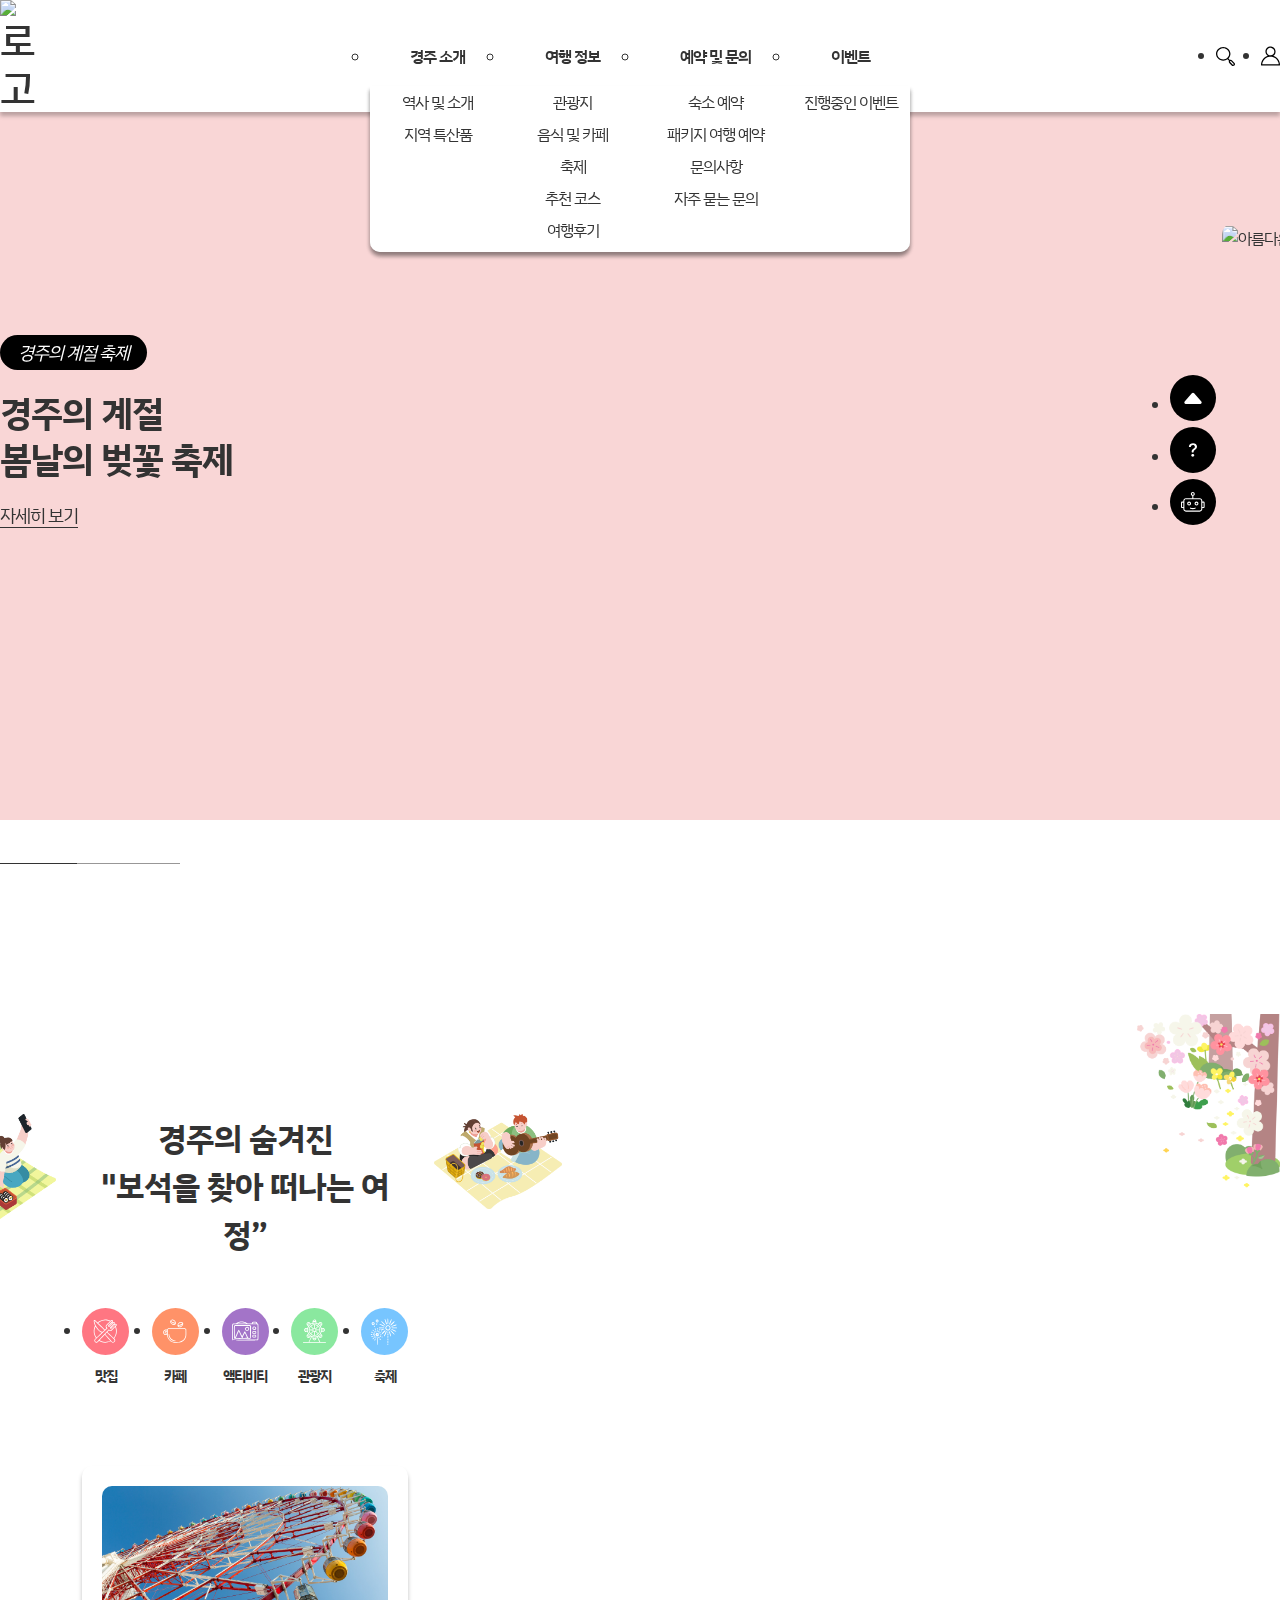
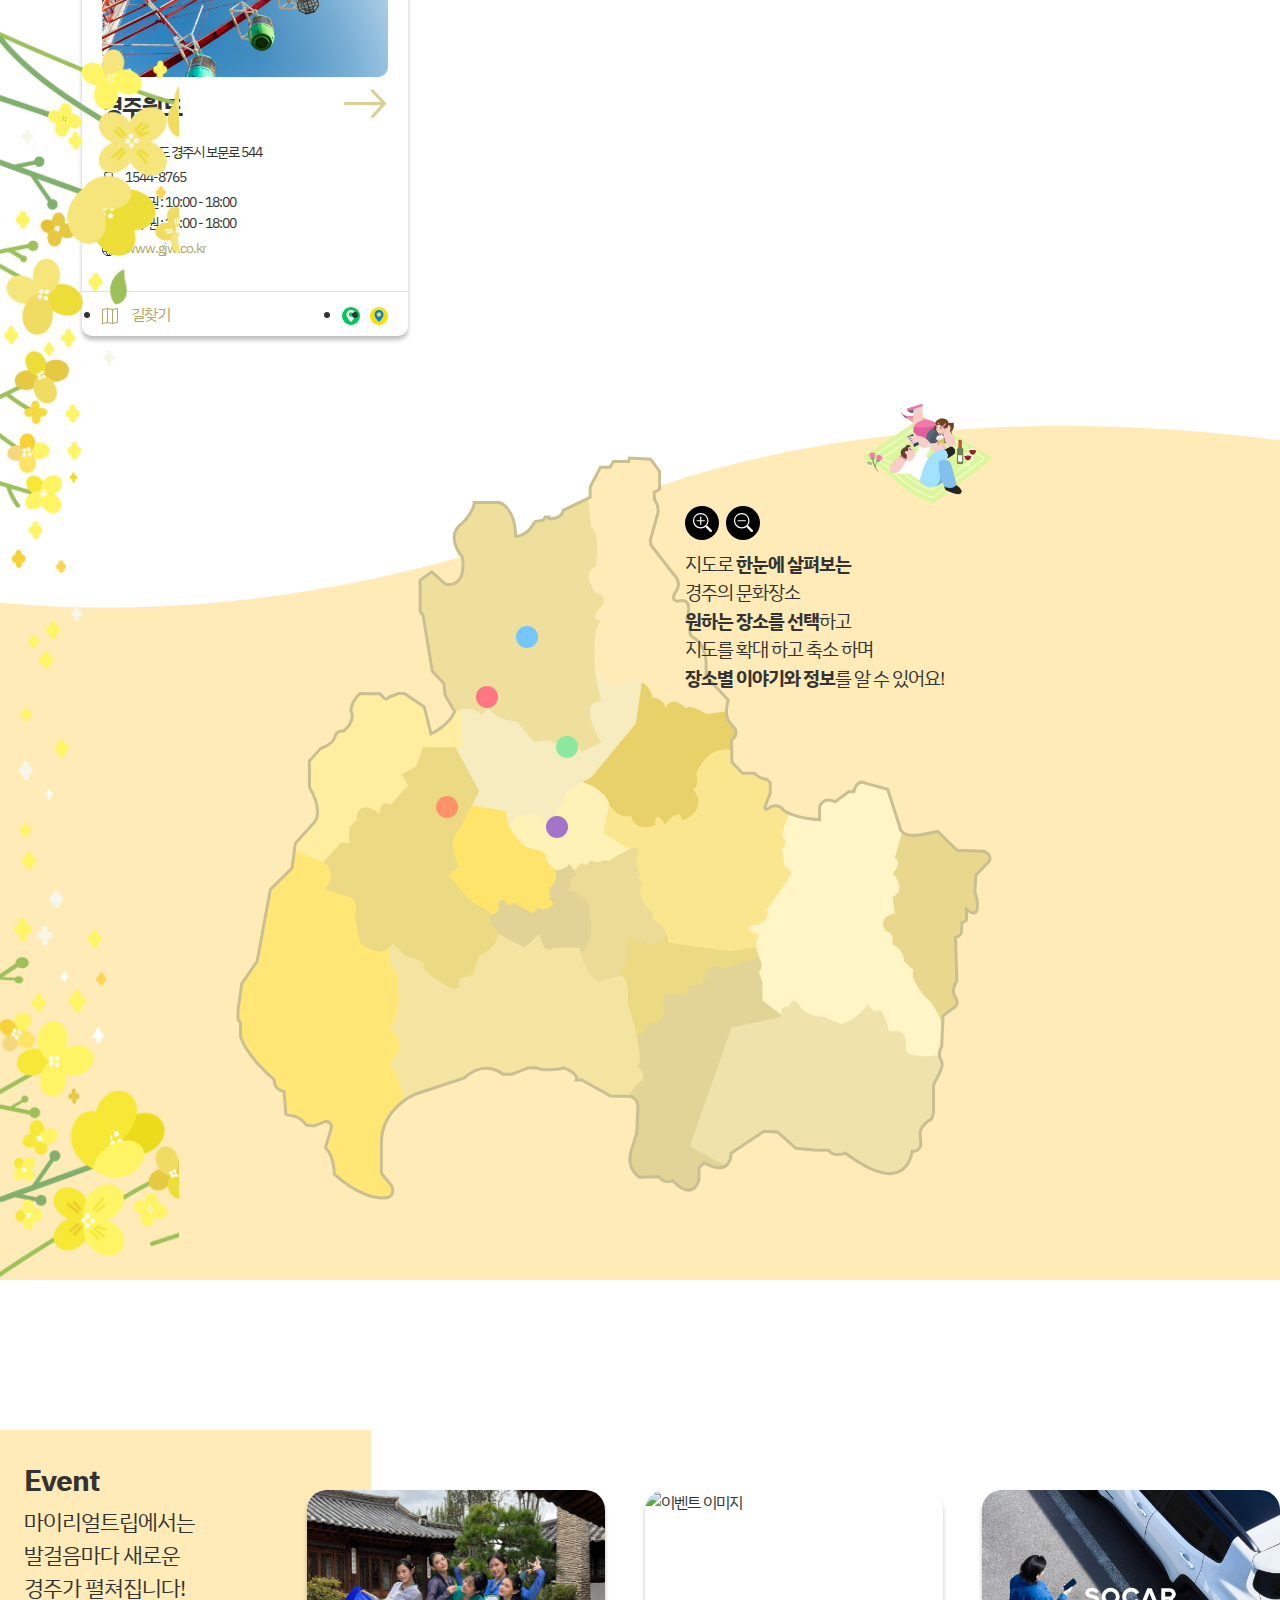
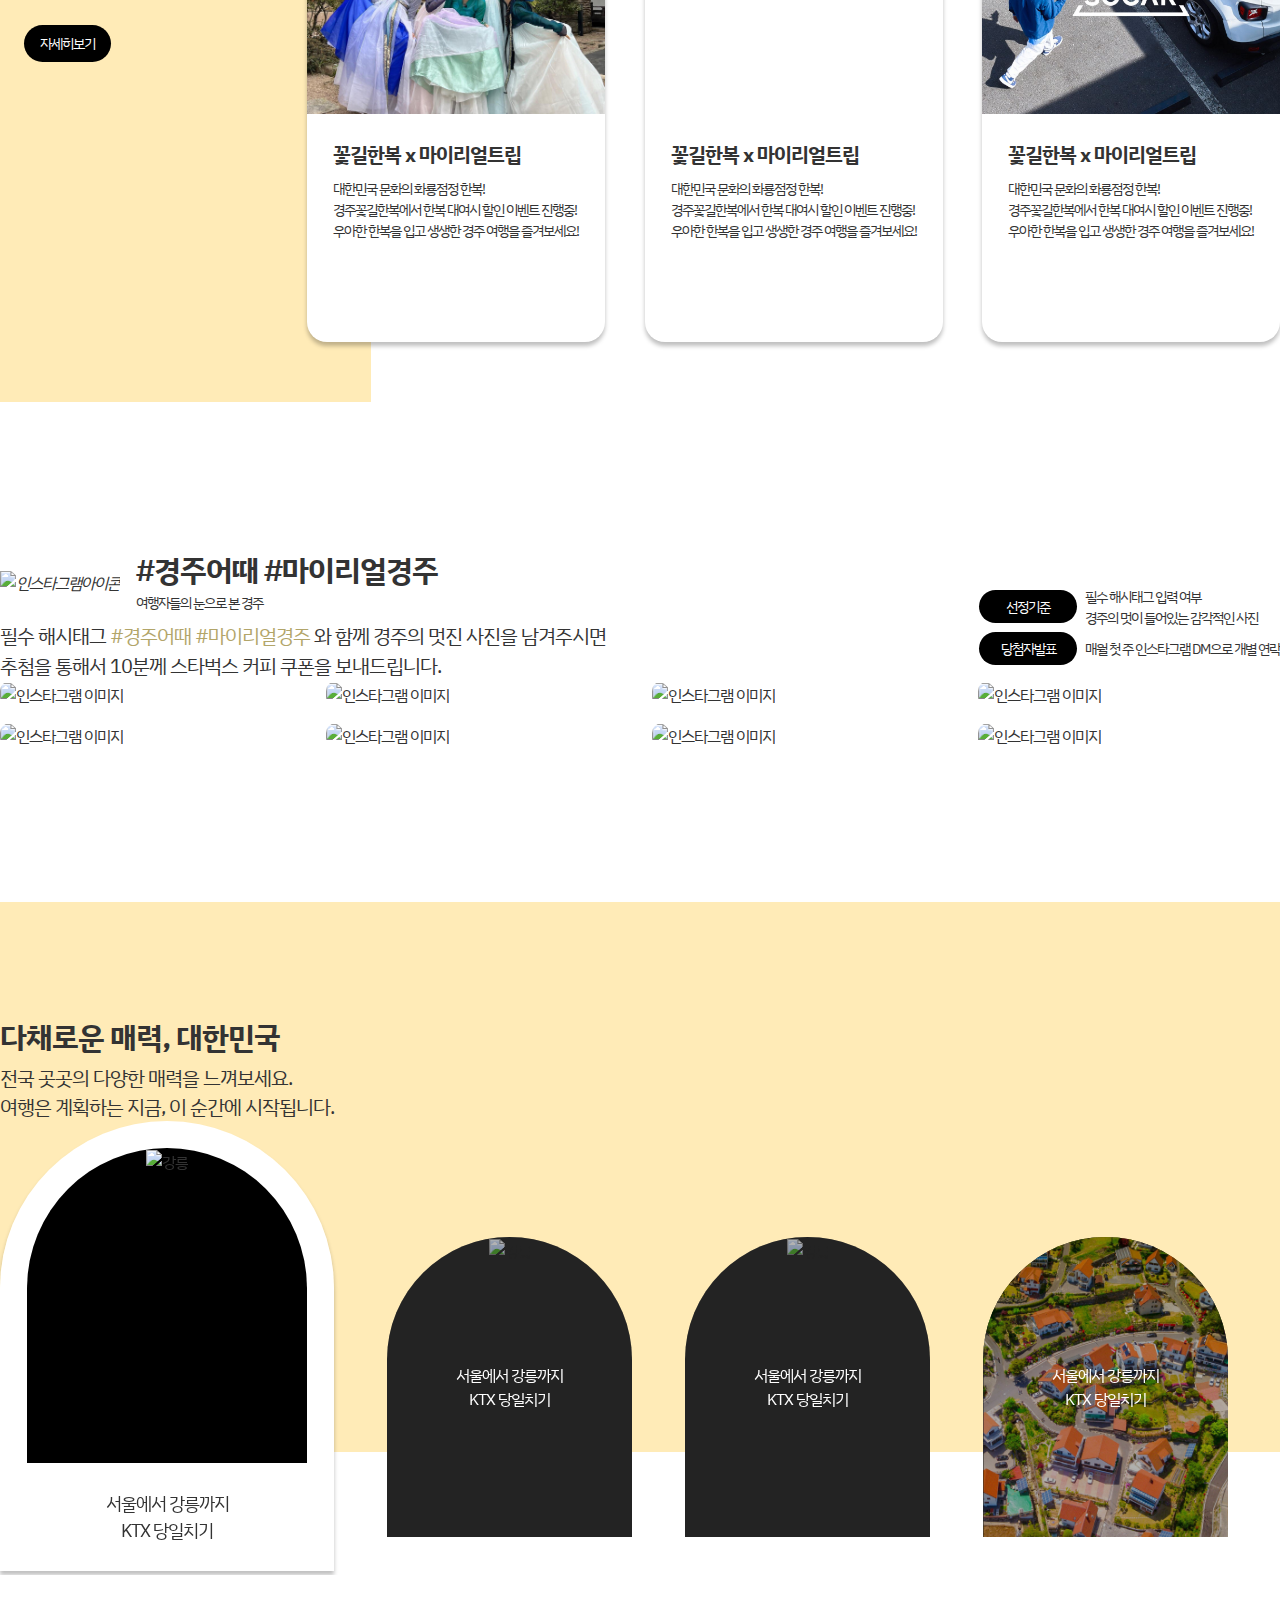
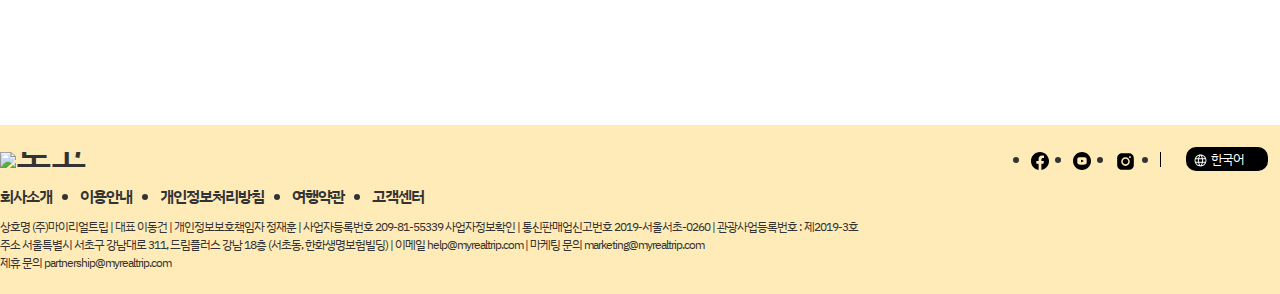
==== commit c1c9b6a5: "국내여행지추천 슬라이드 수정 및 스타일 수정" ====
--- a/index.html
+++ b/index.html
@@ -755,7 +755,7 @@
 
     <!-- 국내 여행지 추천 -->
     <section id="recommend">
-      <div class="container-1920">
+      <div class="container-1824">
         <div class="container-1400">
           <div class="title">
             <h2>다채로운 매력, 대한민국</h2>
@@ -763,50 +763,66 @@
             여행은 계획하는 지금, 이 순간에 시작됩니다.</p>
           </div>
         </div>
-        <div class="recommendSlideS">        
-          <div class="recommendSlideWrapS">
-            <div class="recommendSlideItemS">
-              <div class="recommendSlideItemInnerS">
-                <img src="./img/recommend1.jpg" alt="강릉" />
-              </div>
-              <p>서울에서 강릉까지<br>
-                KTX 당일치기</p>
-            </div>
-            <div class="recommendSlideItemS">
-              <div class="recommendSlideItemInnerS">
-                <img src="./img/recommend2.jpg" alt="강릉" />
-              </div>
-              <p>서울에서 강릉까지<br>
-                KTX 당일치기</p>
-            </div>
-            <div class="recommendSlideItemS">
-              <div class="recommendSlideItemInnerS">
-                <img src="./img/recommend3.jpg" alt="강릉" />
-              </div>
-              <p>서울에서 강릉까지<br>
-                KTX 당일치기</p>
-            </div>
-            <div class="recommendSlideItemS">
-              <div class="recommendSlideItemInnerS">
-                <img src="./img/recommend4.jpg" alt="강릉" />
-              </div>
-              <p>서울에서 강릉까지<br>
-                KTX 당일치기</p>
-            </div>
-            <div class="recommendSlideItemS active">
-              <div class="recommendSlideItemInnerS">
-                <img src="./img/recommend5.jpg" alt="강릉" />
-              </div>
-              <p>반려견과 함께하는<br>
-                제주 여행</p>
-            </div>
-            <div class="recommendSlideItemS">
-              <div class="recommendSlideItemInnerS">
-                <img src="./img/recommend6.jpg" alt="강릉" />
-              </div>
-              <p>서울에서 강릉까지<br>
-                KTX 당일치기</p>
-            </div>
+        <div class="recommendSlideS">
+          <div class="swiper reSwiper">
+            <div class="swiper-wrapper">
+              <div class="swiper-slide">
+                <div class="recommendSlideItemS">
+                  <div class="recommendSlideItemInnerS">
+                    <img src="./img/recommend1.jpg" alt="강릉" />
+                  </div>
+                  <p>서울에서 강릉까지<br>
+                    KTX 당일치기</p>
+                </div>
+              </div>
+              <div class="swiper-slide">
+                <div class="recommendSlideItemS">
+                  <div class="recommendSlideItemInnerS">
+                    <img src="./img/recommend2.jpg" alt="강릉" />
+                  </div>
+                  <p>서울에서 강릉까지<br>
+                    KTX 당일치기</p>
+                </div>
+              </div>
+              <div class="swiper-slide">
+                <div class="recommendSlideItemS">
+                  <div class="recommendSlideItemInnerS">
+                    <img src="./img/recommend3.jpg" alt="강릉" />
+                  </div>
+                  <p>서울에서 강릉까지<br>
+                    KTX 당일치기</p>
+                </div>
+              </div>
+              <div class="swiper-slide">
+                <div class="recommendSlideItemS">
+                  <div class="recommendSlideItemInnerS">
+                    <img src="./img/recommend4.jpg" alt="강릉" />
+                  </div>
+                  <p>서울에서 강릉까지<br>
+                    KTX 당일치기</p>
+                </div>
+              </div>
+              <div class="swiper-slide">
+                <div class="recommendSlideItemS">
+                  <div class="recommendSlideItemInnerS">
+                    <img src="./img/recommend5.jpg" alt="강릉" />
+                  </div>
+                  <p>서울에서 강릉까지<br>
+                    KTX 당일치기</p>
+                </div>
+              </div>
+              <div class="swiper-slide">
+                <div class="recommendSlideItemS">
+                  <div class="recommendSlideItemInnerS">
+                    <img src="./img/recommend6.jpg" alt="강릉" />
+                  </div>
+                  <p>서울에서 강릉까지<br>
+                    KTX 당일치기</p>
+                </div>
+              </div>
+            </div>
+            <!-- <div class="swiper-button-next"></div>
+            <div class="swiper-button-prev"></div> -->
           </div>
         </div>
       </div>
@@ -980,8 +996,9 @@
         document.getElementById("popupform").style.display = "none";
       });
 
+
       //------- swiper slide 스크립트
-
+      //------- main slide
       // thum slide
       const thumSwiper = new Swiper(".mainThumbsWrapS .swiper", {
         loop: true,
@@ -1033,6 +1050,25 @@
           sw = 0;
         }
       })
+
+
+      //------- recommend 국내 여행지 추천
+
+      const reswiper = new Swiper('.reSwiper', {
+        initialSlide: 3, // 4번째 슬라이드부터 시작
+        loop: true,
+        slidesPerView: 6,
+        slidesPerGroup: 1,
+        spaceBetween: 53,
+        pagination: {
+          el: '.swiper-pagination',
+          clickable: true,
+        },
+        navigation: {
+          nextEl: '.swiper-button-next',
+          prevEl: '.swiper-button-prev',
+        },
+      });
     </script>
 
 </body>
--- a/css/psh.min.css
+++ b/css/psh.min.css
@@ -1 +1 @@
-@keyframes arrowAnimationBefore{from{margin-right:30px;opacity:0}to{margin-right:0;opacity:1}}@keyframes arrowAnimationAfter{from{margin-right:0;opacity:1}to{margin-right:-30px;opacity:0}}#hd{background-color:rgba(255,255,255,0);box-shadow:0 4px 4px rgba(0,0,0,0);transition:background-color .5s,box-shadow .5s}#hd .hdLogoS,#hd .hdIconMenuS{width:0}#hd .hdIconMenuS i{white-space:nowrap}#hd:hover{background-color:#fff;box-shadow:0 4px 4px rgba(0,0,0,.25)}#hd:hover .hdGnbS::before{background-color:#fff;box-shadow:0 4px 4px rgba(0,0,0,.25);height:166px}#hd:hover .hdGnbS .hdGnbSubS{height:166px}#hd .hdLogoS img{width:120px}#hd .hdGnbS{position:relative}#hd .hdGnbS::before{content:"";position:absolute;top:100%;display:block;width:100%;height:0;background-color:rgba(255,255,255,0);box-shadow:0 4px 4px rgba(0,0,0,0);transition:height .5s,background-color .5s,box-shadow .5s;border-radius:0 0 10px 10px}#hd .hdGnbS>li{padding:18px 40px;text-align:center}#hd .hdGnbS>li>a{font-weight:600}#hd .hdGnbS>li:first-child .gnbSubMenu{border-radius:0 0 0 10px}#hd .hdGnbS>li:last-child .gnbSubMenu{border-radius:0 0 10px 0}#hd .hdGnbS>li .hdGnbSubS{top:100%;min-width:80px;white-space:nowrap;left:0;right:0;height:0;overflow:hidden;transition:height .5s}#hd .hdGnbS>li .hdGnbSubS li{line-height:2}#hd .hdGnbS>li .hdGnbSubS li a:hover{font-weight:600;text-decoration:underline}#hd .hdIconMenuS>li{position:relative;margin-left:26px}#hd .hdIconMenuS>li svg{width:19px}#hd .hdIconMenuS>li .hdSearchS{display:none;font-size:14px;position:absolute;top:-8px;right:-15px;width:-moz-fit-content;width:fit-content;background-color:#fff;border:.5px solid #999;border-radius:10px;padding:7px 14px}#hd .hdIconMenuS>li .hdSearchS .hdSearchInputS{border-bottom:1px solid #000;padding-bottom:4px}#hd .hdIconMenuS>li .hdSearchS .hdSearchInputS input{width:250px;border:0;background-color:rgba(0,0,0,0);margin-right:4px}#hd .hdIconMenuS>li .hdSearchS .hdSearchPopularS p{color:#7a7a7a;margin:10px 0 8px;font-size:14px;font-weight:500}#hd .hdIconMenuS>li .hdSearchS .hdSearchPopularS ul{width:50%}#hd .hdIconMenuS>li .hdSearchS .hdSearchPopularS ul:first-child li:first-child em,#hd .hdIconMenuS>li .hdSearchS .hdSearchPopularS ul:first-child li:nth-child(2) em,#hd .hdIconMenuS>li .hdSearchS .hdSearchPopularS ul:first-child li:nth-child(3) em{color:#ff4b4b}#hd .hdIconMenuS>li .hdSearchS .hdSearchPopularS ul li em{display:inline-block;margin-right:4px}#mainslider{background-color:#f9d6d6;position:relative;overflow:hidden;padding-top:224px}#mainslider::after{content:"";position:absolute;left:0;bottom:0;width:100%;height:44px;background:#fff}#mainslider .mainThumbsWrapS{width:370px;position:absolute;top:50%;transform:translateY(-50%)}#mainslider .mainThumbsWrapS .mainTitleS{font-size:18px}#mainslider .mainThumbsWrapS .mainTitleS em{background-color:#000;color:#fff;border-radius:20px;display:inline-block;padding:4px 18px}#mainslider .mainThumbsWrapS .mainTitleS strong{display:block;font-size:36px;line-height:46px;font-weight:700;margin:20px 0}#mainslider .mainThumbsWrapS .mainTitleS a{border-bottom:1px solid #333}#mainslider .mainImgWrapS{width:calc(50vw + 254px);float:right}#mainslider .mainImgWrapS .imgWrap{max-width:1100px;width:100%;height:640px;overflow:hidden;border-radius:10px}#mainslider .mainImgWrapS .imgWrap a{display:block}#mainslider .mainImgWrapS .imgWrap a img{-o-object-fit:cover;object-fit:cover}#mainslider .mainControlWrapS{position:absolute;bottom:0;left:50%;transform:translateX(-50%);z-index:1}#mainslider .mainControlWrapS .mainControlS{max-width:640px}#mainslider .mainControlWrapS .mainControlS .swiper-progress-bar{width:180px;height:1px}#mainslider .mainControlWrapS .mainControlS .swiper-progress-bar .mainControlProgressBarS{display:block;height:1px;background-color:#989797}#mainslider .mainControlWrapS .mainControlS .swiper-progress-bar .mainControlProgressBarS .fill{display:block;width:43%;height:1px;background-color:#333}#mainslider .mainControlWrapS .mainControlS .swiper-pagination{position:static;width:auto;margin-left:20px}#mainslider .mainControlWrapS .mainControlS .swiper-pagination .swiper-pagination-current{font-weight:600}#mainslider .mainControlWrapS .mainControlS .mainControlBtnS{position:relative;width:60px;margin-left:30px}#mainslider .mainControlWrapS .mainControlS .mainControlBtnS .swiper-button-prev{top:-6px;left:0;text-indent:-9999px;width:10px;height:10px;background-image:url(../img/mainLeft.svg);margin-top:0}#mainslider .mainControlWrapS .mainControlS .mainControlBtnS .swiper-button-prev::after{content:""}#mainslider .mainControlWrapS .mainControlS .mainControlBtnS .swiper-button-next{top:-6px;right:0;text-indent:-9999px;width:10px;height:10px;background-image:url(../img/mainRight.svg);margin-top:0}#mainslider .mainControlWrapS .mainControlS .mainControlBtnS .swiper-button-next::after{content:""}#mainslider .mainControlWrapS .mainControlS .mainControlBtnS .mainControlBtnAutoS{position:absolute;top:50%;left:50%;transform:translate3d(-50%, -50%, 0);height:12px}#mainslider .mainControlWrapS .mainControlS .mainControlBtnS .mainControlBtnAutoS.on .mainControlBtnStopS{background-image:url(../img/mainStop.svg)}#mainslider .mainControlWrapS .mainControlS .mainControlBtnS .mainControlBtnAutoS .mainControlBtnStopS{display:inline-block;padding:0;border:0;background-color:rgba(0,0,0,0);outline:none;text-indent:-9999px;width:12px;height:12px;background-image:url(../img/mainPlay.svg);background-position:center;background-size:contain;background-repeat:no-repeat}#mainslider .mainControlWrapS .mainControlS .mainControlBtnS .mainControlBtnAutoS .mainControlBtnStopS:focus{outline:none}#map{position:relative;background:url(../img/mapBg6.png) repeat-x center bottom;padding:100px 0 80px}#map::before,#map::after{content:"";display:block;position:absolute;background-repeat:no-repeat}#map::before{background-image:url(../img/mapBg4.png);right:0;top:0;width:12vw;height:14vw;background-size:contain}#map::after{background-image:url(../img/mapBg5.png);left:0;bottom:0;width:14vw;height:67%;background-position:left bottom;background-size:cover}#map .link{color:#b2a569}#map button{background-color:rgba(0,0,0,0);border:0;padding:0}#map .mapLeft{max-width:350px;margin-left:70px}#map .mapLeft .mapTitle{position:relative;text-align:center;font-size:32px;line-height:48px;font-weight:700;margin-bottom:50px}#map .mapLeft .mapTitle::before,#map .mapLeft .mapTitle::after{content:"";display:block;position:absolute;background-repeat:no-repeat;background-size:contain;width:10vw;height:10vw;top:0}#map .mapLeft .mapTitle::before{background-image:url(../img/mapBg3.png);left:-12vw}#map .mapLeft .mapTitle::after{background-image:url(../img/mapBg2.png);right:-12vw}#map .mapLeft .mapCategory{text-align:center;margin-bottom:80px}#map .mapLeft .mapCategory span{display:block;font-size:14px;font-weight:700;margin-top:10px}#map .mapLeft .mapInfo{max-width:340px;border-radius:10px;background-color:#fff;box-shadow:0 4px 4px rgba(0,0,0,.25)}#map .mapLeft .mapInfo .mapInfoWrap{padding:20px}#map .mapLeft .mapInfo .mapInfoWrap img{border-radius:10px}#map .mapLeft .mapInfo .mapInfoWrap p{position:relative;font-size:24px;font-weight:800;margin:12px 0 16px}#map .mapLeft .mapInfo .mapInfoWrap p::after{content:"";background:url(../img/EventArrow.svg) no-repeat;width:44px;height:100%;display:block;position:absolute;right:0;top:50%;transform:translateY(-50%)}#map .mapLeft .mapInfo .mapInfoWrap .mapInfoText{font-size:14px;min-height:130px}#map .mapLeft .mapInfo .mapInfoWrap .mapInfoText li{display:flex;margin:4px 0}#map .mapLeft .mapInfo .mapInfoWrap .mapInfoText li i{margin-right:10px}#map .mapLeft .mapInfo .mapInfoLocation{padding:10px 20px;border-top:1px solid #e1e1e1}#map .mapLeft .mapInfo .mapInfoLocation li{margin-left:10px}#map .mapLeft .mapInfo .mapInfoLocation li:first-child i{margin-right:10px}#map .mapRight{position:relative;margin:120px 0 0 224px}#map .mapRight::before{content:"";display:block;background:url(../img/mapBg1.png) no-repeat;background-size:contain;width:10vw;height:10vw;position:absolute;top:-4vw;right:-10vw}#map .mapRight .mapText{position:absolute;top:50px;right:-80px;z-index:1}#map .mapRight .mapText button{margin:0 0 10px 4px}#map .mapRight .mapText button:first-child{margin-left:0}#map .mapRight .mapText button i{display:flex;justify-content:center;align-items:center;background-color:#000;width:34px;height:34px;border-radius:50%}#map .mapRight .mapText p{font-size:19px}#map .mapRight .mapView{position:relative}#map .mapRight .mapView .mapCategoryPoint{position:absolute;width:100%;height:100%}#map .mapRight .mapView .mapCategoryPoint p{position:absolute}#map .mapRight .mapView .mapCategoryPoint p::before{content:"";display:block;width:22px;height:22px;border-radius:50%}#map .mapRight .mapView .mapCategoryPoint p.food{top:230px;left:240px}#map .mapRight .mapView .mapCategoryPoint p.food::before{background-color:#ff7682}#map .mapRight .mapView .mapCategoryPoint p.cafe{top:340px;left:200px}#map .mapRight .mapView .mapCategoryPoint p.cafe::before{background-color:#ff9268}#map .mapRight .mapView .mapCategoryPoint p.activity{top:360px;left:310px}#map .mapRight .mapView .mapCategoryPoint p.activity::before{background-color:#a374c8}#map .mapRight .mapView .mapCategoryPoint p.landmark{top:280px;left:320px}#map .mapRight .mapView .mapCategoryPoint p.landmark::before{background-color:#8ae89f}#map .mapRight .mapView .mapCategoryPoint p.festival{top:170px;left:280px}#map .mapRight .mapView .mapCategoryPoint p.festival::before{background-color:#77c5ff}#event .titlAreaS{width:426px;padding:60px 0 60px 48px}#event .titlAreaS:before{content:"";display:block;position:absolute;top:0;left:0;right:-4rem;bottom:0;background-color:#ffebb7}@media(max-width: 1400px){#event .titlAreaS{width:24%;padding:2rem 0 2rem 1.5rem}}@media(max-width: 1200px){#event .titlAreaS{width:100%;padding:2rem}#event .titlAreaS::before{right:0}}#event .titlAreaS h3{font-size:30px;font-weight:900}#event .titlAreaS span{font-size:22px}#event .titlAreaS a{background-color:#000;color:#fff;border-radius:20px;font-size:14px;display:inline-block;padding:8px 16px;border-radius:20px;margin-top:20px}#event .eventListS{padding:60px 0}@media(max-width: 768px){#event .eventListS{padding:20px 0}}#event .eventListS li{box-shadow:0 4px 4px rgba(0,0,0,.25);border-radius:20px}#event .eventListS li:first-child{margin-left:0}#event .eventListS li .imgAreaS{position:relative;width:100%;height:224px;border-radius:20px 20px 0 0}#event .eventListS li .imgAreaS img{position:absolute;top:0;left:0;right:0;bottom:0;width:100%;height:100%;-o-object-fit:cover;object-fit:cover}@media(max-width: 1200px){#event .eventListS li .imgAreaS{border-radius:20px}}@media(max-width: 768px){#event .eventListS li .imgAreaS{height:auto}}#event .eventListS li .textAreaS{position:relative;height:228px;padding:26px}#event .eventListS li .textAreaS:hover i::before{animation:arrowAnimationBefore .3s forwards .3s}#event .eventListS li .textAreaS:hover i::after{animation:arrowAnimationAfter .3s forwards}#event .eventListS li .textAreaS strong{font-size:20px}#event .eventListS li .textAreaS .des4S{font-size:14px;min-height:4rem}#event .eventListS li .textAreaS i{position:absolute;right:26px;bottom:24px;width:40px;height:28px;overflow:hidden}#event .eventListS li .textAreaS i::before{content:"";width:100%;height:100%;position:absolute;right:0;top:50%;margin-right:40px;transform:translateY(-50%);background:url(../img/EventArrow.svg) no-repeat;background-size:cover;transition:opacity .2s,margin .2s}#event .eventListS li .textAreaS i::after{content:"";width:100%;height:100%;position:absolute;right:0;top:50%;transform:translateY(-50%);background:url(../img/EventArrowGray.svg) no-repeat;background-size:cover;transition:opacity .2s,margin .2s}#sns .snsTitleWrapS .snsTitleLeftS h2{font-size:30px;font-weight:700}#sns .snsTitleWrapS .snsTitleLeftS p{font-size:14px}#sns .snsTitleWrapS .snsTitleLeftS>p{font-size:20px}#sns .snsTitleWrapS .snsTitleLeftS>p span{color:#b2a569}#sns .snsTitleWrapS .snsTitleRightS{font-size:14px}#sns .snsTitleWrapS .snsTitleRightS strong{background-color:#000;color:#fff;border-radius:20px;font-size:14px;width:98px;padding:6px 0;text-align:center;font-weight:400}#sns .snsImgS{position:relative;width:100%;max-height:240px;height:100%;transition:.5s;border-radius:10px;overflow:hidden}#sns .snsImgS:hover{transform:scale(1.3);z-index:100}#sns .snsImgS::after{content:"";background:url(../img/instagram2.svg) no-repeat;width:13px;height:13px;display:block;position:absolute;top:10px;right:10px}#sns .snsImgS img{width:100%;height:100%;-o-object-fit:cover;object-fit:cover}#recommend{position:relative}#recommend::before{content:"";position:absolute;top:0;left:0;right:0;display:block;background-color:#ffebb7;height:550px;z-index:-1}#recommend .title{padding-top:117px}#recommend .title h2{font-size:30px;font-weight:700}#recommend .title p{font-size:20px;line-height:29px}#recommend .recommendSlideS{margin:0 48px}#recommend .recommendSlideS .recommendSlideWrapS{display:flex;justify-content:space-between;align-items:end}#recommend .recommendSlideS .recommendSlideWrapS .recommendSlideItemS{position:relative;background-color:#333;width:245px;height:300px;border-radius:220px 220px 0 0;overflow:hidden}#recommend .recommendSlideS .recommendSlideWrapS .recommendSlideItemS::after{content:"";position:absolute;top:0;left:0;width:100%;height:100%;background-color:rgba(0,0,0,.3)}#recommend .recommendSlideS .recommendSlideWrapS .recommendSlideItemS.active{position:inherit;display:flex;flex-direction:column;justify-content:space-evenly;align-items:center;background-color:#fff;width:334px;height:450px;box-shadow:0 4px 4px rgba(0,0,0,.25)}#recommend .recommendSlideS .recommendSlideWrapS .recommendSlideItemS.active::after{content:"";display:none}#recommend .recommendSlideS .recommendSlideWrapS .recommendSlideItemS.active .recommendSlideItemInnerS{overflow:hidden;background:#000;width:calc(100% - 54px);height:70%;border-radius:197px 197px 0 0}#recommend .recommendSlideS .recommendSlideWrapS .recommendSlideItemS.active p{position:inherit;transform:inherit;color:#333;font-size:18px;line-height:27px}#recommend .recommendSlideS .recommendSlideWrapS .recommendSlideItemS .recommendSlideItemInnerS{height:100%}#recommend .recommendSlideS .recommendSlideWrapS .recommendSlideItemS .recommendSlideItemInnerS img{width:100%;height:100%;margin-left:50%;transform:translateX(-50%);-o-object-fit:cover;object-fit:cover}#recommend .recommendSlideS .recommendSlideWrapS .recommendSlideItemS p{width:100%;position:absolute;top:50%;color:#fff;font-size:16px;text-align:center;z-index:1;transform:translateY(-50%)}#quick{position:fixed;top:50%;right:64px;transform:translateY(-50%);z-index:999}#quick li{position:relative;margin:6px 0}#quick li:hover span{display:block}#quick li i{display:flex;justify-content:center;align-items:center;position:relative;width:46px;height:46px}#quick li i::before{content:"";display:block;position:absolute;top:0;right:0;bottom:0;left:0;background-color:#000;border-radius:50%}#quick li i svg{position:relative;width:24px;height:auto}#quick li i svg path{color:#fff}#quick li span{font-size:13px;color:#fff;background-color:#000;border-radius:50px;font-weight:700;display:none;position:absolute;top:50%;right:100%;transform:translateY(-50%);text-wrap:nowrap;padding:4px 12px;margin-right:10px}#quick li span::after{content:"";display:block;width:0;height:0;border-top:10px solid rgba(0,0,0,0);border-bottom:10px solid rgba(0,0,0,0);border-left:12px solid #000;position:absolute;top:50%;right:-7px;transform:translateY(-50%)}#popupform{display:none;position:fixed;top:0;left:0;right:0;bottom:0;background-color:rgba(0,0,0,.7);z-index:999}#popupform .popupWrapS{position:absolute;top:50%;left:50%;background-color:#fff;max-width:540px;width:100%;border-radius:20px;padding:20px 20px 30px;transform:translate3d(-50%, -50%, 0)}#popupform .popupWrapS .popupHeaderS{border-bottom:1px solid #989797;padding:0 10px 10px 10px}#popupform .popupWrapS .popupHeaderS h3{font-size:20px;font-weight:700}#popupform .popupWrapS .popupHeaderS .close{background:rgba(0,0,0,0);padding:0;border:0}#popupform .popupWrapS .popupBodyS{padding:10px}#popupform .popupWrapS .popupBodyS ul{margin-bottom:20px}#popupform .popupWrapS .popupBodyS ul li{position:relative;padding-left:16px;font-size:12px;line-height:1.6}#popupform .popupWrapS .popupBodyS ul li.point{font-size:14px;padding-left:0;color:#f34848;margin-bottom:6px}#popupform .popupWrapS .popupBodyS ul li.point::before{display:none}#popupform .popupWrapS .popupBodyS ul li::before{content:"";position:absolute;top:50%;left:6px;width:2px;height:2px;border-radius:50%;background-color:#000;transform:translateY(-50%)}#popupform .popupWrapS .popupBodyS div{margin-top:10px}#popupform .popupWrapS .popupBodyS div:first-child{margin-top:0}#popupform .popupWrapS .popupBodyS div label{display:block;font-weight:600;margin:0 0 2px 10px}#popupform .popupWrapS .popupBodyS div select,#popupform .popupWrapS .popupBodyS div input,#popupform .popupWrapS .popupBodyS div textarea{width:100%;border:1px solid #989797;border-radius:12px;font-size:14px;padding:6px 10px}#popupform .popupWrapS .popupBodyS div select:focus,#popupform .popupWrapS .popupBodyS div select:focus-visible,#popupform .popupWrapS .popupBodyS div input:focus,#popupform .popupWrapS .popupBodyS div input:focus-visible,#popupform .popupWrapS .popupBodyS div textarea:focus,#popupform .popupWrapS .popupBodyS div textarea:focus-visible{border:1px solid #989797;outline:none}#popupform .popupWrapS .popupFooterS{padding:10px;padding-bottom:0}#popupform .popupWrapS .popupFooterS button{width:49%;background-color:rgba(0,0,0,0);border:1px solid #989797;border-radius:10px;padding:6px;color:#000}#popupform .popupWrapS .popupFooterS button.confirm{background-color:#000;color:#fff}#ft{background-color:#ffebb7;padding:22px 0}#ft .ftTop h1 a{line-height:0}#ft .ftTop h1 a img{width:112px}#ft .ftTop ul li{position:relative;margin:0 12px}#ft .ftTop ul li.language{padding-left:26px}#ft .ftTop ul li.language:hover .languageOption{display:block}#ft .ftTop ul li.language .languageSelect{position:relative;background-color:#000;border-radius:10px;padding:0 24px 0 8px}#ft .ftTop ul li.language .languageSelect::before{content:"";position:absolute;left:-26px;display:block;width:.5px;height:15px;background-color:#000}#ft .ftTop ul li.language .languageSelect::after{content:"";position:absolute;top:0;bottom:0;margin:auto;right:8px;background:url(../img/ftCheck1.svg) no-repeat;width:8px;height:5px}#ft .ftTop ul li.language .languageSelect .icon{position:relative;top:-1px}#ft .ftTop ul li.language .languageSelect span{font-size:13px;color:#fff;margin-left:4px}#ft .ftTop ul li.language .languageOption{display:none;position:absolute;top:100%;right:0;width:80px;background-color:#fff;border:1px solid #999;border-radius:10px;box-shadow:0 4px 4px rgba(0,0,0,.25);margin-top:6px;padding:6px}#ft .ftTop ul li.language .languageOption li{font-size:14px;margin:4px 0}#ft .ftTop ul li.language .languageOption li:hover{color:#379cee}#ft .ftTop ul li.language .languageOption li.check{position:relative;color:#379cee}#ft .ftTop ul li.language .languageOption li.check::after{content:"";position:absolute;top:0;right:0;display:block;background:url(../img/ftCheck2.svg);width:13px;height:10px}#ft .ftBottom{margin-top:12px}#ft .ftBottom ul li{margin-left:28px}#ft .ftBottom ul li:first-child{margin-left:0}#ft .ftBottom ul li a{font-weight:600}#ft .ftBottom p{font-size:12px;margin-top:10px}+@keyframes arrowAnimationBefore{from{margin-right:30px;opacity:0}to{margin-right:0;opacity:1}}@keyframes arrowAnimationAfter{from{margin-right:0;opacity:1}to{margin-right:-30px;opacity:0}}#hd{background-color:rgba(255,255,255,0);box-shadow:0 4px 4px rgba(0,0,0,0);transition:background-color .5s,box-shadow .5s}#hd .hdLogoS,#hd .hdIconMenuS{width:0}#hd .hdIconMenuS i{white-space:nowrap}#hd:hover{background-color:#fff;box-shadow:0 4px 4px rgba(0,0,0,.25)}#hd:hover .hdGnbS::before{background-color:#fff;box-shadow:0 4px 4px rgba(0,0,0,.25);height:166px}#hd:hover .hdGnbS .hdGnbSubS{height:166px}#hd .hdLogoS img{width:120px}#hd .hdGnbS{position:relative}#hd .hdGnbS::before{content:"";position:absolute;top:100%;display:block;width:100%;height:0;background-color:rgba(255,255,255,0);box-shadow:0 4px 4px rgba(0,0,0,0);transition:height .5s,background-color .5s,box-shadow .5s;border-radius:0 0 10px 10px}#hd .hdGnbS>li{padding:18px 40px;text-align:center}#hd .hdGnbS>li>a{font-weight:600}#hd .hdGnbS>li:first-child .gnbSubMenu{border-radius:0 0 0 10px}#hd .hdGnbS>li:last-child .gnbSubMenu{border-radius:0 0 10px 0}#hd .hdGnbS>li .hdGnbSubS{top:100%;min-width:80px;white-space:nowrap;left:0;right:0;height:0;overflow:hidden;transition:height .5s}#hd .hdGnbS>li .hdGnbSubS li{line-height:2}#hd .hdGnbS>li .hdGnbSubS li a:hover{font-weight:600;text-decoration:underline}#hd .hdIconMenuS>li{position:relative;margin-left:26px}#hd .hdIconMenuS>li svg{width:19px}#hd .hdIconMenuS>li .hdSearchS{display:none;font-size:14px;position:absolute;top:-8px;right:-15px;width:-moz-fit-content;width:fit-content;background-color:#fff;border:.5px solid #999;border-radius:10px;padding:7px 14px}#hd .hdIconMenuS>li .hdSearchS .hdSearchInputS{border-bottom:1px solid #000;padding-bottom:4px}#hd .hdIconMenuS>li .hdSearchS .hdSearchInputS input{width:250px;border:0;background-color:rgba(0,0,0,0);margin-right:4px}#hd .hdIconMenuS>li .hdSearchS .hdSearchPopularS p{color:#7a7a7a;margin:10px 0 8px;font-size:14px;font-weight:500}#hd .hdIconMenuS>li .hdSearchS .hdSearchPopularS ul{width:50%}#hd .hdIconMenuS>li .hdSearchS .hdSearchPopularS ul:first-child li:first-child em,#hd .hdIconMenuS>li .hdSearchS .hdSearchPopularS ul:first-child li:nth-child(2) em,#hd .hdIconMenuS>li .hdSearchS .hdSearchPopularS ul:first-child li:nth-child(3) em{color:#ff4b4b}#hd .hdIconMenuS>li .hdSearchS .hdSearchPopularS ul li em{display:inline-block;margin-right:4px}#mainslider{background-color:#f9d6d6;position:relative;overflow:hidden;padding-top:224px}#mainslider::after{content:"";position:absolute;left:0;bottom:0;width:100%;height:44px;background:#fff}#mainslider .mainThumbsWrapS{width:370px;position:absolute;top:50%;transform:translateY(-50%)}#mainslider .mainThumbsWrapS .mainTitleS{font-size:18px}#mainslider .mainThumbsWrapS .mainTitleS em{background-color:#000;color:#fff;border-radius:20px;display:inline-block;padding:4px 18px}#mainslider .mainThumbsWrapS .mainTitleS strong{display:block;font-size:36px;line-height:46px;font-weight:700;margin:20px 0}#mainslider .mainThumbsWrapS .mainTitleS a{border-bottom:1px solid #333}#mainslider .mainImgWrapS{width:calc(50vw + 254px);float:right}#mainslider .mainImgWrapS .imgWrap{max-width:1100px;width:100%;height:640px;overflow:hidden;border-radius:10px}#mainslider .mainImgWrapS .imgWrap a{display:block}#mainslider .mainImgWrapS .imgWrap a img{-o-object-fit:cover;object-fit:cover}#mainslider .mainControlWrapS{position:absolute;bottom:0;left:50%;transform:translateX(-50%);z-index:1}#mainslider .mainControlWrapS .mainControlS{max-width:640px}#mainslider .mainControlWrapS .mainControlS .swiper-progress-bar{width:180px;height:1px}#mainslider .mainControlWrapS .mainControlS .swiper-progress-bar .mainControlProgressBarS{display:block;height:1px;background-color:#989797}#mainslider .mainControlWrapS .mainControlS .swiper-progress-bar .mainControlProgressBarS .fill{display:block;width:43%;height:1px;background-color:#333}#mainslider .mainControlWrapS .mainControlS .swiper-pagination{position:static;width:auto;margin-left:20px}#mainslider .mainControlWrapS .mainControlS .swiper-pagination .swiper-pagination-current{font-weight:600}#mainslider .mainControlWrapS .mainControlS .mainControlBtnS{position:relative;width:60px;margin-left:30px}#mainslider .mainControlWrapS .mainControlS .mainControlBtnS .swiper-button-prev{top:-6px;left:0;text-indent:-9999px;width:10px;height:10px;background-image:url(../img/mainLeft.svg);margin-top:0}#mainslider .mainControlWrapS .mainControlS .mainControlBtnS .swiper-button-prev::after{content:""}#mainslider .mainControlWrapS .mainControlS .mainControlBtnS .swiper-button-next{top:-6px;right:0;text-indent:-9999px;width:10px;height:10px;background-image:url(../img/mainRight.svg);margin-top:0}#mainslider .mainControlWrapS .mainControlS .mainControlBtnS .swiper-button-next::after{content:""}#mainslider .mainControlWrapS .mainControlS .mainControlBtnS .mainControlBtnAutoS{position:absolute;top:50%;left:50%;transform:translate3d(-50%, -50%, 0);height:12px}#mainslider .mainControlWrapS .mainControlS .mainControlBtnS .mainControlBtnAutoS.on .mainControlBtnStopS{background-image:url(../img/mainStop.svg)}#mainslider .mainControlWrapS .mainControlS .mainControlBtnS .mainControlBtnAutoS .mainControlBtnStopS{display:inline-block;padding:0;border:0;background-color:rgba(0,0,0,0);outline:none;text-indent:-9999px;width:12px;height:12px;background-image:url(../img/mainPlay.svg);background-position:center;background-size:contain;background-repeat:no-repeat}#mainslider .mainControlWrapS .mainControlS .mainControlBtnS .mainControlBtnAutoS .mainControlBtnStopS:focus{outline:none}#map{position:relative;background:url(../img/mapBg6.png) repeat-x center bottom;padding:100px 0 80px}#map::before,#map::after{content:"";display:block;position:absolute;background-repeat:no-repeat}#map::before{background-image:url(../img/mapBg4.png);right:0;top:0;width:12vw;height:14vw;background-size:contain}#map::after{background-image:url(../img/mapBg5.png);left:0;bottom:0;width:14vw;height:67%;background-position:left bottom;background-size:cover}#map .link{color:#b2a569}#map button{background-color:rgba(0,0,0,0);border:0;padding:0}#map .mapLeft{max-width:350px;margin-left:70px}#map .mapLeft .mapTitle{position:relative;text-align:center;font-size:32px;line-height:48px;font-weight:700;margin-bottom:50px}#map .mapLeft .mapTitle::before,#map .mapLeft .mapTitle::after{content:"";display:block;position:absolute;background-repeat:no-repeat;background-size:contain;width:10vw;height:10vw;top:0}#map .mapLeft .mapTitle::before{background-image:url(../img/mapBg3.png);left:-12vw}#map .mapLeft .mapTitle::after{background-image:url(../img/mapBg2.png);right:-12vw}#map .mapLeft .mapCategory{text-align:center;margin-bottom:80px}#map .mapLeft .mapCategory span{display:block;font-size:14px;font-weight:700;margin-top:10px}#map .mapLeft .mapInfo{max-width:340px;border-radius:10px;background-color:#fff;box-shadow:0 4px 4px rgba(0,0,0,.25)}#map .mapLeft .mapInfo .mapInfoWrap{padding:20px}#map .mapLeft .mapInfo .mapInfoWrap img{border-radius:10px}#map .mapLeft .mapInfo .mapInfoWrap p{position:relative;font-size:24px;font-weight:800;margin:12px 0 16px}#map .mapLeft .mapInfo .mapInfoWrap p::after{content:"";background:url(../img/EventArrow.svg) no-repeat;width:44px;height:100%;display:block;position:absolute;right:0;top:50%;transform:translateY(-50%)}#map .mapLeft .mapInfo .mapInfoWrap .mapInfoText{font-size:14px;min-height:130px}#map .mapLeft .mapInfo .mapInfoWrap .mapInfoText li{display:flex;margin:4px 0}#map .mapLeft .mapInfo .mapInfoWrap .mapInfoText li i{margin-right:10px}#map .mapLeft .mapInfo .mapInfoLocation{padding:10px 20px;border-top:1px solid #e1e1e1}#map .mapLeft .mapInfo .mapInfoLocation li{margin-left:10px}#map .mapLeft .mapInfo .mapInfoLocation li:first-child i{margin-right:10px}#map .mapRight{position:relative;margin:120px 0 0 224px}#map .mapRight::before{content:"";display:block;background:url(../img/mapBg1.png) no-repeat;background-size:contain;width:10vw;height:10vw;position:absolute;top:-4vw;right:-10vw}#map .mapRight .mapText{position:absolute;top:50px;right:-80px;z-index:1}#map .mapRight .mapText button{margin:0 0 10px 4px}#map .mapRight .mapText button:first-child{margin-left:0}#map .mapRight .mapText button i{display:flex;justify-content:center;align-items:center;background-color:#000;width:34px;height:34px;border-radius:50%}#map .mapRight .mapText p{font-size:19px}#map .mapRight .mapView{position:relative}#map .mapRight .mapView .mapCategoryPoint{position:absolute;width:100%;height:100%}#map .mapRight .mapView .mapCategoryPoint p{position:absolute}#map .mapRight .mapView .mapCategoryPoint p::before{content:"";display:block;width:22px;height:22px;border-radius:50%}#map .mapRight .mapView .mapCategoryPoint p.food{top:230px;left:240px}#map .mapRight .mapView .mapCategoryPoint p.food::before{background-color:#ff7682}#map .mapRight .mapView .mapCategoryPoint p.cafe{top:340px;left:200px}#map .mapRight .mapView .mapCategoryPoint p.cafe::before{background-color:#ff9268}#map .mapRight .mapView .mapCategoryPoint p.activity{top:360px;left:310px}#map .mapRight .mapView .mapCategoryPoint p.activity::before{background-color:#a374c8}#map .mapRight .mapView .mapCategoryPoint p.landmark{top:280px;left:320px}#map .mapRight .mapView .mapCategoryPoint p.landmark::before{background-color:#8ae89f}#map .mapRight .mapView .mapCategoryPoint p.festival{top:170px;left:280px}#map .mapRight .mapView .mapCategoryPoint p.festival::before{background-color:#77c5ff}#event .titlAreaS{width:426px;padding:60px 0 60px 48px}#event .titlAreaS:before{content:"";display:block;position:absolute;top:0;left:0;right:-4rem;bottom:0;background-color:#ffebb7}@media(max-width: 1400px){#event .titlAreaS{width:24%;padding:2rem 0 2rem 1.5rem}}@media(max-width: 1200px){#event .titlAreaS{width:100%;padding:2rem}#event .titlAreaS::before{right:0}}#event .titlAreaS h3{font-size:30px;font-weight:900}#event .titlAreaS span{font-size:22px}#event .titlAreaS a{background-color:#000;color:#fff;border-radius:20px;font-size:14px;display:inline-block;padding:8px 16px;border-radius:20px;margin-top:20px}#event .eventListS{padding:60px 0}@media(max-width: 768px){#event .eventListS{padding:20px 0}}#event .eventListS li{box-shadow:0 4px 4px rgba(0,0,0,.25);border-radius:20px}#event .eventListS li:first-child{margin-left:0}#event .eventListS li .imgAreaS{position:relative;width:100%;height:224px;border-radius:20px 20px 0 0}#event .eventListS li .imgAreaS img{position:absolute;top:0;left:0;right:0;bottom:0;width:100%;height:100%;-o-object-fit:cover;object-fit:cover}@media(max-width: 1200px){#event .eventListS li .imgAreaS{border-radius:20px}}@media(max-width: 768px){#event .eventListS li .imgAreaS{height:auto}}#event .eventListS li .textAreaS{position:relative;height:228px;padding:26px}#event .eventListS li .textAreaS:hover i::before{animation:arrowAnimationBefore .3s forwards .3s}#event .eventListS li .textAreaS:hover i::after{animation:arrowAnimationAfter .3s forwards}#event .eventListS li .textAreaS strong{font-size:20px}#event .eventListS li .textAreaS .des4S{font-size:14px;min-height:4rem}#event .eventListS li .textAreaS i{position:absolute;right:26px;bottom:24px;width:40px;height:28px;overflow:hidden}#event .eventListS li .textAreaS i::before{content:"";width:100%;height:100%;position:absolute;right:0;top:50%;margin-right:40px;transform:translateY(-50%);background:url(../img/EventArrow.svg) no-repeat;background-size:cover;transition:opacity .2s,margin .2s}#event .eventListS li .textAreaS i::after{content:"";width:100%;height:100%;position:absolute;right:0;top:50%;transform:translateY(-50%);background:url(../img/EventArrowGray.svg) no-repeat;background-size:cover;transition:opacity .2s,margin .2s}#sns .snsTitleWrapS .snsTitleLeftS h2{font-size:30px;font-weight:700}#sns .snsTitleWrapS .snsTitleLeftS p{font-size:14px}#sns .snsTitleWrapS .snsTitleLeftS>p{font-size:20px}#sns .snsTitleWrapS .snsTitleLeftS>p span{color:#b2a569}#sns .snsTitleWrapS .snsTitleRightS{font-size:14px}#sns .snsTitleWrapS .snsTitleRightS strong{background-color:#000;color:#fff;border-radius:20px;font-size:14px;width:98px;padding:6px 0;text-align:center;font-weight:400}#sns .snsImgS{position:relative;width:100%;max-height:240px;height:100%;transition:.5s;border-radius:10px;overflow:hidden}#sns .snsImgS:hover{transform:scale(1.3);z-index:100}#sns .snsImgS::after{content:"";background:url(../img/instagram2.svg) no-repeat;width:13px;height:13px;display:block;position:absolute;top:10px;right:10px}#sns .snsImgS img{width:100%;height:100%;-o-object-fit:cover;object-fit:cover}#recommend{position:relative}#recommend::before{content:"";position:absolute;top:0;left:0;right:0;display:block;background-color:#ffebb7;height:550px;z-index:-1}#recommend .title{padding-top:117px}#recommend .title h2{font-size:30px;font-weight:700}#recommend .title p{font-size:20px;line-height:29px}#recommend .recommendSlideS .swiper-slide{width:245px !important;height:300px;border-radius:220px 220px 0 0;overflow:hidden;margin-top:116px;margin-bottom:4px}#recommend .recommendSlideS .swiper-slide.swiper-slide-active{width:334px !important;height:450px;box-shadow:0 4px 4px rgba(0,0,0,.25);margin-top:0}#recommend .recommendSlideS .swiper-slide.swiper-slide-active .recommendSlideItemS{display:flex;flex-direction:column;justify-content:space-evenly;align-items:center;background-color:#fff}#recommend .recommendSlideS .swiper-slide.swiper-slide-active .recommendSlideItemS::after{content:"";display:none}#recommend .recommendSlideS .swiper-slide.swiper-slide-active .recommendSlideItemS .recommendSlideItemInnerS{overflow:hidden;background:#000;width:calc(100% - 54px);height:70%;border-radius:197px 197px 0 0}#recommend .recommendSlideS .swiper-slide.swiper-slide-active .recommendSlideItemS p{position:inherit;transform:inherit;top:inherit;color:#333;font-size:18px;line-height:27px}#recommend .recommendSlideS .swiper-slide .recommendSlideItemS{position:relative;height:100%;background-color:#333}#recommend .recommendSlideS .swiper-slide .recommendSlideItemS::after{content:"";position:absolute;top:0;left:0;width:100%;height:100%;background-color:rgba(0,0,0,.3)}#recommend .recommendSlideS .swiper-slide .recommendSlideItemS .recommendSlideItemInnerS{height:100%}#recommend .recommendSlideS .swiper-slide .recommendSlideItemS .recommendSlideItemInnerS img{width:100%;height:100%;margin-left:50%;transform:translateX(-50%);-o-object-fit:cover;object-fit:cover}#recommend .recommendSlideS .swiper-slide .recommendSlideItemS p{width:100%;position:absolute;top:50%;color:#fff;font-size:16px;text-align:center;z-index:1;transform:translateY(-50%)}#quick{position:fixed;top:50%;right:64px;transform:translateY(-50%);z-index:999}#quick li{position:relative;margin:6px 0}#quick li:hover span{display:block}#quick li i{display:flex;justify-content:center;align-items:center;position:relative;width:46px;height:46px}#quick li i::before{content:"";display:block;position:absolute;top:0;right:0;bottom:0;left:0;background-color:#000;border-radius:50%}#quick li i svg{position:relative;width:24px;height:auto}#quick li i svg path{color:#fff}#quick li span{font-size:13px;color:#fff;background-color:#000;border-radius:50px;font-weight:700;display:none;position:absolute;top:50%;right:100%;transform:translateY(-50%);text-wrap:nowrap;padding:4px 12px;margin-right:10px}#quick li span::after{content:"";display:block;width:0;height:0;border-top:10px solid rgba(0,0,0,0);border-bottom:10px solid rgba(0,0,0,0);border-left:12px solid #000;position:absolute;top:50%;right:-7px;transform:translateY(-50%)}#popupform{display:none;position:fixed;top:0;left:0;right:0;bottom:0;background-color:rgba(0,0,0,.7);z-index:999}#popupform .popupWrapS{position:absolute;top:50%;left:50%;background-color:#fff;max-width:540px;width:100%;border-radius:20px;padding:20px 20px 30px;transform:translate3d(-50%, -50%, 0)}#popupform .popupWrapS .popupHeaderS{border-bottom:1px solid #989797;padding:0 10px 10px 10px}#popupform .popupWrapS .popupHeaderS h3{font-size:20px;font-weight:700}#popupform .popupWrapS .popupHeaderS .close{background:rgba(0,0,0,0);padding:0;border:0}#popupform .popupWrapS .popupBodyS{padding:10px}#popupform .popupWrapS .popupBodyS ul{margin-bottom:20px}#popupform .popupWrapS .popupBodyS ul li{position:relative;padding-left:16px;font-size:12px;line-height:1.6}#popupform .popupWrapS .popupBodyS ul li.point{font-size:14px;padding-left:0;color:#f34848;margin-bottom:6px}#popupform .popupWrapS .popupBodyS ul li.point::before{display:none}#popupform .popupWrapS .popupBodyS ul li::before{content:"";position:absolute;top:50%;left:6px;width:2px;height:2px;border-radius:50%;background-color:#000;transform:translateY(-50%)}#popupform .popupWrapS .popupBodyS div{margin-top:10px}#popupform .popupWrapS .popupBodyS div:first-child{margin-top:0}#popupform .popupWrapS .popupBodyS div label{display:block;font-weight:600;margin:0 0 2px 10px}#popupform .popupWrapS .popupBodyS div select,#popupform .popupWrapS .popupBodyS div input,#popupform .popupWrapS .popupBodyS div textarea{width:100%;border:1px solid #989797;border-radius:12px;font-size:14px;padding:6px 10px}#popupform .popupWrapS .popupBodyS div select:focus,#popupform .popupWrapS .popupBodyS div select:focus-visible,#popupform .popupWrapS .popupBodyS div input:focus,#popupform .popupWrapS .popupBodyS div input:focus-visible,#popupform .popupWrapS .popupBodyS div textarea:focus,#popupform .popupWrapS .popupBodyS div textarea:focus-visible{border:1px solid #989797;outline:none}#popupform .popupWrapS .popupFooterS{padding:10px;padding-bottom:0}#popupform .popupWrapS .popupFooterS button{width:49%;background-color:rgba(0,0,0,0);border:1px solid #989797;border-radius:10px;padding:6px;color:#000}#popupform .popupWrapS .popupFooterS button.confirm{background-color:#000;color:#fff}#ft{background-color:#ffebb7;padding:22px 0}#ft .ftTop h1 a{line-height:0}#ft .ftTop h1 a img{width:112px}#ft .ftTop ul li{position:relative;margin:0 12px}#ft .ftTop ul li.language{padding-left:26px}#ft .ftTop ul li.language:hover .languageOption{display:block}#ft .ftTop ul li.language .languageSelect{position:relative;background-color:#000;border-radius:10px;padding:0 24px 0 8px}#ft .ftTop ul li.language .languageSelect::before{content:"";position:absolute;left:-26px;display:block;width:.5px;height:15px;background-color:#000}#ft .ftTop ul li.language .languageSelect::after{content:"";position:absolute;top:0;bottom:0;margin:auto;right:8px;background:url(../img/ftCheck1.svg) no-repeat;width:8px;height:5px}#ft .ftTop ul li.language .languageSelect .icon{position:relative;top:-1px}#ft .ftTop ul li.language .languageSelect span{font-size:13px;color:#fff;margin-left:4px}#ft .ftTop ul li.language .languageOption{display:none;position:absolute;top:100%;right:0;width:80px;background-color:#fff;border:1px solid #999;border-radius:10px;box-shadow:0 4px 4px rgba(0,0,0,.25);margin-top:6px;padding:6px}#ft .ftTop ul li.language .languageOption li{font-size:14px;margin:4px 0}#ft .ftTop ul li.language .languageOption li:hover{color:#379cee}#ft .ftTop ul li.language .languageOption li.check{position:relative;color:#379cee}#ft .ftTop ul li.language .languageOption li.check::after{content:"";position:absolute;top:0;right:0;display:block;background:url(../img/ftCheck2.svg);width:13px;height:10px}#ft .ftBottom{margin-top:12px}#ft .ftBottom ul li{margin-left:28px}#ft .ftBottom ul li:first-child{margin-left:0}#ft .ftBottom ul li a{font-weight:600}#ft .ftBottom p{font-size:12px;margin-top:10px}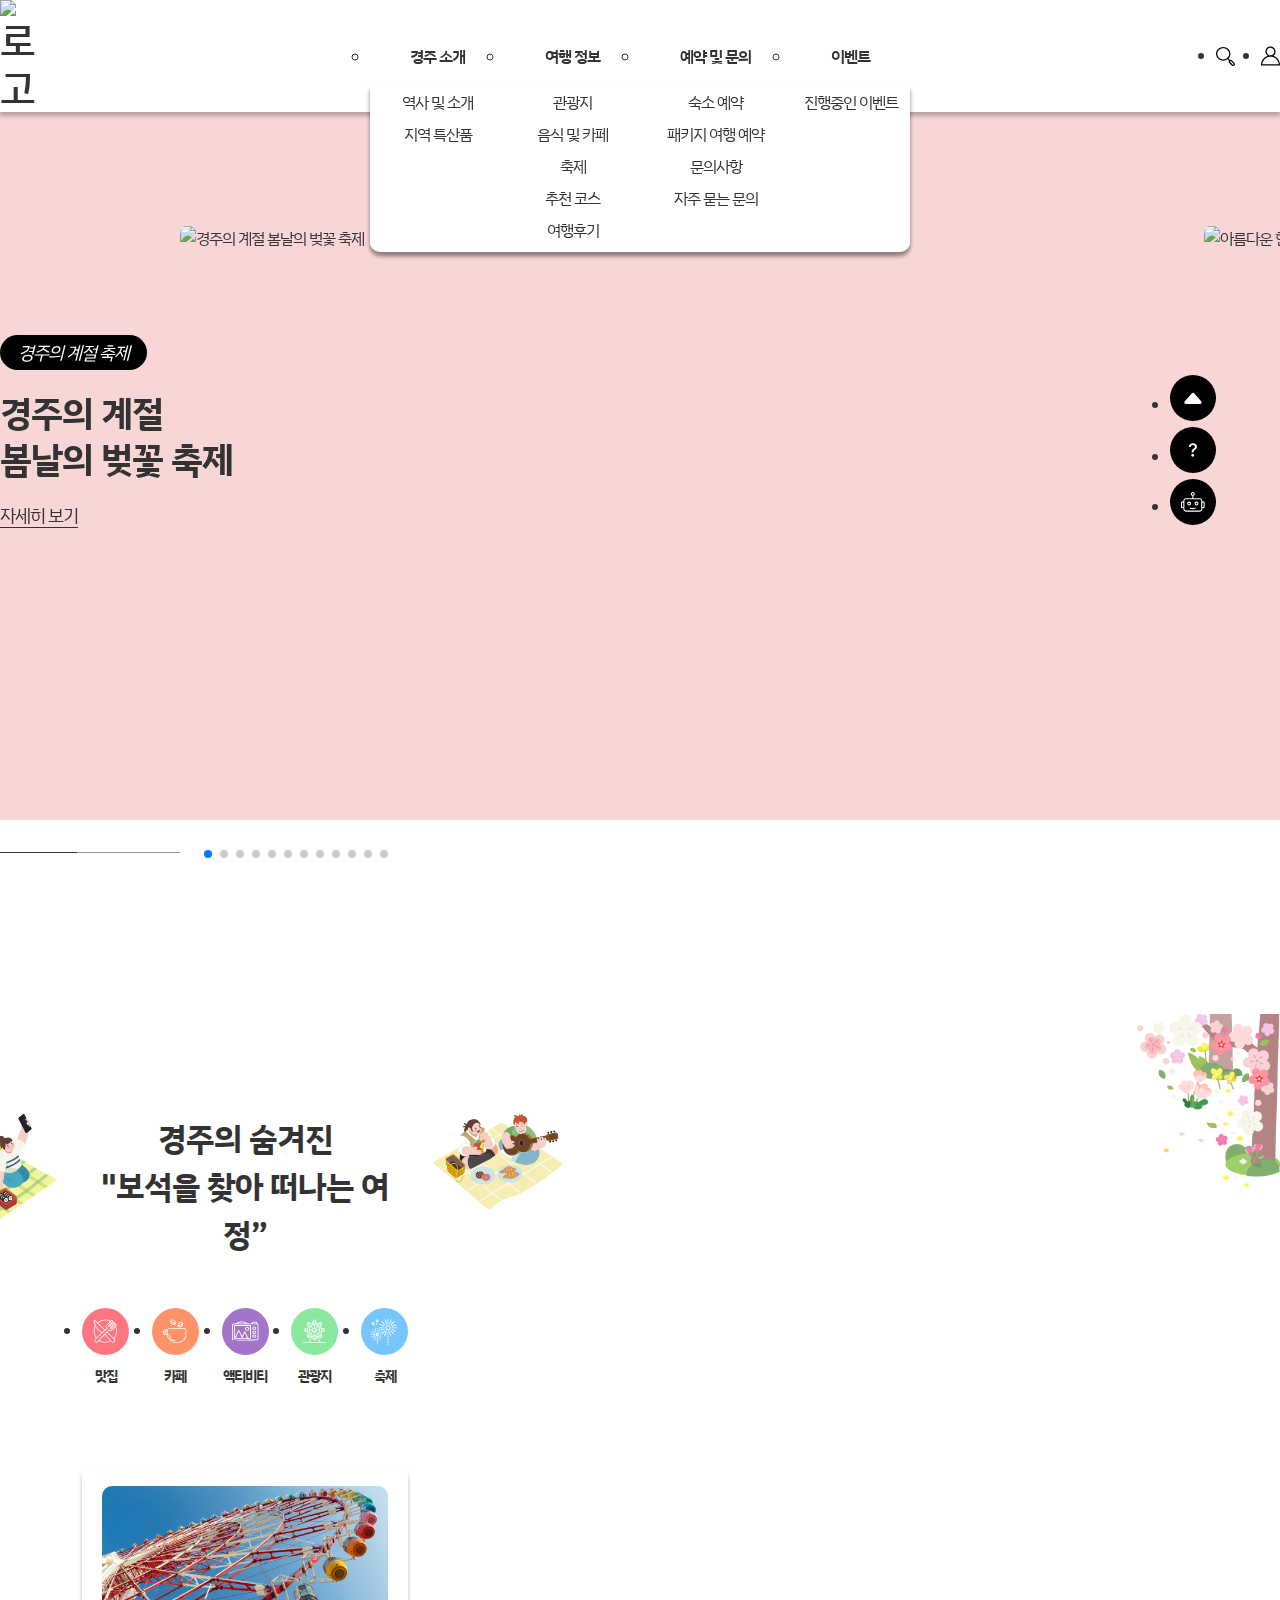
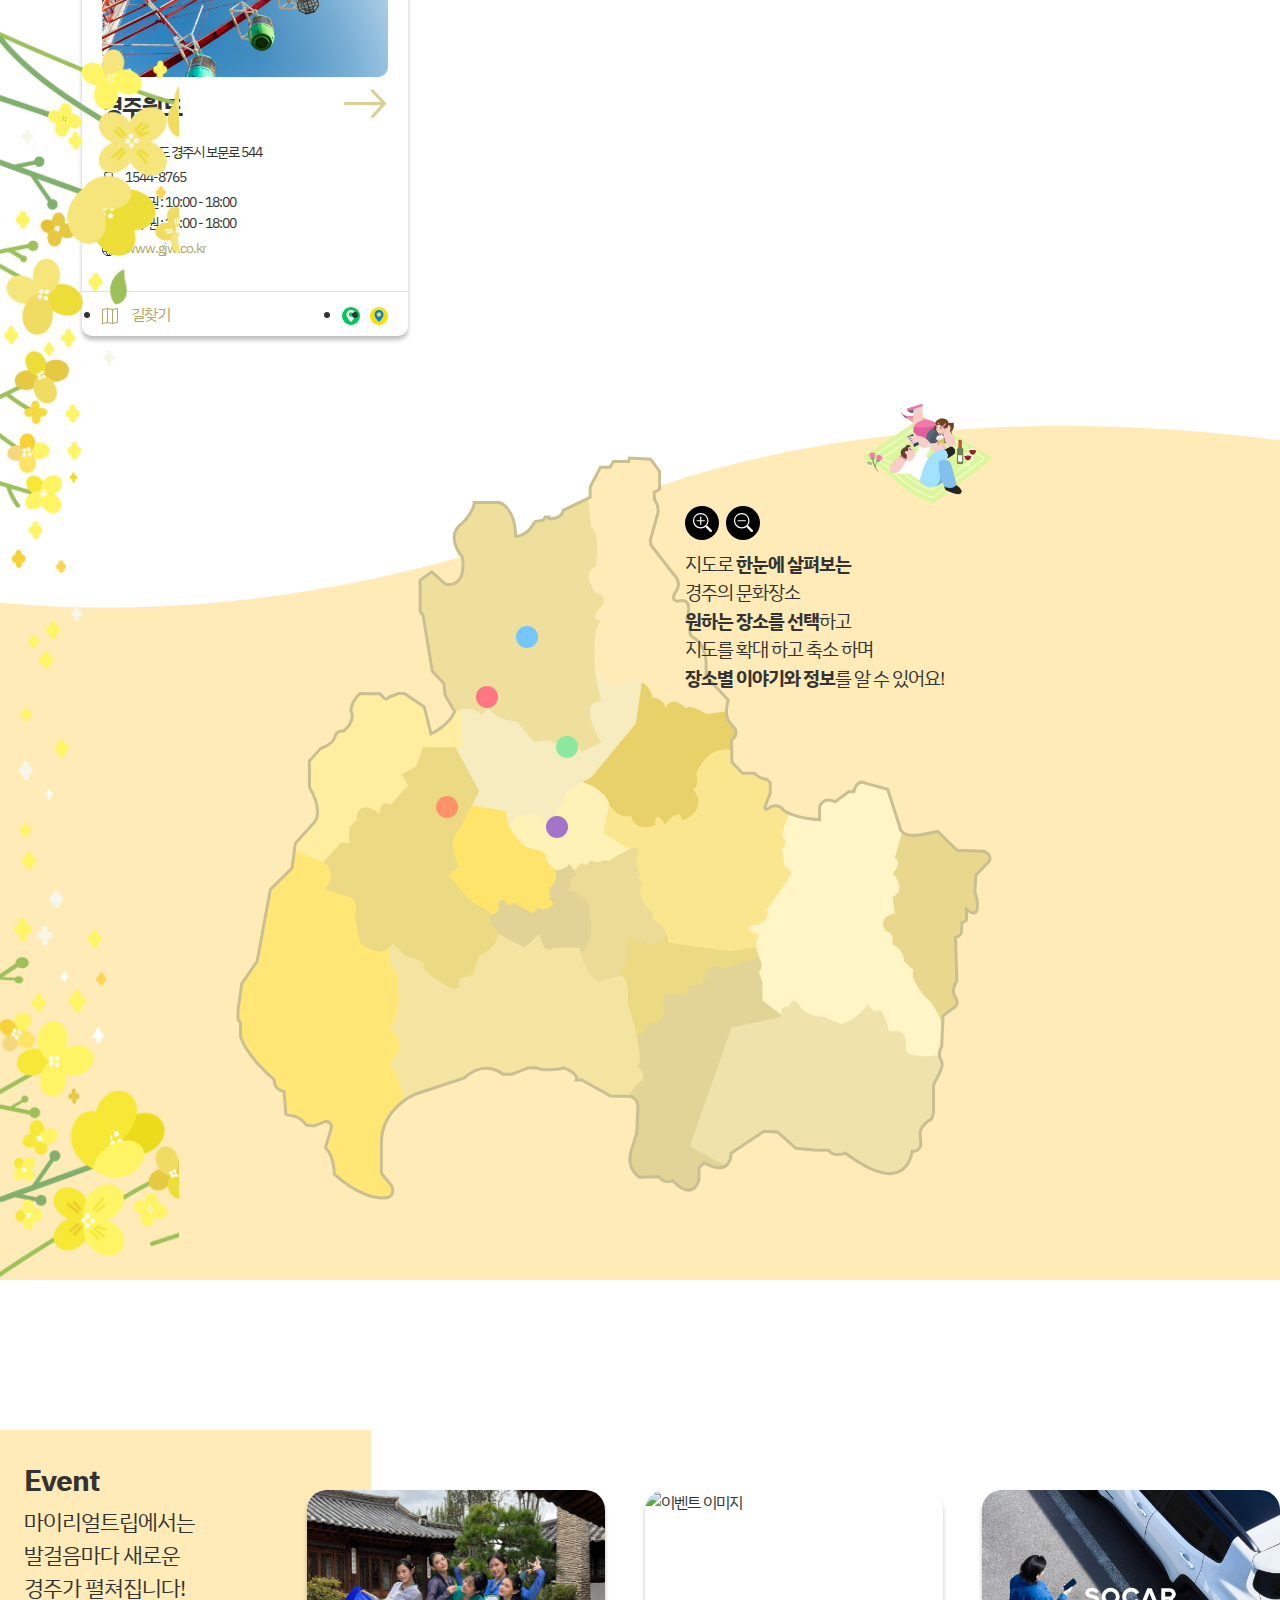
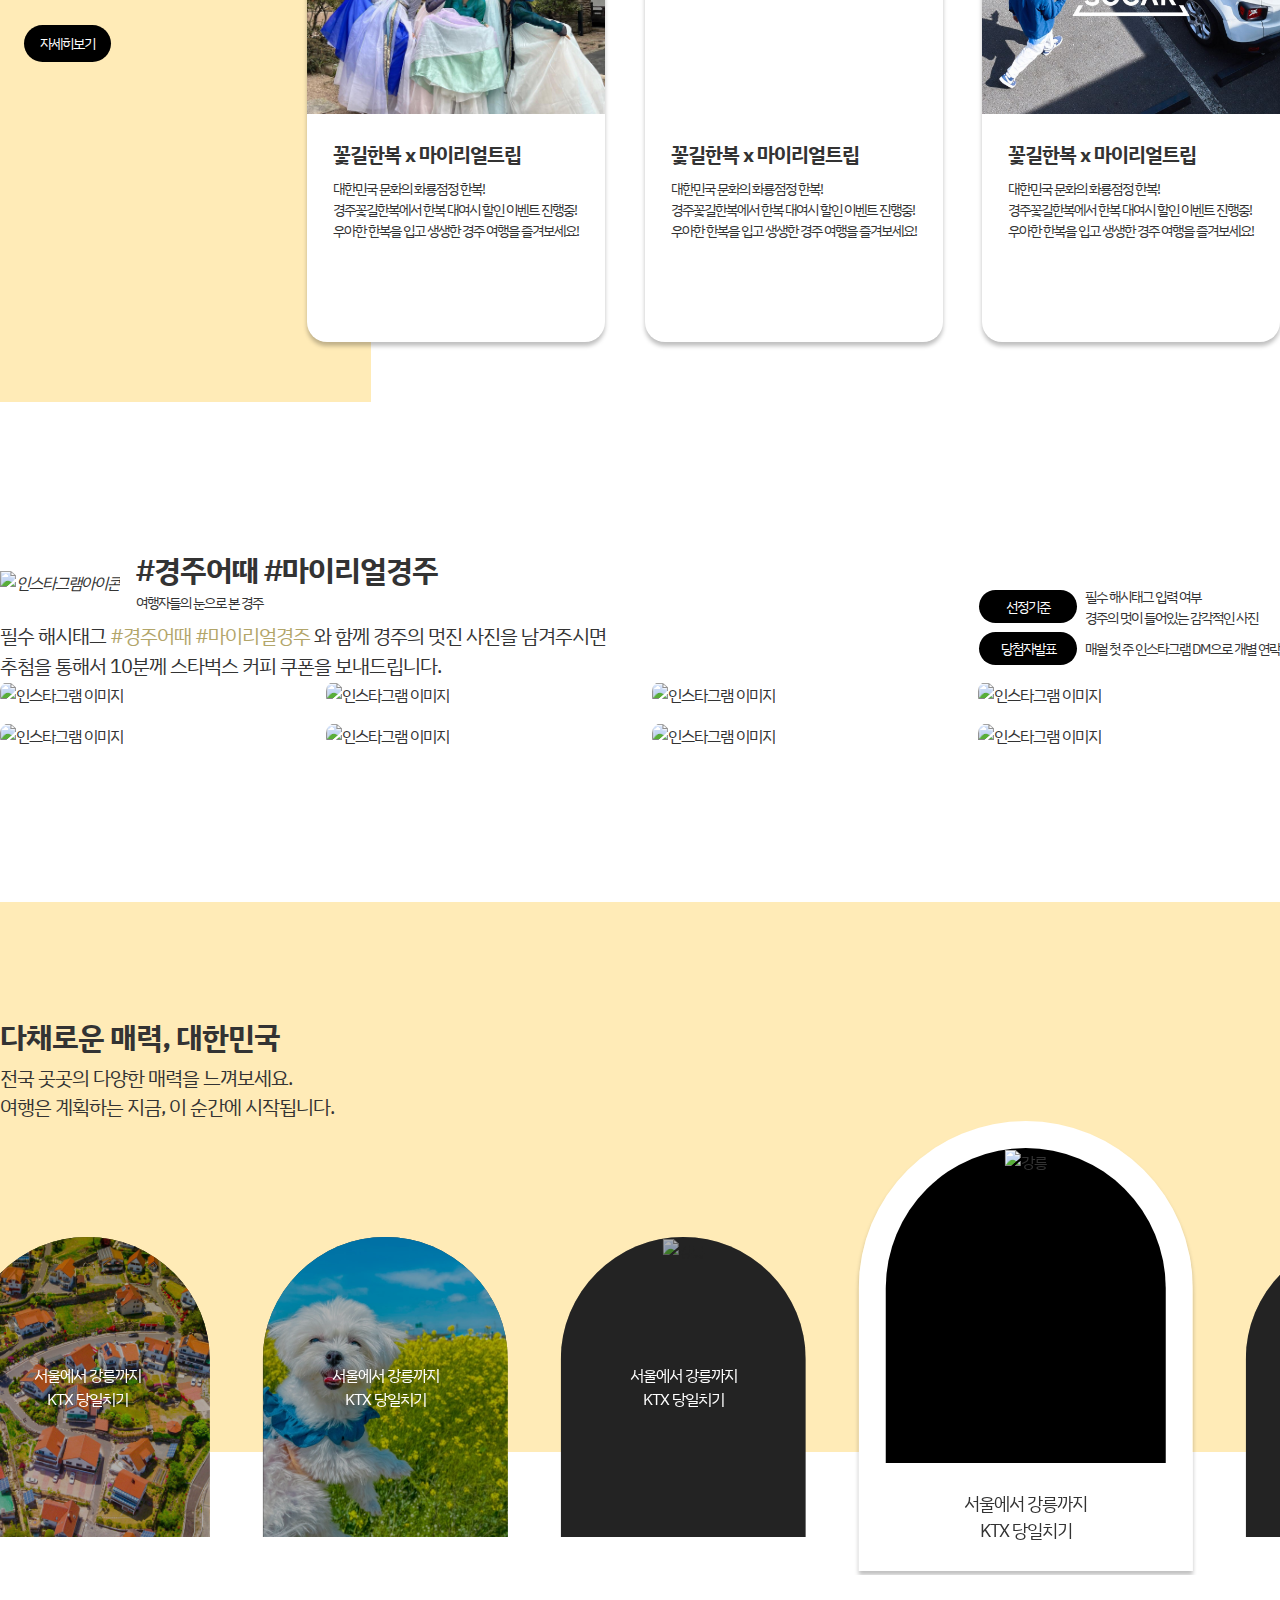
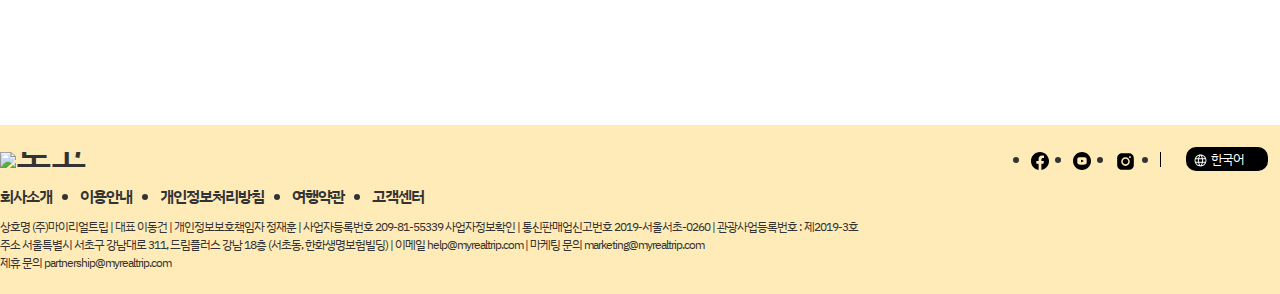
==== commit 41026455: "슬라이드 했을 때 양 옆에 여백이 생기는 것과 처음 로딩되었을 때 양옆 슬라이드가 짤려보이는 이슈 해결하지 못함 참고한 사이트의 swiper 버전이 다름" ====
--- a/index.html
+++ b/index.html
@@ -820,6 +820,60 @@
                     KTX 당일치기</p>
                 </div>
               </div>
+              <div class="swiper-slide">
+                <div class="recommendSlideItemS">
+                  <div class="recommendSlideItemInnerS">
+                    <img src="./img/recommend1.jpg" alt="강릉" />
+                  </div>
+                  <p>서울에서 강릉까지<br>
+                    KTX 당일치기</p>
+                </div>
+              </div>
+              <div class="swiper-slide">
+                <div class="recommendSlideItemS">
+                  <div class="recommendSlideItemInnerS">
+                    <img src="./img/recommend2.jpg" alt="강릉" />
+                  </div>
+                  <p>서울에서 강릉까지<br>
+                    KTX 당일치기</p>
+                </div>
+              </div>
+              <div class="swiper-slide">
+                <div class="recommendSlideItemS">
+                  <div class="recommendSlideItemInnerS">
+                    <img src="./img/recommend3.jpg" alt="강릉" />
+                  </div>
+                  <p>서울에서 강릉까지<br>
+                    KTX 당일치기</p>
+                </div>
+              </div>
+              <div class="swiper-slide">
+                <div class="recommendSlideItemS">
+                  <div class="recommendSlideItemInnerS">
+                    <img src="./img/recommend4.jpg" alt="강릉" />
+                  </div>
+                  <p>서울에서 강릉까지<br>
+                    KTX 당일치기</p>
+                </div>
+              </div>
+              <div class="swiper-slide">
+                <div class="recommendSlideItemS">
+                  <div class="recommendSlideItemInnerS">
+                    <img src="./img/recommend5.jpg" alt="강릉" />
+                  </div>
+                  <p>서울에서 강릉까지<br>
+                    KTX 당일치기</p>
+                </div>
+              </div>
+              <div class="swiper-slide">
+                <div class="recommendSlideItemS">
+                  <div class="recommendSlideItemInnerS">
+                    <img src="./img/recommend6.jpg" alt="강릉" />
+                  </div>
+                  <p>서울에서 강릉까지<br>
+                    KTX 당일치기</p>
+                </div>
+              </div>              
             </div>
             <!-- <div class="swiper-button-next"></div>
             <div class="swiper-button-prev"></div> -->
@@ -1025,41 +1079,48 @@
         }
       });
 
-      const bgColorArr = ["#F9D6D6", "#85BD91", "#D1CFFF", "#CDE6F9", "#FFEBB7", "#A1D4EF"];
-
-      swiper.controller.control = thumSwiper;
-      thumSwiper.controller.control = swiper;
-
-      swiper.on('slideChange', function () {
-        console.log('slide changed');
-        console.log(bgColorArr[this.realIndex]);
-        document.getElementById("mainslider").style.backgroundColor = bgColorArr[this.realIndex];
-      });
-
-      let sw = 0;
-      document.querySelector(".mainControlBtnAutoS").addEventListener('click', function(){
-        if(sw == 0) {
-          this.classList.add("on");
-          swiper.autoplay.stop();
-          thumSwiper.autoplay.stop();
-          sw = 1;
-        }else {
-          this.classList.remove("on");
-          swiper.autoplay.start();
-          thumSwiper.autoplay.start();
-          sw = 0;
-        }
-      })
+      // const bgColorArr = ["#F9D6D6", "#85BD91", "#D1CFFF", "#CDE6F9", "#FFEBB7", "#A1D4EF"];
+
+      // swiper.controller.control = thumSwiper;
+      // thumSwiper.controller.control = swiper;
+
+      // swiper.on('slideChange', function () {
+      //   console.log('slide changed');
+      //   console.log(bgColorArr[this.realIndex]);
+      //   document.getElementById("mainslider").style.backgroundColor = bgColorArr[this.realIndex];
+      // });
+
+      // let sw = 0;
+      // document.querySelector(".mainControlBtnAutoS").addEventListener('click', function(){
+      //   if(sw == 0) {
+      //     this.classList.add("on");
+      //     swiper.autoplay.stop();
+      //     thumSwiper.autoplay.stop();
+      //     sw = 1;
+      //   }else {
+      //     this.classList.remove("on");
+      //     swiper.autoplay.start();
+      //     thumSwiper.autoplay.start();
+      //     sw = 0;
+      //   }
+      // })
 
 
       //------- recommend 국내 여행지 추천
 
       const reswiper = new Swiper('.reSwiper', {
-        initialSlide: 3, // 4번째 슬라이드부터 시작
         loop: true,
         slidesPerView: 6,
         slidesPerGroup: 1,
+        centeredSlides: true, // 슬라이드를 중앙에 위치
         spaceBetween: 53,
+        // loopAdditionalSlides: 1,
+        // slidesPerView: 6,
+        // loop: true,
+        // loopedSlides: 2,
+        // centeredSlides: true,
+        // spaceBetween: 30,  
+        // slidesOffsetBefore: 53, /* 전체적인 슬라이드의 왼쪽에 53px 공백을 준다. */
         pagination: {
           el: '.swiper-pagination',
           clickable: true,
--- a/css/psh.min.css
+++ b/css/psh.min.css
@@ -1 +1 @@
-@keyframes arrowAnimationBefore{from{margin-right:30px;opacity:0}to{margin-right:0;opacity:1}}@keyframes arrowAnimationAfter{from{margin-right:0;opacity:1}to{margin-right:-30px;opacity:0}}#hd{background-color:rgba(255,255,255,0);box-shadow:0 4px 4px rgba(0,0,0,0);transition:background-color .5s,box-shadow .5s}#hd .hdLogoS,#hd .hdIconMenuS{width:0}#hd .hdIconMenuS i{white-space:nowrap}#hd:hover{background-color:#fff;box-shadow:0 4px 4px rgba(0,0,0,.25)}#hd:hover .hdGnbS::before{background-color:#fff;box-shadow:0 4px 4px rgba(0,0,0,.25);height:166px}#hd:hover .hdGnbS .hdGnbSubS{height:166px}#hd .hdLogoS img{width:120px}#hd .hdGnbS{position:relative}#hd .hdGnbS::before{content:"";position:absolute;top:100%;display:block;width:100%;height:0;background-color:rgba(255,255,255,0);box-shadow:0 4px 4px rgba(0,0,0,0);transition:height .5s,background-color .5s,box-shadow .5s;border-radius:0 0 10px 10px}#hd .hdGnbS>li{padding:18px 40px;text-align:center}#hd .hdGnbS>li>a{font-weight:600}#hd .hdGnbS>li:first-child .gnbSubMenu{border-radius:0 0 0 10px}#hd .hdGnbS>li:last-child .gnbSubMenu{border-radius:0 0 10px 0}#hd .hdGnbS>li .hdGnbSubS{top:100%;min-width:80px;white-space:nowrap;left:0;right:0;height:0;overflow:hidden;transition:height .5s}#hd .hdGnbS>li .hdGnbSubS li{line-height:2}#hd .hdGnbS>li .hdGnbSubS li a:hover{font-weight:600;text-decoration:underline}#hd .hdIconMenuS>li{position:relative;margin-left:26px}#hd .hdIconMenuS>li svg{width:19px}#hd .hdIconMenuS>li .hdSearchS{display:none;font-size:14px;position:absolute;top:-8px;right:-15px;width:-moz-fit-content;width:fit-content;background-color:#fff;border:.5px solid #999;border-radius:10px;padding:7px 14px}#hd .hdIconMenuS>li .hdSearchS .hdSearchInputS{border-bottom:1px solid #000;padding-bottom:4px}#hd .hdIconMenuS>li .hdSearchS .hdSearchInputS input{width:250px;border:0;background-color:rgba(0,0,0,0);margin-right:4px}#hd .hdIconMenuS>li .hdSearchS .hdSearchPopularS p{color:#7a7a7a;margin:10px 0 8px;font-size:14px;font-weight:500}#hd .hdIconMenuS>li .hdSearchS .hdSearchPopularS ul{width:50%}#hd .hdIconMenuS>li .hdSearchS .hdSearchPopularS ul:first-child li:first-child em,#hd .hdIconMenuS>li .hdSearchS .hdSearchPopularS ul:first-child li:nth-child(2) em,#hd .hdIconMenuS>li .hdSearchS .hdSearchPopularS ul:first-child li:nth-child(3) em{color:#ff4b4b}#hd .hdIconMenuS>li .hdSearchS .hdSearchPopularS ul li em{display:inline-block;margin-right:4px}#mainslider{background-color:#f9d6d6;position:relative;overflow:hidden;padding-top:224px}#mainslider::after{content:"";position:absolute;left:0;bottom:0;width:100%;height:44px;background:#fff}#mainslider .mainThumbsWrapS{width:370px;position:absolute;top:50%;transform:translateY(-50%)}#mainslider .mainThumbsWrapS .mainTitleS{font-size:18px}#mainslider .mainThumbsWrapS .mainTitleS em{background-color:#000;color:#fff;border-radius:20px;display:inline-block;padding:4px 18px}#mainslider .mainThumbsWrapS .mainTitleS strong{display:block;font-size:36px;line-height:46px;font-weight:700;margin:20px 0}#mainslider .mainThumbsWrapS .mainTitleS a{border-bottom:1px solid #333}#mainslider .mainImgWrapS{width:calc(50vw + 254px);float:right}#mainslider .mainImgWrapS .imgWrap{max-width:1100px;width:100%;height:640px;overflow:hidden;border-radius:10px}#mainslider .mainImgWrapS .imgWrap a{display:block}#mainslider .mainImgWrapS .imgWrap a img{-o-object-fit:cover;object-fit:cover}#mainslider .mainControlWrapS{position:absolute;bottom:0;left:50%;transform:translateX(-50%);z-index:1}#mainslider .mainControlWrapS .mainControlS{max-width:640px}#mainslider .mainControlWrapS .mainControlS .swiper-progress-bar{width:180px;height:1px}#mainslider .mainControlWrapS .mainControlS .swiper-progress-bar .mainControlProgressBarS{display:block;height:1px;background-color:#989797}#mainslider .mainControlWrapS .mainControlS .swiper-progress-bar .mainControlProgressBarS .fill{display:block;width:43%;height:1px;background-color:#333}#mainslider .mainControlWrapS .mainControlS .swiper-pagination{position:static;width:auto;margin-left:20px}#mainslider .mainControlWrapS .mainControlS .swiper-pagination .swiper-pagination-current{font-weight:600}#mainslider .mainControlWrapS .mainControlS .mainControlBtnS{position:relative;width:60px;margin-left:30px}#mainslider .mainControlWrapS .mainControlS .mainControlBtnS .swiper-button-prev{top:-6px;left:0;text-indent:-9999px;width:10px;height:10px;background-image:url(../img/mainLeft.svg);margin-top:0}#mainslider .mainControlWrapS .mainControlS .mainControlBtnS .swiper-button-prev::after{content:""}#mainslider .mainControlWrapS .mainControlS .mainControlBtnS .swiper-button-next{top:-6px;right:0;text-indent:-9999px;width:10px;height:10px;background-image:url(../img/mainRight.svg);margin-top:0}#mainslider .mainControlWrapS .mainControlS .mainControlBtnS .swiper-button-next::after{content:""}#mainslider .mainControlWrapS .mainControlS .mainControlBtnS .mainControlBtnAutoS{position:absolute;top:50%;left:50%;transform:translate3d(-50%, -50%, 0);height:12px}#mainslider .mainControlWrapS .mainControlS .mainControlBtnS .mainControlBtnAutoS.on .mainControlBtnStopS{background-image:url(../img/mainStop.svg)}#mainslider .mainControlWrapS .mainControlS .mainControlBtnS .mainControlBtnAutoS .mainControlBtnStopS{display:inline-block;padding:0;border:0;background-color:rgba(0,0,0,0);outline:none;text-indent:-9999px;width:12px;height:12px;background-image:url(../img/mainPlay.svg);background-position:center;background-size:contain;background-repeat:no-repeat}#mainslider .mainControlWrapS .mainControlS .mainControlBtnS .mainControlBtnAutoS .mainControlBtnStopS:focus{outline:none}#map{position:relative;background:url(../img/mapBg6.png) repeat-x center bottom;padding:100px 0 80px}#map::before,#map::after{content:"";display:block;position:absolute;background-repeat:no-repeat}#map::before{background-image:url(../img/mapBg4.png);right:0;top:0;width:12vw;height:14vw;background-size:contain}#map::after{background-image:url(../img/mapBg5.png);left:0;bottom:0;width:14vw;height:67%;background-position:left bottom;background-size:cover}#map .link{color:#b2a569}#map button{background-color:rgba(0,0,0,0);border:0;padding:0}#map .mapLeft{max-width:350px;margin-left:70px}#map .mapLeft .mapTitle{position:relative;text-align:center;font-size:32px;line-height:48px;font-weight:700;margin-bottom:50px}#map .mapLeft .mapTitle::before,#map .mapLeft .mapTitle::after{content:"";display:block;position:absolute;background-repeat:no-repeat;background-size:contain;width:10vw;height:10vw;top:0}#map .mapLeft .mapTitle::before{background-image:url(../img/mapBg3.png);left:-12vw}#map .mapLeft .mapTitle::after{background-image:url(../img/mapBg2.png);right:-12vw}#map .mapLeft .mapCategory{text-align:center;margin-bottom:80px}#map .mapLeft .mapCategory span{display:block;font-size:14px;font-weight:700;margin-top:10px}#map .mapLeft .mapInfo{max-width:340px;border-radius:10px;background-color:#fff;box-shadow:0 4px 4px rgba(0,0,0,.25)}#map .mapLeft .mapInfo .mapInfoWrap{padding:20px}#map .mapLeft .mapInfo .mapInfoWrap img{border-radius:10px}#map .mapLeft .mapInfo .mapInfoWrap p{position:relative;font-size:24px;font-weight:800;margin:12px 0 16px}#map .mapLeft .mapInfo .mapInfoWrap p::after{content:"";background:url(../img/EventArrow.svg) no-repeat;width:44px;height:100%;display:block;position:absolute;right:0;top:50%;transform:translateY(-50%)}#map .mapLeft .mapInfo .mapInfoWrap .mapInfoText{font-size:14px;min-height:130px}#map .mapLeft .mapInfo .mapInfoWrap .mapInfoText li{display:flex;margin:4px 0}#map .mapLeft .mapInfo .mapInfoWrap .mapInfoText li i{margin-right:10px}#map .mapLeft .mapInfo .mapInfoLocation{padding:10px 20px;border-top:1px solid #e1e1e1}#map .mapLeft .mapInfo .mapInfoLocation li{margin-left:10px}#map .mapLeft .mapInfo .mapInfoLocation li:first-child i{margin-right:10px}#map .mapRight{position:relative;margin:120px 0 0 224px}#map .mapRight::before{content:"";display:block;background:url(../img/mapBg1.png) no-repeat;background-size:contain;width:10vw;height:10vw;position:absolute;top:-4vw;right:-10vw}#map .mapRight .mapText{position:absolute;top:50px;right:-80px;z-index:1}#map .mapRight .mapText button{margin:0 0 10px 4px}#map .mapRight .mapText button:first-child{margin-left:0}#map .mapRight .mapText button i{display:flex;justify-content:center;align-items:center;background-color:#000;width:34px;height:34px;border-radius:50%}#map .mapRight .mapText p{font-size:19px}#map .mapRight .mapView{position:relative}#map .mapRight .mapView .mapCategoryPoint{position:absolute;width:100%;height:100%}#map .mapRight .mapView .mapCategoryPoint p{position:absolute}#map .mapRight .mapView .mapCategoryPoint p::before{content:"";display:block;width:22px;height:22px;border-radius:50%}#map .mapRight .mapView .mapCategoryPoint p.food{top:230px;left:240px}#map .mapRight .mapView .mapCategoryPoint p.food::before{background-color:#ff7682}#map .mapRight .mapView .mapCategoryPoint p.cafe{top:340px;left:200px}#map .mapRight .mapView .mapCategoryPoint p.cafe::before{background-color:#ff9268}#map .mapRight .mapView .mapCategoryPoint p.activity{top:360px;left:310px}#map .mapRight .mapView .mapCategoryPoint p.activity::before{background-color:#a374c8}#map .mapRight .mapView .mapCategoryPoint p.landmark{top:280px;left:320px}#map .mapRight .mapView .mapCategoryPoint p.landmark::before{background-color:#8ae89f}#map .mapRight .mapView .mapCategoryPoint p.festival{top:170px;left:280px}#map .mapRight .mapView .mapCategoryPoint p.festival::before{background-color:#77c5ff}#event .titlAreaS{width:426px;padding:60px 0 60px 48px}#event .titlAreaS:before{content:"";display:block;position:absolute;top:0;left:0;right:-4rem;bottom:0;background-color:#ffebb7}@media(max-width: 1400px){#event .titlAreaS{width:24%;padding:2rem 0 2rem 1.5rem}}@media(max-width: 1200px){#event .titlAreaS{width:100%;padding:2rem}#event .titlAreaS::before{right:0}}#event .titlAreaS h3{font-size:30px;font-weight:900}#event .titlAreaS span{font-size:22px}#event .titlAreaS a{background-color:#000;color:#fff;border-radius:20px;font-size:14px;display:inline-block;padding:8px 16px;border-radius:20px;margin-top:20px}#event .eventListS{padding:60px 0}@media(max-width: 768px){#event .eventListS{padding:20px 0}}#event .eventListS li{box-shadow:0 4px 4px rgba(0,0,0,.25);border-radius:20px}#event .eventListS li:first-child{margin-left:0}#event .eventListS li .imgAreaS{position:relative;width:100%;height:224px;border-radius:20px 20px 0 0}#event .eventListS li .imgAreaS img{position:absolute;top:0;left:0;right:0;bottom:0;width:100%;height:100%;-o-object-fit:cover;object-fit:cover}@media(max-width: 1200px){#event .eventListS li .imgAreaS{border-radius:20px}}@media(max-width: 768px){#event .eventListS li .imgAreaS{height:auto}}#event .eventListS li .textAreaS{position:relative;height:228px;padding:26px}#event .eventListS li .textAreaS:hover i::before{animation:arrowAnimationBefore .3s forwards .3s}#event .eventListS li .textAreaS:hover i::after{animation:arrowAnimationAfter .3s forwards}#event .eventListS li .textAreaS strong{font-size:20px}#event .eventListS li .textAreaS .des4S{font-size:14px;min-height:4rem}#event .eventListS li .textAreaS i{position:absolute;right:26px;bottom:24px;width:40px;height:28px;overflow:hidden}#event .eventListS li .textAreaS i::before{content:"";width:100%;height:100%;position:absolute;right:0;top:50%;margin-right:40px;transform:translateY(-50%);background:url(../img/EventArrow.svg) no-repeat;background-size:cover;transition:opacity .2s,margin .2s}#event .eventListS li .textAreaS i::after{content:"";width:100%;height:100%;position:absolute;right:0;top:50%;transform:translateY(-50%);background:url(../img/EventArrowGray.svg) no-repeat;background-size:cover;transition:opacity .2s,margin .2s}#sns .snsTitleWrapS .snsTitleLeftS h2{font-size:30px;font-weight:700}#sns .snsTitleWrapS .snsTitleLeftS p{font-size:14px}#sns .snsTitleWrapS .snsTitleLeftS>p{font-size:20px}#sns .snsTitleWrapS .snsTitleLeftS>p span{color:#b2a569}#sns .snsTitleWrapS .snsTitleRightS{font-size:14px}#sns .snsTitleWrapS .snsTitleRightS strong{background-color:#000;color:#fff;border-radius:20px;font-size:14px;width:98px;padding:6px 0;text-align:center;font-weight:400}#sns .snsImgS{position:relative;width:100%;max-height:240px;height:100%;transition:.5s;border-radius:10px;overflow:hidden}#sns .snsImgS:hover{transform:scale(1.3);z-index:100}#sns .snsImgS::after{content:"";background:url(../img/instagram2.svg) no-repeat;width:13px;height:13px;display:block;position:absolute;top:10px;right:10px}#sns .snsImgS img{width:100%;height:100%;-o-object-fit:cover;object-fit:cover}#recommend{position:relative}#recommend::before{content:"";position:absolute;top:0;left:0;right:0;display:block;background-color:#ffebb7;height:550px;z-index:-1}#recommend .title{padding-top:117px}#recommend .title h2{font-size:30px;font-weight:700}#recommend .title p{font-size:20px;line-height:29px}#recommend .recommendSlideS .swiper-slide{width:245px !important;height:300px;border-radius:220px 220px 0 0;overflow:hidden;margin-top:116px;margin-bottom:4px}#recommend .recommendSlideS .swiper-slide.swiper-slide-active{width:334px !important;height:450px;box-shadow:0 4px 4px rgba(0,0,0,.25);margin-top:0}#recommend .recommendSlideS .swiper-slide.swiper-slide-active .recommendSlideItemS{display:flex;flex-direction:column;justify-content:space-evenly;align-items:center;background-color:#fff}#recommend .recommendSlideS .swiper-slide.swiper-slide-active .recommendSlideItemS::after{content:"";display:none}#recommend .recommendSlideS .swiper-slide.swiper-slide-active .recommendSlideItemS .recommendSlideItemInnerS{overflow:hidden;background:#000;width:calc(100% - 54px);height:70%;border-radius:197px 197px 0 0}#recommend .recommendSlideS .swiper-slide.swiper-slide-active .recommendSlideItemS p{position:inherit;transform:inherit;top:inherit;color:#333;font-size:18px;line-height:27px}#recommend .recommendSlideS .swiper-slide .recommendSlideItemS{position:relative;height:100%;background-color:#333}#recommend .recommendSlideS .swiper-slide .recommendSlideItemS::after{content:"";position:absolute;top:0;left:0;width:100%;height:100%;background-color:rgba(0,0,0,.3)}#recommend .recommendSlideS .swiper-slide .recommendSlideItemS .recommendSlideItemInnerS{height:100%}#recommend .recommendSlideS .swiper-slide .recommendSlideItemS .recommendSlideItemInnerS img{width:100%;height:100%;margin-left:50%;transform:translateX(-50%);-o-object-fit:cover;object-fit:cover}#recommend .recommendSlideS .swiper-slide .recommendSlideItemS p{width:100%;position:absolute;top:50%;color:#fff;font-size:16px;text-align:center;z-index:1;transform:translateY(-50%)}#quick{position:fixed;top:50%;right:64px;transform:translateY(-50%);z-index:999}#quick li{position:relative;margin:6px 0}#quick li:hover span{display:block}#quick li i{display:flex;justify-content:center;align-items:center;position:relative;width:46px;height:46px}#quick li i::before{content:"";display:block;position:absolute;top:0;right:0;bottom:0;left:0;background-color:#000;border-radius:50%}#quick li i svg{position:relative;width:24px;height:auto}#quick li i svg path{color:#fff}#quick li span{font-size:13px;color:#fff;background-color:#000;border-radius:50px;font-weight:700;display:none;position:absolute;top:50%;right:100%;transform:translateY(-50%);text-wrap:nowrap;padding:4px 12px;margin-right:10px}#quick li span::after{content:"";display:block;width:0;height:0;border-top:10px solid rgba(0,0,0,0);border-bottom:10px solid rgba(0,0,0,0);border-left:12px solid #000;position:absolute;top:50%;right:-7px;transform:translateY(-50%)}#popupform{display:none;position:fixed;top:0;left:0;right:0;bottom:0;background-color:rgba(0,0,0,.7);z-index:999}#popupform .popupWrapS{position:absolute;top:50%;left:50%;background-color:#fff;max-width:540px;width:100%;border-radius:20px;padding:20px 20px 30px;transform:translate3d(-50%, -50%, 0)}#popupform .popupWrapS .popupHeaderS{border-bottom:1px solid #989797;padding:0 10px 10px 10px}#popupform .popupWrapS .popupHeaderS h3{font-size:20px;font-weight:700}#popupform .popupWrapS .popupHeaderS .close{background:rgba(0,0,0,0);padding:0;border:0}#popupform .popupWrapS .popupBodyS{padding:10px}#popupform .popupWrapS .popupBodyS ul{margin-bottom:20px}#popupform .popupWrapS .popupBodyS ul li{position:relative;padding-left:16px;font-size:12px;line-height:1.6}#popupform .popupWrapS .popupBodyS ul li.point{font-size:14px;padding-left:0;color:#f34848;margin-bottom:6px}#popupform .popupWrapS .popupBodyS ul li.point::before{display:none}#popupform .popupWrapS .popupBodyS ul li::before{content:"";position:absolute;top:50%;left:6px;width:2px;height:2px;border-radius:50%;background-color:#000;transform:translateY(-50%)}#popupform .popupWrapS .popupBodyS div{margin-top:10px}#popupform .popupWrapS .popupBodyS div:first-child{margin-top:0}#popupform .popupWrapS .popupBodyS div label{display:block;font-weight:600;margin:0 0 2px 10px}#popupform .popupWrapS .popupBodyS div select,#popupform .popupWrapS .popupBodyS div input,#popupform .popupWrapS .popupBodyS div textarea{width:100%;border:1px solid #989797;border-radius:12px;font-size:14px;padding:6px 10px}#popupform .popupWrapS .popupBodyS div select:focus,#popupform .popupWrapS .popupBodyS div select:focus-visible,#popupform .popupWrapS .popupBodyS div input:focus,#popupform .popupWrapS .popupBodyS div input:focus-visible,#popupform .popupWrapS .popupBodyS div textarea:focus,#popupform .popupWrapS .popupBodyS div textarea:focus-visible{border:1px solid #989797;outline:none}#popupform .popupWrapS .popupFooterS{padding:10px;padding-bottom:0}#popupform .popupWrapS .popupFooterS button{width:49%;background-color:rgba(0,0,0,0);border:1px solid #989797;border-radius:10px;padding:6px;color:#000}#popupform .popupWrapS .popupFooterS button.confirm{background-color:#000;color:#fff}#ft{background-color:#ffebb7;padding:22px 0}#ft .ftTop h1 a{line-height:0}#ft .ftTop h1 a img{width:112px}#ft .ftTop ul li{position:relative;margin:0 12px}#ft .ftTop ul li.language{padding-left:26px}#ft .ftTop ul li.language:hover .languageOption{display:block}#ft .ftTop ul li.language .languageSelect{position:relative;background-color:#000;border-radius:10px;padding:0 24px 0 8px}#ft .ftTop ul li.language .languageSelect::before{content:"";position:absolute;left:-26px;display:block;width:.5px;height:15px;background-color:#000}#ft .ftTop ul li.language .languageSelect::after{content:"";position:absolute;top:0;bottom:0;margin:auto;right:8px;background:url(../img/ftCheck1.svg) no-repeat;width:8px;height:5px}#ft .ftTop ul li.language .languageSelect .icon{position:relative;top:-1px}#ft .ftTop ul li.language .languageSelect span{font-size:13px;color:#fff;margin-left:4px}#ft .ftTop ul li.language .languageOption{display:none;position:absolute;top:100%;right:0;width:80px;background-color:#fff;border:1px solid #999;border-radius:10px;box-shadow:0 4px 4px rgba(0,0,0,.25);margin-top:6px;padding:6px}#ft .ftTop ul li.language .languageOption li{font-size:14px;margin:4px 0}#ft .ftTop ul li.language .languageOption li:hover{color:#379cee}#ft .ftTop ul li.language .languageOption li.check{position:relative;color:#379cee}#ft .ftTop ul li.language .languageOption li.check::after{content:"";position:absolute;top:0;right:0;display:block;background:url(../img/ftCheck2.svg);width:13px;height:10px}#ft .ftBottom{margin-top:12px}#ft .ftBottom ul li{margin-left:28px}#ft .ftBottom ul li:first-child{margin-left:0}#ft .ftBottom ul li a{font-weight:600}#ft .ftBottom p{font-size:12px;margin-top:10px}+@keyframes arrowAnimationBefore{from{margin-right:30px;opacity:0}to{margin-right:0;opacity:1}}@keyframes arrowAnimationAfter{from{margin-right:0;opacity:1}to{margin-right:-30px;opacity:0}}#hd{background-color:rgba(255,255,255,0);box-shadow:0 4px 4px rgba(0,0,0,0);transition:background-color .5s,box-shadow .5s}#hd .hdLogoS,#hd .hdIconMenuS{width:0}#hd .hdIconMenuS i{white-space:nowrap}#hd:hover{background-color:#fff;box-shadow:0 4px 4px rgba(0,0,0,.25)}#hd:hover .hdGnbS::before{background-color:#fff;box-shadow:0 4px 4px rgba(0,0,0,.25);height:166px}#hd:hover .hdGnbS .hdGnbSubS{height:166px}#hd .hdLogoS img{width:120px}#hd .hdGnbS{position:relative}#hd .hdGnbS::before{content:"";position:absolute;top:100%;display:block;width:100%;height:0;background-color:rgba(255,255,255,0);box-shadow:0 4px 4px rgba(0,0,0,0);transition:height .5s,background-color .5s,box-shadow .5s;border-radius:0 0 10px 10px}#hd .hdGnbS>li{padding:18px 40px;text-align:center}#hd .hdGnbS>li>a{font-weight:600}#hd .hdGnbS>li:first-child .gnbSubMenu{border-radius:0 0 0 10px}#hd .hdGnbS>li:last-child .gnbSubMenu{border-radius:0 0 10px 0}#hd .hdGnbS>li .hdGnbSubS{top:100%;min-width:80px;white-space:nowrap;left:0;right:0;height:0;overflow:hidden;transition:height .5s}#hd .hdGnbS>li .hdGnbSubS li{line-height:2}#hd .hdGnbS>li .hdGnbSubS li a:hover{font-weight:600;text-decoration:underline}#hd .hdIconMenuS>li{position:relative;margin-left:26px}#hd .hdIconMenuS>li svg{width:19px}#hd .hdIconMenuS>li .hdSearchS{display:none;font-size:14px;position:absolute;top:-8px;right:-15px;width:-moz-fit-content;width:fit-content;background-color:#fff;border:.5px solid #999;border-radius:10px;padding:7px 14px}#hd .hdIconMenuS>li .hdSearchS .hdSearchInputS{border-bottom:1px solid #000;padding-bottom:4px}#hd .hdIconMenuS>li .hdSearchS .hdSearchInputS input{width:250px;border:0;background-color:rgba(0,0,0,0);margin-right:4px}#hd .hdIconMenuS>li .hdSearchS .hdSearchPopularS p{color:#7a7a7a;margin:10px 0 8px;font-size:14px;font-weight:500}#hd .hdIconMenuS>li .hdSearchS .hdSearchPopularS ul{width:50%}#hd .hdIconMenuS>li .hdSearchS .hdSearchPopularS ul:first-child li:first-child em,#hd .hdIconMenuS>li .hdSearchS .hdSearchPopularS ul:first-child li:nth-child(2) em,#hd .hdIconMenuS>li .hdSearchS .hdSearchPopularS ul:first-child li:nth-child(3) em{color:#ff4b4b}#hd .hdIconMenuS>li .hdSearchS .hdSearchPopularS ul li em{display:inline-block;margin-right:4px}#mainslider{background-color:#f9d6d6;position:relative;overflow:hidden;padding-top:224px}#mainslider::after{content:"";position:absolute;left:0;bottom:0;width:100%;height:44px;background:#fff}#mainslider .mainThumbsWrapS{width:370px;position:absolute;top:50%;transform:translateY(-50%)}#mainslider .mainThumbsWrapS .mainTitleS{font-size:18px}#mainslider .mainThumbsWrapS .mainTitleS em{background-color:#000;color:#fff;border-radius:20px;display:inline-block;padding:4px 18px}#mainslider .mainThumbsWrapS .mainTitleS strong{display:block;font-size:36px;line-height:46px;font-weight:700;margin:20px 0}#mainslider .mainThumbsWrapS .mainTitleS a{border-bottom:1px solid #333}#mainslider .mainImgWrapS{float:right;overflow:hidden}#mainslider .mainImgWrapS .swiper{width:1100px;overflow:visible}#mainslider .mainImgWrapS .swiper .imgWrap{width:100%;height:640px;overflow:hidden;border-radius:10px}#mainslider .mainImgWrapS .swiper .imgWrap a{display:block}#mainslider .mainImgWrapS .swiper .imgWrap a img{-o-object-fit:cover;object-fit:cover}#mainslider .mainControlWrapS{position:absolute;bottom:0;left:50%;transform:translateX(-50%);z-index:1}#mainslider .mainControlWrapS .mainControlS{max-width:640px}#mainslider .mainControlWrapS .mainControlS .swiper-progress-bar{width:180px;height:1px}#mainslider .mainControlWrapS .mainControlS .swiper-progress-bar .mainControlProgressBarS{display:block;height:1px;background-color:#989797}#mainslider .mainControlWrapS .mainControlS .swiper-progress-bar .mainControlProgressBarS .fill{display:block;width:43%;height:1px;background-color:#333}#mainslider .mainControlWrapS .mainControlS .swiper-pagination{position:static;width:auto;margin-left:20px}#mainslider .mainControlWrapS .mainControlS .swiper-pagination .swiper-pagination-current{font-weight:600}#mainslider .mainControlWrapS .mainControlS .mainControlBtnS{position:relative;width:60px;margin-left:30px}#mainslider .mainControlWrapS .mainControlS .mainControlBtnS .swiper-button-prev{top:-6px;left:0;text-indent:-9999px;width:10px;height:10px;background-image:url(../img/mainLeft.svg);margin-top:0}#mainslider .mainControlWrapS .mainControlS .mainControlBtnS .swiper-button-prev::after{content:""}#mainslider .mainControlWrapS .mainControlS .mainControlBtnS .swiper-button-next{top:-6px;right:0;text-indent:-9999px;width:10px;height:10px;background-image:url(../img/mainRight.svg);margin-top:0}#mainslider .mainControlWrapS .mainControlS .mainControlBtnS .swiper-button-next::after{content:""}#mainslider .mainControlWrapS .mainControlS .mainControlBtnS .mainControlBtnAutoS{position:absolute;top:50%;left:50%;transform:translate3d(-50%, -50%, 0);height:12px}#mainslider .mainControlWrapS .mainControlS .mainControlBtnS .mainControlBtnAutoS.on .mainControlBtnStopS{background-image:url(../img/mainStop.svg)}#mainslider .mainControlWrapS .mainControlS .mainControlBtnS .mainControlBtnAutoS .mainControlBtnStopS{display:inline-block;padding:0;border:0;background-color:rgba(0,0,0,0);outline:none;text-indent:-9999px;width:12px;height:12px;background-image:url(../img/mainPlay.svg);background-position:center;background-size:contain;background-repeat:no-repeat}#mainslider .mainControlWrapS .mainControlS .mainControlBtnS .mainControlBtnAutoS .mainControlBtnStopS:focus{outline:none}#map{position:relative;background:url(../img/mapBg6.png) repeat-x center bottom;padding:100px 0 80px}#map::before,#map::after{content:"";display:block;position:absolute;background-repeat:no-repeat}#map::before{background-image:url(../img/mapBg4.png);right:0;top:0;width:12vw;height:14vw;background-size:contain}#map::after{background-image:url(../img/mapBg5.png);left:0;bottom:0;width:14vw;height:67%;background-position:left bottom;background-size:cover}#map .link{color:#b2a569}#map button{background-color:rgba(0,0,0,0);border:0;padding:0}#map .mapLeft{max-width:350px;margin-left:70px}#map .mapLeft .mapTitle{position:relative;text-align:center;font-size:32px;line-height:48px;font-weight:700;margin-bottom:50px}#map .mapLeft .mapTitle::before,#map .mapLeft .mapTitle::after{content:"";display:block;position:absolute;background-repeat:no-repeat;background-size:contain;width:10vw;height:10vw;top:0}#map .mapLeft .mapTitle::before{background-image:url(../img/mapBg3.png);left:-12vw}#map .mapLeft .mapTitle::after{background-image:url(../img/mapBg2.png);right:-12vw}#map .mapLeft .mapCategory{text-align:center;margin-bottom:80px}#map .mapLeft .mapCategory span{display:block;font-size:14px;font-weight:700;margin-top:10px}#map .mapLeft .mapInfo{max-width:340px;border-radius:10px;background-color:#fff;box-shadow:0 4px 4px rgba(0,0,0,.25)}#map .mapLeft .mapInfo .mapInfoWrap{padding:20px}#map .mapLeft .mapInfo .mapInfoWrap img{border-radius:10px}#map .mapLeft .mapInfo .mapInfoWrap p{position:relative;font-size:24px;font-weight:800;margin:12px 0 16px}#map .mapLeft .mapInfo .mapInfoWrap p::after{content:"";background:url(../img/EventArrow.svg) no-repeat;width:44px;height:100%;display:block;position:absolute;right:0;top:50%;transform:translateY(-50%)}#map .mapLeft .mapInfo .mapInfoWrap .mapInfoText{font-size:14px;min-height:130px}#map .mapLeft .mapInfo .mapInfoWrap .mapInfoText li{display:flex;margin:4px 0}#map .mapLeft .mapInfo .mapInfoWrap .mapInfoText li i{margin-right:10px}#map .mapLeft .mapInfo .mapInfoLocation{padding:10px 20px;border-top:1px solid #e1e1e1}#map .mapLeft .mapInfo .mapInfoLocation li{margin-left:10px}#map .mapLeft .mapInfo .mapInfoLocation li:first-child i{margin-right:10px}#map .mapRight{position:relative;margin:120px 0 0 224px}#map .mapRight::before{content:"";display:block;background:url(../img/mapBg1.png) no-repeat;background-size:contain;width:10vw;height:10vw;position:absolute;top:-4vw;right:-10vw}#map .mapRight .mapText{position:absolute;top:50px;right:-80px;z-index:1}#map .mapRight .mapText button{margin:0 0 10px 4px}#map .mapRight .mapText button:first-child{margin-left:0}#map .mapRight .mapText button i{display:flex;justify-content:center;align-items:center;background-color:#000;width:34px;height:34px;border-radius:50%}#map .mapRight .mapText p{font-size:19px}#map .mapRight .mapView{position:relative}#map .mapRight .mapView .mapCategoryPoint{position:absolute;width:100%;height:100%}#map .mapRight .mapView .mapCategoryPoint p{position:absolute}#map .mapRight .mapView .mapCategoryPoint p::before{content:"";display:block;width:22px;height:22px;border-radius:50%}#map .mapRight .mapView .mapCategoryPoint p.food{top:230px;left:240px}#map .mapRight .mapView .mapCategoryPoint p.food::before{background-color:#ff7682}#map .mapRight .mapView .mapCategoryPoint p.cafe{top:340px;left:200px}#map .mapRight .mapView .mapCategoryPoint p.cafe::before{background-color:#ff9268}#map .mapRight .mapView .mapCategoryPoint p.activity{top:360px;left:310px}#map .mapRight .mapView .mapCategoryPoint p.activity::before{background-color:#a374c8}#map .mapRight .mapView .mapCategoryPoint p.landmark{top:280px;left:320px}#map .mapRight .mapView .mapCategoryPoint p.landmark::before{background-color:#8ae89f}#map .mapRight .mapView .mapCategoryPoint p.festival{top:170px;left:280px}#map .mapRight .mapView .mapCategoryPoint p.festival::before{background-color:#77c5ff}#event .titlAreaS{width:426px;padding:60px 0 60px 48px}#event .titlAreaS:before{content:"";display:block;position:absolute;top:0;left:0;right:-4rem;bottom:0;background-color:#ffebb7}@media(max-width: 1400px){#event .titlAreaS{width:24%;padding:2rem 0 2rem 1.5rem}}@media(max-width: 1200px){#event .titlAreaS{width:100%;padding:2rem}#event .titlAreaS::before{right:0}}#event .titlAreaS h3{font-size:30px;font-weight:900}#event .titlAreaS span{font-size:22px}#event .titlAreaS a{background-color:#000;color:#fff;border-radius:20px;font-size:14px;display:inline-block;padding:8px 16px;border-radius:20px;margin-top:20px}#event .eventListS{padding:60px 0}@media(max-width: 768px){#event .eventListS{padding:20px 0}}#event .eventListS li{box-shadow:0 4px 4px rgba(0,0,0,.25);border-radius:20px}#event .eventListS li:first-child{margin-left:0}#event .eventListS li .imgAreaS{position:relative;width:100%;height:224px;border-radius:20px 20px 0 0}#event .eventListS li .imgAreaS img{position:absolute;top:0;left:0;right:0;bottom:0;width:100%;height:100%;-o-object-fit:cover;object-fit:cover}@media(max-width: 1200px){#event .eventListS li .imgAreaS{border-radius:20px}}@media(max-width: 768px){#event .eventListS li .imgAreaS{height:auto}}#event .eventListS li .textAreaS{position:relative;height:228px;padding:26px}#event .eventListS li .textAreaS:hover i::before{animation:arrowAnimationBefore .3s forwards .3s}#event .eventListS li .textAreaS:hover i::after{animation:arrowAnimationAfter .3s forwards}#event .eventListS li .textAreaS strong{font-size:20px}#event .eventListS li .textAreaS .des4S{font-size:14px;min-height:4rem}#event .eventListS li .textAreaS i{position:absolute;right:26px;bottom:24px;width:40px;height:28px;overflow:hidden}#event .eventListS li .textAreaS i::before{content:"";width:100%;height:100%;position:absolute;right:0;top:50%;margin-right:40px;transform:translateY(-50%);background:url(../img/EventArrow.svg) no-repeat;background-size:cover;transition:opacity .2s,margin .2s}#event .eventListS li .textAreaS i::after{content:"";width:100%;height:100%;position:absolute;right:0;top:50%;transform:translateY(-50%);background:url(../img/EventArrowGray.svg) no-repeat;background-size:cover;transition:opacity .2s,margin .2s}#sns .snsTitleWrapS .snsTitleLeftS h2{font-size:30px;font-weight:700}#sns .snsTitleWrapS .snsTitleLeftS p{font-size:14px}#sns .snsTitleWrapS .snsTitleLeftS>p{font-size:20px}#sns .snsTitleWrapS .snsTitleLeftS>p span{color:#b2a569}#sns .snsTitleWrapS .snsTitleRightS{font-size:14px}#sns .snsTitleWrapS .snsTitleRightS strong{background-color:#000;color:#fff;border-radius:20px;font-size:14px;width:98px;padding:6px 0;text-align:center;font-weight:400}#sns .snsImgS{position:relative;width:100%;max-height:240px;height:100%;transition:.5s;border-radius:10px;overflow:hidden}#sns .snsImgS:hover{transform:scale(1.3);z-index:100}#sns .snsImgS::after{content:"";background:url(../img/instagram2.svg) no-repeat;width:13px;height:13px;display:block;position:absolute;top:10px;right:10px}#sns .snsImgS img{width:100%;height:100%;-o-object-fit:cover;object-fit:cover}#recommend{position:relative}#recommend::before{content:"";position:absolute;top:0;left:0;right:0;display:block;background-color:#ffebb7;height:550px;z-index:-1}#recommend .title{padding-top:117px}#recommend .title h2{font-size:30px;font-weight:700}#recommend .title p{font-size:20px;line-height:29px}#recommend .recommendSlideS .swiper-wrapper .swiper-slide{width:245px !important;height:300px;border-radius:220px 220px 0 0;overflow:hidden;margin-top:116px;margin-bottom:4px}#recommend .recommendSlideS .swiper-wrapper .swiper-slide.swiper-slide-active{width:334px !important;height:450px;box-shadow:0 4px 4px rgba(0,0,0,.25);margin-top:0}#recommend .recommendSlideS .swiper-wrapper .swiper-slide.swiper-slide-active .recommendSlideItemS{display:flex;flex-direction:column;justify-content:space-evenly;align-items:center;background-color:#fff}#recommend .recommendSlideS .swiper-wrapper .swiper-slide.swiper-slide-active .recommendSlideItemS::after{content:"";display:none}#recommend .recommendSlideS .swiper-wrapper .swiper-slide.swiper-slide-active .recommendSlideItemS .recommendSlideItemInnerS{overflow:hidden;background:#000;width:calc(100% - 54px);height:70%;border-radius:197px 197px 0 0}#recommend .recommendSlideS .swiper-wrapper .swiper-slide.swiper-slide-active .recommendSlideItemS p{position:inherit;transform:inherit;top:inherit;color:#333;font-size:18px;line-height:27px}#recommend .recommendSlideS .swiper-wrapper .swiper-slide .recommendSlideItemS{position:relative;height:100%;background-color:#333}#recommend .recommendSlideS .swiper-wrapper .swiper-slide .recommendSlideItemS::after{content:"";position:absolute;top:0;left:0;width:100%;height:100%;background-color:rgba(0,0,0,.3)}#recommend .recommendSlideS .swiper-wrapper .swiper-slide .recommendSlideItemS .recommendSlideItemInnerS{height:100%}#recommend .recommendSlideS .swiper-wrapper .swiper-slide .recommendSlideItemS .recommendSlideItemInnerS img{width:100%;height:100%;margin-left:50%;transform:translateX(-50%);-o-object-fit:cover;object-fit:cover}#recommend .recommendSlideS .swiper-wrapper .swiper-slide .recommendSlideItemS p{width:100%;position:absolute;top:50%;color:#fff;font-size:16px;text-align:center;z-index:1;transform:translateY(-50%)}#quick{position:fixed;top:50%;right:64px;transform:translateY(-50%);z-index:999}#quick li{position:relative;margin:6px 0}#quick li:hover span{display:block}#quick li i{display:flex;justify-content:center;align-items:center;position:relative;width:46px;height:46px}#quick li i::before{content:"";display:block;position:absolute;top:0;right:0;bottom:0;left:0;background-color:#000;border-radius:50%}#quick li i svg{position:relative;width:24px;height:auto}#quick li i svg path{color:#fff}#quick li span{font-size:13px;color:#fff;background-color:#000;border-radius:50px;font-weight:700;display:none;position:absolute;top:50%;right:100%;transform:translateY(-50%);text-wrap:nowrap;padding:4px 12px;margin-right:10px}#quick li span::after{content:"";display:block;width:0;height:0;border-top:10px solid rgba(0,0,0,0);border-bottom:10px solid rgba(0,0,0,0);border-left:12px solid #000;position:absolute;top:50%;right:-7px;transform:translateY(-50%)}#popupform{display:none;position:fixed;top:0;left:0;right:0;bottom:0;background-color:rgba(0,0,0,.7);z-index:999}#popupform .popupWrapS{position:absolute;top:50%;left:50%;background-color:#fff;max-width:540px;width:100%;border-radius:20px;padding:20px 20px 30px;transform:translate3d(-50%, -50%, 0)}#popupform .popupWrapS .popupHeaderS{border-bottom:1px solid #989797;padding:0 10px 10px 10px}#popupform .popupWrapS .popupHeaderS h3{font-size:20px;font-weight:700}#popupform .popupWrapS .popupHeaderS .close{background:rgba(0,0,0,0);padding:0;border:0}#popupform .popupWrapS .popupBodyS{padding:10px}#popupform .popupWrapS .popupBodyS ul{margin-bottom:20px}#popupform .popupWrapS .popupBodyS ul li{position:relative;padding-left:16px;font-size:12px;line-height:1.6}#popupform .popupWrapS .popupBodyS ul li.point{font-size:14px;padding-left:0;color:#f34848;margin-bottom:6px}#popupform .popupWrapS .popupBodyS ul li.point::before{display:none}#popupform .popupWrapS .popupBodyS ul li::before{content:"";position:absolute;top:50%;left:6px;width:2px;height:2px;border-radius:50%;background-color:#000;transform:translateY(-50%)}#popupform .popupWrapS .popupBodyS div{margin-top:10px}#popupform .popupWrapS .popupBodyS div:first-child{margin-top:0}#popupform .popupWrapS .popupBodyS div label{display:block;font-weight:600;margin:0 0 2px 10px}#popupform .popupWrapS .popupBodyS div select,#popupform .popupWrapS .popupBodyS div input,#popupform .popupWrapS .popupBodyS div textarea{width:100%;border:1px solid #989797;border-radius:12px;font-size:14px;padding:6px 10px}#popupform .popupWrapS .popupBodyS div select:focus,#popupform .popupWrapS .popupBodyS div select:focus-visible,#popupform .popupWrapS .popupBodyS div input:focus,#popupform .popupWrapS .popupBodyS div input:focus-visible,#popupform .popupWrapS .popupBodyS div textarea:focus,#popupform .popupWrapS .popupBodyS div textarea:focus-visible{border:1px solid #989797;outline:none}#popupform .popupWrapS .popupFooterS{padding:10px;padding-bottom:0}#popupform .popupWrapS .popupFooterS button{width:49%;background-color:rgba(0,0,0,0);border:1px solid #989797;border-radius:10px;padding:6px;color:#000}#popupform .popupWrapS .popupFooterS button.confirm{background-color:#000;color:#fff}#ft{background-color:#ffebb7;padding:22px 0}#ft .ftTop h1 a{line-height:0}#ft .ftTop h1 a img{width:112px}#ft .ftTop ul li{position:relative;margin:0 12px}#ft .ftTop ul li.language{padding-left:26px}#ft .ftTop ul li.language:hover .languageOption{display:block}#ft .ftTop ul li.language .languageSelect{position:relative;background-color:#000;border-radius:10px;padding:0 24px 0 8px}#ft .ftTop ul li.language .languageSelect::before{content:"";position:absolute;left:-26px;display:block;width:.5px;height:15px;background-color:#000}#ft .ftTop ul li.language .languageSelect::after{content:"";position:absolute;top:0;bottom:0;margin:auto;right:8px;background:url(../img/ftCheck1.svg) no-repeat;width:8px;height:5px}#ft .ftTop ul li.language .languageSelect .icon{position:relative;top:-1px}#ft .ftTop ul li.language .languageSelect span{font-size:13px;color:#fff;margin-left:4px}#ft .ftTop ul li.language .languageOption{display:none;position:absolute;top:100%;right:0;width:80px;background-color:#fff;border:1px solid #999;border-radius:10px;box-shadow:0 4px 4px rgba(0,0,0,.25);margin-top:6px;padding:6px}#ft .ftTop ul li.language .languageOption li{font-size:14px;margin:4px 0}#ft .ftTop ul li.language .languageOption li:hover{color:#379cee}#ft .ftTop ul li.language .languageOption li.check{position:relative;color:#379cee}#ft .ftTop ul li.language .languageOption li.check::after{content:"";position:absolute;top:0;right:0;display:block;background:url(../img/ftCheck2.svg);width:13px;height:10px}#ft .ftBottom{margin-top:12px}#ft .ftBottom ul li{margin-left:28px}#ft .ftBottom ul li:first-child{margin-left:0}#ft .ftBottom ul li a{font-weight:600}#ft .ftBottom p{font-size:12px;margin-top:10px}